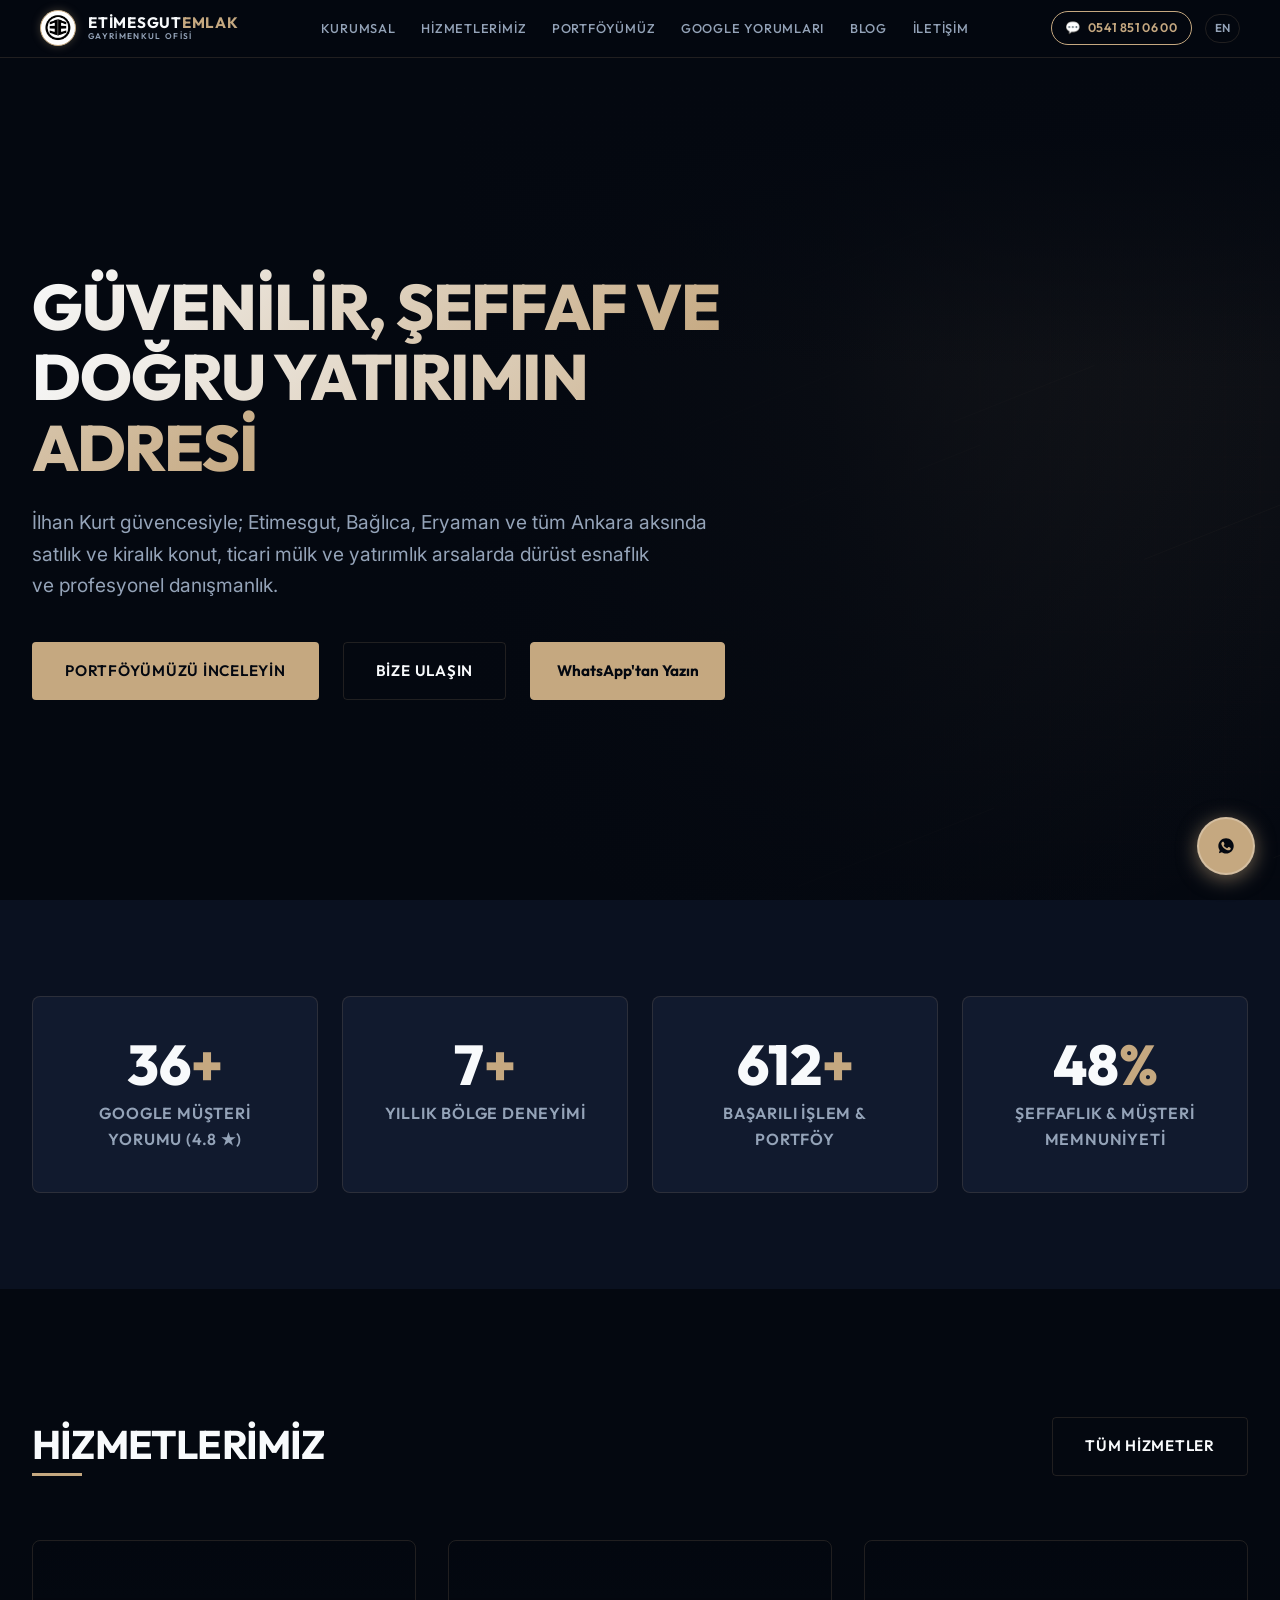
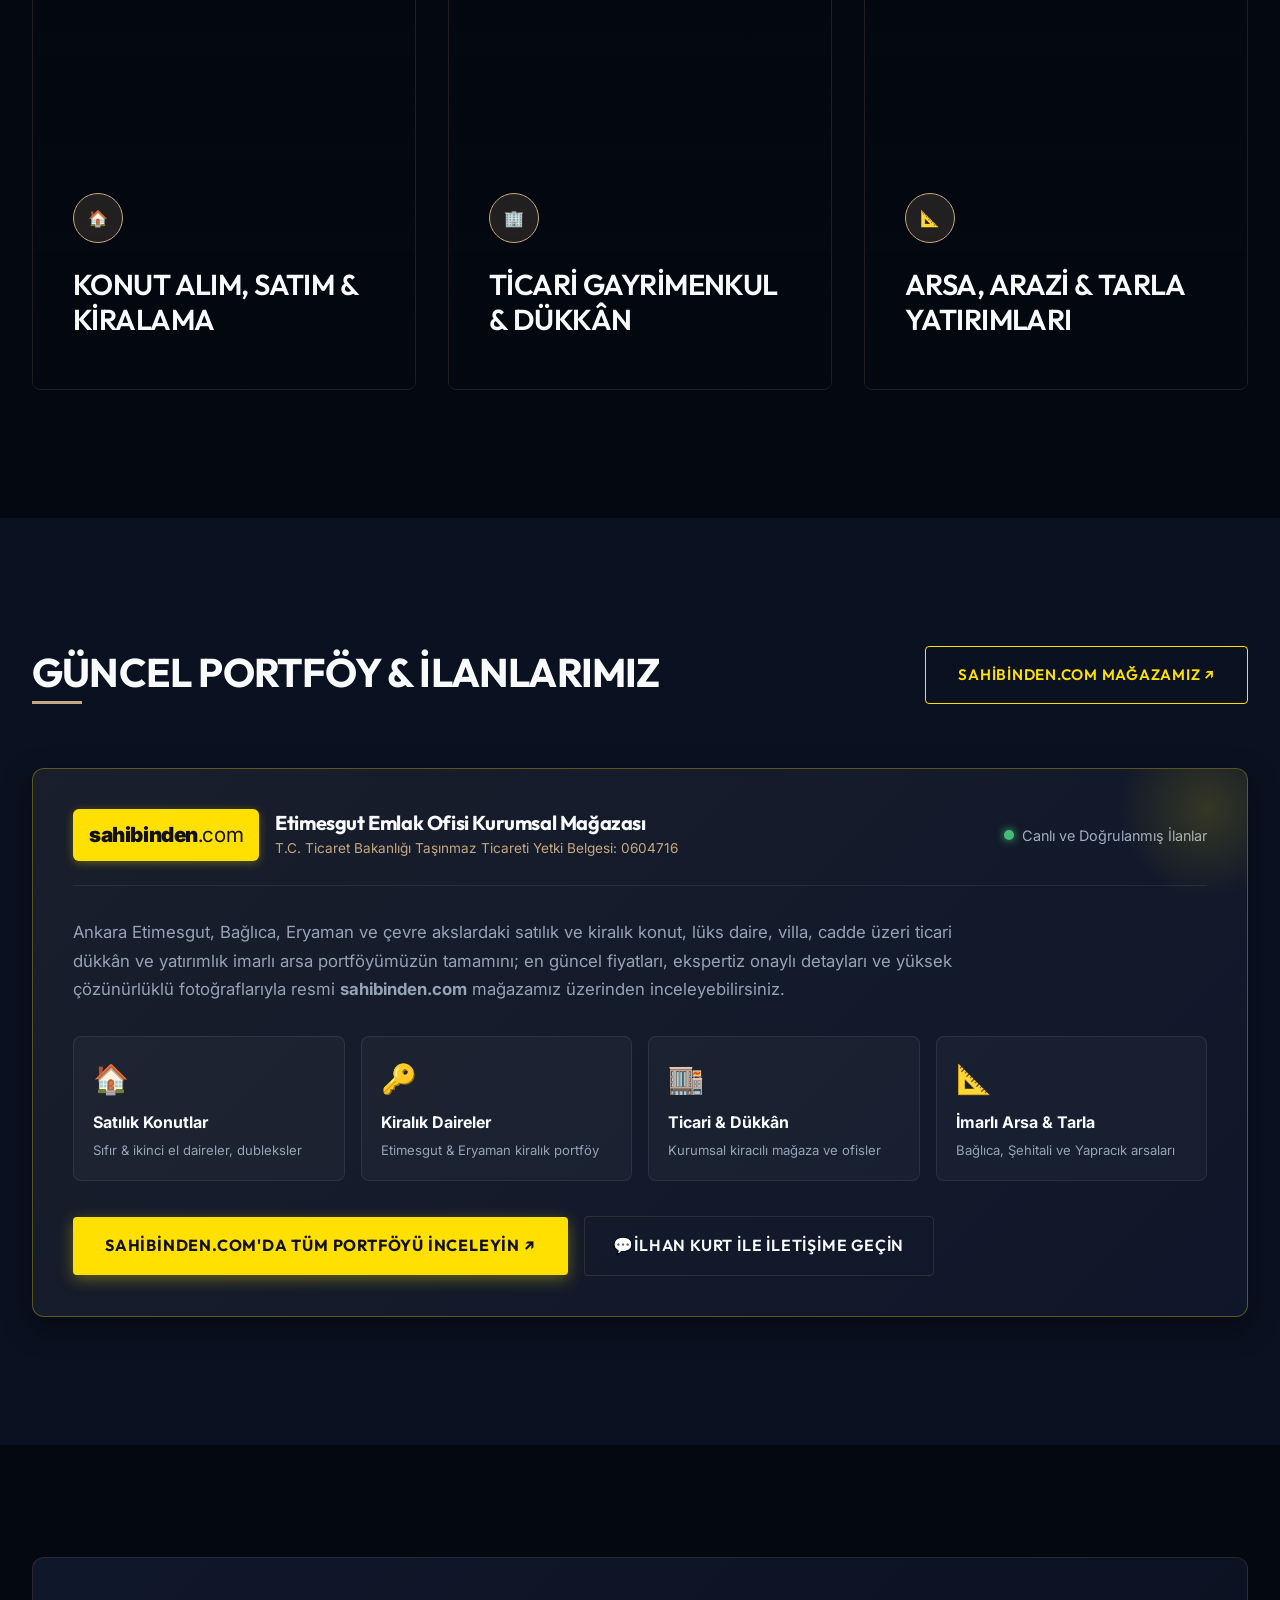
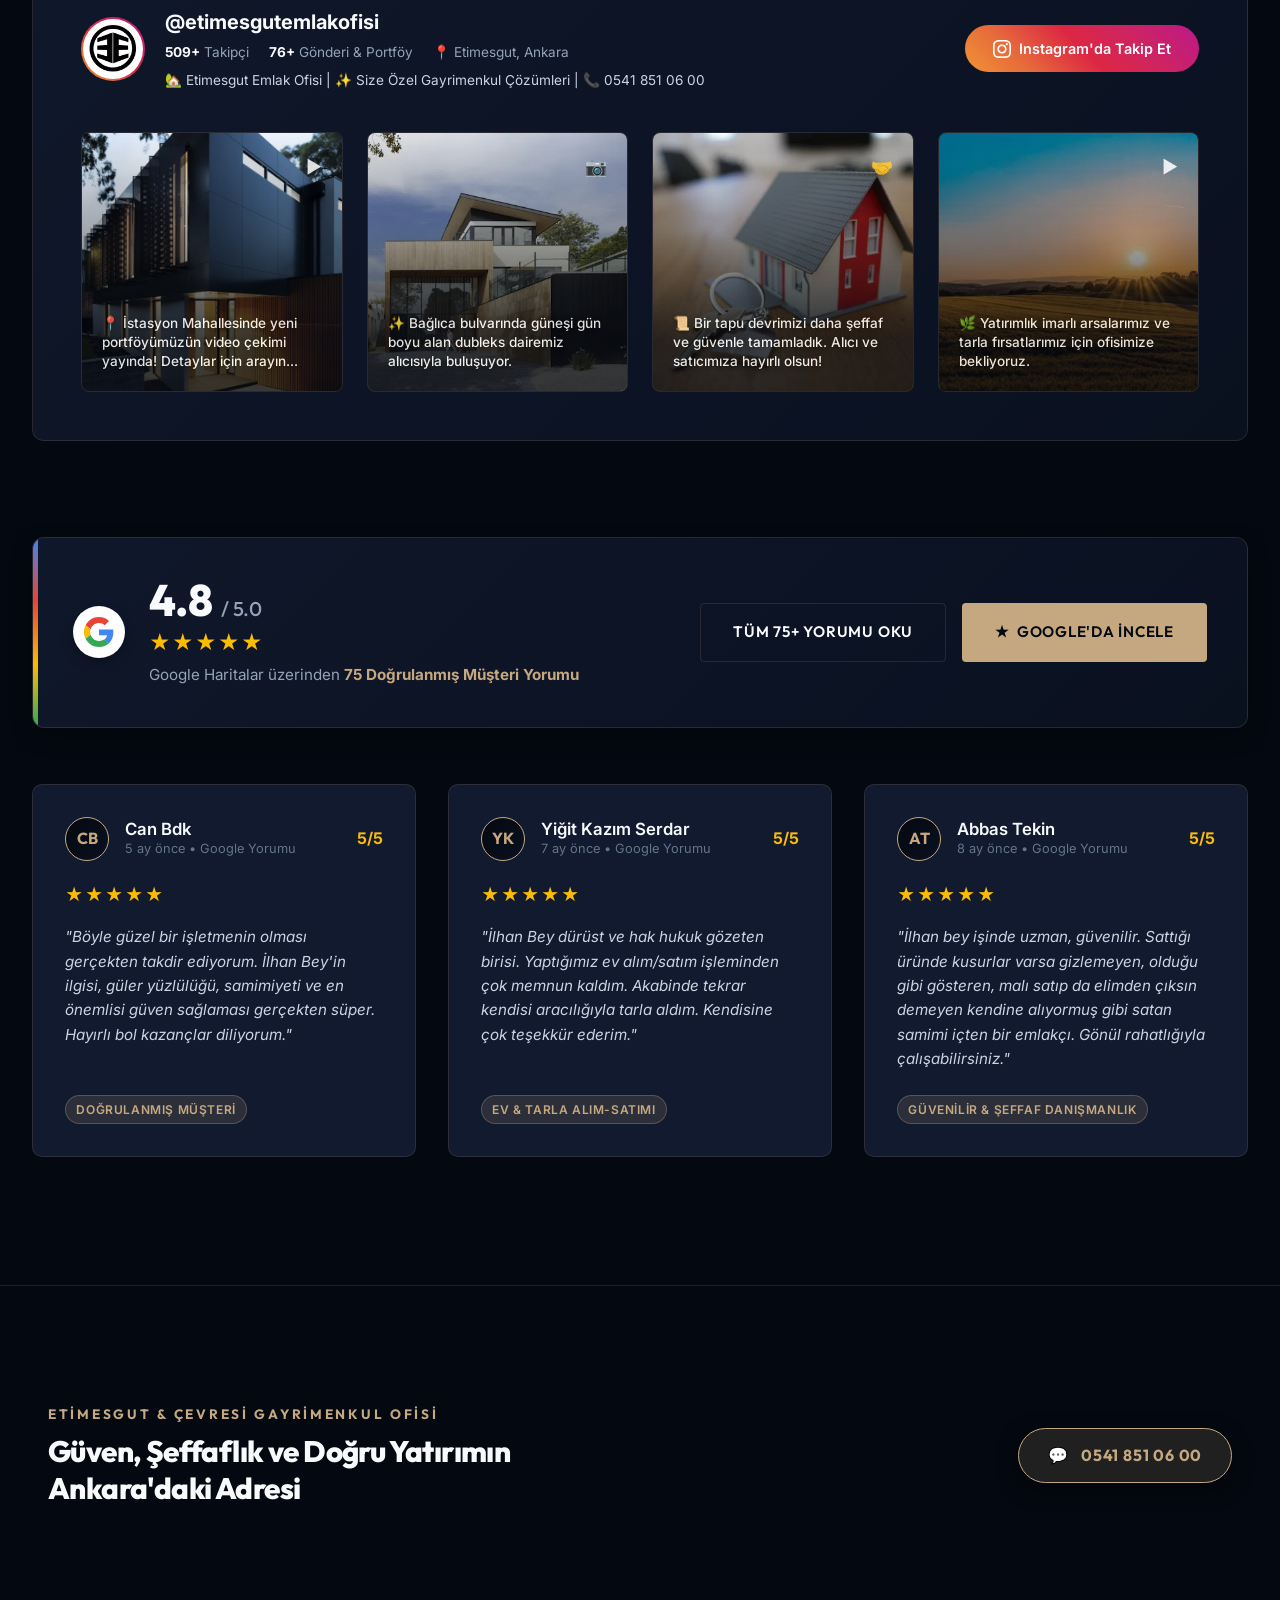
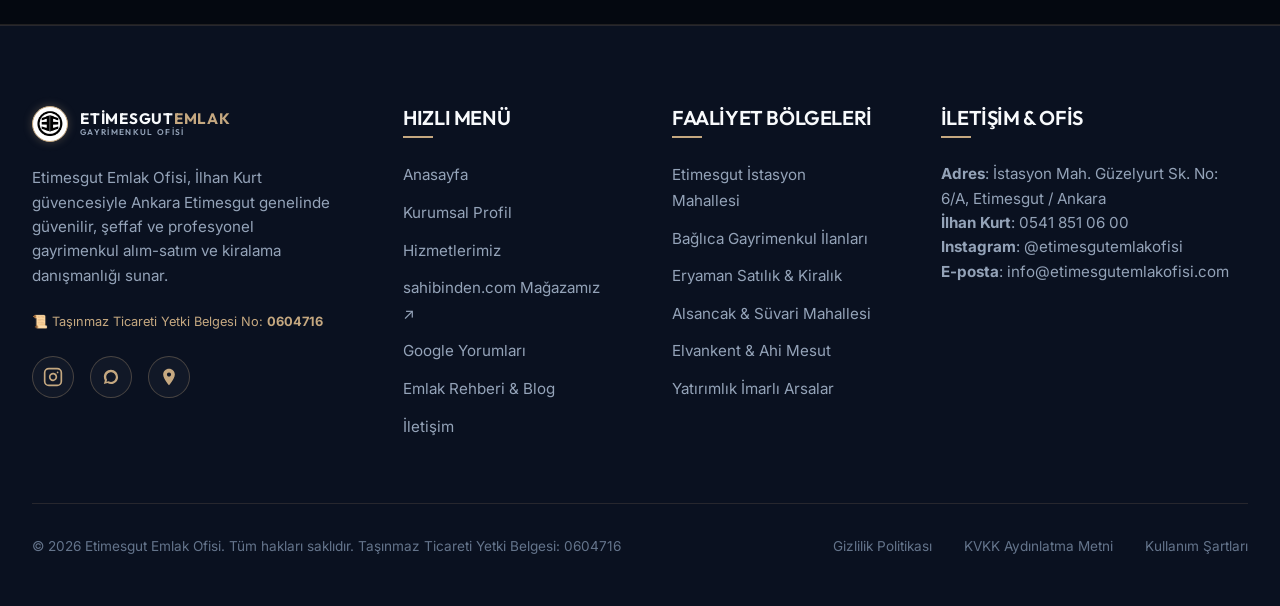
==== index.html @ 95c55827 "Sahibinden kurumsal magazasi entegre edildi, eski portfoy ve Adem Gursoy referanslari kaldirildi" ====
<!DOCTYPE html>
<html lang="tr">
<head>
  <meta charset="UTF-8">
  <meta name="viewport" content="width=device-width, initial-scale=1.0">
  <title>Etimesgut Emlak Ofisi – Satılık &amp; Kiralık Daire Ankara</title>
  <meta name="description" content="Etimesgut, Bağlıca ve Eryaman'da satılık ve kiralık daire, villa, dükkân ve arsa portföyleri. 15+ yıllık bölge deneyimi ve güvenilir gayrimenkul danışmanlığı.">
  <link rel="icon" type="image/png" href="etimesgut-emlak-logo.png">
  <link rel="apple-touch-icon" sizes="180x180" href="images/etimesgut-emlak-logo.webp">
  <meta property="og:title" content="Etimesgut Emlak Ofisi – Satılık &amp; Kiralık Daire Ankara">
  <meta property="og:description" content="Etimesgut, Bağlıca ve Eryaman'da satılık ve kiralık daire, villa, dükkân ve arsa portföyleri. 15+ yıllık bölge deneyimi ve güvenilir gayrimenkul danışmanlığı.">
  <meta property="og:image" content="https://ilhanabietimesgutemlak.vercel.app/images/etimesgut-emlak-logo.webp">
  <meta property="og:image:width" content="1200">
  <meta property="og:image:height" content="630">
  <meta property="og:type" content="website">
  <link rel="canonical" href="https://ilhanabietimesgutemlak.vercel.app/">
  <meta http-equiv="content-language" content="tr">
  <meta name="geo.region" content="TR-06">
  <meta name="geo.placename" content="Etimesgut, Ankara">
  <meta name="geo.position" content="39.9515;32.6845">
  <meta name="ICBM" content="39.9515, 32.6845">
  <meta property="og:locale" content="tr_TR">
  <meta property="og:url" content="https://ilhanabietimesgutemlak.vercel.app/">
  <meta property="og:site_name" content="Etimesgut Emlak Ofisi">
  <meta name="twitter:card" content="summary_large_image">
  <meta name="twitter:title" content="Etimesgut Emlak Ofisi | İlhan Kurt">
  <meta name="twitter:description" content="Etimesgut, Bağlıca ve Eryaman'da satılık ve kiralık daire, villa, dükkân ve arsa portföyleri. 15+ yıllık bölge deneyimi ve güvenilir gayrimenkul danışmanlığı.">
  <meta name="twitter:image" content="https://ilhanabietimesgutemlak.vercel.app/images/etimesgut-emlak-logo.webp">
  <link rel="preconnect" href="https://fonts.googleapis.com">
  <link rel="preconnect" href="https://fonts.gstatic.com" crossorigin>
  <link rel="dns-prefetch" href="https://cdnjs.cloudflare.com">
  <script type="application/ld+json">
{
  "@context": "https://schema.org",
  "@graph": [
    {
      "@type": "RealEstateAgent",
      "@id": "https://ilhanabietimesgutemlak.vercel.app/#realestateagent",
      "name": "Etimesgut Emlak Ofisi - İlhan Kurt Gayrimenkul & Yatırım Danışmanlığı",
      "alternateName": [
        "Etimesgut Emlak Ofisi",
        "İlhan Kurt Gayrimenkul",
        "Etimesgut Emlak"
      ],
      "url": "https://ilhanabietimesgutemlak.vercel.app/",
      "logo": "https://ilhanabietimesgutemlak.vercel.app/images/etimesgut-emlak-logo.webp",
      "image": "https://ilhanabietimesgutemlak.vercel.app/images/etimesgut-emlak-logo.webp",
      "description": "Ankara Etimesgut, Bağlıca, Eryaman, İstasyon ve çevresinde satılık/kiralık daire, villa, dükkân ve arsa portföyleri. 15+ yıllık saha deneyimi, T.C. Taşınmaz Ticareti Yetki Belgesi No: 0604716.",
      "telephone": "+905418510600",
      "priceRange": "₺₺",
      "currenciesAccepted": "TRY",
      "paymentAccepted": "Nakit, Banka Transferi",
      "address": {
        "@type": "PostalAddress",
        "streetAddress": "İstasyon Mahallesi, Güzelyurt Sokak No: 6/A",
        "addressLocality": "Etimesgut",
        "addressRegion": "Ankara",
        "postalCode": "06790",
        "addressCountry": "TR"
      },
      "geo": {
        "@type": "GeoCoordinates",
        "latitude": 39.9515,
        "longitude": 32.6845
      },
      "hasMap": "https://maps.google.com/?q=Etimesgut+Emlak+Ofisi+Istasyon+Mahallesi+Guzelyurt+Sk+No+6A+Etimesgut+Ankara",
      "openingHoursSpecification": [
        {
          "@type": "OpeningHoursSpecification",
          "dayOfWeek": [
            "Monday",
            "Tuesday",
            "Wednesday",
            "Thursday",
            "Friday",
            "Saturday"
          ],
          "opens": "09:00",
          "closes": "19:30"
        },
        {
          "@type": "OpeningHoursSpecification",
          "dayOfWeek": "Sunday",
          "opens": "11:00",
          "closes": "18:00"
        }
      ],
      "contactPoint": [
        {
          "@type": "ContactPoint",
          "telephone": "+905418510600",
          "contactType": "customer service",
          "areaServed": "TR",
          "availableLanguage": [
            "Turkish"
          ]
        }
      ],
      "founder": [
        {
          "@type": "Person",
          "name": "İlhan Kurt",
          "jobTitle": "Kurucu / Gayrimenkul Danışmanı"
        }
      ],
      "aggregateRating": {
        "@type": "AggregateRating",
        "ratingValue": "4.8",
        "reviewCount": "76",
        "bestRating": "5",
        "worstRating": "1"
      },
      "areaServed": [
        {
          "@type": "AdministrativeArea",
          "name": "Etimesgut"
        },
        {
          "@type": "AdministrativeArea",
          "name": "Bağlıca"
        },
        {
          "@type": "AdministrativeArea",
          "name": "Eryaman"
        },
        {
          "@type": "AdministrativeArea",
          "name": "İstasyon Mahallesi"
        },
        {
          "@type": "AdministrativeArea",
          "name": "Alsancak Mahallesi"
        },
        {
          "@type": "AdministrativeArea",
          "name": "Süvari Mahallesi"
        },
        {
          "@type": "AdministrativeArea",
          "name": "Ahi Mesut Mahallesi"
        },
        {
          "@type": "AdministrativeArea",
          "name": "Elvankent"
        },
        {
          "@type": "AdministrativeArea",
          "name": "Piyade Mahallesi"
        },
        {
          "@type": "AdministrativeArea",
          "name": "Şehitali"
        },
        {
          "@type": "AdministrativeArea",
          "name": "Yapracık"
        },
        {
          "@type": "AdministrativeArea",
          "name": "Ankara"
        }
      ],
      "sameAs": [
        "https://www.instagram.com/etimesgutemlakofisi/",
        "https://wa.me/905418510600"
      ]
    },
    {
      "@type": "WebSite",
      "@id": "https://ilhanabietimesgutemlak.vercel.app/#website",
      "url": "https://ilhanabietimesgutemlak.vercel.app/",
      "name": "Etimesgut Emlak Ofisi",
      "description": "Etimesgut, Bağlıca ve Eryaman satılık/kiralık emlak ve yatırım rehberi.",
      "inLanguage": "tr-TR"
    }
  ]
}
  </script>
  <link rel="stylesheet" href="style.css?v=9.0">
</head>
<body>

  <!-- 1. PRELOADER -->
  <div id="preloader">
    <div class="loader-logo">
      <img src="images/etimesgut-emlak-logo.webp" alt="Etimesgut Emlak Ofisi Logo" class="loader-logo-img">
      <div>ETİMESGUT<span>EMLAK OFİSİ</span></div>
    </div>
    <div class="loader-bar-bg">
      <div class="loader-bar"></div>
    </div>
    <div class="loader-counter">0%</div>
  </div>

  <!-- 2. STICKY HEADER -->
  <header>
    <div class="nav-container">
      <a href="/" class="logo" data-target="home" tabindex="-1" onmousedown="event.preventDefault();" onclick="event.preventDefault();" draggable="false" style="outline: none !important; outline-width: 0 !important; box-shadow: none !important; -webkit-tap-highlight-color: transparent !important; user-select: none !important;">
        <img src="images/etimesgut-emlak-logo.webp" alt="Etimesgut Emlak Ofisi" class="logo-img" draggable="false" style="outline: none !important; box-shadow: 0 0 10px rgba(197, 168, 128, 0.3) !important; user-select: none !important;">
        <div class="logo-text-group" style="outline: none !important; user-select: none !important;">
          <span class="logo-title">ETİMESGUT<span>EMLAK</span></span>
          <span class="logo-subtitle">GAYRİMENKUL OFİSİ</span>
        </div>
      </a>
      <ul class="nav-links">
        <li><a href="/hakkimizda" data-target="corporate" data-i18n="nav-corporate">Kurumsal</a></li>
        <li><a href="/hizmetlerimiz" data-target="sectors" data-i18n="nav-sectors">Hizmetlerimiz</a></li>
        <li><a href="/portfoy" data-target="projects" data-i18n="nav-projects">Portföyümüz</a></li>
        <li><a href="/musteri-yorumlari" data-target="reviews" data-i18n="nav-reviews">Google Yorumları</a></li>
        <li><a href="/blog" data-target="blog" data-i18n="nav-blog">Blog</a></li>
        <li><a href="/iletisim" data-target="contact" data-i18n="nav-contact">İletişim</a></li>
      </ul>
      <div class="header-right">
        <a href="https://wa.me/905418510600?text=Merhaba,%20web%20sitenizden%20ulasıyorum.%20Gayrimenkul%20hakkinda%20bilgi%20almak%20istiyorum." target="_blank" class="header-cta-btn" title="Hemen WhatsApp ile Yazın">
          <span>💬</span> 0541 851 06 00
        </a>
        <div class="lang-selector" id="lang-switch">EN</div>
        <div class="burger">
          <div></div>
          <div></div>
          <div></div>
        </div>
      </div>
    </div>
  </header>

  <!-- 3. MAIN CONTAINER (SPA) -->
  <main id="app-content">

    <!-- ==================== ANASAYFA (HOME) ==================== -->
    <section id="home" class="page-view fade-in-section" style="display: block;">
      
      <!-- HERO -->
      <div class="hero">
        <video autoplay muted loop playsinline preload="metadata" class="hero-video-bg">
          <source src="hero-section-etimesgut-emlak.mp4" type="video/mp4">
        </video>
        <div class="hero-bg"></div>
        <div class="hero-canvas-bg" id="blueprint-canvas"></div>
        <div class="hero-overlay"></div>
        <div class="hero-content">
          <div class="hero-text">
            <h1><span data-i18n="hero-title-1">Güvenilir, Şeffaf ve</span><br><span data-i18n="hero-title-2">Doğru Yatırımın Adresi</span></h1>
            <p data-i18n="hero-desc">İlhan Kurt güvencesiyle; Etimesgut, Bağlıca, Eryaman ve tüm Ankara aksında satılık ve kiralık konut, ticari mülk ve yatırımlık arsalarda dürüst esnaflık ve profesyonel&nbsp;danışmanlık.</p>
            <div class="hero-cta">
              <a href="/portfoy" data-target="projects" class="btn btn-primary" data-i18n="hero-btn-1">Portföyümüzü İnceleyin</a>
              <a href="/iletisim" data-target="contact" class="btn btn-secondary" data-i18n="hero-btn-2">Bize Ulaşın</a>
              <a href="https://wa.me/905418510600?text=Merhaba,%20Etimesgut%20Emlak%20Ofisi%20ile%20gorusmek%20istiyorum." target="_blank" class="btn-broker-wa" style="padding: 0.85rem 1.6rem; border-radius: 4px; font-family: var(--font-title); font-size: 0.95rem;">
                WhatsApp'tan Yazın
              </a>
            </div>
          </div>
        </div>
      </div>

      <!-- DASHBOARD / STATS -->
      <div class="dashboard-band">
        <div class="section-container">
          <div class="stats-grid">
            <div class="stat-card">
              <div class="stat-number" data-val="75" data-suffix="+">75<span>+</span></div>
              <div class="stat-label" data-i18n="stat-reviews-lbl">Google Müşteri Yorumu (4.8 ★)</div>
            </div>
            <div class="stat-card">
              <div class="stat-number" data-val="15" data-suffix="+">15<span>+</span></div>
              <div class="stat-label" data-i18n="stat-experience-lbl">Yıllık Bölge Deneyimi</div>
            </div>
            <div class="stat-card">
              <div class="stat-number" data-val="1250" data-suffix="+">1.250<span>+</span></div>
              <div class="stat-label" data-i18n="stat-deals-lbl">Başarılı İşlem & Portföy</div>
            </div>
            <div class="stat-card">
              <div class="stat-number" data-val="100" data-suffix="%">%100</div>
              <div class="stat-label" data-i18n="stat-trust-lbl">Şeffaflık & Müşteri Memnuniyeti</div>
            </div>
          </div>
        </div>
      </div>

      <!-- SERVICES SHOWCASE -->
      <div class="sectors-section">
        <div class="section-container">
          <div class="section-header">
            <div class="section-title">
              <h2 data-i18n="sectors-title">Hizmetlerimiz</h2>
            </div>
            <a href="/hizmetlerimiz" data-target="sectors" class="btn btn-secondary" data-i18n="sectors-btn">Tüm Hizmetler</a>
          </div>
          <div class="sectors-grid">
            <div class="sector-card" data-target="sectors">
              <div class="sector-img" style="background-image: url('https://images.unsplash.com/photo-1600585154340-be6161a56a0c?auto=format&fit=crop&w=800&q=80');"></div>
              <div class="sector-overlay"></div>
              <div class="sector-content">
                <div class="sector-icon">🏠</div>
                <h3 data-i18n="sec1-title">Konut Alım, Satım & Kiralama</h3>
                <p data-i18n="sec1-desc">Etimesgut ve çevre mahallelerde sıfır ve ikinci el daireler, dubleksler, site içi konutlar ve güvenilir kiracı yerleşimi.</p>
              </div>
            </div>
            <div class="sector-card" data-target="sectors">
              <div class="sector-img" style="background-image: url('https://images.unsplash.com/photo-1486406146926-c627a92ad1ab?auto=format&fit=crop&w=800&q=80');"></div>
              <div class="sector-overlay"></div>
              <div class="sector-content">
                <div class="sector-icon">🏢</div>
                <h3 data-i18n="sec2-title">Ticari Gayrimenkul & Dükkân</h3>
                <p data-i18n="sec2-desc">Cadde üzeri dükkânlar, mağazalar, plazalar, yüksek kira getirili kurumsal kiracılı ticari mülk yatırımları.</p>
              </div>
            </div>
            <div class="sector-card" data-target="sectors">
              <div class="sector-img" style="background-image: url('https://images.unsplash.com/photo-1500382017468-9049fed747ef?auto=format&fit=crop&w=800&q=80');"></div>
              <div class="sector-overlay"></div>
              <div class="sector-content">
                <div class="sector-icon">📐</div>
                <h3 data-i18n="sec3-title">Arsa, Arazi & Tarla Yatırımları</h3>
                <p data-i18n="sec3-desc">Etimesgut, Bağlıca, Yapracık ve çevre gelişim koridorlarında imarlı konut/ticari arsalar ve kat karşılığı projeler.</p>
              </div>
            </div>
          </div>
        </div>
      </div>

      <!-- FEATURED REAL ESTATE PORTFOLIO (SAHIBINDEN INTEGRATION) -->
      <div class="projects-section">
        <div class="section-container">
          <div class="section-header">
            <div class="section-title">
              <h2 data-i18n="proj-title">Güncel Portföy & İlanlarımız</h2>
            </div>
            <a href="https://etimesgutemlakofisiankara.sahibinden.com/" target="_blank" rel="noopener noreferrer" class="btn btn-secondary" style="border-color: #ffe000; color: #ffe000;">sahibinden.com Mağazamız ↗</a>
          </div>

          <!-- SAHIBINDEN KURUMSAL MAĞAZA SHOWCASE -->
          <div class="sahibinden-showcase-card" style="background: linear-gradient(135deg, rgba(26, 32, 44, 0.95), rgba(15, 23, 42, 0.98)); border: 1px solid rgba(255, 224, 0, 0.3); border-radius: 12px; padding: 2.5rem; box-shadow: 0 10px 30px rgba(0, 0, 0, 0.4); position: relative; overflow: hidden;">
            <div style="position: absolute; top: -50px; right: -50px; width: 180px; height: 180px; background: radial-gradient(circle, rgba(255, 224, 0, 0.15) 0%, transparent 70%); pointer-events: none;"></div>
            
            <div style="display: flex; flex-wrap: wrap; justify-content: space-between; align-items: center; gap: 1.5rem; margin-bottom: 2rem; border-bottom: 1px solid rgba(255, 255, 255, 0.08); padding-bottom: 1.5rem;">
              <div style="display: flex; align-items: center; gap: 1rem;">
                <div style="background: #ffe000; color: #111; font-weight: 900; font-size: 1.3rem; padding: 0.6rem 1rem; border-radius: 6px; letter-spacing: -0.02em; display: inline-flex; align-items: center; box-shadow: 0 2px 10px rgba(255, 224, 0, 0.3);">
                  sahibinden<span style="font-weight: 400;">.com</span>
                </div>
                <div>
                  <h3 style="color: var(--text-primary); font-size: 1.25rem; font-weight: 700; margin: 0;">Etimesgut Emlak Ofisi Kurumsal Mağazası</h3>
                  <p style="color: var(--accent-gold); font-size: 0.85rem; margin: 0.2rem 0 0 0;">T.C. Ticaret Bakanlığı Taşınmaz Ticareti Yetki Belgesi: 0604716</p>
                </div>
              </div>
              <div style="display: flex; align-items: center; gap: 0.5rem; color: #a0aec0; font-size: 0.9rem;">
                <span style="display: inline-block; width: 10px; height: 10px; border-radius: 50%; background: #48bb78; box-shadow: 0 0 8px #48bb78;"></span>
                <span>Canlı ve Doğrulanmış İlanlar</span>
              </div>
            </div>

            <p style="color: var(--text-secondary); font-size: 1.05rem; line-height: 1.7; max-width: 900px; margin-bottom: 2rem;">
              Ankara Etimesgut, Bağlıca, Eryaman ve çevre akslardaki satılık ve kiralık konut, lüks daire, villa, cadde üzeri ticari dükkân ve yatırımlık imarlı arsa portföyümüzün tamamını; en güncel fiyatları, ekspertiz onaylı detayları ve yüksek çözünürlüklü fotoğraflarıyla resmi <strong>sahibinden.com</strong> mağazamız üzerinden inceleyebilirsiniz.
            </p>

            <div style="display: grid; grid-template-columns: repeat(auto-fit, minmax(220px, 1fr)); gap: 1rem; margin-bottom: 2.2rem;">
              <a href="https://etimesgutemlakofisiankara.sahibinden.com/" target="_blank" rel="noopener noreferrer" style="background: rgba(255, 255, 255, 0.03); border: 1px solid rgba(255, 255, 255, 0.08); padding: 1.2rem; border-radius: 8px; text-decoration: none; color: inherit; transition: all 0.2s;" onmouseover="this.style.borderColor='rgba(255, 224, 0, 0.5)'; this.style.transform='translateY(-3px)'" onmouseout="this.style.borderColor='rgba(255, 255, 255, 0.08)'; this.style.transform='translateY(0)'">
                <div style="font-size: 1.8rem; margin-bottom: 0.5rem;">🏠</div>
                <div style="font-weight: 700; color: var(--text-primary); margin-bottom: 0.25rem;">Satılık Konutlar</div>
                <div style="font-size: 0.82rem; color: var(--text-secondary);">Sıfır & ikinci el daireler, dubleksler</div>
              </a>
              <a href="https://etimesgutemlakofisiankara.sahibinden.com/" target="_blank" rel="noopener noreferrer" style="background: rgba(255, 255, 255, 0.03); border: 1px solid rgba(255, 255, 255, 0.08); padding: 1.2rem; border-radius: 8px; text-decoration: none; color: inherit; transition: all 0.2s;" onmouseover="this.style.borderColor='rgba(255, 224, 0, 0.5)'; this.style.transform='translateY(-3px)'" onmouseout="this.style.borderColor='rgba(255, 255, 255, 0.08)'; this.style.transform='translateY(0)'">
                <div style="font-size: 1.8rem; margin-bottom: 0.5rem;">🔑</div>
                <div style="font-weight: 700; color: var(--text-primary); margin-bottom: 0.25rem;">Kiralık Daireler</div>
                <div style="font-size: 0.82rem; color: var(--text-secondary);">Etimesgut & Eryaman kiralık portföy</div>
              </a>
              <a href="https://etimesgutemlakofisiankara.sahibinden.com/" target="_blank" rel="noopener noreferrer" style="background: rgba(255, 255, 255, 0.03); border: 1px solid rgba(255, 255, 255, 0.08); padding: 1.2rem; border-radius: 8px; text-decoration: none; color: inherit; transition: all 0.2s;" onmouseover="this.style.borderColor='rgba(255, 224, 0, 0.5)'; this.style.transform='translateY(-3px)'" onmouseout="this.style.borderColor='rgba(255, 255, 255, 0.08)'; this.style.transform='translateY(0)'">
                <div style="font-size: 1.8rem; margin-bottom: 0.5rem;">🏬</div>
                <div style="font-weight: 700; color: var(--text-primary); margin-bottom: 0.25rem;">Ticari & Dükkân</div>
                <div style="font-size: 0.82rem; color: var(--text-secondary);">Kurumsal kiracılı mağaza ve ofisler</div>
              </a>
              <a href="https://etimesgutemlakofisiankara.sahibinden.com/" target="_blank" rel="noopener noreferrer" style="background: rgba(255, 255, 255, 0.03); border: 1px solid rgba(255, 255, 255, 0.08); padding: 1.2rem; border-radius: 8px; text-decoration: none; color: inherit; transition: all 0.2s;" onmouseover="this.style.borderColor='rgba(255, 224, 0, 0.5)'; this.style.transform='translateY(-3px)'" onmouseout="this.style.borderColor='rgba(255, 255, 255, 0.08)'; this.style.transform='translateY(0)'">
                <div style="font-size: 1.8rem; margin-bottom: 0.5rem;">📐</div>
                <div style="font-weight: 700; color: var(--text-primary); margin-bottom: 0.25rem;">İmarlı Arsa & Tarla</div>
                <div style="font-size: 0.82rem; color: var(--text-secondary);">Bağlıca, Şehitali ve Yapracık arsaları</div>
              </a>
            </div>

            <div style="display: flex; flex-wrap: wrap; gap: 1rem; align-items: center;">
              <a href="https://etimesgutemlakofisiankara.sahibinden.com/" target="_blank" rel="noopener noreferrer" class="btn btn-primary" style="background: #ffe000; color: #111; font-weight: 700; border: none; padding: 1rem 2rem; font-size: 1rem; box-shadow: 0 4px 15px rgba(255, 224, 0, 0.35);">
                sahibinden.com'da Tüm Portföyü İnceleyin ↗
              </a>
              <a href="https://wa.me/905418510600?text=Merhaba%20Ilhan%20Bey,%20web%20sitenizden%20ulasıyorum.%20Guncel%20portfoyunuz%20hakkinda%20bilgi%20almak%20istiyorum." target="_blank" class="btn btn-secondary" style="padding: 1rem 1.8rem; font-size: 1rem;">
                <span>💬</span> İlhan Kurt ile İletişime Geçin
              </a>
            </div>
          </div>
        </div>
      </div>

      <!-- INSTAGRAM FEED SHOWCASE -->
      <div class="sectors-section" style="padding-top: 4rem; padding-bottom: 4rem;">
        <div class="section-container">
          <div class="instagram-box">
            <div class="instagram-header-row">
              <div class="instagram-account-badge">
                <div class="instagram-logo-avatar">
                  <img src="images/etimesgut-emlak-logo.webp" alt="Etimesgut Emlak Ofisi Instagram">
                </div>
                <div>
                  <div class="instagram-account-title">@etimesgutemlakofisi</div>
                  <div class="instagram-meta-info">
                    <span><strong>509+</strong> Takipçi</span>
                    <span><strong>76+</strong> Gönderi & Portföy</span>
                    <span>📍 Etimesgut, Ankara</span>
                  </div>
                  <div style="font-size: 0.85rem; color: #cbd5e1; margin-top: 0.4rem;">
                    🏡 Etimesgut Emlak Ofisi | ✨ Size Özel Gayrimenkul Çözümleri | 📞 0541 851 06 00
                  </div>
                </div>
              </div>
              <a href="https://www.instagram.com/etimesgutemlakofisi/" target="_blank" class="btn-instagram-follow">
                <svg width="18" height="18" viewBox="0 0 24 24" fill="currentColor"><path d="M12 2.163c3.204 0 3.584.012 4.85.07 3.252.148 4.771 1.691 4.919 4.919.058 1.265.069 1.645.069 4.849 0 3.205-.012 3.584-.069 4.849-.149 3.225-1.664 4.771-4.919 4.919-1.266.058-1.644.07-4.85.07-3.204 0-3.584-.012-4.849-.07-3.26-.149-4.771-1.699-4.919-4.92-.058-1.265-.07-1.644-.07-4.849 0-3.204.013-3.583.07-4.849.149-3.227 1.664-4.771 4.919-4.919 1.266-.057 1.645-.069 4.849-.069zm0-2.163c-3.259 0-3.667.014-4.947.072-4.358.2-6.78 2.618-6.98 6.98-.059 1.281-.073 1.689-.073 4.948 0 3.259.014 3.668.072 4.948.2 4.358 2.618 6.78 6.98 6.98 1.281.058 1.689.072 4.948.072 3.259 0 3.668-.014 4.948-.072 4.354-.2 6.782-2.618 6.979-6.98.059-1.28.073-1.689.073-4.948 0-3.259-.014-3.667-.072-4.947-.196-4.354-2.617-6.78-6.979-6.98-1.281-.059-1.69-.073-4.949-.073zm0 5.838c-3.403 0-6.162 2.759-6.162 6.162s2.759 6.163 6.162 6.163 6.162-2.759 6.162-6.163c0-3.403-2.759-6.162-6.162-6.162zm0 10.162c-2.209 0-4-1.79-4-4 0-2.209 1.791-4 4-4s4 1.791 4 4c0 2.21-1.791 4-4 4zm6.406-11.845c-.796 0-1.441.645-1.441 1.44s.645 1.44 1.441 1.44c.795 0 1.439-.645 1.439-1.44s-.644-1.44-1.439-1.44z"/></svg>
                Instagram'da Takip Et
              </a>
            </div>

            <!-- Instagram Grid -->
            <div class="instagram-posts-grid">
              <a href="https://www.instagram.com/etimesgutemlakofisi/" target="_blank" class="instagram-post-card">
                <img src="images/etimesgut-gayrimenkul-danismanlik.webp" alt="Etimesgut Emlak Instagram">
                <div class="instagram-post-overlay">
                  <div class="ig-post-top-icon">▶</div>
                  <div class="ig-post-caption">📍 İstasyon Mahallesinde yeni portföyümüzün video çekimi yayında! Detaylar için arayın...</div>
                </div>
              </a>
              <a href="https://www.instagram.com/etimesgutemlakofisi/" target="_blank" class="instagram-post-card">
                <img src="images/baglica-luks-konut-portfoyu.webp" alt="Bağlıca Gayrimenkul">
                <div class="instagram-post-overlay">
                  <div class="ig-post-top-icon">📷</div>
                  <div class="ig-post-caption">✨ Bağlıca bulvarında güneşi gün boyu alan dubleks dairemiz alıcısıyla buluşuyor.</div>
                </div>
              </a>
              <a href="https://www.instagram.com/etimesgutemlakofisi/" target="_blank" class="instagram-post-card">
                <img src="images/etimesgut-tapu-devir-islemleri.webp" alt="Tapu Devirleri">
                <div class="instagram-post-overlay">
                  <div class="ig-post-top-icon">🤝</div>
                  <div class="ig-post-caption">📜 Bir tapu devrimizi daha şeffaf ve güvenle tamamladık. Alıcı ve satıcımıza hayırlı olsun!</div>
                </div>
              </a>
              <a href="https://www.instagram.com/etimesgutemlakofisi/" target="_blank" class="instagram-post-card">
                <img src="images/ankara-arsa-tarla-yatirim.webp" alt="Arsa & Tarla Yatırımı">
                <div class="instagram-post-overlay">
                  <div class="ig-post-top-icon">▶</div>
                  <div class="ig-post-caption">🌿 Yatırımlık imarlı arsalarımız ve tarla fırsatlarımız için ofisimize bekliyoruz.</div>
                </div>
              </a>
            </div>
          </div>
        </div>
      </div>

      <!-- HOME GOOGLE REVIEWS HIGHLIGHT -->
      <div class="sectors-section" style="padding-top: 2rem;">
        <div class="section-container">
          
          <div class="google-rating-banner">
            <div class="google-brand-summary">
              <div class="google-g-icon">
                <svg width="30" height="30" viewBox="0 0 48 48">
                  <path fill="#EA4335" d="M24 9.5c3.54 0 6.71 1.22 9.21 3.6l6.85-6.85C35.9 2.38 30.47 0 24 0 14.62 0 6.51 5.38 2.56 13.22l7.98 6.19C12.43 13.72 17.74 9.5 24 9.5z"/>
                  <path fill="#4285F4" d="M46.98 24.55c0-1.57-.15-3.09-.38-4.55H24v9.02h12.94c-.58 2.96-2.26 5.48-4.78 7.18l7.73 6c4.51-4.18 7.09-10.36 7.09-17.65z"/>
                  <path fill="#FBBC05" d="M10.53 28.59c-.48-1.45-.76-2.99-.76-4.59s.27-3.14.76-4.59l-7.98-6.19C.92 16.46 0 20.12 0 24c0 3.88.92 7.54 2.56 10.78l7.97-6.19z"/>
                  <path fill="#34A853" d="M24 48c6.48 0 11.93-2.13 15.89-5.81l-7.73-6c-2.15 1.45-4.92 2.3-8.16 2.3-6.26 0-11.57-4.22-13.47-9.91l-7.98 6.19C6.51 42.62 14.62 48 24 48z"/>
                </svg>
              </div>
              <div class="google-score-col">
                <div class="google-score-num">4.8 <span>/ 5.0</span></div>
                <div class="google-stars">★★★★★</div>
                <div class="google-review-count">Google Haritalar üzerinden <strong>75 Doğrulanmış Müşteri Yorumu</strong></div>
              </div>
            </div>
            <div class="google-action-buttons">
              <a href="/musteri-yorumlari" data-target="reviews" class="btn btn-secondary">Tüm 75+ Yorumu Oku</a>
              <a href="https://maps.google.com/?q=Etimesgut+Emlak+Ofisi+Istasyon+Mahallesi+Guzelyurt+Sk+No+6A+Etimesgut+Ankara" target="_blank" class="btn btn-primary" style="display: inline-flex; align-items: center; gap: 0.5rem;">
                <span>★</span> Google'da İncele
              </a>
            </div>
          </div>

          <div class="reviews-grid">
            
            <div class="review-card">
              <div>
                <div class="review-card-header">
                  <div class="review-author-info">
                    <div class="review-avatar">CB</div>
                    <div>
                      <div class="review-author-name">Can Bdk</div>
                      <div class="review-date">5 ay önce • Google Yorumu</div>
                    </div>
                  </div>
                  <span style="color: #FBBC04; font-weight: 700;">5/5</span>
                </div>
                <div class="review-stars-row">★★★★★</div>
                <p class="review-quote">"Böyle güzel bir işletmenin olması gerçekten takdir ediyorum. İlhan Bey'in ilgisi, güler yüzlülüğü, samimiyeti ve en önemlisi güven sağlaması gerçekten süper. Hayırlı bol kazançlar diliyorum."</p>
              </div>
              <span class="review-badge">Doğrulanmış Müşteri</span>
            </div>

            <div class="review-card">
              <div>
                <div class="review-card-header">
                  <div class="review-author-info">
                    <div class="review-avatar">YK</div>
                    <div>
                      <div class="review-author-name">Yiğit Kazım Serdar</div>
                      <div class="review-date">7 ay önce • Google Yorumu</div>
                    </div>
                  </div>
                  <span style="color: #FBBC04; font-weight: 700;">5/5</span>
                </div>
                <div class="review-stars-row">★★★★★</div>
                <p class="review-quote">"İlhan Bey dürüst ve hak hukuk gözeten birisi. Yaptığımız ev alım/satım işleminden çok memnun kaldım. Akabinde tekrar kendisi aracılığıyla tarla aldım. Kendisine çok teşekkür ederim."</p>
              </div>
              <span class="review-badge">Ev & Tarla Alım-Satımı</span>
            </div>

            <div class="review-card">
              <div>
                <div class="review-card-header">
                  <div class="review-author-info">
                    <div class="review-avatar">AT</div>
                    <div>
                      <div class="review-author-name">Abbas Tekin</div>
                      <div class="review-date">8 ay önce • Google Yorumu</div>
                    </div>
                  </div>
                  <span style="color: #FBBC04; font-weight: 700;">5/5</span>
                </div>
                <div class="review-stars-row">★★★★★</div>
                <p class="review-quote">"İlhan bey işinde uzman, güvenilir. Sattığı üründe kusurlar varsa gizlemeyen, olduğu gibi gösteren, malı satıp da elimden çıksın demeyen kendine alıyormuş gibi satan samimi içten bir emlakçı. Gönül rahatlığıyla çalışabilirsiniz."</p>
              </div>
              <span class="review-badge">Güvenilir & Şeffaf Danışmanlık</span>
            </div>

          </div>

        </div>
      </div>

    </section>

    <!-- ==================== KURUMSAL (HAKKIMIZDA & EKİBİMİZ) ==================== -->
    <section id="corporate" class="page-view fade-in-section" style="display: none;">
      
      <div class="sectors-section">
        <div class="section-container">
          <div class="section-title">
            <h2 data-i18n="corp-title">Biz Kimiz & Danışmanlarımız</h2>
          </div>
          
          <div style="display: grid; grid-template-columns: 1.1fr 0.9fr; gap: 4rem; margin-top: 3rem; align-items: center;">
            <div>
              <p style="font-size: 1.15rem; color: var(--text-secondary); margin-bottom: 1.5rem;" data-i18n="corp-p1">
                <strong>Etimesgut Emlak Ofisi</strong>, Ankara Etimesgut'ta gayrimenkul alım, satım, kiralama ve yatırım danışmanlığı alanında dürüstlük, hak ve hukuk gözetme ilkeleriyle hizmet veren bölgenin öncü gayrimenkul ofisidir.
              </p>
              <p style="color: var(--text-secondary); margin-bottom: 1.5rem; line-height: 1.7;" data-i18n="corp-p2">
                Müşterilerimizin "Nerede o eski güvenilir esnaflar derdik, çok da uzakta değilmiş" sözleriyle tarif ettiği çalışma prensibimiz; malı satıp elden çıkarmak değil, her taşınmazı bizzat kendimize alıyormuşçasına tüm artıları ve eksileriyle şeffaf biçimde sunmaktır.
              </p>
              <p style="color: var(--text-secondary); margin-bottom: 2rem; line-height: 1.7;">
                Bölgemizdeki İstasyon, Bağlıca, Eryaman, Alsancak, Süvari, Ahi Mesut ve tüm çevre mahallelerin imar, tapu ve rayiç değer dinamiklerine 15 yılı aşkın saha tecrübemizle hakimiz.
              </p>

              <!-- OFFICIAL CERTIFICATE BADGE -->
              <div style="background-color: var(--bg-tertiary); border: 1px solid var(--accent-gold); border-radius: 8px; padding: 1.5rem; display: flex; align-items: center; gap: 1.25rem;">
                <div style="font-size: 2.25rem; color: var(--accent-gold);">📜</div>
                <div>
                  <div style="font-size: 0.8rem; text-transform: uppercase; letter-spacing: 0.1em; color: var(--accent-gold); font-weight: 700;">T.C. Ticaret Bakanlığı Taşınmaz Ticareti Yetki Belgesi</div>
                  <div style="font-size: 1.35rem; font-weight: 800; color: var(--text-primary); margin-top: 0.2rem;">Yetki Belge No: 0604716</div>
                  <div style="font-size: 0.8rem; color: var(--text-secondary);">Tüm işlemlerimiz resmi sözleşme, mevzuat ve kanuni güvence altında yürütülmektedir.</div>
                </div>
              </div>
            </div>

            <!-- Side highlights -->
            <div style="display: grid; grid-template-columns: 1fr 1fr; gap: 1.5rem;">
              <div class="stat-card" style="padding: 1.75rem 1.25rem;">
                <div style="font-size: 2.5rem; margin-bottom: 0.5rem;">🤝</div>
                <h4 style="font-size: 1.1rem; color: var(--text-primary); margin-bottom: 0.5rem;">Kusursuz Şeffaflık</h4>
                <p style="font-size: 0.85rem; color: var(--text-secondary);">Mülkün eksik veya kusurlu yönlerini gizlemeden, tüm detaylarıyla açıkça paylaşıyoruz.</p>
              </div>
              <div class="stat-card" style="padding: 1.75rem 1.25rem;">
                <div style="font-size: 2.5rem; margin-bottom: 0.5rem;">⚖️</div>
                <h4 style="font-size: 1.1rem; color: var(--text-primary); margin-bottom: 0.5rem;">Hukuki Güvence</h4>
                <p style="font-size: 0.85rem; color: var(--text-secondary);">Tapu, ipotek, belediye ve intikal süreçlerini uzmanlıkla bizzat takip ediyoruz.</p>
              </div>
              <div class="stat-card" style="padding: 1.75rem 1.25rem;">
                <div style="font-size: 2.5rem; margin-bottom: 0.5rem;">📊</div>
                <h4 style="font-size: 1.1rem; color: var(--text-primary); margin-bottom: 0.5rem;">Doğru Ekspertiz</h4>
                <p style="font-size: 0.85rem; color: var(--text-secondary);">Piyasa gerçeklerine uygun, şişirilmemiş doğru fiyat ile mülkünüzü hızla nakde çeviriyoruz.</p>
              </div>
              <div class="stat-card" style="padding: 1.75rem 1.25rem;">
                <div style="font-size: 2.5rem; margin-bottom: 0.5rem;">⭐</div>
                <h4 style="font-size: 1.1rem; color: var(--text-primary); margin-bottom: 0.5rem;">4.8 Google Puanı</h4>
                <p style="font-size: 0.85rem; color: var(--text-secondary);">75'i aşkın gerçek müşterimizin referansı ve tavsiyesi en büyük teminatımızdır.</p>
              </div>
            </div>
          </div>

          <!-- BROKERS SECTION -->
          <div style="margin-top: 6rem;">
            <div class="section-title">
              <h2>Kurucumuz & Gayrimenkul Danışmanınız</h2>
            </div>

            <div class="brokers-grid" style="display: flex; justify-content: center; max-width: 700px; margin: 0 auto;">
              
              <!-- İlhan Kurt -->
              <div class="broker-card" style="width: 100%;">
                <div class="broker-avatar-wrap">
                  <img src="images/etimesgut-emlak-logo.webp" alt="İlhan Kurt" class="broker-avatar-img">
                </div>
                <div class="broker-info">
                  <h3 class="broker-name">İlhan Kurt</h3>
                  <div class="broker-role">Kurucu & Lisanslı Gayrimenkul Danışmanı</div>
                  <p class="broker-bio">
                    15 yılı aşkın süredir Etimesgut ve Ankara gayrimenkul sektöründe yüzlerce ailenin ev sahibi olmasına, esnafın doğru ticari mülkü bulmasına ve yatırımcıların güvenle arsa edinmesine vesile olmuştur. Dürüstlük ve hak-hukuk bilinci en temel esnaflık prensibidir.
                  </p>
                  <div class="broker-contact-row">
                    <a href="tel:05418510600" class="btn-broker-call">
                      <span>📞</span> 0541 851 06 00
                    </a>
                    <a href="https://wa.me/905418510600?text=Merhaba%20Ilhan%20Bey,%20web%20sitenizden%20size%20ulasiyorum." target="_blank" class="btn-broker-wa">
                      <span>💬</span> WhatsApp ile Yaz
                    </a>
                  </div>
                </div>
              </div>

            </div>
          </div>

        </div>
      </div>

    </section>

    <!-- ==================== HİZMETLERİMİZ (SECTORS) ==================== -->
    <section id="sectors" class="page-view fade-in-section" style="display: none;">
      
      <div class="sectors-section">
        <div class="section-container">
          <div class="section-title">
            <h2 data-i18n="sec-page-title">Gayrimenkul Hizmetlerimiz</h2>
          </div>
          
          <div class="sectors-grid" style="margin-top: 3rem;">
            
            <div class="sector-card">
              <div class="sector-img" style="background-image: url('https://images.unsplash.com/photo-1600585154340-be6161a56a0c?auto=format&fit=crop&w=800&q=80');"></div>
              <div class="sector-overlay"></div>
              <div class="sector-content">
                <div class="sector-icon">🏡</div>
                <h3>Konut Satış & Alım</h3>
                <p>Etimesgut ve çevre semtlerde bütçenize uygun satılık daireler, dubleksler ve müstakil evlerde doğru fiyat analizi ve güvenli tapu devri.</p>
              </div>
            </div>

            <div class="sector-card">
              <div class="sector-img" style="background-image: url('https://images.unsplash.com/photo-1560518883-ce09059eeffa?auto=format&fit=crop&w=800&q=80');"></div>
              <div class="sector-overlay"></div>
              <div class="sector-content">
                <div class="sector-icon">🔑</div>
                <h3>Kiralık Konut & Yönetim</h3>
                <p>Mülkünüzü en güvenilir kiracılarla buluşturuyor, kira kontratı ve tahliye taahhütnamelerini yasal mevzuata uygun şekilde hazırlıyoruz.</p>
              </div>
            </div>

            <div class="sector-card">
              <div class="sector-img" style="background-image: url('https://images.unsplash.com/photo-1486406146926-c627a92ad1ab?auto=format&fit=crop&w=800&q=80');"></div>
              <div class="sector-overlay"></div>
              <div class="sector-content">
                <div class="sector-icon">🏢</div>
                <h3>Ticari Mülk & Dükkân</h3>
                <p>Cadde cepheli dükkânlar, ofis katları, iş merkezleri ve kurumsal kiracılı gayrimenkullerle düzenli nakit akışı sağlayan yatırımlar.</p>
              </div>
            </div>

            <div class="sector-card">
              <div class="sector-img" style="background-image: url('https://images.unsplash.com/photo-1500382017468-9049fed747ef?auto=format&fit=crop&w=800&q=80');"></div>
              <div class="sector-overlay"></div>
              <div class="sector-content">
                <div class="sector-icon">📐</div>
                <h3>İmarlı Arsa & Tarla</h3>
                <p>Ankara'nın batı aksındaki gelişim koridorlarında imarlı konut/sanayi arsaları ve değer kazanacak tarla portföyleri.</p>
              </div>
            </div>

            <div class="sector-card">
              <div class="sector-img" style="background-image: url('images/tapu-kredi-hukuki-takip.webp');"></div>
              <div class="sector-overlay"></div>
              <div class="sector-content">
                <div class="sector-icon">⚖️</div>
                <h3>Tapu, Kredi & Hukuki Takip</h3>
                <p>Banka konut kredisi koordinasyonu, ipotek fekki, veraset intikal ve tapu müdürlüğü randevularını baştan sona eksiksiz yürütüyoruz.</p>
              </div>
            </div>

          </div>
        </div>
      </div>

    </section>

    <!-- ==================== PORTFÖYÜMÜZ (PROJECTS / PROPERTIES - SAHIBINDEN INTEGRATION) ==================== -->
    <section id="projects" class="page-view fade-in-section" style="display: none;">
      
      <div class="projects-section">
        <div class="section-container">
          
          <div class="section-title">
            <h2 data-i18n="proj-page-title">Güncel Portföy & Canlı İlanlarımız</h2>
          </div>

          <!-- TOP SAHIBINDEN BANNER -->
          <div style="background: linear-gradient(135deg, rgba(26, 32, 44, 0.98), rgba(15, 23, 42, 0.99)); border: 1px solid rgba(255, 224, 0, 0.35); border-radius: 12px; padding: 2.5rem; margin-top: 2.5rem; box-shadow: 0 12px 35px rgba(0, 0, 0, 0.4); position: relative; overflow: hidden;">
            <div style="position: absolute; top: -60px; right: -60px; width: 220px; height: 220px; background: radial-gradient(circle, rgba(255, 224, 0, 0.18) 0%, transparent 70%); pointer-events: none;"></div>

            <div style="display: flex; flex-wrap: wrap; justify-content: space-between; align-items: center; gap: 1.5rem; margin-bottom: 1.8rem; border-bottom: 1px solid rgba(255, 255, 255, 0.08); padding-bottom: 1.5rem;">
              <div style="display: flex; align-items: center; gap: 1.2rem;">
                <div style="background: #ffe000; color: #111; font-weight: 900; font-size: 1.5rem; padding: 0.7rem 1.2rem; border-radius: 6px; letter-spacing: -0.02em; display: inline-flex; align-items: center; box-shadow: 0 3px 12px rgba(255, 224, 0, 0.35);">
                  sahibinden<span style="font-weight: 400;">.com</span>
                </div>
                <div>
                  <h3 style="color: var(--text-primary); font-size: 1.35rem; font-weight: 800; margin: 0;">Etimesgut Emlak Ofisi Resmi Kurumsal Mağazası</h3>
                  <p style="color: var(--accent-gold); font-size: 0.88rem; margin: 0.25rem 0 0 0; font-weight: 600;">
                    T.C. Ticaret Bakanlığı Yetki Belge No: 0604716 • İlhan Kurt Güvencesiyle
                  </p>
                </div>
              </div>
              <div style="display: inline-flex; align-items: center; gap: 0.6rem; background: rgba(72, 187, 120, 0.15); border: 1px solid rgba(72, 187, 120, 0.3); padding: 0.5rem 1rem; border-radius: 50px; color: #68d391; font-size: 0.88rem; font-weight: 600;">
                <span style="display: inline-block; width: 8px; height: 8px; border-radius: 50%; background: #48bb78; box-shadow: 0 0 6px #48bb78;"></span>
                <span>Canlı & Doğrulanmış İlanlar</span>
              </div>
            </div>

            <p style="color: var(--text-secondary); font-size: 1.05rem; line-height: 1.75; max-width: 950px; margin-bottom: 2.2rem;">
              Ofisimiz, şeffaf esnaflık ve müşteri güvenliği prensipleri gereğince tüm mülk portföyünü tapu kayıtları incelenmiş, imar ve iskân durumu teyit edilmiş olarak resmi <strong>sahibinden.com</strong> mağazası üzerinden sergilemektedir. Aşağıdaki kategorilerden dilediğinizi seçerek veya doğrudan mağazamıza giriş yaparak tüm güncel satılık ve kiralık ilanlarımızı fotoğrafları ve detaylarıyla anında inceleyebilirsiniz.
            </p>

            <!-- CATEGORIES GRID -->
            <div style="display: grid; grid-template-columns: repeat(auto-fit, minmax(240px, 1fr)); gap: 1.25rem; margin-bottom: 2.5rem;">
              
              <div style="background: rgba(255, 255, 255, 0.03); border: 1px solid rgba(255, 255, 255, 0.08); border-radius: 8px; padding: 1.5rem; display: flex; flex-direction: column; justify-content: space-between; transition: all 0.25s;">
                <div>
                  <div style="font-size: 2.2rem; margin-bottom: 0.8rem;">🏠</div>
                  <h4 style="color: var(--text-primary); font-size: 1.15rem; font-weight: 700; margin-bottom: 0.4rem;">Satılık Konut & Daireler</h4>
                  <p style="color: var(--text-secondary); font-size: 0.88rem; line-height: 1.5; margin-bottom: 1.2rem;">
                    Etimesgut İstasyon, Alsancak, Süvari, Bağlıca ve Eryaman'da sıfır ve 2. el 1+1, 2+1, 3+1, 4+1 daireler ve lüks dubleksler.
                  </p>
                </div>
                <a href="https://etimesgutemlakofisiankara.sahibinden.com/" target="_blank" rel="noopener noreferrer" style="color: #ffe000; font-weight: 700; font-size: 0.9rem; text-decoration: none; display: inline-flex; align-items: center; gap: 0.3rem;">
                  sahibinden.com'da Gör <span>↗</span>
                </a>
              </div>

              <div style="background: rgba(255, 255, 255, 0.03); border: 1px solid rgba(255, 255, 255, 0.08); border-radius: 8px; padding: 1.5rem; display: flex; flex-direction: column; justify-content: space-between; transition: all 0.25s;">
                <div>
                  <div style="font-size: 2.2rem; margin-bottom: 0.8rem;">🔑</div>
                  <h4 style="color: var(--text-primary); font-size: 1.15rem; font-weight: 700; margin-bottom: 0.4rem;">Kiralık Daire & Konut</h4>
                  <p style="color: var(--text-secondary); font-size: 0.88rem; line-height: 1.5; margin-bottom: 1.2rem;">
                    Başkentray ve metro hatlarına yakın, masrafsız, kombili, aile ve memura uygun güvenilir kiralık konut portföyü.
                  </p>
                </div>
                <a href="https://etimesgutemlakofisiankara.sahibinden.com/" target="_blank" rel="noopener noreferrer" style="color: #ffe000; font-weight: 700; font-size: 0.9rem; text-decoration: none; display: inline-flex; align-items: center; gap: 0.3rem;">
                  sahibinden.com'da Gör <span>↗</span>
                </a>
              </div>

              <div style="background: rgba(255, 255, 255, 0.03); border: 1px solid rgba(255, 255, 255, 0.08); border-radius: 8px; padding: 1.5rem; display: flex; flex-direction: column; justify-content: space-between; transition: all 0.25s;">
                <div>
                  <div style="font-size: 2.2rem; margin-bottom: 0.8rem;">🏬</div>
                  <h4 style="color: var(--text-primary); font-size: 1.15rem; font-weight: 700; margin-bottom: 0.4rem;">Ticari & Dükkân & Mağaza</h4>
                  <p style="color: var(--text-secondary); font-size: 0.88rem; line-height: 1.5; margin-bottom: 1.2rem;">
                    Cadde üzeri yüksek tabela değerli dükkânlar, kurumsal hazır kiracılı ticari mülkler ve plaza ofis katları.
                  </p>
                </div>
                <a href="https://etimesgutemlakofisiankara.sahibinden.com/" target="_blank" rel="noopener noreferrer" style="color: #ffe000; font-weight: 700; font-size: 0.9rem; text-decoration: none; display: inline-flex; align-items: center; gap: 0.3rem;">
                  sahibinden.com'da Gör <span>↗</span>
                </a>
              </div>

              <div style="background: rgba(255, 255, 255, 0.03); border: 1px solid rgba(255, 255, 255, 0.08); border-radius: 8px; padding: 1.5rem; display: flex; flex-direction: column; justify-content: space-between; transition: all 0.25s;">
                <div>
                  <div style="font-size: 2.2rem; margin-bottom: 0.8rem;">📐</div>
                  <h4 style="color: var(--text-primary); font-size: 1.15rem; font-weight: 700; margin-bottom: 0.4rem;">İmarlı Arsa & Yatırım</h4>
                  <p style="color: var(--text-secondary); font-size: 0.88rem; line-height: 1.5; margin-bottom: 1.2rem;">
                    Bağlıca, Şehitali, Fevziye ve Yapracık aksında villa/konut imarlı parseller ve kat karşılığı yatırım arazileri.
                  </p>
                </div>
                <a href="https://etimesgutemlakofisiankara.sahibinden.com/" target="_blank" rel="noopener noreferrer" style="color: #ffe000; font-weight: 700; font-size: 0.9rem; text-decoration: none; display: inline-flex; align-items: center; gap: 0.3rem;">
                  sahibinden.com'da Gör <span>↗</span>
                </a>
              </div>

            </div>

            <!-- PRIMARY ACTION -->
            <div style="display: flex; flex-wrap: wrap; gap: 1rem; align-items: center;">
              <a href="https://etimesgutemlakofisiankara.sahibinden.com/" target="_blank" rel="noopener noreferrer" class="btn btn-primary" style="background: #ffe000; color: #111; font-weight: 800; font-size: 1.05rem; padding: 1.1rem 2.2rem; border: none; box-shadow: 0 4px 18px rgba(255, 224, 0, 0.35);">
                🟡 sahibinden.com Kurumsal Mağazamızı Açın ↗
              </a>
              <a href="https://wa.me/905418510600?text=Merhaba%20Ilhan%20Bey,%20web%20sitenizden%20ulasıyorum.%20Guncel%20portfoyunuz%20hakkinda%20bilgi%20almak%20istiyorum." target="_blank" class="btn btn-secondary" style="font-size: 1rem; padding: 1.1rem 1.8rem;">
                <span>💬</span> İlhan Kurt ile WhatsApp'tan Görüşün
              </a>
            </div>
          </div>

          <!-- SPECIAL REQUEST / PRIVATE PORTFOLIO CARD -->
          <div style="margin-top: 3rem; background: var(--bg-tertiary); border: 1px solid var(--glass-border); border-radius: 12px; padding: 2.5rem; text-align: center;">
            <h3 style="color: var(--text-primary); font-size: 1.4rem; font-weight: 800; margin-bottom: 0.8rem;">
              Aradığınız Kriterlerde Mülkü Henüz Bulamadınız mı?
            </h3>
            <p style="color: var(--text-secondary); font-size: 1rem; max-width: 750px; margin: 0 auto 1.8rem auto; line-height: 1.6;">
              sahibinden.com mağazamıza henüz yüklenmemiş özel portföylerimiz, gizli satış/kiralama talepleri veya spesifik yatırım bütçeniz için doğrudan İlhan Kurt ile iletişime geçebilirsiniz. Size en uygun alternatifleri hemen sunalım.
            </p>
            <div style="display: inline-flex; flex-wrap: wrap; gap: 1rem; justify-content: center;">
              <a href="tel:05418510600" class="btn-broker-call" style="font-size: 1rem; padding: 0.85rem 1.8rem;">
                <span>📞</span> 0541 851 06 00
              </a>
              <a href="https://wa.me/905418510600?text=Merhaba%20Ilhan%20Bey,%20kriterlerime%20uygun%20mulk%20arayisim%20icin%20size%20danismak%20istiyorum." target="_blank" class="btn-broker-wa" style="font-size: 1rem; padding: 0.85rem 1.8rem;">
                <span>💬</span> WhatsApp ile Talep Bırakın
              </a>
            </div>
          </div>

        </div>
      </div>

    </section>

    <!-- ==================== GOOGLE MÜŞTERİ YORUMLARI (REVIEWS) ==================== -->
    <section id="reviews" class="page-view fade-in-section" style="display: none;">
      
      <div class="sectors-section">
        <div class="section-container">
          <div class="section-title">
            <h2>Gerçek Müşteri Yorumlarımız</h2>
          </div>

          <!-- GOOGLE TOP BANNER -->
          <div class="google-rating-banner" style="margin-top: 3rem;">
            <div class="google-brand-summary">
              <div class="google-g-icon">
                <svg width="32" height="32" viewBox="0 0 48 48">
                  <path fill="#EA4335" d="M24 9.5c3.54 0 6.71 1.22 9.21 3.6l6.85-6.85C35.9 2.38 30.47 0 24 0 14.62 0 6.51 5.38 2.56 13.22l7.98 6.19C12.43 13.72 17.74 9.5 24 9.5z"/>
                  <path fill="#4285F4" d="M46.98 24.55c0-1.57-.15-3.09-.38-4.55H24v9.02h12.94c-.58 2.96-2.26 5.48-4.78 7.18l7.73 6c4.51-4.18 7.09-10.36 7.09-17.65z"/>
                  <path fill="#FBBC05" d="M10.53 28.59c-.48-1.45-.76-2.99-.76-4.59s.27-3.14.76-4.59l-7.98-6.19C.92 16.46 0 20.12 0 24c0 3.88.92 7.54 2.56 10.78l7.97-6.19z"/>
                  <path fill="#34A853" d="M24 48c6.48 0 11.93-2.13 15.89-5.81l-7.73-6c-2.15 1.45-4.92 2.3-8.16 2.3-6.26 0-11.57-4.22-13.47-9.91l-7.98 6.19C6.51 42.62 14.62 48 24 48z"/>
                </svg>
              </div>
              <div class="google-score-col">
                <div class="google-score-num">4.8 <span>/ 5.0</span></div>
                <div class="google-stars">★★★★★</div>
                <div class="google-review-count">Google Haritalar üzerinden <strong>75 Gerçek Müşteri Değerlendirmesi</strong></div>
              </div>
            </div>
            <div class="google-action-buttons">
              <a href="https://maps.google.com/?q=Etimesgut+Emlak+Ofisi+Istasyon+Mahallesi+Guzelyurt+Sk+No+6A+Etimesgut+Ankara" target="_blank" class="btn btn-primary">
                Google Haritalar'da Bizi Değerlendirin
              </a>
            </div>
          </div>

          <!-- REVIEWS GRID WITH AUTHENTIC USER REVIEWS -->
          <div class="reviews-grid">

            <div class="review-card">
              <div>
                <div class="review-card-header">
                  <div class="review-author-info">
                    <div class="review-avatar">CB</div>
                    <div>
                      <div class="review-author-name">Can Bdk</div>
                      <div class="review-date">5 ay önce • Google</div>
                    </div>
                  </div>
                  <span style="color: #FBBC04; font-weight: 700;">5/5</span>
                </div>
                <div class="review-stars-row">★★★★★</div>
                <p class="review-quote">"Böyle güzel bir işletmenin olması gerçekten takdir ediyorum. İlhan Bey'in ilgisi, güler yüzlülüğü, samimiyeti en önemlisi güven sağlaması gerçekten süper. Hayırlı bol kazançlar diliyorum."</p>
              </div>
              <span class="review-badge">Güven & Samimiyet</span>
            </div>

            <div class="review-card">
              <div>
                <div class="review-card-header">
                  <div class="review-author-info">
                    <div class="review-avatar">YK</div>
                    <div>
                      <div class="review-author-name">Yiğit Kazım Serdar</div>
                      <div class="review-date">7 ay önce • Google</div>
                    </div>
                  </div>
                  <span style="color: #FBBC04; font-weight: 700;">5/5</span>
                </div>
                <div class="review-stars-row">★★★★★</div>
                <p class="review-quote">"İlhan Bey dürüst ve hak hukuk gözeten birisi. Ben, yaptığımız ev alım/satım işleminden memnun kaldım. Akabinde tekrar kendisi aracılığıyla tarla aldım. Kendisine teşekkür ederim."</p>
              </div>
              <span class="review-badge">Ev & Tarla Alımı</span>
            </div>

            <div class="review-card">
              <div>
                <div class="review-card-header">
                  <div class="review-author-info">
                    <div class="review-avatar">AT</div>
                    <div>
                      <div class="review-author-name">Abbas Tekin</div>
                      <div class="review-date">8 ay önce • Google</div>
                    </div>
                  </div>
                  <span style="color: #FBBC04; font-weight: 700;">5/5</span>
                </div>
                <div class="review-stars-row">★★★★★</div>
                <p class="review-quote">"İlhan bey işinde uzman, güvenilir. Sattığı üründe kusurlar varsa gizlemeyen, olduğu gibi gösteren, malı satıp da elimden çıksın demeyen kendine alıyormuş gibi satan samimi içten bir emlakçı. Gönül rahatlığıyla çalışabilirsiniz."</p>
              </div>
              <span class="review-badge">Şeffaflık & Dürüstlük</span>
            </div>

            <div class="review-card">
              <div>
                <div class="review-card-header">
                  <div class="review-author-info">
                    <div class="review-avatar">AY</div>
                    <div>
                      <div class="review-author-name">Atakan Yoldaş</div>
                      <div class="review-date">1 yıl önce • Google</div>
                    </div>
                  </div>
                  <span style="color: #FBBC04; font-weight: 700;">5/5</span>
                </div>
                <div class="review-stars-row">★★★★★</div>
                <p class="review-quote">"İlhan bey aracılığı ile dükkân alışverişimizin takip koordinasyonunu son noktasına kadar, ince ayrıntısına kadar sorunsuz halletti. Güler yüzlü, kibar ve çok yardımcı oldu."</p>
              </div>
              <span class="review-badge">Dükkân & Ticari Alım</span>
            </div>

            <div class="review-card">
              <div>
                <div class="review-card-header">
                  <div class="review-author-info">
                    <div class="review-avatar">AE</div>
                    <div>
                      <div class="review-author-name">Arife Esen</div>
                      <div class="review-date">1 yıl önce • Google</div>
                    </div>
                  </div>
                  <span style="color: #FBBC04; font-weight: 700;">5/5</span>
                </div>
                <div class="review-stars-row">★★★★★</div>
                <p class="review-quote">"İlhan beye ve ekibine yardımlarından ve samimiyetlerinden dolayı çok teşekkür ediyorum. Gerçekten evimizin satışında bize çok yardımcı oldular, güvenin tek adresi."</p>
              </div>
              <span class="review-badge">Ev Satışı</span>
            </div>

            <div class="review-card">
              <div>
                <div class="review-card-header">
                  <div class="review-author-info">
                    <div class="review-avatar">FÇ</div>
                    <div>
                      <div class="review-author-name">Fatih Çıtak</div>
                      <div class="review-date">2 yıl önce • Google</div>
                    </div>
                  </div>
                  <span style="color: #FBBC04; font-weight: 700;">5/5</span>
                </div>
                <div class="review-stars-row">★★★★★</div>
                <p class="review-quote">"İstasyon mahallesinde bulunan evimizin, İlhan Bey’in yakın ilgisi ve üstün gayretleri sayesinde kısa bir süre içinde sorunsuz olarak satışını gerçekleştirdik. Emekleri için teşekkür ediyorum."</p>
              </div>
              <span class="review-badge">İstasyon Mah. Satış</span>
            </div>

            <div class="review-card">
              <div>
                <div class="review-card-header">
                  <div class="review-author-info">
                    <div class="review-avatar">RA</div>
                    <div>
                      <div class="review-author-name">Raziye Arslan</div>
                      <div class="review-date">2 yıl önce • Google</div>
                    </div>
                  </div>
                  <span style="color: #FBBC04; font-weight: 700;">5/5</span>
                </div>
                <div class="review-stars-row">★★★★★</div>
                <p class="review-quote">"İlhan Bey ve ekibi işlerini mükemmel yapan profesyonel insanlar. Kişilikleri, beyefendi tavırları, verdikleri güven ve yardımseverlikleri ile bize son derece yardımcı oldular."</p>
              </div>
              <span class="review-badge">Mükemmel Hizmet</span>
            </div>

            <div class="review-card">
              <div>
                <div class="review-card-header">
                  <div class="review-author-info">
                    <div class="review-avatar">ZT</div>
                    <div>
                      <div class="review-author-name">Zübeyir Tarım</div>
                      <div class="review-date">10 ay önce • Google</div>
                    </div>
                  </div>
                  <span style="color: #FBBC04; font-weight: 700;">5/5</span>
                </div>
                <div class="review-stars-row">★★★★★</div>
                <p class="review-quote">"İlhan bey çok saygılı, nezaketli ve işinin ehli bir beyefendi. Bir ev satışımız ve alışımızda bizlere yardımcı oldu, gerçekten çok profesyonel bir emlak uzmanı. Hep deriz ya nerede o eski esnaflar, çok da uzakta değilmiş kesinlikle ve canı gönülden tavsiye ederim."</p>
              </div>
              <span class="review-badge">Eski Esnaf Güveni</span>
            </div>

            <div class="review-card">
              <div>
                <div class="review-card-header">
                  <div class="review-author-info">
                    <div class="review-avatar">AB</div>
                    <div>
                      <div class="review-author-name">Ahmet Bingöl</div>
                      <div class="review-date">1 yıl önce • Google</div>
                    </div>
                  </div>
                  <span style="color: #FBBC04; font-weight: 700;">5/5</span>
                </div>
                <div class="review-stars-row">★★★★★</div>
                <p class="review-quote">"İlhan Bey son derece anlayışlı, bilgili ve tecrübeli bir gayrimenkul danışmanı. Yaptığı işi severek ve benimseyerek yapıyor. Benim bir ev satışım oldu, çok sıkıntılı süreçleri çok profesyonel bir şekilde yönetti. Herkese öneririm."</p>
              </div>
              <span class="review-badge">Süreç Yönetimi</span>
            </div>

            <div class="review-card">
              <div>
                <div class="review-card-header">
                  <div class="review-author-info">
                    <div class="review-avatar">AE</div>
                    <div>
                      <div class="review-author-name">Abdülkadir Eren</div>
                      <div class="review-date">1 yıl önce • Google</div>
                    </div>
                  </div>
                  <span style="color: #FBBC04; font-weight: 700;">5/5</span>
                </div>
                <div class="review-stars-row">★★★★★</div>
                <p class="review-quote">"Alım satım süremiz boyunca tamamen özverili ve güvenilir bir şekilde işlemlerimizin sonuna kadar yardımcı oldular ve tüm işlemlerimizde yanımızda ve yol gösterici oldular."</p>
              </div>
              <span class="review-badge">Yol Gösterici Danışman</span>
            </div>

            <div class="review-card">
              <div>
                <div class="review-card-header">
                  <div class="review-author-info">
                    <div class="review-avatar">ST</div>
                    <div>
                      <div class="review-author-name">Sabri Toprak</div>
                      <div class="review-date">1 yıl önce • Google</div>
                    </div>
                  </div>
                  <span style="color: #FBBC04; font-weight: 700;">5/5</span>
                </div>
                <div class="review-stars-row">★★★★★</div>
                <p class="review-quote">"Bağlıca’daki dairemizin satışıyla ilgilendiler. İlhan Bey işinin sıkı takipçisi saygın bir insan. Bize söylediği tahmini satış süresinden daha kısa sürede sonuçlandırdı."</p>
              </div>
              <span class="review-badge">Bağlıca Daire Satışı</span>
            </div>

            <div class="review-card">
              <div>
                <div class="review-card-header">
                  <div class="review-author-info">
                    <div class="review-avatar">ÇT</div>
                    <div>
                      <div class="review-author-name">Çağla Taşpınar</div>
                      <div class="review-date">1 yıl önce • Google</div>
                    </div>
                  </div>
                  <span style="color: #FBBC04; font-weight: 700;">5/5</span>
                </div>
                <div class="review-stars-row">★★★★★</div>
                <p class="review-quote">"İlhan beye sonsuz teşekkür ediyoruz ev satışımızın sorunsuz bir şekilde yapılmasına vesile oldular. Bilgi birikimleriyle her an yanımızdalardı. Güvenle tercih edebilirsiniz."</p>
              </div>
              <span class="review-badge">Hızlı & Sorunsuz Satış</span>
            </div>

            <div class="review-card">
              <div>
                <div class="review-card-header">
                  <div class="review-author-info">
                    <div class="review-avatar">ÇK</div>
                    <div>
                      <div class="review-author-name">Çetin Kılıç</div>
                      <div class="review-date">1 yıl önce • Google</div>
                    </div>
                  </div>
                  <span style="color: #FBBC04; font-weight: 700;">5/5</span>
                </div>
                <div class="review-stars-row">★★★★★</div>
                <p class="review-quote">"İlhan Bey'e çok teşekkür ederim. Konya'dan Ankara'ya gittik, bizi gelip aldılar. 1,5 senedir ev arıyorduk, 1 gün içinde halledildi her şey. Çok teşekkür ederiz, çok iyi insanlar."</p>
              </div>
              <span class="review-badge">Şehir Dışı Karşılama & Destek</span>
            </div>

            <div class="review-card">
              <div>
                <div class="review-card-header">
                  <div class="review-author-info">
                    <div class="review-avatar">YY</div>
                    <div>
                      <div class="review-author-name">Yaşar Yavuz</div>
                      <div class="review-date">Yeni • Google</div>
                    </div>
                  </div>
                  <span style="color: #FBBC04; font-weight: 700;">5/5</span>
                </div>
                <div class="review-stars-row">★★★★★</div>
                <p class="review-quote">"Ev alım sürecimde kendisiyle çalıştım. Baştan sona çok dürüst, güvenilir ve ilgili bir şekilde yardımcı oldu. Her konuda açık ve şeffaf davrandı, hiçbir sorun yaşamadık."</p>
              </div>
              <span class="review-badge">Şeffaf Ev Alımı</span>
            </div>

            <div class="review-card">
              <div>
                <div class="review-card-header">
                  <div class="review-author-info">
                    <div class="review-avatar">KD</div>
                    <div>
                      <div class="review-author-name">Kasım Demir</div>
                      <div class="review-date">Yeni • Google</div>
                    </div>
                  </div>
                  <span style="color: #FBBC04; font-weight: 700;">5/5</span>
                </div>
                <div class="review-stars-row">★★★★★</div>
                <p class="review-quote">"Etimesgut emlak ile çalışmaktan çok memnun oldum. Şeffaf ve düzgün bir ticaret yaptık, teşekkürler İlhan bey."</p>
              </div>
              <span class="review-badge">Düzgün Ticaret</span>
            </div>

            <div class="review-card">
              <div>
                <div class="review-card-header">
                  <div class="review-author-info">
                    <div class="review-avatar">ZD</div>
                    <div>
                      <div class="review-author-name">Zeynep Sude Demir</div>
                      <div class="review-date">2 yıl önce • Google</div>
                    </div>
                  </div>
                  <span style="color: #FBBC04; font-weight: 700;">5/5</span>
                </div>
                <div class="review-stars-row">★★★★★</div>
                <p class="review-quote">"Altındağdaki evimizi Etimesgut Emlak Ofisi sayesinde sattık. Başından sonuna kadar emekleri için özellikle İlhan Beye teşekkür ederim. Her şey hızlı ve sorunsuz halloldu. Etimesgut’ta emlak arayışındaysanız kesinlikle tavsiye ederim."</p>
              </div>
              <span class="review-badge">Hızlı Satış</span>
            </div>

            <div class="review-card">
              <div>
                <div class="review-card-header">
                  <div class="review-author-info">
                    <div class="review-avatar">YG</div>
                    <div>
                      <div class="review-author-name">Yusuf Gürsoy</div>
                      <div class="review-date">2 yıl önce • Google</div>
                    </div>
                  </div>
                  <span style="color: #FBBC04; font-weight: 700;">5/5</span>
                </div>
                <div class="review-stars-row">★★★★★</div>
                <p class="review-quote">"Etimesgut emlak ofisine çok teşekkür ederim. Kaliteli hizmet almak isteyen herkes Etimesgut emlak ofisini tercih etmeli. İlhan beye güler yüzlü çözüm odaklı profesyonel hizmetlerinden dolayı teşekkür ediyorum."</p>
              </div>
              <span class="review-badge">Kaliteli & Çözüm Odaklı</span>
            </div>

            <div class="review-card">
              <div>
                <div class="review-card-header">
                  <div class="review-author-info">
                    <div class="review-avatar">RA</div>
                    <div>
                      <div class="review-author-name">Ramazan Avcıoğlu</div>
                      <div class="review-date">4 yıl önce • Google</div>
                    </div>
                  </div>
                  <span style="color: #FBBC04; font-weight: 700;">5/5</span>
                </div>
                <div class="review-stars-row">★★★★★</div>
                <p class="review-quote">"Çözüm Odaklı Emlakçı... Mülk sahibi ile pazarlık aşamasından kredi işlemlerine, tapu işlemlerinden tapu sonrası abonelik işlemleri ve çıkan problemlerde hep yanımızdaydılar."</p>
              </div>
              <span class="review-badge">Tapu & Abonelik Desteği</span>
            </div>

            <div class="review-card">
              <div>
                <div class="review-card-header">
                  <div class="review-author-info">
                    <div class="review-avatar">VA</div>
                    <div>
                      <div class="review-author-name">Volkan Akyüz</div>
                      <div class="review-date">2 yıl önce • Google</div>
                    </div>
                  </div>
                  <span style="color: #FBBC04; font-weight: 700;">5/5</span>
                </div>
                <div class="review-stars-row">★★★★★</div>
                <p class="review-quote">"Öncelikle İlhan Beye çok teşekkür ediyorum aradığım arsayı Etimesgut emlak ofisinde buldum. İşinde titiz oldukları için ayrıca teşekkür ederim, güvenilir bir adres."</p>
              </div>
              <span class="review-badge">Arsa Yatırımı</span>
            </div>

            <div class="review-card">
              <div>
                <div class="review-card-header">
                  <div class="review-author-info">
                    <div class="review-avatar">AK</div>
                    <div>
                      <div class="review-author-name">Aynur Kaya</div>
                      <div class="review-date">1 yıl önce • Google</div>
                    </div>
                  </div>
                  <span style="color: #FBBC04; font-weight: 700;">5/5</span>
                </div>
                <div class="review-stars-row">★★★★★</div>
                <p class="review-quote">"Evimizi Etimesgut Emlak sayesinde 2 ay gibi kısa bir sürede sattık. İlgisinden dolayı İlhan beye çok teşekkür ediyorum."</p>
              </div>
              <span class="review-badge">2 Ayda Satış</span>
            </div>

            <div class="review-card">
              <div>
                <div class="review-card-header">
                  <div class="review-author-info">
                    <div class="review-avatar">KÖ</div>
                    <div>
                      <div class="review-author-name">Koray Özdemir</div>
                      <div class="review-date">1 yıl önce • Google</div>
                    </div>
                  </div>
                  <span style="color: #FBBC04; font-weight: 700;">5/5</span>
                </div>
                <div class="review-stars-row">★★★★★</div>
                <p class="review-quote">"Etimesgut Emlak Ofisine desteklerinden dolayı teşekkür ediyorum. Güvenilir insanlar, tüm süreçlere hakimler, ev alım sürecimde bana birçok faydaları oldu."</p>
              </div>
              <span class="review-badge">Süreç Hakimiyeti</span>
            </div>

          </div>

        </div>
      </div>

    </section>

    
    <!-- ==================== BLOG / GAYRİMENKUL REHBERİ ==================== -->
    <section id="blog" class="page-view fade-in-section" style="display: none;">
      <div class="projects-section">
        <div class="section-container">
          <div class="section-title" style="text-align: center; margin-bottom: 2.5rem;">
            <h2>Etimesgut Gayrimenkul & Yatırım Rehberi</h2>
            <p style="color: var(--text-secondary); max-width: 720px; margin: 0.75rem auto 0 auto; line-height: 1.6; font-size: 1rem;">
              İlhan Kurt ve Etimesgut Emlak Ofisi'nin 15 yılı aşkın bölge tecrübesiyle hazırlanan; Etimesgut, Bağlıca, Eryaman ve Ankara genelindeki konut, arsa, tapu ve yatırım analizleri.
            </p>
          </div>

          <!-- Blog Filters -->
          <div class="gallery-filters" id="blog-category-filters" style="margin-bottom: 2.5rem;">
            <button class="filter-btn active" data-blog-filter="all">Tümü (30)</button>
            <button class="filter-btn" data-blog-filter="bolge">Bölge Analizleri</button>
            <button class="filter-btn" data-blog-filter="yatirim">Yatırım & Piyasa</button>
            <button class="filter-btn" data-blog-filter="hukuk">Tapu & Hukuk</button>
            <button class="filter-btn" data-blog-filter="rehber">Konut Rehberi</button>
          </div>

          <!-- Blog Grid -->
          <div class="blog-grid" id="blog-posts-grid">
            <article class="blog-card" data-category="rehber" data-id="blog-1">
              <div class="blog-card-img">
                <img src="images/etimesgut-ev-alirken-dikkat-edilecekler.webp" alt="Etimesgut'ta Ev Alırken Dikkat Edilmesi Gereken 7 Altın Kural" loading="lazy">
                <span class="blog-category-badge">Konut Rehberi</span>
              </div>
              <div class="blog-card-body">
                <div class="blog-card-meta">
                  <span class="blog-meta-item">📅 14 Mart 2026</span>
                  <span class="blog-meta-item">⏱ 5 dk okuma</span>
                </div>
                <h3 class="blog-card-title">Etimesgut'ta Ev Alırken Dikkat Edilmesi Gereken 7 Altın Kural</h3>
                <p class="blog-card-excerpt">Ankara'nın en dinamik ilçelerinden Etimesgut'ta ev satın alırken zemin etüdünden tapu türüne, ulaşım akslarından emsal değer analizine kadar bilmeniz gereken hayati püf noktaları.</p>
                <div class="blog-card-footer">
                  <div class="blog-author-info">
                    <span class="author-avatar-badge">👤</span>
                    <span class="author-name">İlhan Kurt</span>
                  </div>
                  <button type="button" class="btn-blog-read" onclick="openBlogModal('blog-1')">Yazıyı Oku →</button>
                </div>
              </div>
            </article>
            <article class="blog-card" data-category="bolge" data-id="blog-2">
              <div class="blog-card-img">
                <img src="images/baglica-gayrimenkul-piyasasi-analizi.webp" alt="Bağlıca Gayrimenkul Piyasası: Neden Ankara'nın En Hızlı Değerlenen Bölgesi?" loading="lazy">
                <span class="blog-category-badge">Bölge Analizi</span>
              </div>
              <div class="blog-card-body">
                <div class="blog-card-meta">
                  <span class="blog-meta-item">📅 11 Mart 2026</span>
                  <span class="blog-meta-item">⏱ 6 dk okuma</span>
                </div>
                <h3 class="blog-card-title">Bağlıca Gayrimenkul Piyasası: Neden Ankara'nın En Hızlı Değerlenen Bölgesi?</h3>
                <p class="blog-card-excerpt">Geniş bulvarları, lüks villa konseptleri, prestijli 4+1/dubleks projeleri ve Çankaya-Üniversiteler aksına yakınlığıyla Bağlıca'nın yatırım cazibesi neden durmaksızın yükseliyor?</p>
                <div class="blog-card-footer">
                  <div class="blog-author-info">
                    <span class="author-avatar-badge">👤</span>
                    <span class="author-name">İlhan Kurt</span>
                  </div>
                  <button type="button" class="btn-blog-read" onclick="openBlogModal('blog-2')">Yazıyı Oku →</button>
                </div>
              </div>
            </article>
            <article class="blog-card" data-category="bolge" data-id="blog-3">
              <div class="blog-card-img">
                <img src="images/eryaman-ve-goksu-konut-yatirimi.webp" alt="Eryaman ve Göksu Çevresinde Konut Yatırımı: Trendler ve Fırsatlar" loading="lazy">
                <span class="blog-category-badge">Bölge Analizi</span>
              </div>
              <div class="blog-card-body">
                <div class="blog-card-meta">
                  <span class="blog-meta-item">📅 8 Mart 2026</span>
                  <span class="blog-meta-item">⏱ 4 dk okuma</span>
                </div>
                <h3 class="blog-card-title">Eryaman ve Göksu Çevresinde Konut Yatırımı: Trendler ve Fırsatlar</h3>
                <p class="blog-card-excerpt">Metro hatlarına yakınlığı, Göksu Parkı ve çevresindeki sosyal yaşam kalitesi ile Eryaman'ın yüksek kira çarpanı dinamikleri yatırımcısına ne vadediyor?</p>
                <div class="blog-card-footer">
                  <div class="blog-author-info">
                    <span class="author-avatar-badge">👤</span>
                    <span class="author-name">İlhan Kurt</span>
                  </div>
                  <button type="button" class="btn-blog-read" onclick="openBlogModal('blog-3')">Yazıyı Oku →</button>
                </div>
              </div>
            </article>
            <article class="blog-card" data-category="bolge" data-id="blog-4">
              <div class="blog-card-img">
                <img src="images/istasyon-mahallesi-baskentray-ulasim.webp" alt="İstasyon Mahallesi'nin Stratejik Önemi: Başkentray, Ulaşım ve Kentsel Gelişim" loading="lazy">
                <span class="blog-category-badge">Bölge Analizi</span>
              </div>
              <div class="blog-card-body">
                <div class="blog-card-meta">
                  <span class="blog-meta-item">📅 5 Mart 2026</span>
                  <span class="blog-meta-item">⏱ 5 dk okuma</span>
                </div>
                <h3 class="blog-card-title">İstasyon Mahallesi'nin Stratejik Önemi: Başkentray, Ulaşım ve Kentsel Gelişim</h3>
                <p class="blog-card-excerpt">Etimesgut Tren Garı ve Başkentray hattı üzerinde yer alan İstasyon Mahallesi'nin merkezi konumu, çarşı hareketliliği ve esnaf kültürüyle prim potansiyeli.</p>
                <div class="blog-card-footer">
                  <div class="blog-author-info">
                    <span class="author-avatar-badge">👤</span>
                    <span class="author-name">İlhan Kurt</span>
                  </div>
                  <button type="button" class="btn-blog-read" onclick="openBlogModal('blog-4')">Yazıyı Oku →</button>
                </div>
              </div>
            </article>
            <article class="blog-card" data-category="yatirim" data-id="blog-5">
              <div class="blog-card-img">
                <img src="images/ankara-bati-aksi-imar-arsa-rehberi.webp" alt="Ankara Batı Aksı İmar ve Arsa Yatırımı Rehberi (Şehitali, Yapracık, Bağlıca)" loading="lazy">
                <span class="blog-category-badge">Yatırım & Piyasa</span>
              </div>
              <div class="blog-card-body">
                <div class="blog-card-meta">
                  <span class="blog-meta-item">📅 28 Şubat 2026</span>
                  <span class="blog-meta-item">⏱ 7 dk okuma</span>
                </div>
                <h3 class="blog-card-title">Ankara Batı Aksı İmar ve Arsa Yatırımı Rehberi (Şehitali, Yapracık, Bağlıca)</h3>
                <p class="blog-card-excerpt">İmar planları, parselasyon, 18. madde uygulamaları ve kat karşılığı inşaat sözleşmelerinde topraktan kazanmanın güvenli ve hukuki adımları.</p>
                <div class="blog-card-footer">
                  <div class="blog-author-info">
                    <span class="author-avatar-badge">👤</span>
                    <span class="author-name">İlhan Kurt</span>
                  </div>
                  <button type="button" class="btn-blog-read" onclick="openBlogModal('blog-5')">Yazıyı Oku →</button>
                </div>
              </div>
            </article>
            <article class="blog-card" data-category="yatirim" data-id="blog-6">
              <div class="blog-card-img">
                <img src="images/ev-satisinda-emsal-fiyat-tespiti.webp" alt="Ev Satışında Doğru Fiyat Tespiti: Emsal Değerleme Neden Hayatidir?" loading="lazy">
                <span class="blog-category-badge">Yatırım & Piyasa</span>
              </div>
              <div class="blog-card-body">
                <div class="blog-card-meta">
                  <span class="blog-meta-item">📅 24 Şubat 2026</span>
                  <span class="blog-meta-item">⏱ 4 dk okuma</span>
                </div>
                <h3 class="blog-card-title">Ev Satışında Doğru Fiyat Tespiti: Emsal Değerleme Neden Hayatidir?</h3>
                <p class="blog-card-excerpt">Gayrimenkulün piyasada aylarca beklemeden, değer kaybetmeden ve değerinde satılması için reel piyasa emsal analizi nasıl yapılır?</p>
                <div class="blog-card-footer">
                  <div class="blog-author-info">
                    <span class="author-avatar-badge">👤</span>
                    <span class="author-name">İlhan Kurt</span>
                  </div>
                  <button type="button" class="btn-blog-read" onclick="openBlogModal('blog-6')">Yazıyı Oku →</button>
                </div>
              </div>
            </article>
            <article class="blog-card" data-category="hukuk" data-id="blog-7">
              <div class="blog-card-img">
                <img src="images/tasinmaz-ticareti-yetki-belgesi.webp" alt="Taşınmaz Ticareti Yetki Belgesi (0604716) Neden Bu Kadar Önemlidir?" loading="lazy">
                <span class="blog-category-badge">Tapu & Hukuk</span>
              </div>
              <div class="blog-card-body">
                <div class="blog-card-meta">
                  <span class="blog-meta-item">📅 20 Şubat 2026</span>
                  <span class="blog-meta-item">⏱ 5 dk okuma</span>
                </div>
                <h3 class="blog-card-title">Taşınmaz Ticareti Yetki Belgesi (0604716) Neden Bu Kadar Önemlidir?</h3>
                <p class="blog-card-excerpt">T.C. Ticaret Bakanlığı lisanslı gayrimenkul danışmanlığı ile merdiven altı yetkisiz aracılar arasındaki farklar ve tüketici güvencesi.</p>
                <div class="blog-card-footer">
                  <div class="blog-author-info">
                    <span class="author-avatar-badge">👤</span>
                    <span class="author-name">İlhan Kurt</span>
                  </div>
                  <button type="button" class="btn-blog-read" onclick="openBlogModal('blog-7')">Yazıyı Oku →</button>
                </div>
              </div>
            </article>
            <article class="blog-card" data-category="hukuk" data-id="blog-8">
              <div class="blog-card-img">
                <img src="images/tapu-devir-surecinde-gerekli-evraklar.webp" alt="Tapu Devir Sürecinde Alıcı ve Satıcının Hazırlaması Gereken Evraklar" loading="lazy">
                <span class="blog-category-badge">Tapu & Hukuk</span>
              </div>
              <div class="blog-card-body">
                <div class="blog-card-meta">
                  <span class="blog-meta-item">📅 16 Şubat 2026</span>
                  <span class="blog-meta-item">⏱ 4 dk okuma</span>
                </div>
                <h3 class="blog-card-title">Tapu Devir Sürecinde Alıcı ve Satıcının Hazırlaması Gereken Evraklar</h3>
                <p class="blog-card-excerpt">Web-Tapu randevusu, DASK poliçesi, belediye rayiç belgesi, döner sermaye harcı ve güvenli para transferi (Tapu Takas) adımları.</p>
                <div class="blog-card-footer">
                  <div class="blog-author-info">
                    <span class="author-avatar-badge">👤</span>
                    <span class="author-name">İlhan Kurt</span>
                  </div>
                  <button type="button" class="btn-blog-read" onclick="openBlogModal('blog-8')">Yazıyı Oku →</button>
                </div>
              </div>
            </article>
            <article class="blog-card" data-category="hukuk" data-id="blog-9">
              <div class="blog-card-img">
                <img src="images/kat-irtifaki-kat-mulkiyeti-farklari.webp" alt="Kat İrtifakı ile Kat Mülkiyeti Arasındaki Farklar ve İskân Önemi" loading="lazy">
                <span class="blog-category-badge">Tapu & Hukuk</span>
              </div>
              <div class="blog-card-body">
                <div class="blog-card-meta">
                  <span class="blog-meta-item">📅 12 Şubat 2026</span>
                  <span class="blog-meta-item">⏱ 5 dk okuma</span>
                </div>
                <h3 class="blog-card-title">Kat İrtifakı ile Kat Mülkiyeti Arasındaki Farklar ve İskân Önemi</h3>
                <p class="blog-card-excerpt">Yapı kullanım izin belgesi (iskân) olmayan binalardaki şantiye elektriği/suyu riskleri ve kat mülkiyetli tapunun değeri.</p>
                <div class="blog-card-footer">
                  <div class="blog-author-info">
                    <span class="author-avatar-badge">👤</span>
                    <span class="author-name">İlhan Kurt</span>
                  </div>
                  <button type="button" class="btn-blog-read" onclick="openBlogModal('blog-9')">Yazıyı Oku →</button>
                </div>
              </div>
            </article>
            <article class="blog-card" data-category="rehber" data-id="blog-10">
              <div class="blog-card-img">
                <img src="images/etimesgut-memur-aile-kiralik-ev.webp" alt="Etimesgut Kiralık Ev Arayan Memur ve Aileler İçin En Uygun Mahalleler" loading="lazy">
                <span class="blog-category-badge">Konut Rehberi</span>
              </div>
              <div class="blog-card-body">
                <div class="blog-card-meta">
                  <span class="blog-meta-item">📅 8 Şubat 2026</span>
                  <span class="blog-meta-item">⏱ 5 dk okuma</span>
                </div>
                <h3 class="blog-card-title">Etimesgut Kiralık Ev Arayan Memur ve Aileler İçin En Uygun Mahalleler</h3>
                <p class="blog-card-excerpt">Zırhlı Birlikler, Milli Savunma Bakanlığı ve kamu personeli için güvenli, okullara ve toplu taşımaya yakın mahalle analizleri.</p>
                <div class="blog-card-footer">
                  <div class="blog-author-info">
                    <span class="author-avatar-badge">👤</span>
                    <span class="author-name">İlhan Kurt</span>
                  </div>
                  <button type="button" class="btn-blog-read" onclick="openBlogModal('blog-10')">Yazıyı Oku →</button>
                </div>
              </div>
            </article>
            <article class="blog-card" data-category="yatirim" data-id="blog-11">
              <div class="blog-card-img">
                <img src="images/alsancak-suvari-ticari-dukkan-yatirimi.webp" alt="Alsancak ve Süvari Mahallelerinde Ticari Dükkân ve Mağaza Yatırımı" loading="lazy">
                <span class="blog-category-badge">Yatırım & Piyasa</span>
              </div>
              <div class="blog-card-body">
                <div class="blog-card-meta">
                  <span class="blog-meta-item">📅 4 Şubat 2026</span>
                  <span class="blog-meta-item">⏱ 6 dk okuma</span>
                </div>
                <h3 class="blog-card-title">Alsancak ve Süvari Mahallelerinde Ticari Dükkân ve Mağaza Yatırımı</h3>
                <p class="blog-card-excerpt">Cadde üzeri kurumsal kiracılı ticari mülklerde amortisman süreleri, hava parası dinamikleri ve yüksek kira getirili dükkânlar.</p>
                <div class="blog-card-footer">
                  <div class="blog-author-info">
                    <span class="author-avatar-badge">👤</span>
                    <span class="author-name">İlhan Kurt</span>
                  </div>
                  <button type="button" class="btn-blog-read" onclick="openBlogModal('blog-11')">Yazıyı Oku →</button>
                </div>
              </div>
            </article>
            <article class="blog-card" data-category="hukuk" data-id="blog-12">
              <div class="blog-card-img">
                <img src="images/konut-kredisi-ekspertiz-ipotek-sureci.webp" alt="Konut Kredisi Başvurusunda Ekspertiz ve İpotek Aşamaları" loading="lazy">
                <span class="blog-category-badge">Tapu & Hukuk</span>
              </div>
              <div class="blog-card-body">
                <div class="blog-card-meta">
                  <span class="blog-meta-item">📅 31 Ocak 2026</span>
                  <span class="blog-meta-item">⏱ 4 dk okuma</span>
                </div>
                <h3 class="blog-card-title">Konut Kredisi Başvurusunda Ekspertiz ve İpotek Aşamaları</h3>
                <p class="blog-card-excerpt">Banka eksperlerinin değerleme kriterleri, kredi onay süreçleri ve ipotek tesisinde dikkat edilecek hususlar.</p>
                <div class="blog-card-footer">
                  <div class="blog-author-info">
                    <span class="author-avatar-badge">👤</span>
                    <span class="author-name">İlhan Kurt</span>
                  </div>
                  <button type="button" class="btn-blog-read" onclick="openBlogModal('blog-12')">Yazıyı Oku →</button>
                </div>
              </div>
            </article>
            <article class="blog-card" data-category="rehber" data-id="blog-13">
              <div class="blog-card-img">
                <img src="images/ankara-sifir-bina-ikinci-el-kiyaslama.webp" alt="Ankara'da Sıfır Bina mı, İkinci El Konut mu? Getiri Karşılaştırması" loading="lazy">
                <span class="blog-category-badge">Konut Rehberi</span>
              </div>
              <div class="blog-card-body">
                <div class="blog-card-meta">
                  <span class="blog-meta-item">📅 27 Ocak 2026</span>
                  <span class="blog-meta-item">⏱ 5 dk okuma</span>
                </div>
                <h3 class="blog-card-title">Ankara'da Sıfır Bina mı, İkinci El Konut mu? Getiri Karşılaştırması</h3>
                <p class="blog-card-excerpt">Tadilat maliyetleri, enerji kimlik belgesi, bina yaşı ve amortisman açısından sıfır bina ile 2. el daire kıyaslaması.</p>
                <div class="blog-card-footer">
                  <div class="blog-author-info">
                    <span class="author-avatar-badge">👤</span>
                    <span class="author-name">İlhan Kurt</span>
                  </div>
                  <button type="button" class="btn-blog-read" onclick="openBlogModal('blog-13')">Yazıyı Oku →</button>
                </div>
              </div>
            </article>
            <article class="blog-card" data-category="bolge" data-id="blog-14">
              <div class="blog-card-img">
                <img src="images/ahi-mesut-elvankent-site-ici-yasam.webp" alt="Ahi Mesut ve Elvankent Bölgesinde Site İçi Yaşam ve Yatırım Avantajları" loading="lazy">
                <span class="blog-category-badge">Bölge Analizi</span>
              </div>
              <div class="blog-card-body">
                <div class="blog-card-meta">
                  <span class="blog-meta-item">📅 23 Ocak 2026</span>
                  <span class="blog-meta-item">⏱ 5 dk okuma</span>
                </div>
                <h3 class="blog-card-title">Ahi Mesut ve Elvankent Bölgesinde Site İçi Yaşam ve Yatırım Avantajları</h3>
                <p class="blog-card-excerpt">Kapalı otopark, 24 saat güvenlik, peyzaj alanları ve aile odaklı yaşam standartlarıyla Ahi Mesut-Elvankent hattının dinamikleri.</p>
                <div class="blog-card-footer">
                  <div class="blog-author-info">
                    <span class="author-avatar-badge">👤</span>
                    <span class="author-name">İlhan Kurt</span>
                  </div>
                  <button type="button" class="btn-blog-read" onclick="openBlogModal('blog-14')">Yazıyı Oku →</button>
                </div>
              </div>
            </article>
            <article class="blog-card" data-category="hukuk" data-id="blog-15">
              <div class="blog-card-img">
                <img src="images/tarla-ve-hisseli-arsa-hukuki-riskler.webp" alt="Tarla ve Hisseli Arsa Alırken Karşılaşılabilecek Hukuki Riskler" loading="lazy">
                <span class="blog-category-badge">Tapu & Hukuk</span>
              </div>
              <div class="blog-card-body">
                <div class="blog-card-meta">
                  <span class="blog-meta-item">📅 19 Ocak 2026</span>
                  <span class="blog-meta-item">⏱ 6 dk okuma</span>
                </div>
                <h3 class="blog-card-title">Tarla ve Hisseli Arsa Alırken Karşılaşılabilecek Hukuki Riskler</h3>
                <p class="blog-card-excerpt">Şufa (önalım) hakkı davası, fiili taksim sözleşmesi, kadastro sınırları ve hisseli tapularda mağdur olmamak için bilinmesi gerekenler.</p>
                <div class="blog-card-footer">
                  <div class="blog-author-info">
                    <span class="author-avatar-badge">👤</span>
                    <span class="author-name">İlhan Kurt</span>
                  </div>
                  <button type="button" class="btn-blog-read" onclick="openBlogModal('blog-15')">Yazıyı Oku →</button>
                </div>
              </div>
            </article>
            <article class="blog-card" data-category="hukuk" data-id="blog-16">
              <div class="blog-card-img">
                <img src="images/kira-sozlesmesi-haklar-tahliye-taahhutnamesi.webp" alt="Kira Sözleşmesi Hazırlarken Ev Sahibi ve Kiracının Hakları" loading="lazy">
                <span class="blog-category-badge">Tapu & Hukuk</span>
              </div>
              <div class="blog-card-body">
                <div class="blog-card-meta">
                  <span class="blog-meta-item">📅 15 Ocak 2026</span>
                  <span class="blog-meta-item">⏱ 5 dk okuma</span>
                </div>
                <h3 class="blog-card-title">Kira Sözleşmesi Hazırlarken Ev Sahibi ve Kiracının Hakları</h3>
                <p class="blog-card-excerpt">Tahliye taahhütnamesinin hukuki geçerlilik şartları, TÜFE kira artış oranları, depozito kuralları ve şeffaf sözleşme yönetimi.</p>
                <div class="blog-card-footer">
                  <div class="blog-author-info">
                    <span class="author-avatar-badge">👤</span>
                    <span class="author-name">İlhan Kurt</span>
                  </div>
                  <button type="button" class="btn-blog-read" onclick="openBlogModal('blog-16')">Yazıyı Oku →</button>
                </div>
              </div>
            </article>
            <article class="blog-card" data-category="yatirim" data-id="blog-17">
              <div class="blog-card-img">
                <img src="images/kentsel-donusum-etimesgut-insaat.webp" alt="Etimesgut'ta Kentsel Dönüşüm Süreci ve Müteahhit Seçiminde Güven" loading="lazy">
                <span class="blog-category-badge">Yatırım & Piyasa</span>
              </div>
              <div class="blog-card-body">
                <div class="blog-card-meta">
                  <span class="blog-meta-item">📅 10 Ocak 2026</span>
                  <span class="blog-meta-item">⏱ 6 dk okuma</span>
                </div>
                <h3 class="blog-card-title">Etimesgut'ta Kentsel Dönüşüm Süreci ve Müteahhit Seçiminde Güven</h3>
                <p class="blog-card-excerpt">Riskli yapı tespiti, kat karşılığı inşaat sözleşmelerinde teknik şartname, teminat mektubu ve hak sahiplerinin korunması.</p>
                <div class="blog-card-footer">
                  <div class="blog-author-info">
                    <span class="author-avatar-badge">👤</span>
                    <span class="author-name">İlhan Kurt</span>
                  </div>
                  <button type="button" class="btn-blog-read" onclick="openBlogModal('blog-17')">Yazıyı Oku →</button>
                </div>
              </div>
            </article>
            <article class="blog-card" data-category="yatirim" data-id="blog-18">
              <div class="blog-card-img">
                <img src="images/dukkan-ve-magaza-tabela-degeri.webp" alt="Dükkân ve Mağaza Yatırımında Tabela Değeri ve Yaya Sirkülasyonu" loading="lazy">
                <span class="blog-category-badge">Yatırım & Piyasa</span>
              </div>
              <div class="blog-card-body">
                <div class="blog-card-meta">
                  <span class="blog-meta-item">📅 6 Ocak 2026</span>
                  <span class="blog-meta-item">⏱ 4 dk okuma</span>
                </div>
                <h3 class="blog-card-title">Dükkân ve Mağaza Yatırımında Tabela Değeri ve Yaya Sirkülasyonu</h3>
                <p class="blog-card-excerpt">Cephe genişliği, baca ve ruhsat uygunluğu, otopark imkanı ve cadde yaya yoğunluğunun ticari kira çarpanına doğrudan etkisi.</p>
                <div class="blog-card-footer">
                  <div class="blog-author-info">
                    <span class="author-avatar-badge">👤</span>
                    <span class="author-name">İlhan Kurt</span>
                  </div>
                  <button type="button" class="btn-blog-read" onclick="openBlogModal('blog-18')">Yazıyı Oku →</button>
                </div>
              </div>
            </article>
            <article class="blog-card" data-category="hukuk" data-id="blog-19">
              <div class="blog-card-img">
                <img src="images/tapu-harclari-ve-vergi-yukumlulukleri.webp" alt="Gayrimenkul Alım Satımında Tapu Harçları ve Vergi Yükümlülükleri" loading="lazy">
                <span class="blog-category-badge">Tapu & Hukuk</span>
              </div>
              <div class="blog-card-body">
                <div class="blog-card-meta">
                  <span class="blog-meta-item">📅 2 Ocak 2026</span>
                  <span class="blog-meta-item">⏱ 5 dk okuma</span>
                </div>
                <h3 class="blog-card-title">Gayrimenkul Alım Satımında Tapu Harçları ve Vergi Yükümlülükleri</h3>
                <p class="blog-card-excerpt">%4 tapu harcı paylaşımı, değer artış kazancı vergisi muafiyetleri (5 yıl kuralı) ve döner sermaye bedellerinin güncel hesaplaması.</p>
                <div class="blog-card-footer">
                  <div class="blog-author-info">
                    <span class="author-avatar-badge">👤</span>
                    <span class="author-name">İlhan Kurt</span>
                  </div>
                  <button type="button" class="btn-blog-read" onclick="openBlogModal('blog-19')">Yazıyı Oku →</button>
                </div>
              </div>
            </article>
            <article class="blog-card" data-category="yatirim" data-id="blog-20">
              <div class="blog-card-img">
                <img src="images/etimesgut-gayrimenkul-danismanlik.webp" alt="İlhan Kurt'tan Etimesgut Gayrimenkul Piyasası Değerlendirmesi" loading="lazy">
                <span class="blog-category-badge">Yatırım & Piyasa</span>
              </div>
              <div class="blog-card-body">
                <div class="blog-card-meta">
                  <span class="blog-meta-item">📅 1 Ocak 2026</span>
                  <span class="blog-meta-item">⏱ 5 dk okuma</span>
                </div>
                <h3 class="blog-card-title">İlhan Kurt'tan Etimesgut Gayrimenkul Piyasası Değerlendirmesi</h3>
                <p class="blog-card-excerpt">15 yıllık saha tecrübemiz, dürüst esnaflık ilkelerimiz ve Ankara Etimesgut'ta alırken kazandıran portföy yönetimi vizyonumuz.</p>
                <div class="blog-card-footer">
                  <div class="blog-author-info">
                    <span class="author-avatar-badge">👤</span>
                    <span class="author-name">İlhan Kurt</span>
                  </div>
                  <button type="button" class="btn-blog-read" onclick="openBlogModal('blog-20')">Yazıyı Oku →</button>
                </div>
              </div>
            </article>
            <article class="blog-card" data-category="bolge" data-id="blog-21">
              <div class="blog-card-img">
                <img src="images/piyade-kazim-karabekir-konut-rehberi.webp" alt="Etimesgut Piyade ve Kazım Karabekir Mahallelerinde Konut Yatırımı ve Yaşam Rehberi" loading="lazy">
                <span class="blog-category-badge">Bölge Analizi</span>
              </div>
              <div class="blog-card-body">
                <div class="blog-card-meta">
                  <span class="blog-meta-item">📅 18 Mart 2026</span>
                  <span class="blog-meta-item">⏱ 5 dk okuma</span>
                </div>
                <h3 class="blog-card-title">Etimesgut Piyade ve Kazım Karabekir Mahallelerinde Konut Yatırımı ve Yaşam Rehberi</h3>
                <p class="blog-card-excerpt">Piyade ve Kazım Karabekir mahallelerinin okullara, semt pazarlarına ve toplu taşımaya yakınlığı; aileler için sakin sokak dokusu ve kentsel dönüşümle artan yatırım değeri.</p>
                <div class="blog-card-footer">
                  <div class="blog-author-info">
                    <span class="author-avatar-badge">👤</span>
                    <span class="author-name">İlhan Kurt</span>
                  </div>
                  <button type="button" class="btn-blog-read" onclick="openBlogModal('blog-21')">Yazıyı Oku →</button>
                </div>
              </div>
            </article>
            <article class="blog-card" data-category="yatirim" data-id="blog-22">
              <div class="blog-card-img">
                <img src="images/gayrimenkul-yatirim-fonlari-konut.webp" alt="Ankara'da Gayrimenkul Yatırım Fonları (GYF) ile Bireysel Konut Alımı Karşılaştırması" loading="lazy">
                <span class="blog-category-badge">Yatırım & Piyasa</span>
              </div>
              <div class="blog-card-body">
                <div class="blog-card-meta">
                  <span class="blog-meta-item">📅 22 Mart 2026</span>
                  <span class="blog-meta-item">⏱ 6 dk okuma</span>
                </div>
                <h3 class="blog-card-title">Ankara'da Gayrimenkul Yatırım Fonları (GYF) ile Bireysel Konut Alımı Karşılaştırması</h3>
                <p class="blog-card-excerpt">Doğrudan tapulu konut/dükkân sahibi olmanın kira ve sermaye kazancı ile fon getirileri arasındaki reel farklar ve Türk yatırımcısının tapu güveni refleksi.</p>
                <div class="blog-card-footer">
                  <div class="blog-author-info">
                    <span class="author-avatar-badge">👤</span>
                    <span class="author-name">İlhan Kurt</span>
                  </div>
                  <button type="button" class="btn-blog-read" onclick="openBlogModal('blog-22')">Yazıyı Oku →</button>
                </div>
              </div>
            </article>
            <article class="blog-card" data-category="hukuk" data-id="blog-23">
              <div class="blog-card-img">
                <img src="images/yabanciya-konut-satisi-tapu-guvencesi.webp" alt="Yabancıya Konut Satışı ve Vatandaşlık Sürecinde Ekspertiz ve Tapu Güvencesi" loading="lazy">
                <span class="blog-category-badge">Tapu & Hukuk</span>
              </div>
              <div class="blog-card-body">
                <div class="blog-card-meta">
                  <span class="blog-meta-item">📅 26 Mart 2026</span>
                  <span class="blog-meta-item">⏱ 5 dk okuma</span>
                </div>
                <h3 class="blog-card-title">Yabancıya Konut Satışı ve Vatandaşlık Sürecinde Ekspertiz ve Tapu Güvencesi</h3>
                <p class="blog-card-excerpt">GİB döviz alım belgesi (DAB), SPK lisanslı değerleme raporu, vatandaşlık uygunluk belgesi ve tapuya konulan 3 yıllık satılamaz şerhi prosedürleri.</p>
                <div class="blog-card-footer">
                  <div class="blog-author-info">
                    <span class="author-avatar-badge">👤</span>
                    <span class="author-name">İlhan Kurt</span>
                  </div>
                  <button type="button" class="btn-blog-read" onclick="openBlogModal('blog-23')">Yazıyı Oku →</button>
                </div>
              </div>
            </article>
            <article class="blog-card" data-category="rehber" data-id="blog-24">
              <div class="blog-card-img">
                <img src="images/eryaman-golet-yesil-kusak-gayrimenkul.webp" alt="Etimesgut Eryaman Gölet ve Yeşil Kuşak Çevresinde Gayrimenkul Değer Artışı" loading="lazy">
                <span class="blog-category-badge">Konut Rehberi</span>
              </div>
              <div class="blog-card-body">
                <div class="blog-card-meta">
                  <span class="blog-meta-item">📅 30 Mart 2026</span>
                  <span class="blog-meta-item">⏱ 5 dk okuma</span>
                </div>
                <h3 class="blog-card-title">Etimesgut Eryaman Gölet ve Yeşil Kuşak Çevresinde Gayrimenkul Değer Artışı</h3>
                <p class="blog-card-excerpt">Park ve rekreasyon alanlarına komşu konutların yaşam kalitesi, çocuklu ailelerin tercihleri ve emsallerine göre %25 daha yüksek prim potansiyeli.</p>
                <div class="blog-card-footer">
                  <div class="blog-author-info">
                    <span class="author-avatar-badge">👤</span>
                    <span class="author-name">İlhan Kurt</span>
                  </div>
                  <button type="button" class="btn-blog-read" onclick="openBlogModal('blog-24')">Yazıyı Oku →</button>
                </div>
              </div>
            </article>

            <article class="blog-card" data-category="bolge" data-id="blog-25">
              <div class="blog-card-img">
                <img src="images/baglica-bulvari-villa-luks-konut.webp" alt="Etimesgut Bağlıca Bulvarı ve Çevresinde Villa & Lüks Konut Piyasası 2026 Trendleri" loading="lazy">
                <span class="blog-category-badge">Bölge Analizi</span>
              </div>
              <div class="blog-card-body">
                <div class="blog-card-meta">
                  <span class="blog-meta-item">📅 3 Nisan 2026</span>
                  <span class="blog-meta-item">⏱ 6 dk okuma</span>
                </div>
                <h3 class="blog-card-title">Etimesgut Bağlıca Bulvarı ve Çevresinde Villa & Lüks Konut Piyasası 2026 Trendleri</h3>
                <p class="blog-card-excerpt">Bağlıca Bulvarı, Hilal ve Mermeroğlu aksında müstakil villa, akıllı ev sistemleri, geniş bahçeli tripleks talebi ve Ankara batı koridorunun değerlenme grafiği.</p>
                <div class="blog-card-footer">
                  <div class="blog-author-info">
                    <span class="author-avatar-badge">👤</span>
                    <span class="author-name">İlhan Kurt</span>
                  </div>
                  <button type="button" class="btn-blog-read" onclick="openBlogModal('blog-25')">Yazıyı Oku →</button>
                </div>
              </div>
            </article>
            <article class="blog-card" data-category="yatirim" data-id="blog-26">
              <div class="blog-card-img">
                <img src="images/etimesgut-istasyon-kiralik-daire-amortisman.webp" alt="Etimesgut İstasyon Mahallesi Kiralık Daire Getiri Oranları ve Amortisman Süreleri" loading="lazy">
                <span class="blog-category-badge">Yatırım & Piyasa</span>
              </div>
              <div class="blog-card-body">
                <div class="blog-card-meta">
                  <span class="blog-meta-item">📅 7 Nisan 2026</span>
                  <span class="blog-meta-item">⏱ 5 dk okuma</span>
                </div>
                <h3 class="blog-card-title">Etimesgut İstasyon Mahallesi Kiralık Daire Getiri Oranları ve Amortisman Süreleri</h3>
                <p class="blog-card-excerpt">Başkentray tren istasyonuna yürüme mesafesindeki 1+1, 2+1 ve 3+1 dairelerin kira çarpanı, Ankara ortalamasının üzerinde getiri potansiyeli ve kiracı profili analizi.</p>
                <div class="blog-card-footer">
                  <div class="blog-author-info">
                    <span class="author-avatar-badge">👤</span>
                    <span class="author-name">İlhan Kurt</span>
                  </div>
                  <button type="button" class="btn-blog-read" onclick="openBlogModal('blog-26')">Yazıyı Oku →</button>
                </div>
              </div>
            </article>
            <article class="blog-card" data-category="hukuk" data-id="blog-27">
              <div class="blog-card-img">
                <img src="images/hisseli-tapu-sufa-on-alim-hakki-etimesgut.webp" alt="Hisseli Tapu Satışında Şufa (Önalım) Hakkı ve Etimesgut Arsa Yatırımcılarının Dikkat Etmesi Gerekenler" loading="lazy">
                <span class="blog-category-badge">Tapu & Hukuk</span>
              </div>
              <div class="blog-card-body">
                <div class="blog-card-meta">
                  <span class="blog-meta-item">📅 10 Nisan 2026</span>
                  <span class="blog-meta-item">⏱ 6 dk okuma</span>
                </div>
                <h3 class="blog-card-title">Hisseli Tapu Satışında Şufa (Önalım) Hakkı ve Etimesgut Arsa Yatırımcılarının Dikkat Etmesi Gerekenler</h3>
                <p class="blog-card-excerpt">Türk Medeni Kanunu madde 732 uyarınca hisseli arsa ve tarla payı satışlarında diğer paydaşların yasal önalım davası açma riski ve noter bildirim kuralları.</p>
                <div class="blog-card-footer">
                  <div class="blog-author-info">
                    <span class="author-avatar-badge">👤</span>
                    <span class="author-name">İlhan Kurt</span>
                  </div>
                  <button type="button" class="btn-blog-read" onclick="openBlogModal('blog-27')">Yazıyı Oku →</button>
                </div>
              </div>
            </article>
            <article class="blog-card" data-category="rehber" data-id="blog-28">
              <div class="blog-card-img">
                <img src="images/eryaman-goksu-site-yasami-maliyet.webp" alt="Eryaman 1-2 ve Göksu Mahallelerinde Site Aidatları, Isınma ve Yaşam Maliyeti Analizi" loading="lazy">
                <span class="blog-category-badge">Konut Rehberi</span>
              </div>
              <div class="blog-card-body">
                <div class="blog-card-meta">
                  <span class="blog-meta-item">📅 14 Nisan 2026</span>
                  <span class="blog-meta-item">⏱ 5 dk okuma</span>
                </div>
                <h3 class="blog-card-title">Eryaman 1-2 ve Göksu Mahallelerinde Site Aidatları, Isınma ve Yaşam Maliyeti Analizi</h3>
                <p class="blog-card-excerpt">Eryaman'daki geniş sitelerde merkezi pay ölçer doğalgaz faturaları, havuz-güvenlik-peyzaj aidat dengesi ve aile bütçesi yönetimi.</p>
                <div class="blog-card-footer">
                  <div class="blog-author-info">
                    <span class="author-avatar-badge">👤</span>
                    <span class="author-name">İlhan Kurt</span>
                  </div>
                  <button type="button" class="btn-blog-read" onclick="openBlogModal('blog-28')">Yazıyı Oku →</button>
                </div>
              </div>
            </article>
            <article class="blog-card" data-category="bolge" data-id="blog-29">
              <div class="blog-card-img">
                <img src="images/elvankent-ahi-mesut-aile-yasami-okullar.webp" alt="Etimesgut Elvankent ve Ahi Mesut Aksında Aile Yaşamı: Okullar, Ulaşım ve Sosyal İmkanlar" loading="lazy">
                <span class="blog-category-badge">Bölge Analizi</span>
              </div>
              <div class="blog-card-body">
                <div class="blog-card-meta">
                  <span class="blog-meta-item">📅 18 Nisan 2026</span>
                  <span class="blog-meta-item">⏱ 5 dk okuma</span>
                </div>
                <h3 class="blog-card-title">Etimesgut Elvankent ve Ahi Mesut Aksında Aile Yaşamı: Okullar, Ulaşım ve Sosyal İmkanlar</h3>
                <p class="blog-card-excerpt">Devlet ve özel okullar, kreşler, semt poliklinikleri, spor tesisleri ve geniş kaldırımlı caddeleriyle Elvankent-Ahi Mesut hattının çocuklu aileler için sunduğu ayrıcalıklar.</p>
                <div class="blog-card-footer">
                  <div class="blog-author-info">
                    <span class="author-avatar-badge">👤</span>
                    <span class="author-name">İlhan Kurt</span>
                  </div>
                  <button type="button" class="btn-blog-read" onclick="openBlogModal('blog-29')">Yazıyı Oku →</button>
                </div>
              </div>
            </article>
            <article class="blog-card" data-category="yatirim" data-id="blog-30">
              <div class="blog-card-img">
                <img src="images/ankara-bati-sanayi-ticari-dukkan-yatirimi.webp" alt="Ankara Batı Aksında Sanayi ve Ticari Mülk: Alsancak & Şaşmaz Çevresinde Dükkân Yatırımı" loading="lazy">
                <span class="blog-category-badge">Yatırım & Piyasa</span>
              </div>
              <div class="blog-card-body">
                <div class="blog-card-meta">
                  <span class="blog-meta-item">📅 22 Nisan 2026</span>
                  <span class="blog-meta-item">⏱ 6 dk okuma</span>
                </div>
                <h3 class="blog-card-title">Ankara Batı Aksında Sanayi ve Ticari Mülk: Alsancak & Şaşmaz Çevresinde Dükkân Yatırımı</h3>
                <p class="blog-card-excerpt">Şaşmaz Oto Sanayi, Alsancak Caddesi ve Ankara batı lojistik aksında yüksek tavanlı, tır yanaşabilen depo ve kurumsal dükkânların amortisman dinamikleri.</p>
                <div class="blog-card-footer">
                  <div class="blog-author-info">
                    <span class="author-avatar-badge">👤</span>
                    <span class="author-name">İlhan Kurt</span>
                  </div>
                  <button type="button" class="btn-blog-read" onclick="openBlogModal('blog-30')">Yazıyı Oku →</button>
                </div>
              </div>
            </article>
          </div>
        </div>
      </div>
    </section>


    <!-- ==================== GİZLİLİK POLİTİKASI (PRIVACY POLICY) ==================== -->
    <section id="privacy-policy" class="page-view fade-in-section" style="display: none;">
      <div class="projects-section">
        <div class="section-container">
          <div class="section-title">
            <h2>Gizlilik Politikası</h2>
          </div>
          <div class="legal-content-card">
            <p class="legal-lead">Son Güncellenme Tarihi: 1 Ocak 2026 | Etimesgut Emlak Ofisi (Taşınmaz Ticareti Yetki Belge No: 0604716)</p>
            
            <div class="legal-section">
              <h3>1. Genel Bilgilendirme</h3>
              <p>Etimesgut Emlak Ofisi olarak (İlhan Kurt, İstasyon Mah. Güzelyurt Sk. No: 6/A, Etimesgut / Ankara) ziyaretçilerimizin ve müşterilerimizin kişisel verilerinin gizliliğine ve güvenliğine en üst düzeyde önem veriyoruz. Bu Gizlilik Politikası, web sitemizi ziyaret ettiğinizde veya bizimle iletişime geçtiğinizde toplanan bilgilerin nasıl kullanıldığını açıklamaktadır.</p>
            </div>

            <div class="legal-section">
              <h3>2. Toplanan Bilgiler ve Toplanma Amacı</h3>
              <p>Web sitemiz üzerinden doğrudan form doldurarak veya WhatsApp/telefon butonları aracılığıyla ilettiğiniz ad, soyad, telefon numarası, e-posta adresi ve ilgilendiğiniz gayrimenkul türü gibi bilgiler yalnızca aşağıdaki amaçlarla kullanılır:</p>
              <ul>
                <li>Gayrimenkul alım, satım, kiralama veya ekspertiz taleplerinize doğrudan cevap vermek,</li>
                <li>Talep ettiğiniz portföy detaylarını ve piyasa analiz raporlarını iletmek,</li>
                <li>Randevu ve ofis ziyaretlerinizi koordine etmek,</li>
                <li>Yasal düzenlemelerden doğan yükümlülüklerimizi yerine getirmek.</li>
              </ul>
            </div>

            <div class="legal-section">
              <h3>3. Çerezler (Cookies) ve Analitik</h3>
              <p>Web sitemizde kullanıcı deneyimini iyileştirmek, sayfa açılış hızını artırmak ve dil tercihlerinizi (Türkçe/İngilizce) hatırlamak amacıyla teknik çerezler kullanılmaktadır. Tarayıcınızın ayarlarından çerezleri dilediğiniz zaman engelleyebilir veya silebilirsiniz.</p>
            </div>

            <div class="legal-section">
              <h3>4. Üçüncü Taraf Bağlantıları</h3>
              <p>Sitemizde Instagram (@etimesgutemlakofisi), Google Haritalar ve WhatsApp Web gibi güvenilir üçüncü taraf platformlara yönlendiren bağlantılar yer almaktadır. Bu platformların kendi gizlilik politikaları geçerlidir ve Etimesgut Emlak Ofisi bu sitelerin veri işleme süreçlerinden sorumlu değildir.</p>
            </div>

            <div class="legal-section">
              <h3>5. Veri Güvenliği ve Saklama</h3>
              <p>Kişisel verileriniz hiçbir koşulda üçüncü şahıslara veya reklam şirketlerine ticari amaçla satılmaz, kiralanmaz ya da paylaşılmaz. Verileriniz yalnızca yasal mercilerin resmi talepleri doğrultusunda ve yasal saklama süreleri boyunca güvenli sistemlerimizde korunur.</p>
            </div>

            <div class="legal-section">
              <h3>6. İletişim</h3>
              <p>Gizlilik politikamızla ilgili her türlü soru, görüş veya veri silme talebiniz için İstasyon Mah. Güzelyurt Sk. No: 6/A, Etimesgut/Ankara adresimize başvurabilir veya <strong>0541 851 06 00</strong> numaralı hattımızdan bizimle iletişime geçebilirsiniz.</p>
            </div>
            
            <div style="margin-top: 2rem;">
              <a href="/hakkimizda" data-target="corporate" class="btn btn-secondary">← Kurumsal Sayfaya Dön</a>
            </div>
          </div>
        </div>
      </div>
    </section>

    <!-- ==================== KVKK AYDINLATMA METNİ ==================== -->
    <section id="kvkk-text" class="page-view fade-in-section" style="display: none;">
      <div class="projects-section">
        <div class="section-container">
          <div class="section-title">
            <h2>KVKK Aydınlatma Metni</h2>
          </div>
          <div class="legal-content-card">
            <p class="legal-lead">6698 Sayılı Kişisel Verilerin Korunması Kanunu Kapsamında Aydınlatma Metni</p>
            
            <div class="legal-section">
              <h3>1. Veri Sorumlusu Sıfatı</h3>
              <p>6698 sayılı Kişisel Verilerin Korunması Kanunu (“KVKK”) uyarınca, <strong>Etimesgut Emlak Ofisi</strong> (İlhan Kurt - Taşınmaz Ticareti Yetki Belge No: 0604716) olarak 'Veri Sorumlusu' sıfatıyla, kişisel verilerinizi hukuka ve dürüstlük kurallarına uygun biçimde işlemekteyiz.</p>
            </div>

            <div class="legal-section">
              <h3>2. Kişisel Verilerin İşlenme Amaçları</h3>
              <p>Kişisel verileriniz (kimlik, iletişim, taşınmaz talepleri vb.);</p>
              <ul>
                <li>Taşınmaz Ticareti Yönetmeliği uyarınca gayrimenkul alım, satım ve kiralama aracılık hizmetlerinin ifası,</li>
                <li>Alıcı ve satıcı arasında aracılık sözleşmeleri, yer gösterme belgeleri ve tapu devir işlemlerinin yürütülmesi,</li>
                <li>Resmi kurumlara (Tapu ve Kadastro Genel Müdürlüğü, Belediyeler, Vergi Daireleri vb.) yasal bildirimlerin yapılması,</li>
                <li>İletişim taleplerinizin karşılanması ve müşteri memnuniyeti süreçlerinin yönetimi amaçlarıyla sınırlı olarak işlenir.</li>
              </ul>
            </div>

            <div class="legal-section">
              <h3>3. Kişisel Veri Toplamanın Hukuki Sebebi</h3>
              <p>Kişisel verileriniz, KVKK'nın 5. maddesinde belirtilen; 'bir sözleşmenin kurulması veya ifasıyla doğrudan doğruya ilgili olması', 'veri sorumlusunun hukuki yükümlülüğünü yerine getirebilmesi için zorunlu olması' ve 'ilgili kişinin temel hak ve özgürlüklerine zarar vermemek kaydıyla meşru menfaatler için veri işlenmesinin zorunlu olması' hukuki sebeplerine dayalı olarak toplanmaktadır.</p>
            </div>

            <div class="legal-section">
              <h3>4. KVKK 11. Maddesi Kapsamındaki Haklarınız</h3>
              <p>Kanun'un 11. maddesi uyarınca veri sahipleri;</p>
              <ul>
                <li>Kişisel verilerinin işlenip işlenmediğini öğrenme,</li>
                <li>İşlenmişse buna ilişkin bilgi talep etme,</li>
                <li>İşlenme amacını ve amacına uygun kullanılıp kullanılmadığını öğrenme,</li>
                <li>Eksik veya yanlış işlenmişse düzeltilmesini isteme,</li>
                <li>KVKK 7. maddesi uyarınca silinmesini veya yok edilmesini talep etme haklarına sahiptir.</li>
              </ul>
            </div>

            <div class="legal-section">
              <h3>5. Başvuru Yolu</h3>
              <p>Haklarınıza ilişkin başvurularınızı yazılı olarak ve kimliğinizi tevsik edici belgeler ile <strong>İstasyon Mah. Güzelyurt Sk. No: 6/A, Etimesgut / Ankara</strong> adresimize iletebilirsiniz.</p>
            </div>

            <div style="margin-top: 2rem;">
              <a href="/hakkimizda" data-target="corporate" class="btn btn-secondary">← Kurumsal Sayfaya Dön</a>
            </div>
          </div>
        </div>
      </div>
    </section>

    <!-- ==================== KULLANIM ŞARTLARI (TERMS OF SERVICE) ==================== -->
    <section id="terms-of-service" class="page-view fade-in-section" style="display: none;">
      <div class="projects-section">
        <div class="section-container">
          <div class="section-title">
            <h2>Kullanım Şartları</h2>
          </div>
          <div class="legal-content-card">
            <p class="legal-lead">Etimesgut Emlak Ofisi Web Sitesi Kullanım Koşulları ve Yasal Hükümler</p>
            
            <div class="legal-section">
              <h3>1. Kabul Edilme ve Kapsam</h3>
              <p>Bu web sitesini (ilhanabietimesgutemlak.vercel.app ve bağlı alan adları) ziyaret eden veya sitedeki hizmetlerden yararlanan tüm kullanıcılar, bu Kullanım Şartları'nda yer alan hükümleri kayıtsız şartsız kabul etmiş sayılır.</p>
            </div>

            <div class="legal-section">
              <h3>2. Fikri ve Sınai Mülkiyet Hakları</h3>
              <p>Web sitesinde yer alan logo (Etimesgut Emlak Ofisi logosu), kurumsal metinler, blog yazıları, özgün grafikler, görseller ve kodlama yapısı Etimesgut Emlak Ofisi'ne aittir veya lisanslı olarak kullanılmaktadır. İzinsiz kopyalanamaz, çoğaltılamaz ve ticari amaçla başka mecralarda yayınlanamaz.</p>
            </div>

            <div class="legal-section">
              <h3>3. İlan Bilgilerinin Doğruluğu ve Güncelliği</h3>
              <p>Sitemizde yer alan portföy ilanları, fiyatlar, m² bilgileri ve teknik özellikler mülk sahiplerinin beyanları ve belediye/tapu kayıtları doğrultusunda azami özenle hazırlanmaktadır. Ancak piyasa şartlarına göre fiyatlarda, ilan durumunda (satıldı/kiralandı) değişiklik olabileceğinden, bağlayıcı kesin bilgi için ofisimizle teyit edilmesi esastır.</p>
            </div>

            <div class="legal-section">
              <h3>4. Sorumluluk Reddi Beyanı</h3>
              <p>Web sitemizde ve blog yazılarımızda yer alan piyasa değerlendirmeleri, bölge analizleri ve mevzuat açıklamaları genel bilgilendirme mahiyetindedir; doğrudan yatırım danışmanlığı veya resmi hukuki bilirkişi raporu teşkil etmez. Karar almadan önce gayrimenkul danışmanlarımızla yüz yüze görüşülmesi önerilir.</p>
            </div>

            <div class="legal-section">
              <h3>5. Uygulanacak Hukuk ve Yetkili Mahkeme</h3>
              <p>Bu şartlardan doğabilecek her türlü ihtilafta Türkiye Cumhuriyeti Kanunları uygulanır ve Ankara Batı (Etimesgut / Sincan) Mahkemeleri ile İcra Daireleri münhasıran yetkilidir.</p>
            </div>

            <div style="margin-top: 2rem;">
              <a href="/hakkimizda" data-target="corporate" class="btn btn-secondary">← Kurumsal Sayfaya Dön</a>
            </div>
          </div>
        </div>
      </div>
    </section>

    <!-- ==================== İLETİŞİM (CONTACT) ==================== -->
    <section id="contact" class="page-view fade-in-section" style="display: none;">
      
      <div class="form-section">
        <div class="section-container">
          <div class="section-title">
            <h2 data-i18n="contact-page-title">İletişim & Konum</h2>
          </div>
          
          <div class="form-grid" style="margin-top: 4rem;">
            
            <!-- Details left -->
            <div class="contact-info-panel">
              <h3 data-i18n="contact-panel-h">Etimesgut Emlak Ofisi</h3>
              <p data-i18n="contact-panel-p">Ev alım-satımı, kiralama, arsa yatırımı veya ücretsiz ekspertiz için ofisimize bekler veya doğrudan telefonla arayabilirsiniz.</p>
              
              <!-- Active Office Details -->
              <div class="contact-details" style="background-color: var(--bg-tertiary); padding: 2rem; border-radius: 8px; border: 1px solid var(--glass-border); margin-bottom: 2rem;">
                <h4 style="font-size: 1.25rem; text-transform: uppercase; margin-bottom: 1.5rem; color: var(--accent-gold);">Etimesgut Merkez Ofis</h4>
                
                <div class="detail-item">
                  <div class="detail-icon">📍</div>
                  <div class="detail-text">
                    <h4 data-i18n="office-address">Adres</h4>
                    <p>İstasyon Mahallesi, Güzelyurt Sk. No: 6/A, 06790 Etimesgut / Ankara</p>
                  </div>
                </div>
                
                <div style="height: 1rem;"></div>
                
                <div class="detail-item">
                  <div class="detail-icon">📞</div>
                  <div class="detail-text">
                    <h4 data-i18n="office-phone">Telefon</h4>
                    <p><strong>İlhan Kurt:</strong> <a href="tel:05418510600" style="color: var(--accent-gold);">0541 851 06 00</a></p>
                  </div>
                </div>
                
                <div style="height: 1rem;"></div>
                
                <div class="detail-item">
                  <div class="detail-icon">💬</div>
                  <div class="detail-text">
                    <h4>WhatsApp Hattı</h4>
                    <p><a href="https://wa.me/905418510600" target="_blank" style="color: var(--accent-gold); font-weight: 600;">Hemen WhatsApp ile Mesaj Gönderin</a></p>
                  </div>
                </div>

                <div style="height: 1rem;"></div>
                
                <div class="detail-item">
                  <div class="detail-icon">📷</div>
                  <div class="detail-text">
                    <h4>Instagram</h4>
                    <p><a href="https://www.instagram.com/etimesgutemlakofisi/" target="_blank" style="color: var(--accent-gold);">@etimesgutemlakofisi</a></p>
                  </div>
                </div>

                <div style="height: 1rem;"></div>
                
                <div class="detail-item">
                  <div class="detail-icon">📜</div>
                  <div class="detail-text">
                    <h4>Taşınmaz Ticareti Yetki Belgesi</h4>
                    <p>Belge No: <strong>0604716</strong></p>
                  </div>
                </div>
              </div>

              <!-- Google Maps Embed -->
              <div style="width: 100%; height: 260px; border-radius: 8px; border: 1px solid var(--glass-border); overflow: hidden;">
                <iframe 
                  title="Etimesgut Emlak Ofisi Harita"
                  src="https://maps.google.com/maps?q=Etimesgut+Emlak+Ofisi,+İstasyon,+Güzelyurt+Sk.+No:6/A,+Etimesgut/Ankara&t=&z=15&ie=UTF8&iwloc=&output=embed" 
                  width="100%" 
                  height="100%" 
                  style="border:0;" 
                  allowfullscreen="" 
                  loading="lazy">
                </iframe>
              </div>
            </div>

            <!-- Form right -->
            <div class="form-card">
              <h3 data-i18n="contact-form-h">Bize Mesaj Gönderin</h3>
              <form id="contact-form">
                <div class="form-group">
                  <label for="contact-name" data-i18n="lbl-name">Adınız Soyadınız *</label>
                  <input type="text" id="contact-name" class="form-control" placeholder="Ad Soyad *" required>
                </div>
                <div class="form-group">
                  <label for="contact-phone" data-i18n="lbl-phone">Telefon Numaranız *</label>
                  <input type="tel" id="contact-phone" class="form-control" placeholder="05XX XXX XX XX *" required>
                </div>
                <div class="form-group">
                  <label for="contact-email" data-i18n="lbl-email">E-posta Adresiniz</label>
                  <input type="email" id="contact-email" class="form-control" placeholder="eposta@adresi.com">
                </div>
                <div class="form-group">
                  <label for="contact-subject" data-i18n="contact-form-subject-lbl">Konu *</label>
                  <select id="contact-subject" class="form-control" required>
                    <option value="" data-i18n="filter-all">Seçiniz...</option>
                    <option value="satilik">Satılık Konut Aramaktayım</option>
                    <option value="kiralik">Kiralık Konut Aramaktayım</option>
                    <option value="arsa">Yatırımlık Arsa & Tarla</option>
                    <option value="ticari">Ticari Dükkân / İş Yeri</option>
                    <option value="mulk-sat">Kendi Mülkümü Satmak İstiyorum</option>
                    <option value="degerleme">Ücretsiz Değerleme Talep Ediyorum</option>
                    <option value="diger">Diğer / Genel Danışma</option>
                  </select>
                </div>
                <div class="form-group">
                  <label for="contact-msg" data-i18n="contact-form-msg-lbl">Mesajınız *</label>
                  <textarea id="contact-msg" class="form-control" placeholder="Lütfen talebinizi detaylıca yazınız... *" required></textarea>
                </div>
                <button type="submit" class="btn btn-primary" style="width: 100%;" data-i18n="contact-form-btn">Mesajı Gönder</button>
              </form>
            </div>

          </div>
        </div>
      </div>

    </section>

  </main>

  <!-- 4. REAL ESTATE DETAIL MODAL -->
  <div id="project-modal" class="modal">
    <div class="modal-overlay"></div>
    <div class="modal-container">
      <button class="modal-close">&times;</button>
      <div class="modal-content-grid">
        <div class="modal-img-col">
          <img id="modal-project-img" src="" alt="İlan Görseli">
        </div>
        <div class="modal-details-col">
          <span class="modal-tag" id="modal-project-cat">Kategori</span>
          <h3 id="modal-project-title" style="margin-top: 0.5rem; margin-bottom: 0.5rem;">İlan Başlığı</h3>
          <div id="modal-project-price" style="font-size: 1.6rem; color: var(--accent-gold); font-weight: 800; font-family: var(--font-title); margin-bottom: 1.25rem;"></div>
          
          <p id="modal-project-desc" style="color: var(--text-secondary); margin-bottom: 1.5rem; font-size: 0.95rem; line-height: 1.6;"></p>
          
          <ul class="modal-meta-list" style="list-style: none; display: flex; flex-direction: column; gap: 0.6rem; margin-bottom: 2rem;">
            <li><strong>Konum:</strong> <span id="modal-meta-location">Etimesgut, Ankara</span></li>
            <li><strong>Oda Sayısı:</strong> <span id="modal-meta-rooms">3+1</span></li>
            <li><strong>Net Metrekare:</strong> <span id="modal-meta-area">135 m²</span></li>
            <li><strong>Isıtma:</strong> <span id="modal-meta-heating">Kombi</span></li>
            <li><strong>Bulunduğu Kat:</strong> <span id="modal-meta-floor">3. Kat</span></li>
            <li><strong>Danışman:</strong> <span id="modal-meta-broker">İlhan Kurt (0541 851 06 00)</span></li>
          </ul>

          <div style="display: flex; gap: 1rem; flex-wrap: wrap;">
            <a id="modal-btn-wa" href="javascript:void(0)" target="_blank" class="btn-broker-wa" style="flex-grow: 1; justify-content: center; padding: 0.75rem 1.25rem; font-size: 0.95rem;">
              <span>💬</span> WhatsApp ile Bilgi Al
            </a>
            <a id="modal-btn-call" href="javascript:void(0)" class="btn-broker-call" style="flex-grow: 1; justify-content: center; padding: 0.75rem 1.25rem; font-size: 0.95rem;">
              <span>📞</span> Danışmanı Ara
            </a>
          </div>
        </div>
      </div>
    </div>
  </div>

  <!-- 5. FLOATING WHATSAPP WIDGET -->
  <div class="floating-contact-widget">
    <div class="floating-wa-menu" id="floating-wa-menu">
      <div class="floating-wa-menu-title">Etimesgut Emlak Danışma</div>
      <a href="https://wa.me/905418510600?text=Merhaba%20Ilhan%20Bey,%20web%20sitenizden%20size%20ulasiyorum." target="_blank" class="floating-wa-item">
        <svg viewBox="0 0 24 24"><path d="M12.031 6.172c-3.181 0-5.767 2.586-5.768 5.766-.001 1.298.38 2.27 1.019 3.287l-.582 2.128 2.182-.573c.978.58 1.911.928 3.145.929 3.178 0 5.767-2.587 5.768-5.766.001-3.187-2.575-5.77-5.764-5.771zm3.392 8.244c-.144.405-.837.774-1.17.824-.299.045-.677.063-1.092-.069-.252-.08-.575-.187-.988-.365-1.739-.751-2.874-2.502-2.961-2.617-.087-.116-.708-.94-.708-1.793s.448-1.273.607-1.446c.159-.173.346-.217.462-.217l.332.006c.106.005.249-.04.39.298.144.347.491 1.2.534 1.287.043.087.072.188.014.304-.058.116-.087.188-.173.289l-.26.304c-.087.086-.177.18-.076.354.101.174.449.741.964 1.201.662.591 1.221.774 1.394.86.173.086.275.071.376-.043.101-.116.433-.506.549-.68.116-.173.231-.145.39-.086s1.011.477 1.184.564.289.13.332.202c.045.072.045.419-.099.824z"/></svg>
        <div>
          <div style="font-weight: 700;">İlhan Kurt</div>
          <div style="font-size: 0.75rem; color: var(--text-secondary);">0541 851 06 00 • WhatsApp</div>
        </div>
      </a>
      <a href="tel:05418510600" class="floating-wa-item">
        <span style="font-size: 1.1rem;">📞</span>
        <div>
          <div style="font-weight: 700;">Doğrudan Telefon Et</div>
          <div style="font-size: 0.75rem; color: var(--text-secondary);">0541 851 06 00</div>
        </div>
      </a>
    </div>
    <button class="floating-wa-btn" id="floating-wa-toggle" title="WhatsApp Danışma Hattı">
      <svg viewBox="0 0 24 24"><path d="M12.031 6.172c-3.181 0-5.767 2.586-5.768 5.766-.001 1.298.38 2.27 1.019 3.287l-.582 2.128 2.182-.573c.978.58 1.911.928 3.145.929 3.178 0 5.767-2.587 5.768-5.766.001-3.187-2.575-5.77-5.764-5.771zm3.392 8.244c-.144.405-.837.774-1.17.824-.299.045-.677.063-1.092-.069-.252-.08-.575-.187-.988-.365-1.739-.751-2.874-2.502-2.961-2.617-.087-.116-.708-.94-.708-1.793s.448-1.273.607-1.446c.159-.173.346-.217.462-.217l.332.006c.106.005.249-.04.39.298.144.347.491 1.2.534 1.287.043.087.072.188.014.304-.058.116-.087.188-.173.289l-.26.304c-.087.086-.177.18-.076.354.101.174.449.741.964 1.201.662.591 1.221.774 1.394.86.173.086.275.071.376-.043.101-.116.433-.506.549-.68.116-.173.231-.145.39-.086s1.011.477 1.184.564.289.13.332.202c.045.072.045.419-.099.824z"/></svg>
    </button>
  </div>

  <!-- 6. FOOTER -->
  
  <!-- BLOG READER MODAL -->
  <div id="blog-reader-modal" class="modal" style="display: none;">
    <div class="modal-overlay" onclick="closeBlogModal()"></div>
    <div class="modal-container blog-modal-container">
      <button class="modal-close" onclick="closeBlogModal()" aria-label="Kapat">&times;</button>
      <div class="blog-modal-header">
        <span class="blog-modal-badge" id="bmodal-cat">Bölge Analizi</span>
        <h2 class="blog-modal-title" id="bmodal-title">Makale Başlığı</h2>
        <div class="blog-modal-meta">
          <span id="bmodal-author">👤 İlhan Kurt</span> • 
          <span id="bmodal-date">📅 14 Mart 2026</span> • 
          <span id="bmodal-readtime">⏱ 5 dk okuma</span>
        </div>
      </div>
      <div class="blog-modal-img-wrap">
        <img id="bmodal-img" src="" alt="Blog Görseli" style="width: 100%; max-height: 420px; object-fit: cover; border-radius: 8px;">
      </div>
      <div class="blog-modal-body" id="bmodal-body">
        <!-- Dynamic Article Content -->
      </div>
      <div class="blog-modal-footer">
        <div class="blog-modal-cta-box">
          <h4>Bu Konuda Sorunuz mu Var?</h4>
          <p>İlhan Kurt'a doğrudan WhatsApp üzerinden danışabilir veya randevu oluşturabilirsiniz.</p>
          <div style="display: flex; gap: 0.75rem; justify-content: center; flex-wrap: wrap; margin-top: 1rem;">
            <a href="https://wa.me/905418510600?text=Merhaba,%20blog%20yaziniz%20hakkinda%20danismak%20istiyorum." target="_blank" class="btn-broker-wa">
              <span>💬</span> İlhan Kurt ile WhatsApp
            </a>
          </div>
        </div>
      </div>
    </div>
  </div>

  <!-- ==================== 5. PRE-FOOTER VIDEO BANNER ==================== -->
  <section class="footer-video-strip" aria-label="Etimesgut Emlak Ofisi Tanıtım">
    <video autoplay muted loop playsinline preload="metadata" class="footer-strip-video">
      <source src="Footer-video-etimesgut-emlak-ofisi.mp4" type="video/mp4">
    </video>
    <div class="footer-strip-overlay"></div>
    <div class="footer-strip-content">
      <div class="footer-strip-brand">
        <span class="strip-brand-subtitle">ETİMESGUT & ÇEVRESİ GAYRİMENKUL OFİSİ</span>
        <h3 class="strip-brand-title">Güven, Şeffaflık ve Doğru Yatırımın<br>Ankara'daki Adresi</h3>
      </div>
      <a href="https://wa.me/905418510600?text=Merhaba,%20Etimesgut%20Emlak%20Ofisi%20hakkinda%20bilgi%20almak%20istiyorum." target="_blank" class="footer-strip-wa-btn">
        <span>💬</span> 0541 851 06 00
      </a>
    </div>
  </section>

  <footer>
    <div class="section-container">
      <div class="footer-grid">
        <div class="footer-col">
          <a href="/" class="logo" data-target="home" tabindex="-1" onmousedown="event.preventDefault();" onclick="event.preventDefault();" draggable="false" style="margin-bottom: 1.5rem; outline: none !important; outline-width: 0 !important; box-shadow: none !important; -webkit-tap-highlight-color: transparent !important; user-select: none !important;">
            <img src="images/etimesgut-emlak-logo.webp" alt="Etimesgut Emlak" class="logo-img" draggable="false" style="outline: none !important; box-shadow: 0 0 10px rgba(197, 168, 128, 0.3) !important; user-select: none !important;">
            <div class="logo-text-group" style="outline: none !important; user-select: none !important;">
              <span class="logo-title">ETİMESGUT<span>EMLAK</span></span>
              <span class="logo-subtitle">GAYRİMENKUL OFİSİ</span>
            </div>
          </a>
          <p data-i18n="footer-text">
            Etimesgut Emlak Ofisi, İlhan Kurt güvencesiyle Ankara Etimesgut genelinde güvenilir, şeffaf ve profesyonel gayrimenkul alım-satım ve kiralama danışmanlığı sunar.
          </p>
          <div style="font-size: 0.8rem; color: var(--accent-gold); margin-top: 1rem;">
            📜 Taşınmaz Ticareti Yetki Belgesi No: <strong>0604716</strong>
          </div>
          <div class="footer-socials" style="margin-top: 1.5rem;">
            <a href="https://www.instagram.com/etimesgutemlakofisi/" target="_blank" class="social-icon" title="Instagram" aria-label="Instagram">
              <svg width="20" height="20" viewBox="0 0 24 24" fill="none" stroke="currentColor" stroke-width="2" stroke-linecap="round" stroke-linejoin="round">
                <rect x="2" y="2" width="20" height="20" rx="5" ry="5"></rect>
                <path d="M16 11.37A4 4 0 1 1 12.63 8 4 4 0 0 1 16 11.37z"></path>
                <line x1="17.5" y1="6.5" x2="17.51" y2="6.5"></line>
              </svg>
            </a>
            <a href="https://wa.me/905418510600" target="_blank" class="social-icon" title="WhatsApp" aria-label="WhatsApp">
              <svg width="20" height="20" viewBox="0 0 24 24" fill="currentColor">
                <path d="M12.031 6.172c-3.181 0-5.767 2.586-5.768 5.766-.001 1.298.38 2.27 1.019 3.287l-.711 2.592 2.654-.698c1.005.57 1.733.797 2.806.797 3.18 0 5.766-2.587 5.766-5.768 0-3.18-2.586-5.776-5.766-5.776zm8.468 5.766c0 4.67-3.797 8.467-8.468 8.467-1.482 0-2.873-.385-4.086-1.066l-4.508 1.183 1.205-4.4c-.777-1.282-1.221-2.784-1.221-4.384 0-4.671 3.797-8.468 8.468-8.468 4.671 0 8.468 3.797 8.468 8.468z"/>
              </svg>
            </a>
            <a href="https://maps.google.com/?q=Etimesgut+Emlak+Ofisi+Istasyon+Mahallesi+Guzelyurt+Sk+No+6A+Etimesgut+Ankara" target="_blank" class="social-icon" title="Google Haritalar" aria-label="Google Haritalar">
              <svg width="20" height="20" viewBox="0 0 24 24" fill="currentColor">
                <path d="M12 2C8.13 2 5 5.13 5 9c0 5.25 7 13 7 13s7-7.75 7-13c0-3.87-3.13-7-7-7zm0 9.5c-1.38 0-2.5-1.12-2.5-2.5s1.12-2.5 2.5-2.5 2.5 1.12 2.5 2.5-1.12 2.5-2.5 2.5z"/>
              </svg>
            </a>
          </div>
        </div>
        
        <div class="footer-col">
          <h3 data-i18n="footer-links-title-1">Hızlı Menü</h3>
          <ul>
            <li><a href="/" data-target="home" tabindex="-1" onmousedown="event.preventDefault();" onclick="event.preventDefault();">Anasayfa</a></li>
            <li><a href="/hakkimizda" data-target="corporate" data-i18n="nav-corporate">Kurumsal Profil</a></li>
            <li><a href="/hizmetlerimiz" data-target="sectors" data-i18n="nav-sectors">Hizmetlerimiz</a></li>
            <li><a href="https://etimesgutemlakofisiankara.sahibinden.com/" target="_blank" rel="noopener noreferrer">sahibinden.com Mağazamız ↗</a></li>
            <li><a href="/musteri-yorumlari" data-target="reviews" data-i18n="nav-reviews">Google Yorumları</a></li>
            <li><a href="/blog" data-target="blog">Emlak Rehberi & Blog</a></li>
            <li><a href="/iletisim" data-target="contact" data-i18n="nav-contact">İletişim</a></li>
          </ul>
        </div>

        <div class="footer-col">
          <h3 data-i18n="footer-links-title-2">Faaliyet Bölgeleri</h3>
          <ul>
            <li><a href="https://etimesgutemlakofisiankara.sahibinden.com/" target="_blank" rel="noopener noreferrer">Etimesgut İstasyon Mahallesi</a></li>
            <li><a href="https://etimesgutemlakofisiankara.sahibinden.com/" target="_blank" rel="noopener noreferrer">Bağlıca Gayrimenkul İlanları</a></li>
            <li><a href="https://etimesgutemlakofisiankara.sahibinden.com/" target="_blank" rel="noopener noreferrer">Eryaman Satılık & Kiralık</a></li>
            <li><a href="https://etimesgutemlakofisiankara.sahibinden.com/" target="_blank" rel="noopener noreferrer">Alsancak & Süvari Mahallesi</a></li>
            <li><a href="https://etimesgutemlakofisiankara.sahibinden.com/" target="_blank" rel="noopener noreferrer">Elvankent & Ahi Mesut</a></li>
            <li><a href="https://etimesgutemlakofisiankara.sahibinden.com/" target="_blank" rel="noopener noreferrer">Yatırımlık İmarlı Arsalar</a></li>
          </ul>
        </div>

        <div class="footer-col">
          <h3 data-i18n="footer-links-title-3">İletişim & Ofis</h3>
          <p>
            <strong data-i18n="office-address">Adres</strong>: İstasyon Mah. Güzelyurt Sk. No: 6/A, Etimesgut / Ankara<br>
            <strong data-i18n="office-phone">İlhan Kurt</strong>: 0541 851 06 00<br>
            <strong>Instagram</strong>: @etimesgutemlakofisi<br>
            <strong>E-posta</strong>: info@etimesgutemlakofisi.com
          </p>
        </div>
      </div>
      
      <div class="footer-bottom">
        <div data-i18n="footer-bottom-text">&copy; 2026 Etimesgut Emlak Ofisi. Tüm hakları saklıdır. Taşınmaz Ticareti Yetki Belgesi: 0604716</div>
        <div class="footer-links">
          <a href="/gizlilik-politikasi" data-target="privacy-policy">Gizlilik Politikası</a>
          <a href="/kvkk-aydinlatma-metni" data-target="kvkk-text">KVKK Aydınlatma Metni</a>
          <a href="/kullanim-sartlari" data-target="terms-of-service">Kullanım Şartları</a>
        </div>
      </div>
    </div>
  </footer>

  <script src="app.js?v=9.0"></script>
  <script>
    // Architectural grid background canvas animation
    const canvas = document.createElement('canvas');
    const container = document.getElementById('blueprint-canvas');
    if (container) {
      container.appendChild(canvas);
      const ctx = canvas.getContext('2d');
      let w = canvas.width = container.offsetWidth;
      let h = canvas.height = container.offsetHeight;

      window.addEventListener('resize', () => {
        w = canvas.width = container.offsetWidth;
        h = canvas.height = container.offsetHeight;
      });

      const lines = [];
      for(let i=0; i<15; i++) {
        lines.push({
          x: Math.random() * w,
          y: Math.random() * h,
          vx: (Math.random() - 0.5) * 0.4,
          vy: (Math.random() - 0.5) * 0.4,
          length: Math.random() * 150 + 50
        });
      }

      function draw() {
        ctx.clearRect(0, 0, w, h);
        ctx.strokeStyle = 'rgba(197, 168, 128, 0.04)';
        ctx.lineWidth = 1;
        
        ctx.beginPath();
        for(let x=0; x<w; x+=35) {
          ctx.moveTo(x, 0);
          ctx.lineTo(x, h);
        }
        for(let y=0; y<h; y+=35) {
          ctx.moveTo(0, y);
          ctx.lineTo(w, y);
        }
        ctx.stroke();

        ctx.strokeStyle = 'rgba(197, 168, 128, 0.12)';
        lines.forEach(l => {
          ctx.beginPath();
          ctx.moveTo(l.x, l.y);
          ctx.lineTo(l.x + l.length, l.y - l.length * 0.4);
          ctx.stroke();

          l.x += l.vx;
          l.y += l.vy;
          if (l.x < -200 || l.x > w + 200) l.vx *= -1;
          if (l.y < -200 || l.y > h + 200) l.vy *= -1;
        });

        requestAnimationFrame(draw);
      }
      draw();
    }
  </script>
</body>
</html>
---- style.css ----
@import url('https://fonts.googleapis.com/css2?family=Inter:wght@300;400;500;600&family=Outfit:wght@300;400;500;600;700;800&display=swap');

:root {
  --bg-primary: #040810;
  --bg-secondary: #0a1120;
  --bg-tertiary: #111a2e;
  
  --accent-gold: #c5a880;
  --accent-gold-hover: #b09166;
  --accent-gold-light: rgba(197, 168, 128, 0.15);
  --accent-teal: #c5a880;
  
  --text-primary: #f8fafc;
  --text-secondary: #94a3b8;
  --text-muted: #64748b;
  
  --glass-bg: rgba(10, 17, 32, 0.7);
  --glass-border: rgba(197, 168, 128, 0.15);
  --glass-border-focus: rgba(197, 168, 128, 0.4);
  
  --shadow-sm: 0 2px 8px -1px rgba(0, 0, 0, 0.3);
  --shadow-md: 0 8px 24px -4px rgba(0, 0, 0, 0.4);
  --shadow-lg: 0 16px 40px -8px rgba(0, 0, 0, 0.6);
  
  --font-title: 'Outfit', sans-serif;
  --font-body: 'Inter', sans-serif;
  
  --transition-fast: 0.2s cubic-bezier(0.4, 0, 0.2, 1);
  --transition-normal: 0.4s cubic-bezier(0.4, 0, 0.2, 1);
  --transition-slow: 0.8s cubic-bezier(0.4, 0, 0.2, 1);
}

*,
*::before,
*::after {
  box-sizing: border-box;
  margin: 0;
  padding: 0;
  -webkit-tap-highlight-color: transparent !important;
}

:focus,
:focus-visible,
:focus:not(:focus-visible) {
  outline: none !important;
}

html {
  scroll-behavior: smooth;
  overscroll-behavior: none !important;
  overscroll-behavior-y: none !important;
}

body {
  background-color: var(--bg-primary);
  color: var(--text-primary);
  font-family: var(--font-body);
  font-size: 16px;
  line-height: 1.6;
  overflow-x: hidden;
  overscroll-behavior: none !important;
  overscroll-behavior-y: none !important;
  -webkit-font-smoothing: antialiased;
}

::selection {
  background-color: var(--accent-gold) !important;
  color: #040810 !important;
}

::-moz-selection {
  background-color: var(--accent-gold) !important;
  color: #040810 !important;
}

/* Custom Scrollbar */
::-webkit-scrollbar {
  width: 8px;
  height: 8px;
}
::-webkit-scrollbar-track {
  background: var(--bg-primary);
}
::-webkit-scrollbar-thumb {
  background: var(--bg-tertiary);
  border-radius: 4px;
  border: 1px solid var(--glass-border);
}
::-webkit-scrollbar-thumb:hover {
  background: var(--accent-gold);
}

a,
button {
  color: inherit;
  text-decoration: none;
  transition: color var(--transition-fast);
  outline: none !important;
  -webkit-tap-highlight-color: transparent !important;
}

a:focus,
a:focus-visible,
a:active,
button:focus,
button:focus-visible,
button:active {
  outline: none !important;
  box-shadow: none !important;
}

h1, h2, h3, h4, h5, h6 {
  font-family: var(--font-title);
  font-weight: 600;
  letter-spacing: -0.02em;
  line-height: 1.2;
}

/* PRELOADER */
#preloader {
  position: fixed;
  top: 0;
  left: 0;
  width: 100vw;
  height: 100vh;
  background-color: var(--bg-primary);
  z-index: 9999;
  display: flex;
  flex-direction: column;
  justify-content: center;
  align-items: center;
  transition: opacity var(--transition-normal), visibility var(--transition-normal);
}

.loader-logo {
  font-family: var(--font-title);
  font-size: 2rem;
  font-weight: 800;
  letter-spacing: 0.08em;
  color: var(--text-primary);
  margin-bottom: 2rem;
  position: relative;
  text-transform: uppercase;
  display: flex;
  flex-direction: column;
  align-items: center;
  gap: 1rem;
  text-align: center;
}

.loader-logo-img {
  width: 90px;
  height: 90px;
  object-fit: contain;
  border-radius: 50%;
  border: 2px solid var(--accent-gold);
  background-color: #fff;
  padding: 4px;
  box-shadow: 0 0 25px rgba(197, 168, 128, 0.45);
  animation: pulseLogo 2s infinite ease-in-out;
}

@keyframes pulseLogo {
  0%, 100% { transform: scale(1); box-shadow: 0 0 15px rgba(197, 168, 128, 0.3); }
  50% { transform: scale(1.06); box-shadow: 0 0 30px rgba(197, 168, 128, 0.6); }
}

.loader-logo span {
  color: var(--accent-gold);
}

.loader-bar-bg {
  width: 250px;
  height: 2px;
  background-color: rgba(255, 255, 255, 0.05);
  position: relative;
  overflow: hidden;
  margin-bottom: 1rem;
}

.loader-bar {
  position: absolute;
  top: 0;
  left: 0;
  height: 100%;
  width: 0%;
  background: linear-gradient(90deg, var(--bg-tertiary), var(--accent-gold));
  transition: width 0.1s linear;
}

.loader-counter {
  font-family: var(--font-title);
  font-size: 1.2rem;
  font-weight: 500;
  color: var(--accent-gold);
}

/* HEADER & NAVIGATION */
header {
  position: fixed;
  top: 0;
  left: 0;
  width: 100%;
  z-index: 1000;
  background-color: rgba(4, 8, 16, 0.98);
  border-bottom: 1px solid var(--glass-border);
  transition: background-color var(--transition-fast), border-color var(--transition-fast), box-shadow var(--transition-fast);
  outline: none !important;
  outline-width: 0 !important;
  outline-style: none !important;
  user-select: none !important;
  -webkit-user-select: none !important;
  -webkit-tap-highlight-color: transparent !important;
}

header *,
.nav-container,
.nav-container * {
  outline: none !important;
  outline-width: 0 !important;
  outline-style: none !important;
  -webkit-tap-highlight-color: transparent !important;
  user-select: none !important;
  -webkit-user-select: none !important;
}

.nav-container {
  max-width: 1720px;
  width: 100%;
  margin: 0 auto;
  padding: 0.65rem 2.5rem;
  display: flex;
  justify-content: space-between;
  align-items: center;
  flex-wrap: nowrap;
  gap: 1.5rem;
}

header.scrolled {
  background-color: rgba(4, 8, 16, 0.98);
  box-shadow: 0 4px 20px rgba(0, 0, 0, 0.6);
  border-bottom-color: rgba(197, 168, 128, 0.25);
}

header.scrolled .nav-container {
  padding: 0.65rem 2.5rem;
}

.logo,
.logo:hover,
.logo:focus,
.logo:focus-visible,
.logo:active,
.logo:visited {
  font-family: var(--font-title);
  display: inline-flex;
  align-items: center;
  gap: 0.75rem;
  text-decoration: none !important;
  outline: none !important;
  outline-width: 0 !important;
  outline-style: none !important;
  box-shadow: none !important;
  border: none !important;
  flex-shrink: 0;
  user-select: none !important;
  -webkit-user-select: none !important;
  -webkit-tap-highlight-color: transparent !important;
  -webkit-touch-callout: none !important;
  cursor: pointer;
}

.logo-img,
.logo-img:hover,
.logo-img:focus,
.logo-img:focus-visible,
.logo-img:active {
  width: 36px;
  height: 36px;
  object-fit: contain;
  border-radius: 50%;
  border: 1px solid var(--accent-gold) !important;
  background-color: #ffffff;
  padding: 2px;
  box-shadow: 0 0 10px rgba(197, 168, 128, 0.3) !important;
  transition: transform var(--transition-fast);
  flex-shrink: 0;
  outline: none !important;
  outline-width: 0 !important;
  outline-style: none !important;
  user-select: none !important;
  -webkit-user-drag: none !important;
  -webkit-user-select: none !important;
  -webkit-tap-highlight-color: transparent !important;
}

.logo:hover .logo-img {
  transform: rotate(6deg) scale(1.06);
}

.logo-text-group {
  display: flex;
  flex-direction: column;
  line-height: 1.1;
  user-select: none !important;
  -webkit-user-select: none !important;
}

.logo-title {
  font-size: 0.95rem;
  font-weight: 700;
  letter-spacing: 0.05em;
  color: var(--text-primary);
  text-transform: uppercase;
  white-space: nowrap;
  user-select: none !important;
  -webkit-user-select: none !important;
}

.logo-title span {
  color: var(--accent-gold);
}

.logo-subtitle {
  font-size: 0.52rem;
  letter-spacing: 0.16em;
  color: var(--text-secondary);
  font-weight: 600;
  text-transform: uppercase;
  white-space: nowrap;
  user-select: none !important;
  -webkit-user-select: none !important;
}

.nav-links {
  display: flex;
  list-style: none;
  gap: 1.6rem;
  align-items: center;
  margin: 0;
  padding: 0;
  flex-wrap: nowrap;
}

.nav-links a {
  font-family: var(--font-title);
  font-size: 0.8rem;
  font-weight: 500;
  text-transform: uppercase;
  letter-spacing: 0.06em;
  color: var(--text-secondary);
  padding: 0.4rem 0;
  position: relative;
  white-space: nowrap;
  transition: color var(--transition-fast);
}

.nav-links a::after {
  content: '';
  position: absolute;
  bottom: 0;
  left: 0;
  width: 0;
  height: 2px;
  background-color: var(--accent-gold);
  transition: width var(--transition-fast);
}

.nav-links a:hover,
.nav-links a.active {
  color: var(--text-primary);
}

.nav-links a:hover::after,
.nav-links a.active::after {
  width: 100%;
}

.header-right {
  display: flex;
  align-items: center;
  gap: 0.85rem;
  flex-shrink: 0;
  white-space: nowrap;
}

.header-cta-btn {
  background-color: transparent;
  border: 1px solid var(--accent-gold);
  color: var(--accent-gold);
  padding: 0.38rem 0.85rem;
  border-radius: 20px;
  font-family: var(--font-title);
  font-size: 0.78rem;
  font-weight: 600;
  letter-spacing: 0.03em;
  display: inline-flex;
  align-items: center;
  gap: 0.4rem;
  white-space: nowrap;
  transition: all var(--transition-fast);
}

.header-cta-btn:hover {
  background-color: var(--accent-gold);
  color: var(--bg-primary);
  box-shadow: 0 0 12px rgba(197, 168, 128, 0.3);
}

.lang-selector {
  font-family: var(--font-title);
  font-size: 0.72rem;
  font-weight: 600;
  color: var(--text-secondary);
  border: 1px solid var(--glass-border);
  padding: 0.25rem 0.55rem;
  border-radius: 15px;
  cursor: pointer;
  transition: all var(--transition-fast);
}

.lang-selector:hover {
  border-color: var(--accent-gold);
  color: var(--accent-gold);
}

.burger {
  display: none;
  cursor: pointer;
  flex-direction: column;
  gap: 5px;
}

.burger div {
  width: 22px;
  height: 2px;
  background-color: var(--text-primary);
  transition: all var(--transition-fast);
}

/* MAIN VIEW CONTAINER */
main {
  margin-top: 72px;
  min-height: calc(100vh - 72px - 350px);
}

.fade-in-section {
  opacity: 0;
  animation: viewFadeIn 0.25s cubic-bezier(0.4, 0, 0.2, 1) forwards;
}

@keyframes viewFadeIn {
  from {
    opacity: 0;
  }
  to {
    opacity: 1;
  }
}

/* HERO SECTION */
.hero {
  position: relative;
  height: calc(100vh - 72px);
  width: 100%;
  display: flex;
  align-items: center;
  overflow: hidden;
  background-color: var(--bg-primary);
}

.hero-video-bg {
  position: absolute;
  top: 0;
  left: 0;
  width: 100%;
  height: 100%;
  object-fit: cover;
  z-index: 1;
  background-color: var(--bg-primary);
}

.hero-bg {
  position: absolute;
  top: 0;
  left: 0;
  width: 100%;
  height: 100%;
  z-index: 2;
  background: radial-gradient(circle at 70% 30%, rgba(197, 168, 128, 0.12), transparent 60%);
}

/* Animated visual construct representing structural grids */
.hero-canvas-bg {
  position: absolute;
  top: 0;
  left: 0;
  width: 100%;
  height: 100%;
  z-index: 3;
  opacity: 0.3;
  pointer-events: none;
}

.hero-overlay {
  position: absolute;
  top: 0;
  left: 0;
  width: 100%;
  height: 100%;
  background:
    linear-gradient(to bottom, #040810 0%, rgba(4, 8, 16, 0.96) 8%, rgba(4, 8, 16, 0.6) 20%, transparent 36%),
    linear-gradient(to right, var(--bg-primary) 35%, rgba(4, 8, 16, 0.75) 65%, transparent 100%);
  z-index: 4;
  pointer-events: none;
}

.hero-content {
  position: relative;
  z-index: 5;
  max-width: 1400px;
  margin: 0 auto;
  padding: 0 2rem;
  width: 100%;
  display: grid;
  grid-template-columns: 1.2fr 0.8fr;
  align-items: center;
}

.hero-text h1 {
  font-size: 4rem;
  line-height: 1.1;
  margin-bottom: 1.5rem;
  text-transform: uppercase;
  font-weight: 800;
}

.hero-text h1 span {
  background: linear-gradient(135deg, var(--text-primary), var(--accent-gold));
  -webkit-background-clip: text;
  -webkit-text-fill-color: transparent;
}

.hero-text p {
  color: var(--text-secondary);
  font-size: 1.2rem;
  line-height: 1.65;
  max-width: 720px;
  margin-bottom: 2.5rem;
  text-wrap: pretty;
}

.hero-cta {
  display: flex;
  gap: 1.5rem;
}

.btn {
  font-family: var(--font-title);
  font-size: 0.95rem;
  font-weight: 600;
  text-transform: uppercase;
  letter-spacing: 0.05em;
  padding: 1rem 2rem;
  border-radius: 4px;
  cursor: pointer;
  transition: all var(--transition-fast);
  display: inline-flex;
  align-items: center;
  justify-content: center;
  border: 1px solid transparent;
}

.btn-primary {
  background-color: var(--accent-gold);
  color: var(--bg-primary);
}

.btn-primary:hover {
  background-color: var(--accent-gold-hover);
  transform: translateY(-2px);
}

.btn-secondary {
  background-color: transparent;
  color: var(--text-primary);
  border-color: var(--glass-border);
}

.btn-secondary:hover {
  background-color: rgba(255, 255, 255, 0.05);
  border-color: var(--accent-gold);
  transform: translateY(-2px);
}

/* DASHBOARD / STATS */
.dashboard-band {
  background-color: var(--bg-secondary);
  padding: 6rem 0;
  border-y: 1px solid var(--glass-border);
  position: relative;
}

.section-container {
  max-width: 1400px;
  margin: 0 auto;
  padding: 0 2rem;
}

.section-header {
  margin-bottom: 4rem;
  display: flex;
  justify-content: space-between;
  align-items: flex-end;
}

.section-title h2 {
  font-size: 2.5rem;
  text-transform: uppercase;
  margin-bottom: 0.5rem;
  font-weight: 700;
  position: relative;
  display: inline-block;
}

.section-title h2::after {
  content: '';
  position: absolute;
  left: 0;
  bottom: -8px;
  width: 50px;
  height: 3px;
  background-color: var(--accent-gold);
}

.section-subtitle {
  display: none !important;
}

.stats-grid {
  display: grid;
  grid-template-columns: repeat(4, 1fr);
  gap: 1.5rem;
}

.stat-card {
  background-color: var(--bg-tertiary);
  border: 1px solid var(--glass-border);
  padding: 2.5rem;
  border-radius: 8px;
  text-align: center;
  position: relative;
  overflow: hidden;
  transition: all var(--transition-normal);
}

.stat-card::before {
  content: '';
  position: absolute;
  top: 0;
  left: 0;
  width: 100%;
  height: 4px;
  background-color: var(--accent-gold);
  transform: scaleX(0);
  transform-origin: left;
  transition: transform var(--transition-normal);
}

.stat-card:hover {
  transform: translateY(-8px);
  border-color: rgba(197, 168, 128, 0.3);
  box-shadow: var(--shadow-lg);
}

.stat-card:hover::before {
  transform: scaleX(1);
}

.stat-number {
  font-family: var(--font-title);
  font-size: 3.5rem;
  font-weight: 800;
  color: var(--text-primary);
  margin-bottom: 0.5rem;
  line-height: 1;
}

.stat-number span {
  color: var(--accent-gold);
}

.stat-label {
  font-family: var(--font-title);
  font-size: 1rem;
  font-weight: 600;
  text-transform: uppercase;
  letter-spacing: 0.05em;
  color: var(--text-secondary);
}

/* SECTORS SHOWCASE */
.sectors-section {
  padding: 8rem 0;
}

.sectors-grid {
  display: grid;
  grid-template-columns: repeat(3, 1fr);
  gap: 2rem;
}

.sector-card {
  height: 450px;
  border-radius: 8px;
  position: relative;
  overflow: hidden;
  border: 1px solid var(--glass-border);
  cursor: pointer;
  transition: all var(--transition-normal);
}

.sector-img {
  position: absolute;
  top: 0;
  left: 0;
  width: 100%;
  height: 100%;
  background-size: cover;
  background-position: center;
  transition: transform var(--transition-slow);
  z-index: 1;
}

.sector-card:hover .sector-img {
  transform: scale(1.1);
}

.sector-overlay {
  position: absolute;
  top: 0;
  left: 0;
  width: 100%;
  height: 100%;
  background: linear-gradient(to top, rgba(4, 8, 16, 0.95) 15%, rgba(4, 8, 16, 0.4) 60%, transparent 100%);
  z-index: 2;
  transition: background var(--transition-normal);
}

.sector-card:hover .sector-overlay {
  background: linear-gradient(to top, rgba(4, 8, 16, 0.98) 30%, rgba(4, 8, 16, 0.6) 70%, rgba(4, 8, 16, 0.2) 100%);
}

.sector-content {
  position: absolute;
  bottom: 0;
  left: 0;
  width: 100%;
  padding: 2.5rem;
  z-index: 3;
  display: flex;
  flex-direction: column;
  justify-content: flex-end;
  height: 100%;
}

.sector-icon {
  width: 50px;
  height: 50px;
  margin-bottom: 1.5rem;
  display: flex;
  align-items: center;
  justify-content: center;
  background-color: var(--accent-gold-light);
  border: 1px solid var(--accent-gold);
  border-radius: 50%;
  color: var(--accent-gold);
}

.sector-content h3 {
  font-size: 1.8rem;
  margin-bottom: 0.75rem;
  text-transform: uppercase;
  color: var(--text-primary);
}

.sector-content p {
  color: var(--text-secondary);
  font-size: 0.95rem;
  opacity: 0;
  max-height: 0;
  overflow: hidden;
  transition: opacity var(--transition-normal), max-height var(--transition-normal);
}

.sector-card:hover .sector-content p {
  opacity: 1;
  max-height: 100px;
  margin-top: 0.5rem;
}

/* PROJECTS GALLERY & TIMELINE */
.projects-section {
  background-color: var(--bg-secondary);
  padding: 8rem 0;
}

.gallery-filters {
  display: flex;
  gap: 1rem;
  margin-bottom: 3rem;
  flex-wrap: wrap;
}

.filter-btn {
  background-color: transparent;
  border: 1px solid var(--glass-border);
  color: var(--text-secondary);
  padding: 0.6rem 1.5rem;
  border-radius: 30px;
  font-family: var(--font-title);
  font-weight: 500;
  text-transform: uppercase;
  font-size: 0.85rem;
  cursor: pointer;
  transition: all var(--transition-fast);
}

.filter-btn:hover,
.filter-btn.active {
  border-color: var(--accent-gold);
  color: var(--text-primary);
  background-color: var(--accent-gold-light);
}

.projects-grid {
  display: grid;
  grid-template-columns: repeat(3, 1fr);
  gap: 2rem;
}

.project-card {
  background-color: var(--bg-tertiary);
  border: 1px solid var(--glass-border);
  border-radius: 8px;
  overflow: hidden;
  cursor: pointer;
  transition: all var(--transition-normal);
  display: flex;
  flex-direction: column;
  height: 100%;
}

.project-card:hover {
  transform: translateY(-5px);
  border-color: var(--accent-gold);
  box-shadow: var(--shadow-md);
}

.project-card-img {
  height: 250px;
  position: relative;
  overflow: hidden;
  flex-shrink: 0;
}

.project-card-img img {
  width: 100%;
  height: 100%;
  object-fit: cover;
  transition: transform var(--transition-slow);
}

.project-card:hover .project-card-img img {
  transform: scale(1.05);
}

.project-badge {
  position: absolute;
  top: 1rem;
  right: 1rem;
  background-color: rgba(4, 8, 16, 0.85);
  border: 1px solid var(--accent-gold);
  color: var(--accent-gold);
  padding: 0.35rem 0.75rem;
  border-radius: 4px;
  font-size: 0.75rem;
  text-transform: uppercase;
  font-weight: 600;
}

.project-card-content {
  padding: 1.75rem;
  display: flex;
  flex-direction: column;
  flex-grow: 1;
}

.project-card-category {
  color: var(--accent-gold);
  font-size: 0.75rem;
  font-weight: 600;
  text-transform: uppercase;
  letter-spacing: 0.05em;
  margin-bottom: 0.5rem;
  min-height: 1.1rem;
}

.project-card-title {
  font-size: 1.25rem;
  margin-bottom: 0.75rem;
  text-transform: uppercase;
  color: var(--text-primary);
  min-height: 3.3rem;
  line-height: 1.35;
  display: -webkit-box;
  -webkit-line-clamp: 2;
  -webkit-box-orient: vertical;
  overflow: hidden;
}

.project-card-desc {
  color: var(--text-secondary);
  font-size: 0.88rem;
  line-height: 1.55;
  margin-bottom: 1.25rem;
  min-height: 3.8rem;
  display: -webkit-box;
  -webkit-line-clamp: 3;
  -webkit-box-orient: vertical;
  overflow: hidden;
}

/* HISTORICAL TIMELINE */
.timeline-section {
  padding: 8rem 0;
}

.timeline-container {
  position: relative;
  max-width: 1000px;
  margin: 4rem auto 0 auto;
}

.timeline-container::after {
  content: '';
  position: absolute;
  width: 2px;
  background-color: var(--glass-border);
  top: 0;
  bottom: 0;
  left: 50%;
  margin-left: -1px;
}

.timeline-item {
  padding: 1.5rem 3rem;
  position: relative;
  background-color: transparent;
  width: 50%;
}

.timeline-item::after {
  content: '';
  position: absolute;
  width: 16px;
  height: 16px;
  right: -8px;
  background-color: var(--bg-primary);
  border: 3px solid var(--accent-gold);
  top: 2rem;
  border-radius: 50%;
  z-index: 1;
  transition: background-color var(--transition-fast);
}

.timeline-item.left {
  left: 0;
}

.timeline-item.right {
  left: 50%;
}

.timeline-item.right::after {
  left: -8px;
}

.timeline-content {
  padding: 2rem;
  background-color: var(--bg-secondary);
  border: 1px solid var(--glass-border);
  position: relative;
  border-radius: 8px;
  transition: all var(--transition-normal);
}

.timeline-content:hover {
  border-color: var(--accent-gold);
  box-shadow: var(--shadow-md);
}

.timeline-item:hover::after {
  background-color: var(--accent-gold);
}

.timeline-year {
  font-family: var(--font-title);
  font-size: 2rem;
  font-weight: 800;
  color: var(--accent-gold);
  margin-bottom: 0.5rem;
}

.timeline-title {
  font-size: 1.25rem;
  text-transform: uppercase;
  margin-bottom: 0.75rem;
}

.timeline-desc {
  color: var(--text-secondary);
  font-size: 0.95rem;
}

/* WIZARD & FORMS */
.form-section {
  padding: 8rem 0;
  background-color: var(--bg-secondary);
}

.form-grid {
  display: grid;
  grid-template-columns: 1.1fr 0.9fr;
  gap: 4rem;
}

.contact-info-panel h3 {
  font-size: 1.8rem;
  margin-bottom: 1.5rem;
  text-transform: uppercase;
}

.contact-info-panel p {
  color: var(--text-secondary);
  margin-bottom: 3rem;
}

.contact-details {
  display: flex;
  flex-direction: column;
  gap: 2rem;
}

.detail-item {
  display: flex;
  gap: 1.5rem;
}

.detail-icon {
  width: 48px;
  height: 48px;
  border-radius: 8px;
  background-color: var(--accent-gold-light);
  border: 1px solid var(--glass-border);
  display: flex;
  align-items: center;
  justify-content: center;
  color: var(--accent-gold);
  flex-shrink: 0;
}

.detail-text h4 {
  font-size: 1rem;
  text-transform: uppercase;
  margin-bottom: 0.25rem;
  color: var(--accent-gold);
}

.detail-text p {
  color: var(--text-primary);
  margin: 0;
}

.form-card {
  background-color: var(--bg-tertiary);
  border: 1px solid var(--glass-border);
  padding: 3rem;
  border-radius: 8px;
}

.form-card h3 {
  font-size: 1.8rem;
  margin-bottom: 2rem;
  text-transform: uppercase;
  border-bottom: 1px solid var(--glass-border);
  padding-bottom: 1rem;
}

.form-group {
  margin-bottom: 1.5rem;
}

.form-group label {
  display: block;
  font-family: var(--font-title);
  font-size: 0.85rem;
  font-weight: 600;
  text-transform: uppercase;
  letter-spacing: 0.05em;
  margin-bottom: 0.5rem;
  color: var(--text-secondary);
}

.form-control {
  width: 100%;
  background-color: var(--bg-primary);
  border: 1px solid var(--glass-border);
  color: var(--text-primary);
  padding: 0.75rem 1rem;
  border-radius: 4px;
  font-family: var(--font-body);
  font-size: 1rem;
  transition: all var(--transition-fast);
}

.form-control:focus {
  outline: none;
  border-color: var(--accent-gold);
  box-shadow: 0 0 0 2px var(--accent-gold-light);
}

textarea.form-control {
  resize: vertical;
  min-height: 120px;
}

/* CAREER WIZARD */
.wizard-container {
  background-color: var(--bg-tertiary);
  border: 1px solid var(--glass-border);
  border-radius: 8px;
  padding: 3rem;
  max-width: 800px;
  margin: 4rem auto 0 auto;
}

.wizard-steps {
  display: flex;
  justify-content: space-between;
  position: relative;
  margin-bottom: 3rem;
}

.wizard-steps::before {
  content: '';
  position: absolute;
  top: 15px;
  left: 0;
  width: 100%;
  height: 2px;
  background-color: var(--glass-border);
  z-index: 1;
}

.wizard-step-line {
  position: absolute;
  top: 15px;
  left: 0;
  height: 2px;
  background-color: var(--accent-gold);
  z-index: 1;
  width: 0;
  transition: width var(--transition-normal);
}

.wizard-step-node {
  width: 32px;
  height: 32px;
  border-radius: 50%;
  background-color: var(--bg-tertiary);
  border: 2px solid var(--glass-border);
  display: flex;
  align-items: center;
  justify-content: center;
  font-family: var(--font-title);
  font-weight: 700;
  font-size: 0.85rem;
  color: var(--text-secondary);
  z-index: 2;
  transition: all var(--transition-fast);
}

.wizard-step-node.active {
  border-color: var(--accent-gold);
  background-color: var(--bg-primary);
  color: var(--accent-gold);
}

.wizard-step-node.completed {
  border-color: var(--accent-gold);
  background-color: var(--accent-gold);
  color: var(--bg-primary);
}

.wizard-pane {
  display: none;
}

.wizard-pane.active {
  display: block;
  animation: viewFadeIn var(--transition-normal);
}

.wizard-buttons {
  display: flex;
  justify-content: space-between;
  margin-top: 3rem;
  border-top: 1px solid var(--glass-border);
  padding-top: 1.5rem;
}

/* MODAL SYSTEM */
.modal {
  position: fixed;
  top: 0;
  left: 0;
  width: 100%;
  height: 100%;
  z-index: 2000;
  display: flex;
  align-items: center;
  justify-content: center;
  opacity: 0;
  visibility: hidden;
  transition: opacity var(--transition-normal), visibility var(--transition-normal);
}

.modal.active {
  opacity: 1;
  visibility: visible;
}

.modal-overlay {
  position: absolute;
  top: 0;
  left: 0;
  width: 100%;
  height: 100%;
  background-color: rgba(4, 8, 16, 0.85);
  backdrop-filter: blur(8px);
}

.modal-container {
  position: relative;
  width: 90%;
  max-width: 900px;
  max-height: 85vh;
  background-color: var(--bg-secondary);
  border: 1px solid var(--glass-border);
  border-radius: 8px;
  overflow-y: auto;
  z-index: 2001;
  padding: 3rem;
  box-shadow: var(--shadow-lg);
  transform: translateY(20px);
  transition: transform var(--transition-normal);
}

.modal.active .modal-container {
  transform: translateY(0);
}

.modal-close {
  position: absolute;
  top: 1.5rem;
  right: 1.5rem;
  background: none;
  border: none;
  font-size: 2rem;
  color: var(--text-secondary);
  cursor: pointer;
  transition: color var(--transition-fast);
}

.modal-close:hover {
  color: var(--text-primary);
}

.modal-content-grid {
  display: grid;
  grid-template-columns: 1fr 1fr;
  gap: 2.5rem;
}

.modal-img-col img {
  width: 100%;
  height: 400px;
  object-fit: cover;
  border-radius: 4px;
  border: 1px solid var(--glass-border);
}

.modal-details-col h3 {
  font-size: 2rem;
  text-transform: uppercase;
  margin-bottom: 1rem;
}

.modal-tag {
  color: var(--accent-gold);
  font-size: 0.8rem;
  font-weight: 600;
  text-transform: uppercase;
  margin-bottom: 1.5rem;
  display: inline-block;
  border: 1px solid var(--accent-gold);
  padding: 0.25rem 0.5rem;
  border-radius: 4px;
}

.modal-meta-list {
  list-style: none;
  margin: 1.5rem 0;
  border-top: 1px solid var(--glass-border);
  border-bottom: 1px solid var(--glass-border);
  padding: 1.5rem 0;
  display: flex;
  flex-direction: column;
  gap: 0.75rem;
}

.modal-meta-list li strong {
  color: var(--accent-gold);
  font-family: var(--font-title);
  text-transform: uppercase;
  font-size: 0.85rem;
  margin-right: 0.5rem;
}

/* ==================== PRE-FOOTER VIDEO BANNER ==================== */
.footer-video-strip {
  position: relative;
  width: 100%;
  height: 340px;
  overflow: hidden;
  background-color: var(--bg-primary);
  border-top: 1px solid var(--glass-border);
  border-bottom: 1px solid var(--glass-border);
}

.footer-strip-video {
  position: absolute;
  top: 50%;
  left: 50%;
  min-width: 100%;
  min-height: 100%;
  width: auto;
  height: auto;
  transform: translate(-50%, -50%);
  object-fit: cover;
  z-index: 1;
}

.footer-strip-overlay {
  position: absolute;
  top: 0;
  left: 0;
  width: 100%;
  height: 100%;
  background: linear-gradient(90deg, rgba(4, 8, 16, 0.94) 0%, rgba(4, 8, 16, 0.55) 50%, rgba(4, 8, 16, 0.9) 100%);
  z-index: 2;
}

.footer-strip-content {
  position: relative;
  z-index: 5;
  max-width: 1400px;
  margin: 0 auto;
  height: 100%;
  padding: 0 3rem;
  display: flex;
  justify-content: space-between;
  align-items: center;
  gap: 2rem;
}

.footer-strip-brand {
  display: flex;
  flex-direction: column;
}

.strip-brand-subtitle {
  font-family: var(--font-title);
  font-size: 0.85rem;
  font-weight: 700;
  color: var(--accent-gold);
  letter-spacing: 0.2em;
  text-transform: uppercase;
}

.strip-brand-title {
  font-family: var(--font-title);
  font-size: 1.85rem;
  font-weight: 800;
  color: var(--text-primary);
  margin-top: 0.5rem;
  line-height: 1.25;
  letter-spacing: -0.02em;
  max-width: 680px;
}

.footer-strip-wa-btn {
  display: inline-flex;
  align-items: center;
  gap: 0.75rem;
  background-color: rgba(197, 168, 128, 0.15);
  border: 1.5px solid var(--accent-gold);
  color: var(--accent-gold);
  padding: 0.85rem 1.8rem;
  border-radius: 35px;
  font-family: var(--font-title);
  font-size: 1rem;
  font-weight: 700;
  letter-spacing: 0.05em;
  text-decoration: none !important;
  white-space: nowrap;
  flex-shrink: 0;
  transition: all var(--transition-fast);
  box-shadow: 0 6px 20px rgba(0, 0, 0, 0.5);
}

.footer-strip-wa-btn:hover {
  background-color: var(--accent-gold);
  color: #040810 !important;
  transform: translateY(-2px);
  box-shadow: 0 8px 25px rgba(197, 168, 128, 0.45);
}

@media (max-width: 992px) {
  .footer-video-strip {
    height: 280px;
  }
  .strip-brand-title {
    font-size: 1.35rem;
  }
}

@media (max-width: 768px) {
  .footer-video-strip {
    height: 230px;
  }
  .footer-strip-content {
    flex-direction: column;
    justify-content: center;
    align-items: flex-start;
    gap: 1rem;
    padding: 0 1.5rem;
  }
  .strip-brand-subtitle {
    font-size: 0.72rem;
  }
  .strip-brand-title {
    font-size: 1.15rem;
  }
  .footer-strip-wa-btn {
    padding: 0.65rem 1.3rem;
    font-size: 0.88rem;
  }
}

/* FOOTER */
footer {
  background-color: var(--bg-secondary);
  border-top: 1px solid var(--glass-border);
  padding: 5rem 0 3rem 0;
}

.footer-grid {
  display: grid;
  grid-template-columns: 1.5fr 1fr 1fr 1.5fr;
  gap: 4rem;
  margin-bottom: 4rem;
}

.footer-col h3 {
  font-size: 1.25rem;
  text-transform: uppercase;
  margin-bottom: 1.5rem;
  position: relative;
  padding-bottom: 0.5rem;
}

.footer-col h3::after {
  content: '';
  position: absolute;
  left: 0;
  bottom: 0;
  width: 30px;
  height: 2px;
  background-color: var(--accent-gold);
}

.footer-col p {
  color: var(--text-secondary);
  font-size: 0.95rem;
  margin-bottom: 1.5rem;
}

.footer-col ul {
  list-style: none;
  display: flex;
  flex-direction: column;
  gap: 0.75rem;
}

.footer-col ul a {
  color: var(--text-secondary);
  font-size: 0.95rem;
}

.footer-col ul a:hover {
  color: var(--text-primary);
  padding-left: 5px;
}

.footer-socials {
  display: flex;
  gap: 1rem;
}

.social-icon {
  width: 42px;
  height: 42px;
  border-radius: 50%;
  background-color: rgba(255, 255, 255, 0.03);
  border: 1px solid rgba(197, 168, 128, 0.3);
  display: flex;
  align-items: center;
  justify-content: center;
  color: var(--accent-gold);
  transition: all var(--transition-fast);
  text-decoration: none;
}

.social-icon svg {
  width: 20px;
  height: 20px;
  display: block;
  transition: transform var(--transition-fast);
}

.social-icon:hover {
  background-color: var(--accent-gold);
  color: #0b0f17;
  border-color: var(--accent-gold);
  transform: translateY(-3px);
  box-shadow: 0 6px 18px rgba(197, 168, 128, 0.35);
}

.footer-bottom {
  border-top: 1px solid var(--glass-border);
  padding-top: 2rem;
  display: flex;
  justify-content: space-between;
  align-items: center;
  color: var(--text-muted);
  font-size: 0.85rem;
}

.footer-links {
  display: flex;
  gap: 2rem;
}

/* RESPONSIVE DESIGN */
@media (max-width: 1200px) {
  .hero-text h1 {
    font-size: 3rem;
  }
  .sectors-grid,
  .projects-grid {
    grid-template-columns: repeat(2, 1fr);
  }
  .stats-grid {
    grid-template-columns: repeat(2, 1fr);
  }
}

@media (max-width: 992px) {
  .nav-links {
    display: none; /* Controlled by mobile menu JS class */
  }
  .burger {
    display: flex;
  }
  .hero-content {
    grid-template-columns: 1fr;
    text-align: center;
  }
  .hero-cta {
    justify-content: center;
  }
  .form-grid {
    grid-template-columns: 1fr;
    gap: 3rem;
  }
  .footer-grid {
    grid-template-columns: repeat(2, 1fr);
    gap: 3rem;
  }
  .modal-content-grid {
    grid-template-columns: 1fr;
  }
  .modal-img-col img {
    height: 250px;
  }
}

@media (max-width: 768px) {
  .sectors-grid,
  .projects-grid,
  .stats-grid,
  .footer-grid {
    grid-template-columns: 1fr;
  }
  .timeline-container::after {
    left: 31px;
  }
  .timeline-item {
    width: 100%;
    padding-left: 70px;
    padding-right: 20px;
  }
  .timeline-item.right {
    left: 0;
  }
  .timeline-item::after {
    left: 23px;
    right: auto;
  }
  .timeline-item.right::after {
    left: 23px;
  }
  .footer-bottom {
    flex-direction: column;
    gap: 1.5rem;
    text-align: center;
  }
}

/* MOBILE NAV PANELS */
.nav-links.nav-active {
  display: flex;
  flex-direction: column;
  position: fixed;
  top: 80px;
  right: 0;
  width: 100%;
  height: calc(100vh - 80px);
  background-color: var(--bg-primary);
  padding: 3rem;
  gap: 2rem;
  z-index: 999;
  border-top: 1px solid var(--glass-border);
  align-items: center;
  animation: navLinkFade 0.5s ease forwards;
}

@keyframes navLinkFade {
  from {
    opacity: 0;
    transform: translateX(50px);
  }
  to {
    opacity: 1;
    transform: translateX(0);
  }
}

/* ===================================================
   ETİMESGUT EMLAK OFİSİ - CUSTOM COMPONENTS
   =================================================== */

/* GOOGLE REVIEWS SHOWCASE */
.google-rating-banner {
  background: linear-gradient(135deg, rgba(17, 26, 46, 0.9), rgba(10, 17, 32, 0.95));
  border: 1px solid var(--glass-border);
  border-radius: 12px;
  padding: 2.5rem;
  margin-bottom: 3.5rem;
  display: flex;
  justify-content: space-between;
  align-items: center;
  flex-wrap: wrap;
  gap: 2rem;
  box-shadow: var(--shadow-md);
  position: relative;
  overflow: hidden;
}

.google-rating-banner::before {
  content: '';
  position: absolute;
  top: 0;
  left: 0;
  width: 5px;
  height: 100%;
  background: linear-gradient(to bottom, #4285F4, #EA4335, #FBBC05, #34A853);
}

.google-brand-summary {
  display: flex;
  align-items: center;
  gap: 1.5rem;
}

.google-g-icon {
  width: 52px;
  height: 52px;
  background-color: #ffffff;
  border-radius: 50%;
  display: flex;
  align-items: center;
  justify-content: center;
  box-shadow: 0 4px 12px rgba(0,0,0,0.3);
  flex-shrink: 0;
}

.google-score-col {
  display: flex;
  flex-direction: column;
}

.google-score-num {
  font-family: var(--font-title);
  font-size: 2.75rem;
  font-weight: 800;
  line-height: 1;
  color: var(--text-primary);
  display: flex;
  align-items: baseline;
  gap: 0.5rem;
}

.google-score-num span {
  font-size: 1.25rem;
  color: var(--text-secondary);
  font-weight: 500;
}

.google-stars {
  color: #FBBC04;
  font-size: 1.3rem;
  letter-spacing: 2px;
  margin: 0.25rem 0;
}

.google-review-count {
  font-size: 0.95rem;
  color: var(--text-secondary);
}

.google-review-count strong {
  color: var(--accent-gold);
}

.google-action-buttons {
  display: flex;
  gap: 1rem;
  align-items: center;
}

/* REVIEWS GRID */
.reviews-grid {
  display: grid;
  grid-template-columns: repeat(3, 1fr);
  gap: 2rem;
}

.review-card {
  background-color: var(--bg-tertiary);
  border: 1px solid var(--glass-border);
  border-radius: 10px;
  padding: 2rem;
  position: relative;
  transition: all var(--transition-normal);
  display: flex;
  flex-direction: column;
  justify-content: space-between;
}

.review-card:hover {
  transform: translateY(-5px);
  border-color: var(--accent-gold);
  box-shadow: var(--shadow-md);
}

.review-card-header {
  display: flex;
  align-items: center;
  justify-content: space-between;
  margin-bottom: 1.25rem;
}

.review-author-info {
  display: flex;
  align-items: center;
  gap: 1rem;
}

.review-avatar {
  width: 44px;
  height: 44px;
  border-radius: 50%;
  background: linear-gradient(135deg, var(--bg-primary), var(--bg-secondary));
  border: 1px solid var(--accent-gold);
  color: var(--accent-gold);
  display: flex;
  align-items: center;
  justify-content: center;
  font-weight: 700;
  font-size: 1rem;
  font-family: var(--font-title);
}

.review-author-name {
  font-size: 1.05rem;
  font-weight: 600;
  color: var(--text-primary);
  line-height: 1.2;
}

.review-date {
  font-size: 0.8rem;
  color: var(--text-muted);
}

.review-g-tag {
  width: 20px;
  height: 20px;
  opacity: 0.9;
}

.review-stars-row {
  color: #FBBC04;
  font-size: 1.1rem;
  letter-spacing: 2px;
  margin-bottom: 1rem;
}

.review-quote {
  font-size: 0.95rem;
  color: #cbd5e1;
  line-height: 1.6;
  font-style: italic;
  margin-bottom: 1.5rem;
  flex-grow: 1;
}

.review-badge {
  display: inline-block;
  align-self: flex-start;
  background-color: var(--accent-gold-light);
  border: 1px solid rgba(197, 168, 128, 0.3);
  color: var(--accent-gold);
  font-size: 0.75rem;
  font-weight: 600;
  text-transform: uppercase;
  letter-spacing: 0.05em;
  padding: 0.25rem 0.65rem;
  border-radius: 20px;
}

/* BROKER / TEAM CARDS */
.brokers-grid {
  display: grid;
  grid-template-columns: repeat(2, 1fr);
  gap: 2.5rem;
  margin-top: 3rem;
}

.broker-card {
  background-color: var(--bg-tertiary);
  border: 1px solid var(--glass-border);
  border-radius: 12px;
  padding: 2.5rem;
  display: flex;
  gap: 2rem;
  align-items: center;
  transition: all var(--transition-normal);
  position: relative;
  overflow: hidden;
}

.broker-card:hover {
  transform: translateY(-5px);
  border-color: var(--accent-gold);
  box-shadow: var(--shadow-lg);
}

.broker-card::before {
  content: '';
  position: absolute;
  top: 0;
  left: 0;
  width: 100%;
  height: 3px;
  background: linear-gradient(90deg, var(--accent-gold), transparent);
}

.broker-avatar-wrap {
  width: 120px;
  height: 120px;
  border-radius: 50%;
  border: 2px solid var(--accent-gold);
  padding: 3px;
  background-color: var(--bg-primary);
  flex-shrink: 0;
  box-shadow: 0 0 15px rgba(197, 168, 128, 0.2);
}

.broker-avatar-img {
  width: 100%;
  height: 100%;
  border-radius: 50%;
  object-fit: cover;
}

.broker-info {
  flex-grow: 1;
}

.broker-name {
  font-size: 1.5rem;
  color: var(--text-primary);
  margin-bottom: 0.25rem;
}

.broker-role {
  color: var(--accent-gold);
  font-size: 0.85rem;
  font-weight: 600;
  letter-spacing: 0.08em;
  text-transform: uppercase;
  margin-bottom: 0.75rem;
}

.broker-bio {
  color: var(--text-secondary);
  font-size: 0.9rem;
  line-height: 1.5;
  margin-bottom: 1.25rem;
}

.broker-contact-row {
  display: flex;
  gap: 0.75rem;
  flex-wrap: wrap;
}

.btn-broker-call {
  background-color: transparent;
  border: 1px solid var(--glass-border);
  color: var(--text-primary);
  padding: 0.45rem 1rem;
  border-radius: 4px;
  font-size: 0.85rem;
  font-weight: 600;
  display: inline-flex;
  align-items: center;
  gap: 0.5rem;
  transition: all var(--transition-fast);
}

.btn-broker-call:hover {
  border-color: var(--accent-gold);
  color: var(--accent-gold);
  background-color: var(--accent-gold-light);
}

.btn-broker-wa {
  background-color: var(--accent-gold);
  border: 1px solid var(--accent-gold);
  color: var(--bg-primary);
  padding: 0.45rem 1rem;
  border-radius: 4px;
  font-size: 0.85rem;
  font-weight: 700;
  display: inline-flex;
  align-items: center;
  gap: 0.5rem;
  transition: all var(--transition-fast);
}

.btn-broker-wa:hover {
  background-color: var(--accent-gold-hover);
  border-color: var(--accent-gold-hover);
  color: #ffffff;
  transform: translateY(-2px);
  box-shadow: 0 4px 14px rgba(197, 168, 128, 0.45);
}

/* INSTAGRAM SECTION */
.instagram-box {
  background: linear-gradient(135deg, rgba(17, 26, 46, 0.9), rgba(10, 17, 32, 0.95));
  border: 1px solid var(--glass-border);
  border-radius: 12px;
  padding: 3rem;
  margin-top: 3rem;
}

.instagram-header-row {
  display: flex;
  justify-content: space-between;
  align-items: center;
  margin-bottom: 2.5rem;
  flex-wrap: wrap;
  gap: 1.5rem;
}

.instagram-account-badge {
  display: flex;
  align-items: center;
  gap: 1.25rem;
}

.instagram-logo-avatar {
  width: 64px;
  height: 64px;
  border-radius: 50%;
  padding: 2px;
  background: linear-gradient(45deg, #f09433, #e6683c, #dc2743, #cc2366, #bc1888);
  flex-shrink: 0;
}

.instagram-logo-avatar img {
  width: 100%;
  height: 100%;
  border-radius: 50%;
  background: #ffffff;
  object-fit: contain;
  padding: 2px;
}

.instagram-account-title {
  font-size: 1.25rem;
  font-weight: 700;
  color: var(--text-primary);
  margin-bottom: 0.25rem;
}

.instagram-meta-info {
  display: flex;
  gap: 1.25rem;
  font-size: 0.85rem;
  color: var(--text-secondary);
}

.instagram-meta-info strong {
  color: var(--text-primary);
}

.btn-instagram-follow {
  background: linear-gradient(45deg, #f09433, #e6683c, #dc2743, #cc2366, #bc1888);
  color: #ffffff;
  border: none;
  padding: 0.75rem 1.75rem;
  border-radius: 30px;
  font-weight: 600;
  font-size: 0.9rem;
  display: inline-flex;
  align-items: center;
  gap: 0.5rem;
  cursor: pointer;
  transition: transform var(--transition-fast), box-shadow var(--transition-fast);
}

.btn-instagram-follow:hover {
  transform: translateY(-2px);
  box-shadow: 0 6px 20px rgba(220, 39, 67, 0.4);
}

.instagram-posts-grid {
  display: grid;
  grid-template-columns: repeat(4, 1fr);
  gap: 1.5rem;
}

.instagram-post-card {
  position: relative;
  border-radius: 8px;
  overflow: hidden;
  height: 260px;
  border: 1px solid var(--glass-border);
  display: block;
}

.instagram-post-card img {
  width: 100%;
  height: 100%;
  object-fit: cover;
  transition: transform var(--transition-slow);
}

.instagram-post-card:hover img {
  transform: scale(1.08);
}

.instagram-post-overlay {
  position: absolute;
  top: 0;
  left: 0;
  width: 100%;
  height: 100%;
  background: linear-gradient(to top, rgba(4, 8, 16, 0.9) 20%, rgba(4, 8, 16, 0.4) 60%, transparent 100%);
  display: flex;
  flex-direction: column;
  justify-content: space-between;
  padding: 1.25rem;
  opacity: 0.85;
  transition: opacity var(--transition-fast);
}

.instagram-post-card:hover .instagram-post-overlay {
  opacity: 1;
  background: linear-gradient(to top, rgba(4, 8, 16, 0.95) 30%, rgba(4, 8, 16, 0.5) 70%, transparent 100%);
}

.ig-post-top-icon {
  align-self: flex-end;
  color: #ffffff;
  font-size: 1.1rem;
}

.ig-post-caption {
  color: #ffffff;
  font-size: 0.85rem;
  line-height: 1.4;
  font-weight: 500;
  text-shadow: 0 1px 4px rgba(0,0,0,0.8);
}

/* PROPERTY CARD SPEC STRIP & PRICE */
.property-price-tag {
  position: absolute;
  bottom: 1rem;
  left: 1rem;
  background: rgba(4, 8, 16, 0.9);
  border: 1px solid var(--accent-gold);
  color: var(--accent-gold);
  padding: 0.4rem 0.85rem;
  border-radius: 4px;
  font-family: var(--font-title);
  font-size: 1.1rem;
  font-weight: 700;
  box-shadow: var(--shadow-sm);
}

.property-features-bar {
  display: flex;
  gap: 0.75rem;
  margin: 0.5rem 0 1rem 0;
  padding-bottom: 0.75rem;
  border-bottom: 1px solid rgba(255, 255, 255, 0.08);
  font-size: 0.8rem;
  color: var(--text-secondary);
  flex-wrap: wrap;
  min-height: 2.4rem;
  align-items: center;
}

.property-features-bar span {
  display: flex;
  align-items: center;
  gap: 0.25rem;
}

.property-card-actions {
  display: flex;
  gap: 0.75rem;
  margin-top: auto;
  padding-top: 1rem;
  border-top: 1px solid rgba(255, 255, 255, 0.06);
  align-items: center;
}

.btn-card-details {
  flex-grow: 1;
  text-align: center;
  background-color: var(--accent-gold-light);
  border: 1px solid var(--accent-gold);
  color: var(--accent-gold);
  padding: 0.6rem 1rem;
  border-radius: 4px;
  font-size: 0.82rem;
  font-weight: 700;
  text-transform: uppercase;
  letter-spacing: 0.05em;
  height: 40px;
  display: flex;
  align-items: center;
  justify-content: center;
  transition: all var(--transition-fast);
}

.btn-card-details:hover {
  background-color: var(--accent-gold);
  color: var(--bg-primary);
  box-shadow: 0 4px 12px rgba(197, 168, 128, 0.35);
}

.btn-card-wa {
  background-color: var(--accent-gold);
  color: var(--bg-primary);
  border: 1px solid var(--accent-gold);
  width: 40px;
  height: 40px;
  border-radius: 4px;
  display: flex;
  align-items: center;
  justify-content: center;
  font-size: 1.1rem;
  flex-shrink: 0;
  transition: all var(--transition-fast);
}

.btn-card-wa:hover {
  background-color: var(--accent-gold-hover);
  border-color: var(--accent-gold-hover);
  color: #ffffff;
  transform: scale(1.06);
  box-shadow: 0 2px 10px rgba(197, 168, 128, 0.5);
}

/* FLOATING WHATSAPP & PHONE WIDGET */
.floating-contact-widget {
  position: fixed;
  bottom: 25px;
  right: 25px;
  z-index: 9990;
  display: flex;
  flex-direction: column;
  align-items: flex-end;
  gap: 0.75rem;
}

.floating-wa-btn {
  width: 58px;
  height: 58px;
  border-radius: 50%;
  background-color: var(--accent-gold);
  color: var(--bg-primary);
  display: flex;
  align-items: center;
  justify-content: center;
  box-shadow: 0 4px 20px rgba(197, 168, 128, 0.55);
  cursor: pointer;
  border: 2px solid rgba(255, 255, 255, 0.25);
  position: relative;
  transition: transform var(--transition-fast), box-shadow var(--transition-fast);
  animation: pulseWa 2.5s infinite;
}

.floating-wa-btn svg {
  width: 32px;
  height: 32px;
  fill: var(--bg-primary);
}

@keyframes pulseWa {
  0%, 100% { box-shadow: 0 4px 15px rgba(197, 168, 128, 0.4); }
  50% { box-shadow: 0 4px 30px rgba(197, 168, 128, 0.85); }
}

.floating-wa-btn:hover {
  transform: scale(1.08);
  background-color: var(--accent-gold-hover);
}

.floating-wa-menu {
  background-color: var(--bg-secondary);
  border: 1px solid var(--accent-gold);
  border-radius: 10px;
  padding: 1.25rem;
  box-shadow: var(--shadow-lg);
  display: none;
  flex-direction: column;
  gap: 0.85rem;
  width: 270px;
  animation: viewFadeIn 0.25s ease;
}

.floating-wa-menu.active {
  display: flex;
}

.floating-wa-menu-title {
  font-size: 0.85rem;
  font-weight: 700;
  text-transform: uppercase;
  letter-spacing: 0.05em;
  color: var(--accent-gold);
  border-bottom: 1px solid var(--glass-border);
  padding-bottom: 0.5rem;
}

.floating-wa-item {
  display: flex;
  align-items: center;
  gap: 0.75rem;
  padding: 0.5rem 0.75rem;
  border-radius: 6px;
  background-color: var(--bg-tertiary);
  border: 1px solid var(--glass-border);
  color: var(--text-primary);
  font-size: 0.85rem;
  font-weight: 500;
  transition: all var(--transition-fast);
}

.floating-wa-item:hover {
  border-color: var(--accent-gold);
  background-color: var(--accent-gold-light);
  color: var(--accent-gold);
}

.floating-wa-item svg {
  width: 20px;
  height: 20px;
  fill: var(--accent-gold);
  flex-shrink: 0;
}

/* RESPONSIVE ENHANCEMENTS */
@media (max-width: 992px) {
  .reviews-grid,
  .instagram-posts-grid,
  .val-pill-grid {
    grid-template-columns: repeat(2, 1fr);
  }
  .brokers-grid {
    grid-template-columns: 1fr;
  }
}

@media (max-width: 600px) {
  .reviews-grid,
  .instagram-posts-grid,
  .val-pill-grid {
    grid-template-columns: 1fr;
  }
  .google-rating-banner {
    flex-direction: column;
    align-items: flex-start;
  }
  .broker-card {
    flex-direction: column;
    text-align: center;
  }
  .broker-contact-row {
    justify-content: center;
  }
}



/* ==================== BLOG SECTION STYLES ==================== */
.blog-grid {
  display: grid;
  grid-template-columns: repeat(3, 1fr);
  gap: 2rem;
}

.blog-card {
  background-color: var(--bg-tertiary);
  border: 1px solid var(--glass-border);
  border-radius: 8px;
  overflow: hidden;
  transition: all var(--transition-normal);
  display: flex;
  flex-direction: column;
  height: 100%;
}

.blog-card:hover {
  transform: translateY(-5px);
  border-color: var(--accent-gold);
  box-shadow: 0 10px 30px rgba(0, 0, 0, 0.5), 0 0 15px rgba(197, 168, 128, 0.15);
}

.blog-card-img {
  height: 220px;
  position: relative;
  overflow: hidden;
}

.blog-card-img img {
  width: 100%;
  height: 100%;
  object-fit: cover;
  transition: transform var(--transition-slow);
}

.blog-card:hover .blog-card-img img {
  transform: scale(1.06);
}

.blog-category-badge {
  position: absolute;
  top: 1rem;
  left: 1rem;
  background-color: rgba(4, 8, 16, 0.85);
  border: 1px solid var(--accent-gold);
  color: var(--accent-gold);
  padding: 0.3rem 0.75rem;
  border-radius: 4px;
  font-size: 0.75rem;
  font-weight: 600;
  text-transform: uppercase;
  letter-spacing: 0.05em;
  backdrop-filter: blur(8px);
}

.blog-card-body {
  padding: 1.75rem;
  display: flex;
  flex-direction: column;
  flex-grow: 1;
}

.blog-card-meta {
  display: flex;
  gap: 1rem;
  font-size: 0.8rem;
  color: var(--accent-gold);
  margin-bottom: 0.75rem;
}

.blog-card-title {
  font-size: 1.15rem;
  font-weight: 700;
  line-height: 1.4;
  margin-bottom: 0.75rem;
  color: var(--text-primary);
  display: -webkit-box;
  -webkit-line-clamp: 2;
  -webkit-box-orient: vertical;
  overflow: hidden;
}

.blog-card-excerpt {
  color: var(--text-secondary);
  font-size: 0.88rem;
  line-height: 1.6;
  margin-bottom: 1.5rem;
  flex-grow: 1;
  display: -webkit-box;
  -webkit-line-clamp: 3;
  -webkit-box-orient: vertical;
  overflow: hidden;
}

.blog-card-footer {
  display: flex;
  align-items: center;
  justify-content: space-between;
  padding-top: 1.25rem;
  border-top: 1px solid var(--glass-border);
  margin-top: auto;
}

.blog-author-info {
  display: flex;
  align-items: center;
  gap: 0.5rem;
}

.author-avatar-badge {
  width: 28px;
  height: 28px;
  border-radius: 50%;
  background: var(--bg-secondary);
  border: 1px solid var(--glass-border);
  display: inline-flex;
  align-items: center;
  justify-content: center;
  font-size: 0.75rem;
}

.author-name {
  font-size: 0.82rem;
  font-weight: 600;
  color: var(--text-primary);
}

.btn-blog-read {
  background: transparent;
  border: none;
  color: var(--accent-gold);
  font-weight: 600;
  font-size: 0.85rem;
  cursor: pointer;
  transition: all var(--transition-fast);
  padding: 0.25rem 0.5rem;
  border-radius: 4px;
}

.btn-blog-read:hover {
  color: #ffffff;
  background-color: var(--accent-gold-light);
  transform: translateX(3px);
}

/* ==================== BLOG MODAL STYLES ==================== */
.blog-modal-container {
  max-width: 820px;
  max-height: 90vh;
  overflow-y: auto;
  padding: 2.5rem;
  background-color: var(--bg-secondary);
  border: 1px solid var(--accent-gold);
}

.blog-modal-header {
  margin-bottom: 1.5rem;
}

.blog-modal-badge {
  display: inline-block;
  background-color: var(--accent-gold-light);
  border: 1px solid var(--accent-gold);
  color: var(--accent-gold);
  font-size: 0.75rem;
  font-weight: 700;
  text-transform: uppercase;
  padding: 0.25rem 0.75rem;
  border-radius: 4px;
  margin-bottom: 0.75rem;
}

.blog-modal-title {
  font-size: 1.85rem;
  color: var(--text-primary);
  line-height: 1.3;
  margin-bottom: 0.75rem;
}

.blog-modal-meta {
  color: var(--text-secondary);
  font-size: 0.85rem;
}

.blog-modal-body {
  margin-top: 1.75rem;
  color: #cbd5e1;
  line-height: 1.8;
  font-size: 1rem;
}

.blog-modal-body h3 {
  color: var(--accent-gold);
  font-size: 1.3rem;
  margin: 1.5rem 0 0.75rem 0;
}

.blog-modal-body p {
  margin-bottom: 1rem;
}

.blog-modal-body ul {
  margin-left: 1.5rem;
  margin-bottom: 1.25rem;
}

.blog-modal-body li {
  margin-bottom: 0.5rem;
}

.blog-modal-cta-box {
  margin-top: 2rem;
  padding: 1.75rem;
  background: var(--bg-tertiary);
  border: 1px solid var(--accent-gold);
  border-radius: 8px;
  text-align: center;
}

.blog-modal-cta-box h4 {
  font-size: 1.25rem;
  color: var(--accent-gold);
  margin-bottom: 0.5rem;
}

.blog-modal-cta-box p {
  color: var(--text-secondary);
  font-size: 0.95rem;
}

/* ==================== LEGAL PAGES STYLING ==================== */
.legal-content-card {
  background-color: var(--bg-tertiary);
  border: 1px solid var(--glass-border);
  border-radius: 10px;
  padding: 3rem;
  margin-top: 2rem;
}

.legal-lead {
  font-size: 0.95rem;
  color: var(--accent-gold);
  font-weight: 600;
  margin-bottom: 2rem;
  padding-bottom: 1rem;
  border-bottom: 1px solid var(--glass-border);
}

.legal-section {
  margin-bottom: 2rem;
}

.legal-section h3 {
  font-size: 1.25rem;
  color: var(--text-primary);
  margin-bottom: 0.75rem;
  border-left: 3px solid var(--accent-gold);
  padding-left: 0.75rem;
}

.legal-section p {
  color: #cbd5e1;
  line-height: 1.7;
  font-size: 0.95rem;
  margin-bottom: 0.75rem;
}

.legal-section ul {
  margin-left: 1.75rem;
  color: #cbd5e1;
  line-height: 1.7;
  font-size: 0.95rem;
}

.legal-section li {
  margin-bottom: 0.5rem;
}

@media (max-width: 992px) {
  .blog-grid {
    grid-template-columns: repeat(2, 1fr);
  }
}

@media (max-width: 768px) {
  .blog-grid {
    grid-template-columns: 1fr;
  }
  .legal-content-card {
    padding: 1.5rem;
  }
  .blog-modal-container {
    padding: 1.5rem;
  }
}
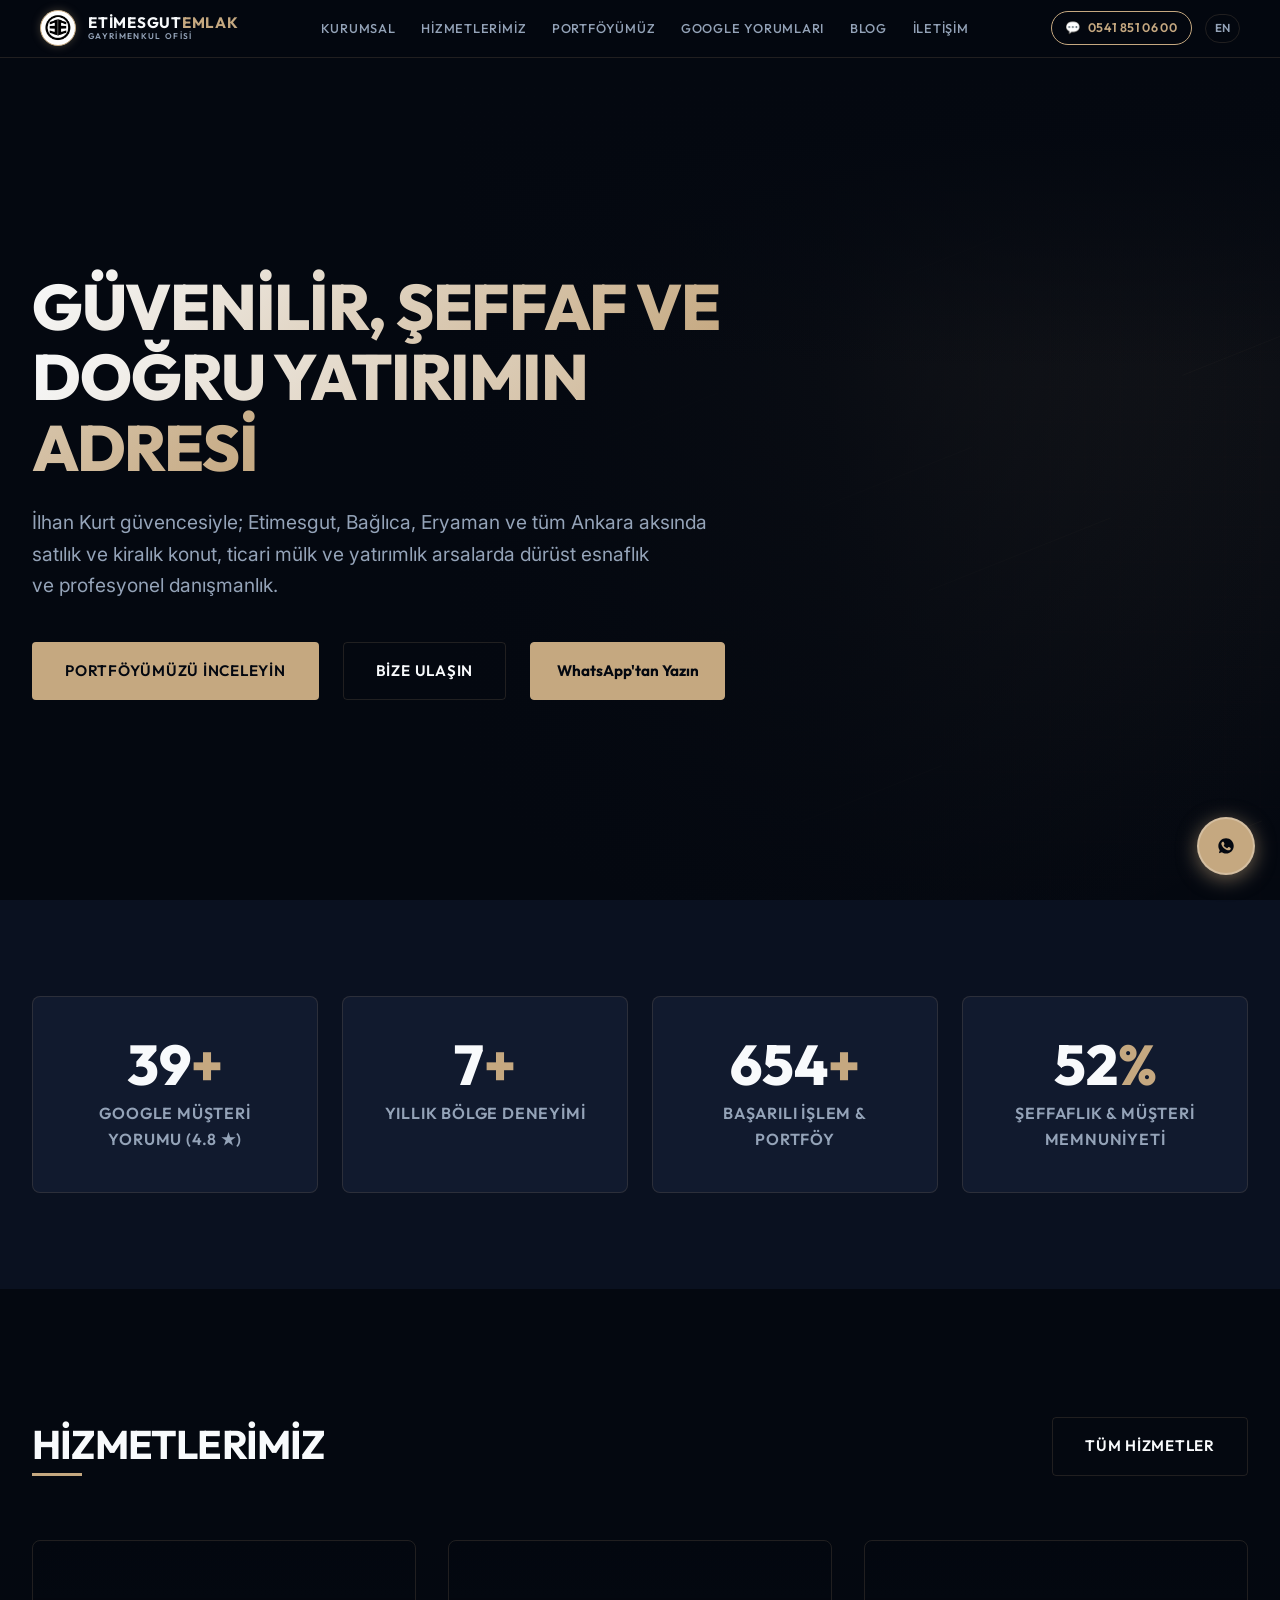
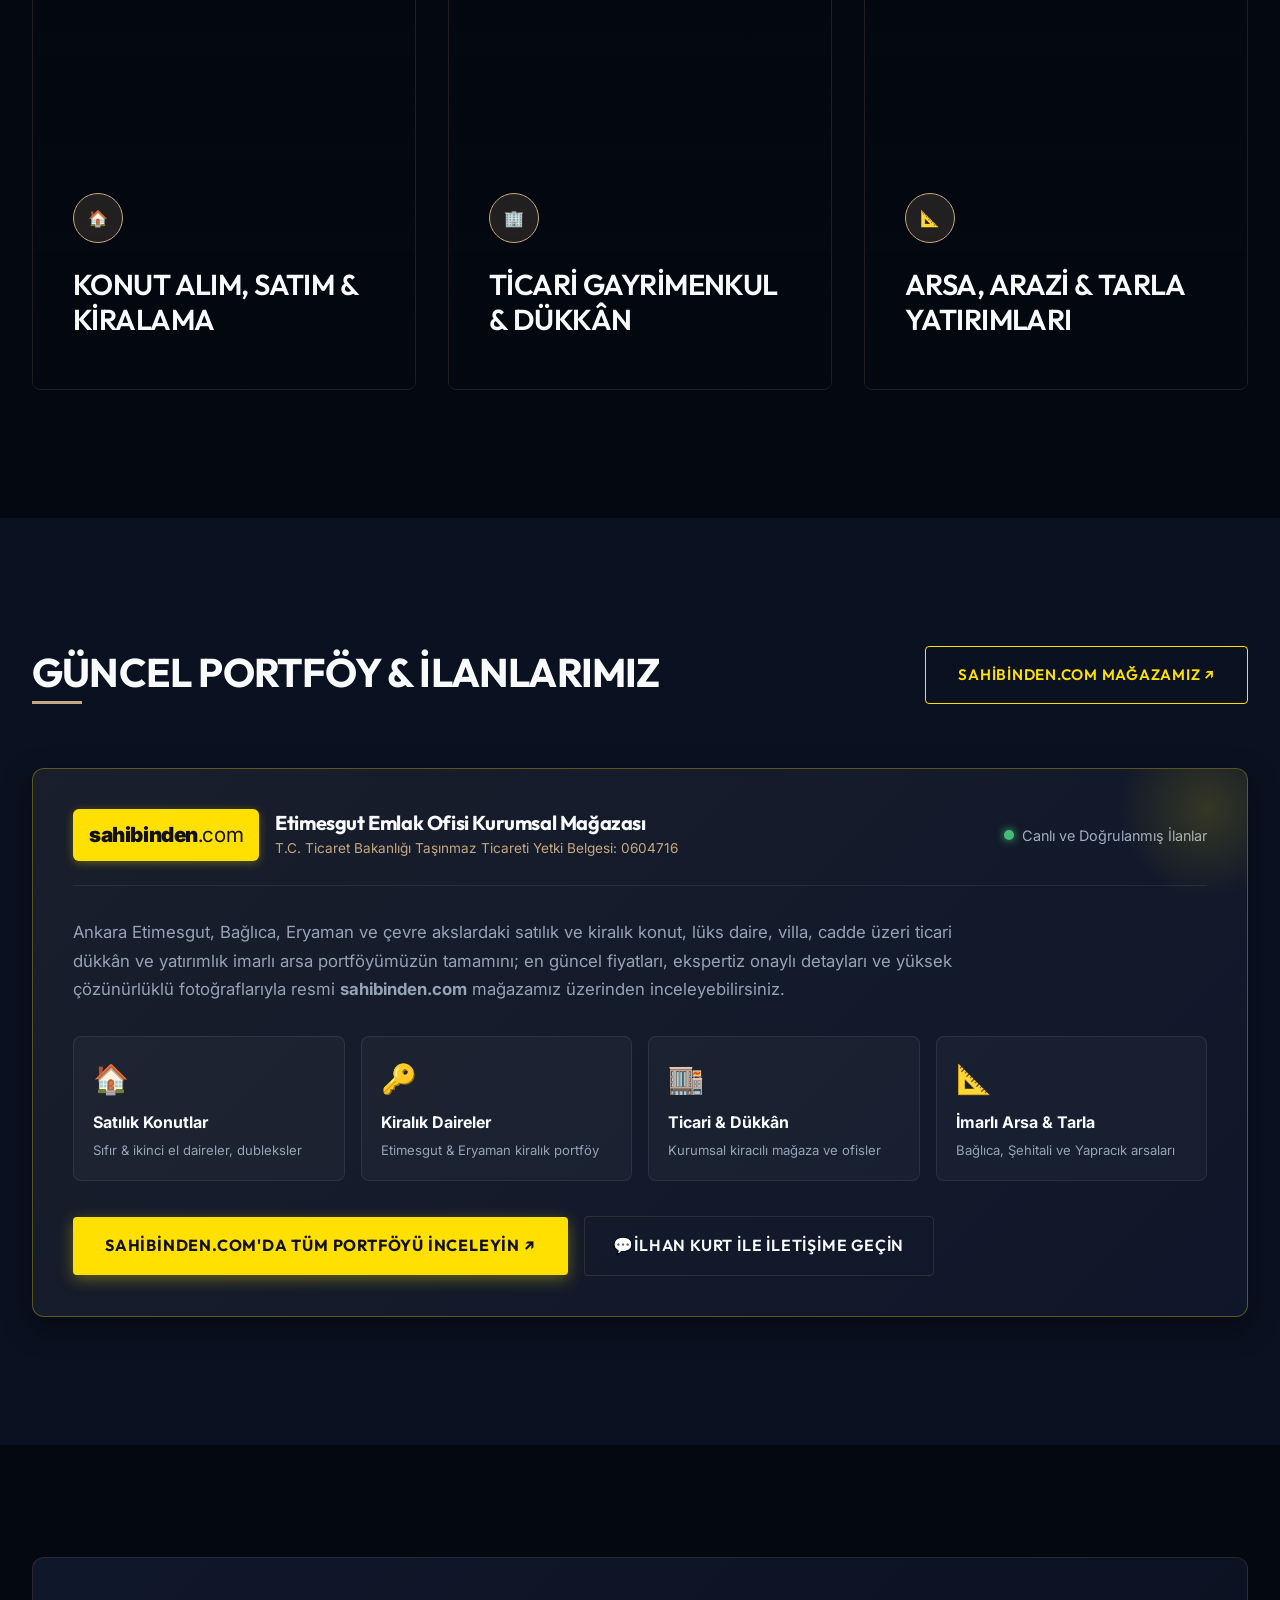
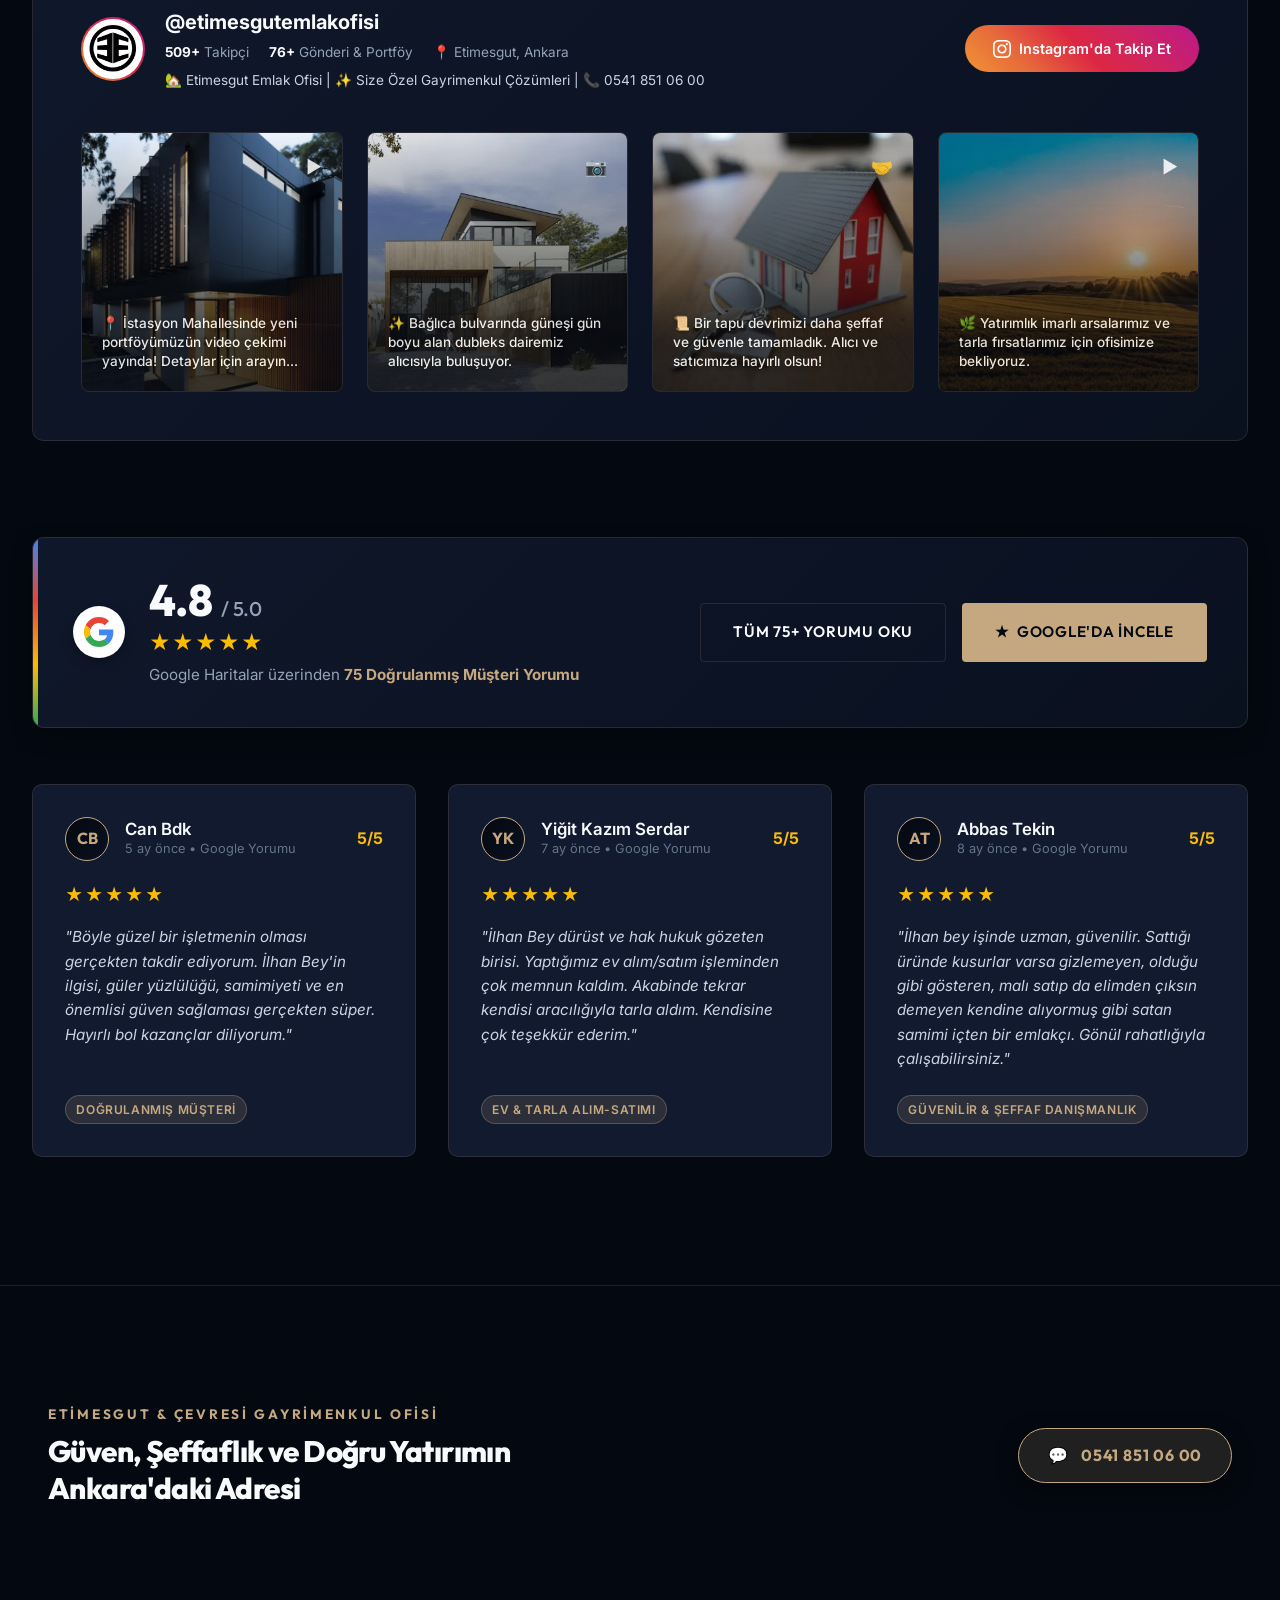
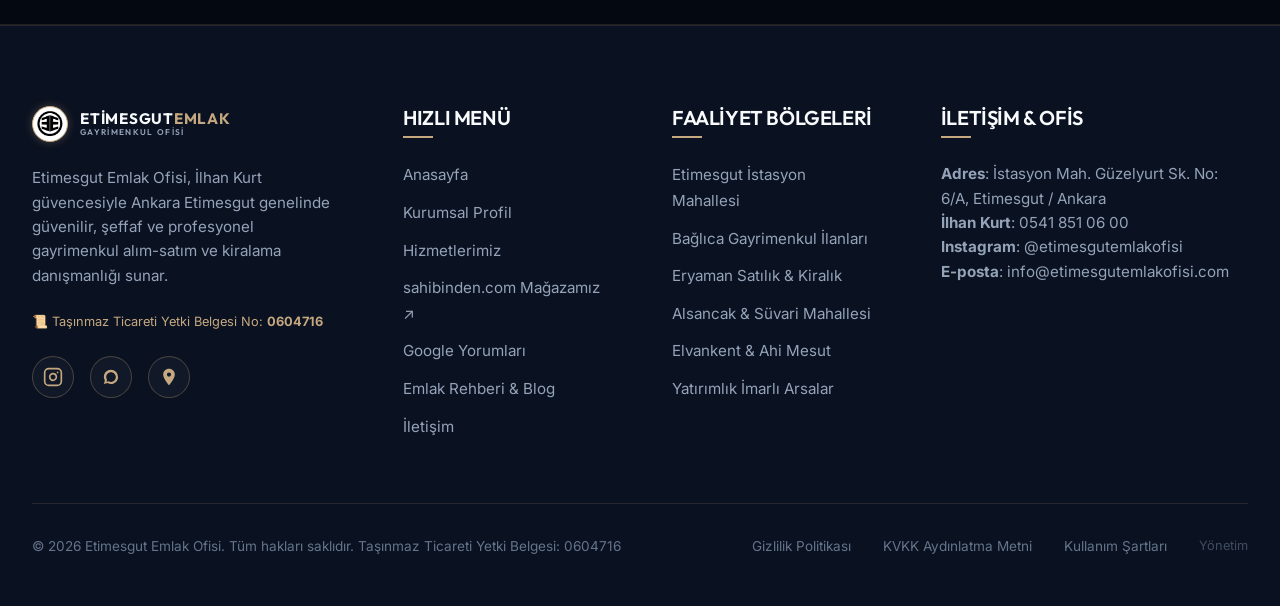
==== commit 35c164aa: "Mobil responsive optimizasyonlari ve Blog Yonetim Paneli (/admin) eklendi" ====
--- a/index.html
+++ b/index.html
@@ -212,7 +212,7 @@
       </ul>
       <div class="header-right">
         <a href="https://wa.me/905418510600?text=Merhaba,%20web%20sitenizden%20ulasıyorum.%20Gayrimenkul%20hakkinda%20bilgi%20almak%20istiyorum." target="_blank" class="header-cta-btn" title="Hemen WhatsApp ile Yazın">
-          <span>💬</span> 0541 851 06 00
+          <span>💬</span><span class="cta-btn-text"> 0541 851 06 00</span>
         </a>
         <div class="lang-selector" id="lang-switch">EN</div>
         <div class="burger">
@@ -2189,7 +2189,165 @@
 
     </section>
 
+    <!-- ==================== ADMIN PANELİ (BLOG YÖNETİMİ) ==================== -->
+    <section id="admin" class="page-view fade-in-section admin-section" style="display: none;">
+      <div class="section-container">
+
+        <!-- A. ADMIN LOGIN VIEW -->
+        <div id="admin-login-view">
+          <div class="admin-login-box">
+            <div class="admin-login-icon">🔐</div>
+            <h2 class="admin-login-title">Yönetici Girişi</h2>
+            <p class="admin-login-desc">Etimesgut Emlak Ofisi – Blog & İçerik Yönetim Paneli</p>
+            
+            <div id="admin-login-alert" class="admin-alert admin-alert-error">
+              Kullanıcı adı veya şifre hatalı!
+            </div>
+
+            <form id="admin-login-form" onsubmit="event.preventDefault(); handleAdminLogin();">
+              <div class="admin-form-group">
+                <label for="admin-user">Kullanıcı Adı</label>
+                <input type="text" id="admin-user" class="admin-input" placeholder="admin" required autocomplete="username">
+              </div>
+              <div class="admin-form-group">
+                <label for="admin-pass">Şifre</label>
+                <input type="password" id="admin-pass" class="admin-input" placeholder="••••••••" required autocomplete="current-password">
+              </div>
+              <button type="submit" class="admin-btn admin-btn-primary">
+                <span>Giriş Yap</span> ➔
+              </button>
+            </form>
+          </div>
+        </div>
+
+        <!-- B. ADMIN DASHBOARD VIEW -->
+        <div id="admin-dashboard-view" class="admin-dashboard">
+          <!-- Topbar -->
+          <div class="admin-dashboard-header">
+            <div class="admin-dashboard-title-grp">
+              <h2>
+                <span>✍️ Blog Yönetim Paneli</span>
+                <span class="admin-post-count-badge" id="admin-post-count">0 Yazı</span>
+              </h2>
+            </div>
+            <div class="admin-dashboard-actions">
+              <button type="button" class="admin-btn admin-btn-action admin-btn-add" onclick="openAdminCreateModal()">
+                <span>➕ Yeni Blog Yazısı Ekle</span>
+              </button>
+              <button type="button" class="admin-btn admin-btn-action admin-btn-backup" onclick="exportAdminBlogData()" title="Blog verilerini JSON olarak bilgisayarınıza indirin">
+                <span>📥 JSON Yedek Al</span>
+              </button>
+              <button type="button" class="admin-btn admin-btn-action admin-btn-reset" onclick="resetAdminBlogData()" title="Varsayılan 30 blog yazısına geri döndür">
+                <span>🔄 Sıfırla</span>
+              </button>
+              <button type="button" class="admin-btn admin-btn-action admin-btn-logout" onclick="handleAdminLogout()">
+                <span>🚪 Çıkış</span>
+              </button>
+            </div>
+          </div>
+
+          <!-- Toolbar (Arama ve Filtre) -->
+          <div class="admin-toolbar">
+            <div class="admin-search-wrapper">
+              <input type="text" id="admin-search-input" class="admin-input" placeholder="Blog başlığında veya içerikte ara..." oninput="filterAdminBlogTable()">
+            </div>
+            <div class="admin-cat-filter-wrapper">
+              <select id="admin-cat-filter" class="admin-input" onchange="filterAdminBlogTable()">
+                <option value="all">Tüm Kategoriler</option>
+                <option value="rehber">Konut Rehberi</option>
+                <option value="bolge">Bölge Analizi</option>
+                <option value="yatirim">Yatırım & Piyasa</option>
+                <option value="tapu">Hukuk & Tapu</option>
+              </select>
+            </div>
+          </div>
+
+          <!-- Blog Tablosu -->
+          <div class="admin-table-container">
+            <table class="admin-table">
+              <thead>
+                <tr>
+                  <th style="width: 70px;">Görsel</th>
+                  <th>Başlık</th>
+                  <th>Kategori</th>
+                  <th>Tarih</th>
+                  <th>Okuma</th>
+                  <th style="width: 140px; text-align: center;">İşlemler</th>
+                </tr>
+              </thead>
+              <tbody id="admin-blog-tbody">
+                <!-- Dinamik satırlar -->
+              </tbody>
+            </table>
+          </div>
+        </div>
+
+      </div>
+    </section>
+
   </main>
+
+  <!-- ADMIN BLOG CREATE / EDIT MODAL -->
+  <div id="admin-blog-modal" class="modal" style="display: none;">
+    <div class="modal-overlay" onclick="closeAdminBlogModal()"></div>
+    <div class="modal-container admin-modal-container">
+      <div class="admin-modal-header">
+        <h3 class="admin-modal-title" id="admin-modal-heading">Yeni Blog Yazısı Ekle</h3>
+        <button class="modal-close" onclick="closeAdminBlogModal()" aria-label="Kapat">&times;</button>
+      </div>
+      <form id="admin-blog-form" onsubmit="event.preventDefault(); saveAdminBlogPost();">
+        <input type="hidden" id="admin-form-post-id" value="">
+        
+        <div class="admin-form-group">
+          <label for="admin-form-title">Blog Başlığı *</label>
+          <input type="text" id="admin-form-title" class="admin-input" placeholder="Örn: Etimesgut'ta Ev Alırken Dikkat Edilecekler" required>
+        </div>
+
+        <div style="display: grid; grid-template-columns: repeat(auto-fit, minmax(200px, 1fr)); gap: 1rem;">
+          <div class="admin-form-group">
+            <label for="admin-form-cat">Kategori *</label>
+            <select id="admin-form-cat" class="admin-input" required>
+              <option value="rehber">Konut Rehberi</option>
+              <option value="bolge">Bölge Analizi</option>
+              <option value="yatirim">Yatırım & Piyasa</option>
+              <option value="tapu">Hukuk & Tapu</option>
+            </select>
+          </div>
+          <div class="admin-form-group">
+            <label for="admin-form-date">Yayın Tarihi *</label>
+            <input type="text" id="admin-form-date" class="admin-input" placeholder="Örn: 9 Eylül 2026" required>
+          </div>
+          <div class="admin-form-group">
+            <label for="admin-form-readtime">Okuma Süresi</label>
+            <input type="text" id="admin-form-readtime" class="admin-input" placeholder="Örn: 5 dk okuma" value="5 dk okuma">
+          </div>
+        </div>
+
+        <div class="admin-form-group">
+          <label for="admin-form-img">Kapak Görseli URL veya Dosya Yolu *</label>
+          <input type="text" id="admin-form-img" class="admin-input" placeholder="images/etimesgut-ev-alirken-dikkat-edilecekler.webp veya https://..." required>
+        </div>
+
+        <div class="admin-form-group">
+          <label for="admin-form-excerpt">Kısa Özet (Kart Açıklaması) *</label>
+          <textarea id="admin-form-excerpt" class="admin-input" rows="3" placeholder="Blog listesinde görünecek 2-3 cümlelik kısa özet..." required></textarea>
+        </div>
+
+        <div class="admin-form-group">
+          <label for="admin-form-content">Detaylı Makale İçeriği (HTML / Paragraflar) *</label>
+          <p style="font-size: 0.75rem; color: var(--text-muted); margin-bottom: 0.4rem;">
+            Başlıklar için <code>&lt;h3&gt;Başlık&lt;/h3&gt;</code>, paragraflar için <code>&lt;p&gt;Metin&lt;/p&gt;</code>, listeler için <code>&lt;ul&gt;&lt;li&gt;Madde&lt;/li&gt;&lt;/ul&gt;</code> kullanabilirsiniz.
+          </p>
+          <textarea id="admin-form-content" class="admin-input" rows="9" placeholder="<p>Giriş paragrafı...</p><h3>1. Alt Başlık</h3><p>Detaylı açıklama...</p>" required></textarea>
+        </div>
+
+        <div class="admin-modal-footer">
+          <button type="button" class="admin-btn admin-btn-backup" onclick="closeAdminBlogModal()">Vazgeç</button>
+          <button type="submit" class="admin-btn admin-btn-primary" style="width: auto;">💾 Değişiklikleri Kaydet</button>
+        </div>
+      </form>
+    </div>
+  </div>
 
   <!-- 4. REAL ESTATE DETAIL MODAL -->
   <div id="project-modal" class="modal">
@@ -2386,12 +2544,13 @@
           <a href="/gizlilik-politikasi" data-target="privacy-policy">Gizlilik Politikası</a>
           <a href="/kvkk-aydinlatma-metni" data-target="kvkk-text">KVKK Aydınlatma Metni</a>
           <a href="/kullanim-sartlari" data-target="terms-of-service">Kullanım Şartları</a>
+          <a href="/admin" data-target="admin" style="opacity: 0.6; font-size: 0.8rem;" title="Blog Yönetim Paneli">Yönetim</a>
         </div>
       </div>
     </div>
   </footer>
 
-  <script src="app.js?v=9.0"></script>
+  <script src="app.js?v=10.0"></script>
   <script>
     // Architectural grid background canvas animation
     const canvas = document.createElement('canvas');
--- a/style.css
+++ b/style.css
@@ -1588,6 +1588,9 @@
 }
 
 @media (max-width: 992px) {
+  .nav-container {
+    padding: 0.65rem 1.5rem;
+  }
   .nav-links {
     display: none; /* Controlled by mobile menu JS class */
   }
@@ -1618,6 +1621,33 @@
 }
 
 @media (max-width: 768px) {
+  .section-container {
+    padding: 0 1.25rem;
+  }
+  .hero-text h1 {
+    font-size: 2.2rem;
+    line-height: 1.2;
+    margin-bottom: 1rem;
+  }
+  .hero-text p {
+    font-size: 1rem;
+    line-height: 1.55;
+  }
+  .hero-cta {
+    flex-direction: column;
+    align-items: stretch;
+    width: 100%;
+    max-width: 320px;
+    margin: 0 auto;
+    gap: 0.75rem;
+  }
+  .hero-cta .btn,
+  .hero-cta .btn-broker-wa {
+    width: 100%;
+    text-align: center;
+    justify-content: center;
+    padding: 0.85rem 1rem;
+  }
   .sectors-grid,
   .projects-grid,
   .stats-grid,
@@ -1647,6 +1677,76 @@
     gap: 1.5rem;
     text-align: center;
   }
+  .modal-container {
+    padding: 1.5rem 1.25rem;
+    width: 94%;
+    max-height: 88vh;
+  }
+  .modal-close {
+    top: 1rem;
+    right: 1rem;
+    font-size: 1.75rem;
+    width: 36px;
+    height: 36px;
+    display: flex;
+    align-items: center;
+    justify-content: center;
+  }
+}
+
+@media (max-width: 600px) {
+  .nav-container {
+    padding: 0.55rem 1rem;
+    gap: 0.75rem;
+  }
+  .header-cta-btn {
+    padding: 0.4rem;
+    border-radius: 50%;
+    width: 38px;
+    height: 38px;
+    justify-content: center;
+    font-size: 1rem;
+    flex-shrink: 0;
+  }
+  .header-cta-btn .cta-btn-text {
+    display: none;
+  }
+  .logo-title {
+    font-size: 0.85rem;
+  }
+  .logo-subtitle {
+    font-size: 0.46rem;
+  }
+  .logo-img {
+    width: 32px;
+    height: 32px;
+  }
+  .floating-contact-widget {
+    bottom: 18px;
+    right: 18px;
+  }
+  .floating-wa-btn {
+    width: 50px;
+    height: 50px;
+  }
+  .floating-wa-btn svg {
+    width: 28px;
+    height: 28px;
+  }
+  .floating-wa-menu {
+    width: calc(100vw - 36px);
+    max-width: 280px;
+    right: 0;
+  }
+}
+
+@media (max-width: 480px) {
+  .hero-text h1 {
+    font-size: 1.85rem;
+  }
+  .section-container {
+    padding: 0 1rem;
+  }
 }
 
 /* MOBILE NAV PANELS */
@@ -1654,27 +1754,29 @@
   display: flex;
   flex-direction: column;
   position: fixed;
-  top: 80px;
+  top: 60px;
   right: 0;
   width: 100%;
-  height: calc(100vh - 80px);
+  height: calc(100vh - 60px);
   background-color: var(--bg-primary);
-  padding: 3rem;
-  gap: 2rem;
+  padding: 2.5rem 1.5rem;
+  gap: 1.5rem;
   z-index: 999;
   border-top: 1px solid var(--glass-border);
   align-items: center;
-  animation: navLinkFade 0.5s ease forwards;
+  overflow-y: auto;
+  -webkit-overflow-scrolling: touch;
+  animation: navLinkFade 0.35s ease forwards;
 }
 
 @keyframes navLinkFade {
   from {
     opacity: 0;
-    transform: translateX(50px);
+    transform: translateY(-15px);
   }
   to {
     opacity: 1;
-    transform: translateX(0);
+    transform: translateY(0);
   }
 }
 
@@ -2662,3 +2764,394 @@
     padding: 1.5rem;
   }
 }
+
+/* ===================================================
+   ADMIN PANEL STYLES (BLOG YÖNETİMİ)
+   =================================================== */
+.admin-section {
+  padding: 3rem 0 6rem 0;
+  min-height: 80vh;
+}
+
+/* Login Box */
+.admin-login-box {
+  max-width: 440px;
+  margin: 4rem auto;
+  background-color: var(--bg-secondary);
+  border: 1px solid var(--accent-gold);
+  border-radius: 12px;
+  padding: 3rem 2.5rem;
+  box-shadow: var(--shadow-lg), 0 0 30px rgba(197, 168, 128, 0.15);
+  text-align: center;
+}
+
+.admin-login-icon {
+  width: 64px;
+  height: 64px;
+  border-radius: 50%;
+  background: var(--accent-gold-light);
+  border: 1px solid var(--accent-gold);
+  display: inline-flex;
+  align-items: center;
+  justify-content: center;
+  font-size: 1.8rem;
+  margin-bottom: 1.5rem;
+}
+
+.admin-login-title {
+  font-size: 1.6rem;
+  color: var(--text-primary);
+  margin-bottom: 0.5rem;
+}
+
+.admin-login-desc {
+  font-size: 0.9rem;
+  color: var(--text-secondary);
+  margin-bottom: 2rem;
+}
+
+.admin-form-group {
+  margin-bottom: 1.4rem;
+  text-align: left;
+}
+
+.admin-form-group label {
+  display: block;
+  font-size: 0.82rem;
+  font-weight: 600;
+  color: var(--accent-gold);
+  text-transform: uppercase;
+  letter-spacing: 0.05em;
+  margin-bottom: 0.5rem;
+}
+
+.admin-input {
+  width: 100%;
+  padding: 0.75rem 1rem;
+  background-color: var(--bg-tertiary);
+  border: 1px solid var(--glass-border);
+  border-radius: 6px;
+  color: var(--text-primary);
+  font-family: var(--font-body);
+  font-size: 0.95rem;
+  transition: all var(--transition-fast);
+}
+
+.admin-input:focus {
+  border-color: var(--accent-gold);
+  box-shadow: 0 0 10px rgba(197, 168, 128, 0.25);
+  background-color: #0d1527;
+}
+
+.admin-btn {
+  display: inline-flex;
+  align-items: center;
+  justify-content: center;
+  gap: 0.5rem;
+  padding: 0.75rem 1.5rem;
+  border-radius: 6px;
+  font-family: var(--font-title);
+  font-weight: 600;
+  font-size: 0.9rem;
+  cursor: pointer;
+  transition: all var(--transition-fast);
+  border: none;
+}
+
+.admin-btn-primary {
+  background-color: var(--accent-gold);
+  color: var(--bg-primary);
+  width: 100%;
+}
+
+.admin-btn-primary:hover {
+  background-color: var(--accent-gold-hover);
+  box-shadow: 0 4px 15px rgba(197, 168, 128, 0.4);
+}
+
+.admin-alert {
+  padding: 0.75rem 1rem;
+  border-radius: 6px;
+  font-size: 0.85rem;
+  margin-bottom: 1.25rem;
+  display: none;
+}
+
+.admin-alert-error {
+  background-color: rgba(239, 68, 68, 0.15);
+  border: 1px solid rgba(239, 68, 68, 0.4);
+  color: #fca5a5;
+}
+
+.admin-alert-success {
+  background-color: rgba(34, 197, 94, 0.15);
+  border: 1px solid rgba(34, 197, 94, 0.4);
+  color: #86efac;
+}
+
+/* Dashboard View */
+.admin-dashboard {
+  display: none;
+}
+
+.admin-dashboard-header {
+  display: flex;
+  justify-content: space-between;
+  align-items: center;
+  flex-wrap: wrap;
+  gap: 1.5rem;
+  margin-bottom: 2rem;
+  padding-bottom: 1.5rem;
+  border-bottom: 1px solid var(--glass-border);
+}
+
+.admin-dashboard-title-grp h2 {
+  font-size: 1.8rem;
+  color: var(--text-primary);
+  display: flex;
+  align-items: center;
+  gap: 0.75rem;
+}
+
+.admin-post-count-badge {
+  font-size: 0.8rem;
+  padding: 0.2rem 0.6rem;
+  background-color: var(--accent-gold-light);
+  border: 1px solid var(--accent-gold);
+  color: var(--accent-gold);
+  border-radius: 20px;
+}
+
+.admin-dashboard-actions {
+  display: flex;
+  align-items: center;
+  gap: 0.75rem;
+  flex-wrap: wrap;
+}
+
+.admin-btn-action {
+  padding: 0.55rem 1.1rem;
+  font-size: 0.82rem;
+  border-radius: 5px;
+}
+
+.admin-btn-add {
+  background-color: var(--accent-gold);
+  color: var(--bg-primary);
+}
+
+.admin-btn-add:hover {
+  background-color: var(--accent-gold-hover);
+}
+
+.admin-btn-backup {
+  background-color: var(--bg-tertiary);
+  border: 1px solid var(--glass-border);
+  color: var(--text-primary);
+}
+
+.admin-btn-backup:hover {
+  border-color: var(--accent-gold);
+  color: var(--accent-gold);
+}
+
+.admin-btn-reset {
+  background-color: rgba(239, 68, 68, 0.1);
+  border: 1px solid rgba(239, 68, 68, 0.3);
+  color: #fca5a5;
+}
+
+.admin-btn-reset:hover {
+  background-color: rgba(239, 68, 68, 0.25);
+}
+
+.admin-btn-logout {
+  background-color: transparent;
+  border: 1px solid var(--glass-border);
+  color: var(--text-muted);
+}
+
+.admin-btn-logout:hover {
+  border-color: #ef4444;
+  color: #ef4444;
+}
+
+/* Filter / Search bar */
+.admin-toolbar {
+  display: flex;
+  justify-content: space-between;
+  align-items: center;
+  gap: 1rem;
+  margin-bottom: 1.5rem;
+  flex-wrap: wrap;
+}
+
+.admin-search-wrapper {
+  flex: 1;
+  min-width: 250px;
+}
+
+.admin-cat-filter-wrapper {
+  min-width: 180px;
+}
+
+/* Table */
+.admin-table-container {
+  background-color: var(--bg-secondary);
+  border: 1px solid var(--glass-border);
+  border-radius: 8px;
+  overflow-x: auto;
+  box-shadow: var(--shadow-sm);
+}
+
+.admin-table {
+  width: 100%;
+  border-collapse: collapse;
+  text-align: left;
+  font-size: 0.9rem;
+}
+
+.admin-table th {
+  background-color: var(--bg-tertiary);
+  padding: 1rem 1.25rem;
+  color: var(--accent-gold);
+  font-family: var(--font-title);
+  font-size: 0.8rem;
+  text-transform: uppercase;
+  letter-spacing: 0.05em;
+  border-bottom: 1px solid var(--glass-border);
+  white-space: nowrap;
+}
+
+.admin-table td {
+  padding: 1rem 1.25rem;
+  border-bottom: 1px solid rgba(255, 255, 255, 0.04);
+  color: var(--text-secondary);
+  vertical-align: middle;
+}
+
+.admin-table tr:hover td {
+  background-color: rgba(197, 168, 128, 0.03);
+  color: var(--text-primary);
+}
+
+.admin-td-thumb {
+  width: 60px;
+  height: 42px;
+  border-radius: 4px;
+  object-fit: cover;
+  border: 1px solid var(--glass-border);
+}
+
+.admin-td-title {
+  font-weight: 600;
+  color: var(--text-primary);
+  max-width: 320px;
+}
+
+.admin-badge-cat {
+  display: inline-block;
+  font-size: 0.72rem;
+  font-weight: 600;
+  padding: 0.2rem 0.55rem;
+  border-radius: 4px;
+  background-color: var(--accent-gold-light);
+  border: 1px solid var(--accent-gold);
+  color: var(--accent-gold);
+  white-space: nowrap;
+}
+
+.admin-table-actions {
+  display: flex;
+  gap: 0.5rem;
+  white-space: nowrap;
+}
+
+.btn-admin-row {
+  padding: 0.35rem 0.65rem;
+  font-size: 0.75rem;
+  border-radius: 4px;
+  cursor: pointer;
+  border: none;
+  font-weight: 600;
+  transition: all var(--transition-fast);
+}
+
+.btn-admin-edit {
+  background-color: var(--accent-gold-light);
+  border: 1px solid var(--accent-gold);
+  color: var(--accent-gold);
+}
+
+.btn-admin-edit:hover {
+  background-color: var(--accent-gold);
+  color: var(--bg-primary);
+}
+
+.btn-admin-del {
+  background-color: rgba(239, 68, 68, 0.15);
+  border: 1px solid rgba(239, 68, 68, 0.4);
+  color: #f87171;
+}
+
+.btn-admin-del:hover {
+  background-color: #ef4444;
+  color: #fff;
+}
+
+/* Admin Modal */
+.admin-modal-container {
+  max-width: 780px;
+  width: 92%;
+  max-height: 90vh;
+  overflow-y: auto;
+  padding: 2rem;
+  background-color: var(--bg-secondary);
+  border: 1px solid var(--accent-gold);
+  border-radius: 10px;
+}
+
+.admin-modal-header {
+  display: flex;
+  justify-content: space-between;
+  align-items: center;
+  border-bottom: 1px solid var(--glass-border);
+  padding-bottom: 1rem;
+  margin-bottom: 1.5rem;
+}
+
+.admin-modal-title {
+  font-size: 1.4rem;
+  color: var(--text-primary);
+}
+
+.admin-modal-footer {
+  display: flex;
+  justify-content: flex-end;
+  gap: 1rem;
+  margin-top: 2rem;
+  padding-top: 1.25rem;
+  border-top: 1px solid var(--glass-border);
+}
+
+@media (max-width: 768px) {
+  .admin-dashboard-header {
+    flex-direction: column;
+    align-items: flex-start;
+  }
+  .admin-dashboard-actions {
+    width: 100%;
+  }
+  .admin-dashboard-actions .admin-btn {
+    flex: 1;
+    text-align: center;
+  }
+  .admin-toolbar {
+    flex-direction: column;
+    align-items: stretch;
+  }
+  .admin-login-box {
+    padding: 2rem 1.25rem;
+    margin: 2rem auto;
+  }
+}
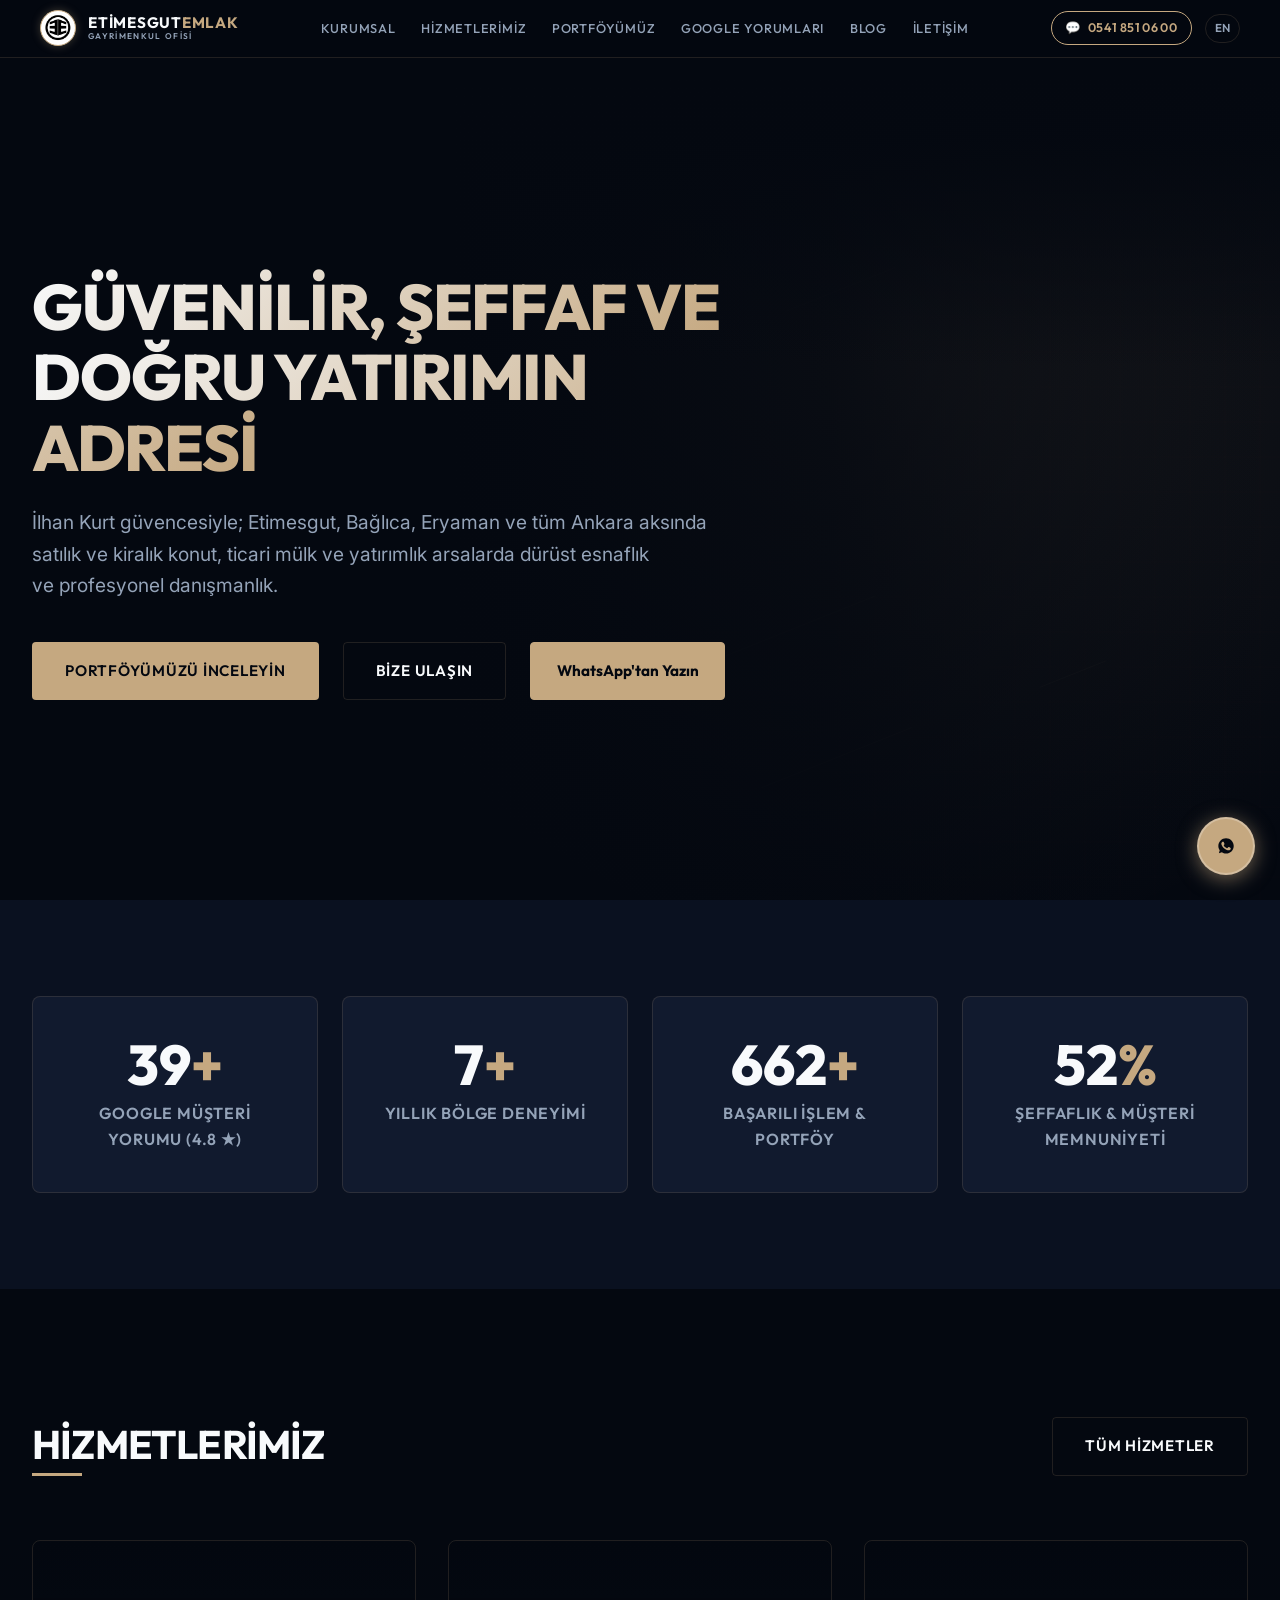
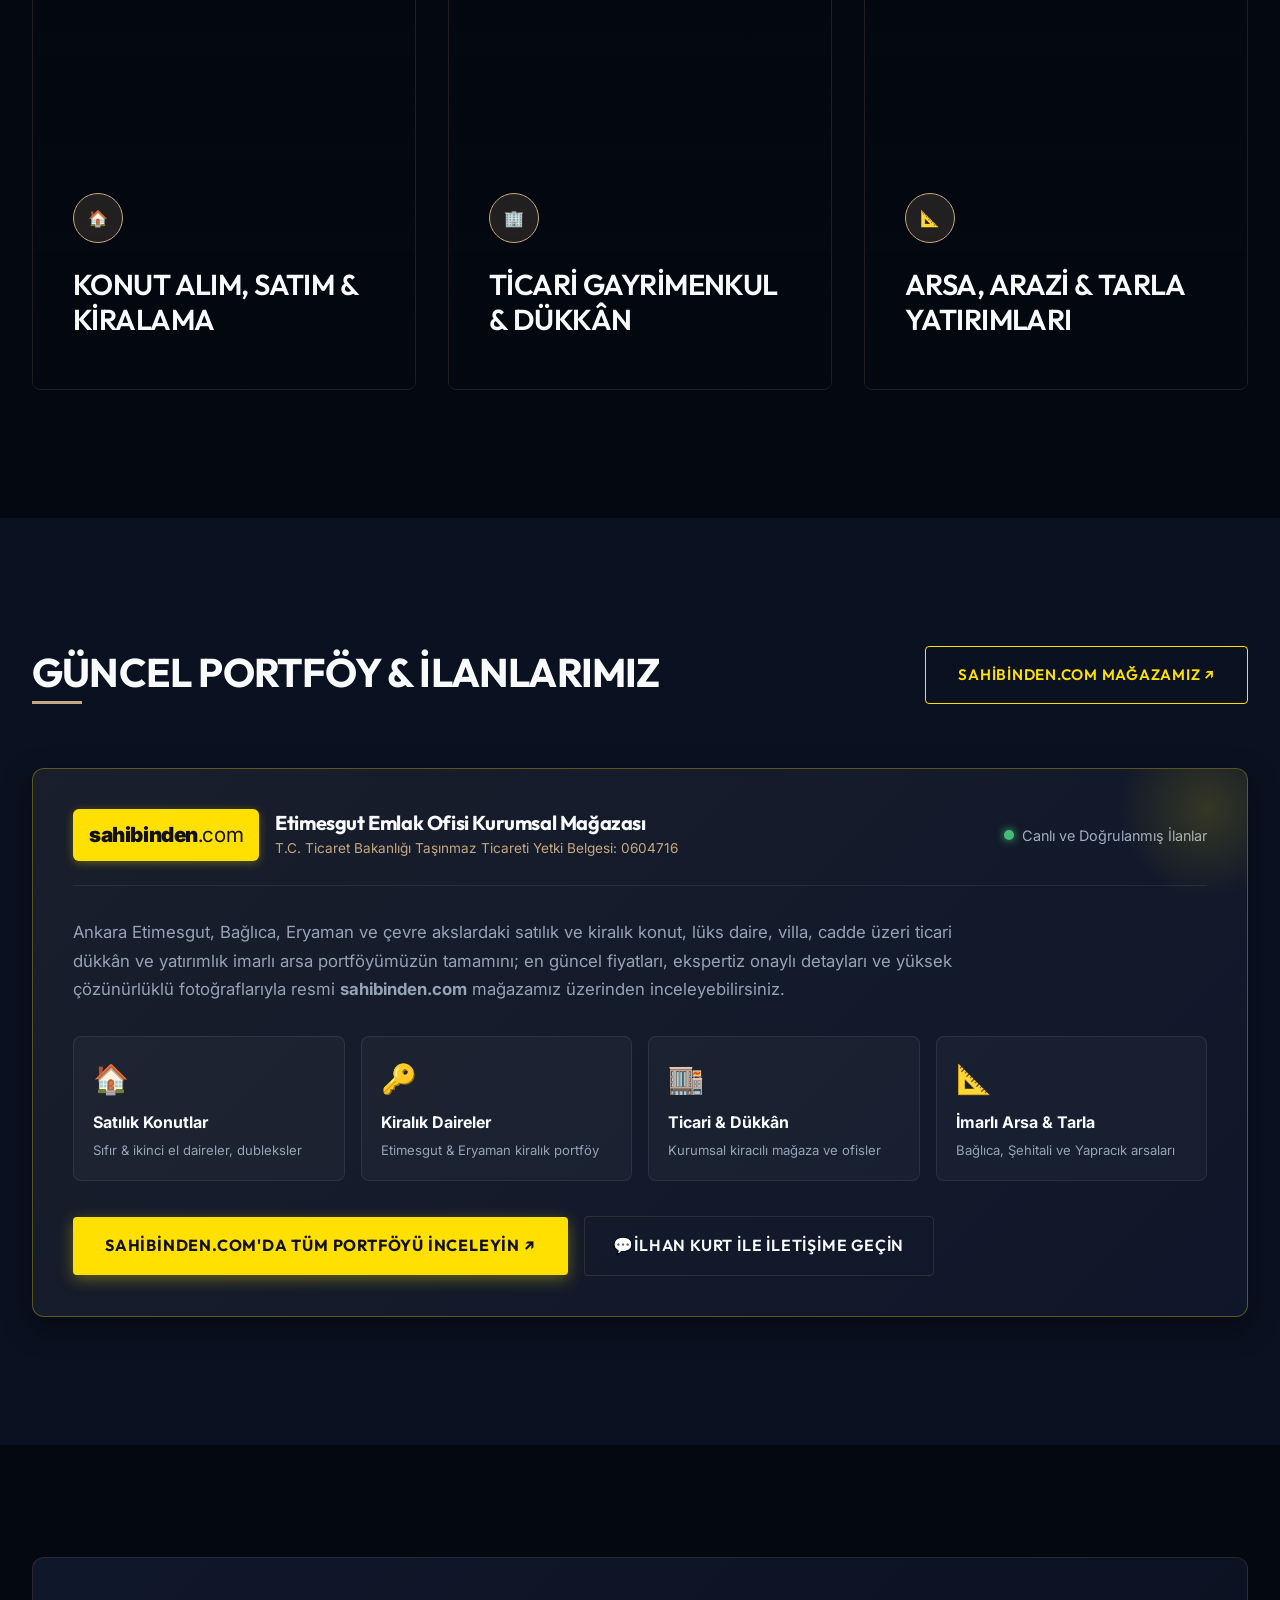
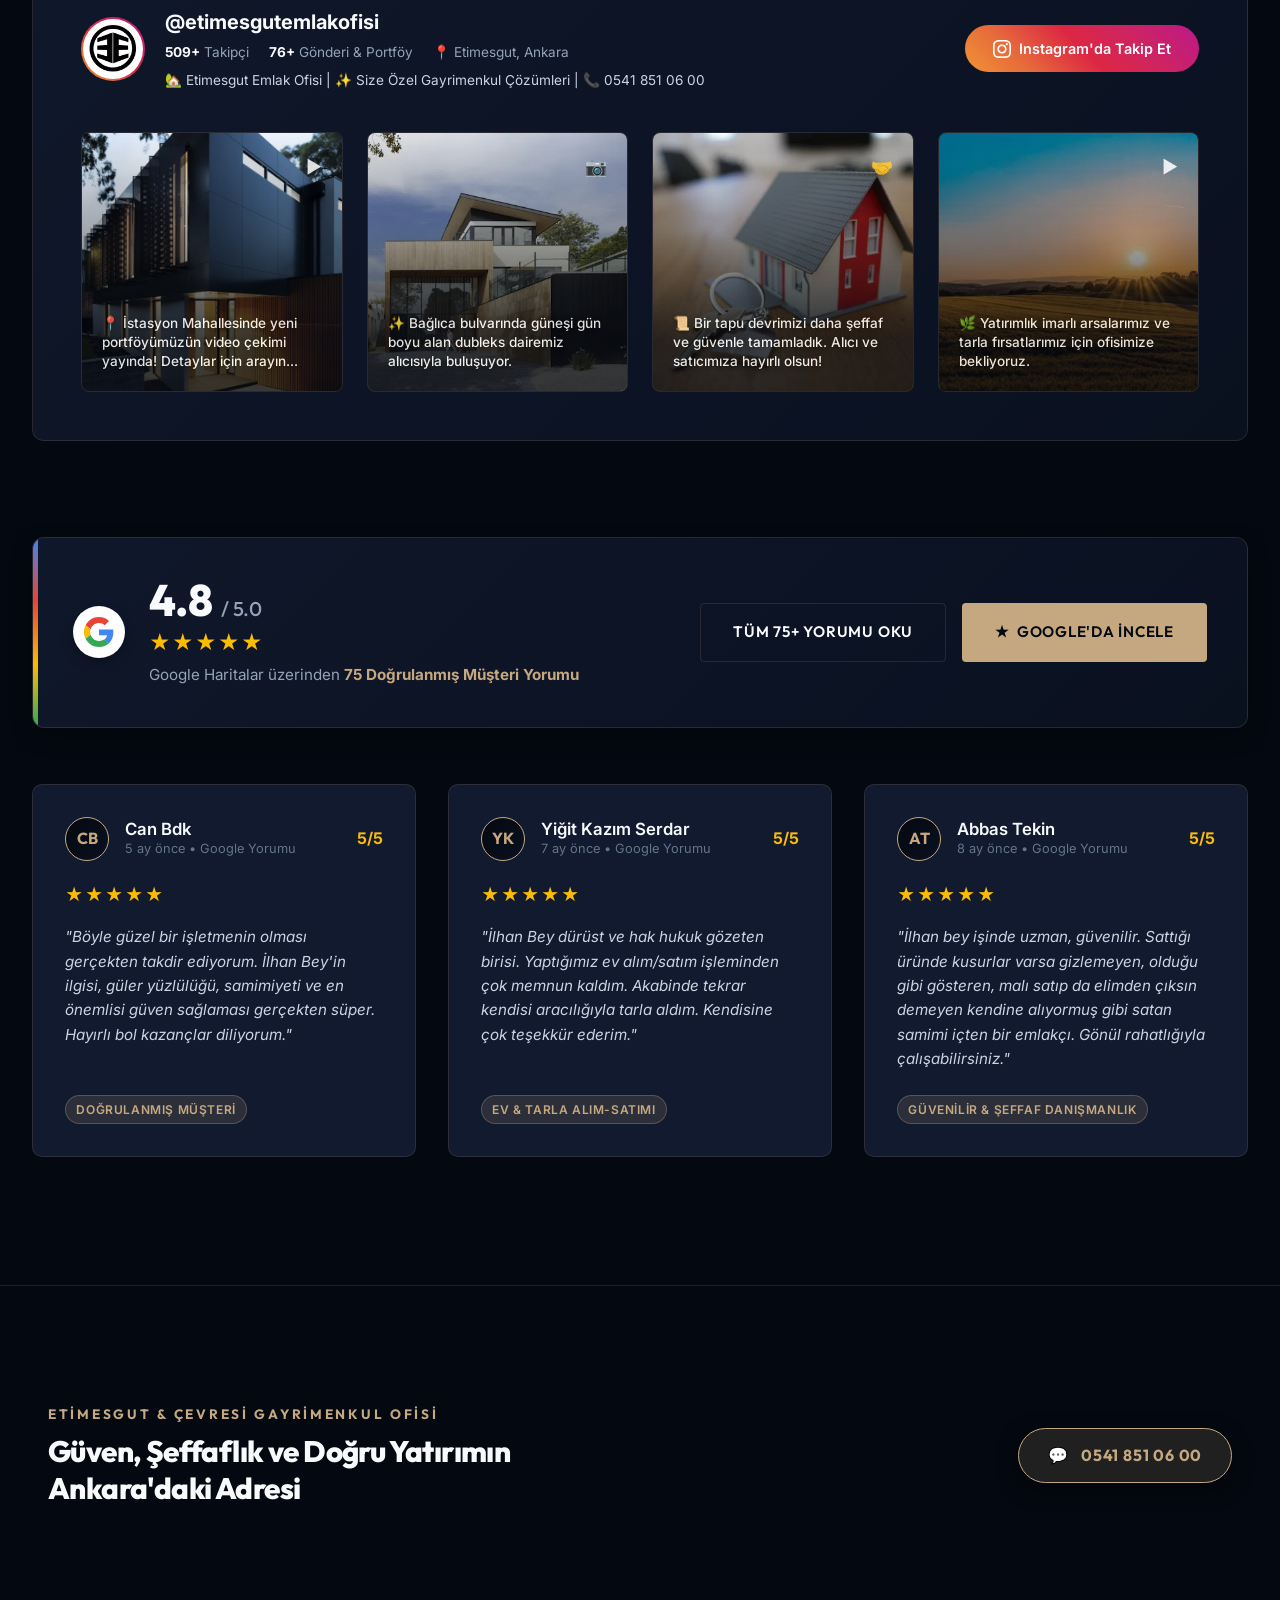
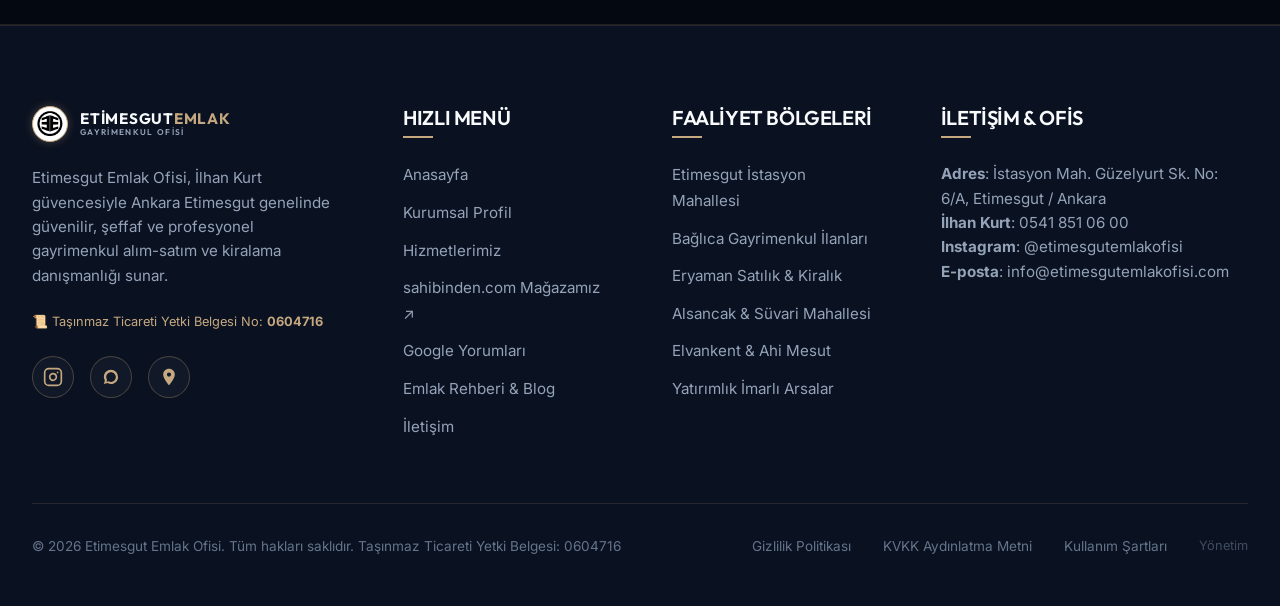
==== commit 121ff1fb: "Admin paneli gelistirmeleri, fotograf yukleme, scroll kilit duzeltmeleri ve hata onlemleri eklendi" ====
--- a/index.html
+++ b/index.html
@@ -176,7 +176,7 @@
   ]
 }
   </script>
-  <link rel="stylesheet" href="style.css?v=9.0">
+  <link rel="stylesheet" href="style.css?v=10.1">
 </head>
 <body>
 
@@ -2213,6 +2213,10 @@
                 <label for="admin-pass">Şifre</label>
                 <input type="password" id="admin-pass" class="admin-input" placeholder="••••••••" required autocomplete="current-password">
               </div>
+              <div class="admin-remember-row">
+                <input type="checkbox" id="admin-remember" checked>
+                <label for="admin-remember">Beni hatırla (Oturumu açık tut)</label>
+              </div>
               <button type="submit" class="admin-btn admin-btn-primary">
                 <span>Giriş Yap</span> ➔
               </button>
@@ -2226,13 +2230,16 @@
           <div class="admin-dashboard-header">
             <div class="admin-dashboard-title-grp">
               <h2>
-                <span>✍️ Blog Yönetim Paneli</span>
+                <span>✍️ Blog & İçerik Yönetim Paneli</span>
                 <span class="admin-post-count-badge" id="admin-post-count">0 Yazı</span>
               </h2>
             </div>
             <div class="admin-dashboard-actions">
               <button type="button" class="admin-btn admin-btn-action admin-btn-add" onclick="openAdminCreateModal()">
                 <span>➕ Yeni Blog Yazısı Ekle</span>
+              </button>
+              <button type="button" class="admin-btn admin-btn-action admin-btn-backup" onclick="openAdminPasswordModal()" title="Yönetici şifresini değiştir">
+                <span>🔑 Şifre Değiştir</span>
               </button>
               <button type="button" class="admin-btn admin-btn-action admin-btn-backup" onclick="exportAdminBlogData()" title="Blog verilerini JSON olarak bilgisayarınıza indirin">
                 <span>📥 JSON Yedek Al</span>
@@ -2324,8 +2331,39 @@
         </div>
 
         <div class="admin-form-group">
-          <label for="admin-form-img">Kapak Görseli URL veya Dosya Yolu *</label>
-          <input type="text" id="admin-form-img" class="admin-input" placeholder="images/etimesgut-ev-alirken-dikkat-edilecekler.webp veya https://..." required>
+          <label>Kapak Görseli * (Fotoğraf Yükle veya Dosya Yolu Belirt)</label>
+          
+          <!-- File Upload Dropzone -->
+          <div class="admin-file-upload-wrap" id="admin-dropzone">
+            <input type="file" id="admin-form-file" accept="image/*" onchange="handleAdminFileSelect(this)">
+            <span class="admin-upload-icon">📷</span>
+            <div class="admin-upload-text">Bilgisayarınızdan veya Telefonunuzdan Fotoğraf Seçin</div>
+            <div class="admin-upload-subtext">JPEG, PNG, WebP desteklenir. Otomatik optimize edilerek güvenle kaydedilir.</div>
+          </div>
+
+          <!-- Live Image Preview Box -->
+          <div class="admin-img-preview-box" id="admin-preview-wrap">
+            <img id="admin-img-preview" src="" alt="Görsel Önizleme">
+            <div class="admin-preview-info">
+              <span id="admin-preview-status">✅ Görsel hazır</span>
+              <button type="button" class="admin-remove-img-btn" onclick="clearAdminImg()">Kaldır / Başka Seç</button>
+            </div>
+          </div>
+
+          <!-- Manual URL / Path Input -->
+          <div style="margin-top: 0.75rem;">
+            <input type="text" id="admin-form-img" class="admin-input" placeholder="images/etimesgut-ev-alirken-dikkat-edilecekler.webp veya https://..." oninput="updateAdminImgFromUrl(this.value)" required>
+          </div>
+
+          <!-- Quick Preset Gallery Toggle -->
+          <div style="margin-top: 0.5rem;">
+            <button type="button" class="admin-preset-toggle-btn" onclick="togglePresetGallery()">
+              🖼️ Hazır Ofis Görsellerinden Hızlıca Seç ▾
+            </button>
+            <div class="admin-preset-grid" id="admin-preset-gallery" style="display: none;">
+              <!-- Dynamically populated -->
+            </div>
+          </div>
         </div>
 
         <div class="admin-form-group">
@@ -2334,16 +2372,54 @@
         </div>
 
         <div class="admin-form-group">
-          <label for="admin-form-content">Detaylı Makale İçeriği (HTML / Paragraflar) *</label>
-          <p style="font-size: 0.75rem; color: var(--text-muted); margin-bottom: 0.4rem;">
-            Başlıklar için <code>&lt;h3&gt;Başlık&lt;/h3&gt;</code>, paragraflar için <code>&lt;p&gt;Metin&lt;/p&gt;</code>, listeler için <code>&lt;ul&gt;&lt;li&gt;Madde&lt;/li&gt;&lt;/ul&gt;</code> kullanabilirsiniz.
-          </p>
-          <textarea id="admin-form-content" class="admin-input" rows="9" placeholder="<p>Giriş paragrafı...</p><h3>1. Alt Başlık</h3><p>Detaylı açıklama...</p>" required></textarea>
+          <label for="admin-form-content">Detaylı Makale İçeriği *</label>
+          
+          <!-- Rich-Text Formatting Helper Buttons -->
+          <div class="admin-editor-toolbar">
+            <button type="button" class="admin-editor-btn" onclick="insertEditorTag('h3')">➕ Alt Başlık (H3)</button>
+            <button type="button" class="admin-editor-btn" onclick="insertEditorTag('p')">📝 Paragraf (P)</button>
+            <button type="button" class="admin-editor-btn" onclick="insertEditorTag('b')">𝗕 Kalın</button>
+            <button type="button" class="admin-editor-btn" onclick="insertEditorTag('ul')">📋 Liste</button>
+            <button type="button" class="admin-editor-btn" onclick="insertEditorTag('wa')">💬 WhatsApp Butonu</button>
+            <button type="button" class="admin-editor-btn" onclick="insertEditorTag('clear')">🧹 Temizle</button>
+          </div>
+
+          <textarea id="admin-form-content" class="admin-input" rows="9" placeholder="Makale içeriğini yazın. Paragraf ve alt başlık eklemek için yukarıdaki butonları kullanabilirsiniz..." required></textarea>
         </div>
 
         <div class="admin-modal-footer">
           <button type="button" class="admin-btn admin-btn-backup" onclick="closeAdminBlogModal()">Vazgeç</button>
           <button type="submit" class="admin-btn admin-btn-primary" style="width: auto;">💾 Değişiklikleri Kaydet</button>
+        </div>
+      </form>
+    </div>
+  </div>
+
+  <!-- ADMIN PASSWORD CHANGE MODAL -->
+  <div id="admin-password-modal" class="modal" style="display: none;">
+    <div class="modal-overlay" onclick="closeAdminPasswordModal()"></div>
+    <div class="modal-container admin-modal-container" style="max-width: 480px;">
+      <div class="admin-modal-header">
+        <h3 class="admin-modal-title">🔑 Yönetici Şifresini Değiştir</h3>
+        <button class="modal-close" onclick="closeAdminPasswordModal()" aria-label="Kapat">&times;</button>
+      </div>
+      <form id="admin-password-form" onsubmit="event.preventDefault(); handleAdminChangePassword();">
+        <div class="admin-form-group">
+          <label for="admin-current-pass">Mevcut Şifre</label>
+          <input type="password" id="admin-current-pass" class="admin-input" placeholder="Mevcut şifreniz" required autocomplete="current-password">
+        </div>
+        <div class="admin-form-group">
+          <label for="admin-new-pass">Yeni Şifre</label>
+          <input type="password" id="admin-new-pass" class="admin-input" placeholder="Yeni şifreniz (en az 6 karakter)" required minlength="6" autocomplete="new-password">
+        </div>
+        <div class="admin-form-group">
+          <label for="admin-confirm-pass">Yeni Şifre (Tekrar)</label>
+          <input type="password" id="admin-confirm-pass" class="admin-input" placeholder="Yeni şifrenizi tekrar yazın" required minlength="6" autocomplete="new-password">
+        </div>
+        <div id="admin-pass-alert" class="admin-alert admin-alert-error" style="display: none;"></div>
+        <div class="admin-modal-footer">
+          <button type="button" class="admin-btn admin-btn-backup" onclick="closeAdminPasswordModal()">Vazgeç</button>
+          <button type="submit" class="admin-btn admin-btn-primary" style="width: auto;">Şifreyi Güncelle</button>
         </div>
       </form>
     </div>
@@ -2550,7 +2626,7 @@
     </div>
   </footer>
 
-  <script src="app.js?v=10.0"></script>
+  <script src="app.js?v=10.1"></script>
   <script>
     // Architectural grid background canvas animation
     const canvas = document.createElement('canvas');
--- a/style.css
+++ b/style.css
@@ -47,8 +47,8 @@
 
 html {
   scroll-behavior: smooth;
-  overscroll-behavior: none !important;
-  overscroll-behavior-y: none !important;
+  scrollbar-width: thin;
+  scrollbar-color: var(--bg-tertiary) var(--bg-primary);
 }
 
 body {
@@ -58,8 +58,8 @@
   font-size: 16px;
   line-height: 1.6;
   overflow-x: hidden;
-  overscroll-behavior: none !important;
-  overscroll-behavior-y: none !important;
+  overflow-y: auto;
+  -webkit-overflow-scrolling: touch;
   -webkit-font-smoothing: antialiased;
 }
 
@@ -73,7 +73,7 @@
   color: #040810 !important;
 }
 
-/* Custom Scrollbar */
+/* Custom Scrollbar (Webkit) */
 ::-webkit-scrollbar {
   width: 8px;
   height: 8px;
@@ -3099,6 +3099,17 @@
   color: #fff;
 }
 
+.btn-admin-view {
+  background-color: rgba(59, 130, 246, 0.15);
+  border: 1px solid rgba(59, 130, 246, 0.4);
+  color: #60a5fa;
+}
+
+.btn-admin-view:hover {
+  background-color: #3b82f6;
+  color: #fff;
+}
+
 /* Admin Modal */
 .admin-modal-container {
   max-width: 780px;
@@ -3155,3 +3166,185 @@
     margin: 2rem auto;
   }
 }
+
+/* Admin Image Upload & Live Preview */
+.admin-file-upload-wrap {
+  border: 2px dashed var(--glass-border);
+  background: rgba(255, 255, 255, 0.02);
+  border-radius: 8px;
+  padding: 1.25rem;
+  text-align: center;
+  transition: all var(--transition-fast);
+  cursor: pointer;
+  margin-top: 0.5rem;
+  position: relative;
+}
+
+.admin-file-upload-wrap:hover,
+.admin-file-upload-wrap.dragover {
+  border-color: var(--accent-gold);
+  background: rgba(197, 168, 128, 0.06);
+}
+
+.admin-file-upload-wrap input[type="file"] {
+  position: absolute;
+  top: 0;
+  left: 0;
+  width: 100%;
+  height: 100%;
+  opacity: 0;
+  cursor: pointer;
+}
+
+.admin-upload-icon {
+  font-size: 2rem;
+  margin-bottom: 0.4rem;
+  display: block;
+}
+
+.admin-upload-text {
+  font-size: 0.88rem;
+  color: var(--text-primary);
+  font-weight: 600;
+}
+
+.admin-upload-subtext {
+  font-size: 0.75rem;
+  color: var(--text-muted);
+  margin-top: 0.25rem;
+}
+
+.admin-img-preview-box {
+  margin-top: 1rem;
+  border-radius: 8px;
+  overflow: hidden;
+  border: 1px solid var(--glass-border);
+  background: #060a14;
+  position: relative;
+  display: none;
+}
+
+.admin-img-preview-box img {
+  width: 100%;
+  max-height: 220px;
+  object-fit: cover;
+  display: block;
+}
+
+.admin-preview-info {
+  display: flex;
+  justify-content: space-between;
+  align-items: center;
+  padding: 0.5rem 0.75rem;
+  font-size: 0.78rem;
+  background: rgba(10, 17, 32, 0.95);
+  border-top: 1px solid var(--glass-border);
+}
+
+.admin-remove-img-btn {
+  background: rgba(239, 68, 68, 0.2);
+  border: 1px solid rgba(239, 68, 68, 0.5);
+  color: #fca5a5;
+  padding: 0.2rem 0.6rem;
+  border-radius: 4px;
+  cursor: pointer;
+  font-size: 0.75rem;
+}
+
+.admin-remove-img-btn:hover {
+  background: #ef4444;
+  color: #fff;
+}
+
+/* Rich Text Formatting Toolbar */
+.admin-editor-toolbar {
+  display: flex;
+  flex-wrap: wrap;
+  gap: 0.4rem;
+  margin-bottom: 0.5rem;
+  padding: 0.5rem;
+  background: rgba(255, 255, 255, 0.03);
+  border: 1px solid var(--glass-border);
+  border-radius: 6px;
+}
+
+.admin-editor-btn {
+  background: var(--bg-tertiary);
+  border: 1px solid var(--glass-border);
+  color: var(--text-secondary);
+  font-size: 0.8rem;
+  font-weight: 600;
+  padding: 0.35rem 0.65rem;
+  border-radius: 4px;
+  cursor: pointer;
+  transition: all var(--transition-fast);
+}
+
+.admin-editor-btn:hover {
+  background: var(--accent-gold);
+  color: #040810;
+  border-color: var(--accent-gold);
+}
+
+/* Admin Remember Row & Checkbox */
+.admin-remember-row {
+  display: flex;
+  align-items: center;
+  gap: 0.6rem;
+  margin: 1rem 0 1.5rem 0;
+  font-size: 0.88rem;
+  color: var(--text-secondary);
+  cursor: pointer;
+}
+
+.admin-remember-row input[type="checkbox"] {
+  accent-color: var(--accent-gold);
+  width: 16px;
+  height: 16px;
+  cursor: pointer;
+}
+
+/* Admin Presets Dropdown / Toggle */
+.admin-preset-toggle-btn {
+  background: none;
+  border: 1px solid var(--accent-gold);
+  color: var(--accent-gold);
+  font-size: 0.78rem;
+  padding: 0.3rem 0.65rem;
+  border-radius: 4px;
+  cursor: pointer;
+  margin-top: 0.5rem;
+}
+
+.admin-preset-toggle-btn:hover {
+  background: var(--accent-gold-light);
+}
+
+.admin-preset-grid {
+  display: grid;
+  grid-template-columns: repeat(auto-fill, minmax(80px, 1fr));
+  gap: 0.5rem;
+  margin-top: 0.75rem;
+  max-height: 160px;
+  overflow-y: auto;
+  padding: 0.5rem;
+  background: rgba(0, 0, 0, 0.25);
+  border-radius: 6px;
+  border: 1px solid var(--glass-border);
+}
+
+.admin-preset-thumb {
+  width: 100%;
+  height: 55px;
+  object-fit: cover;
+  border-radius: 4px;
+  border: 2px solid transparent;
+  cursor: pointer;
+  transition: all 0.2s;
+}
+
+.admin-preset-thumb:hover {
+  border-color: var(--accent-gold);
+  transform: scale(1.04);
+}
+
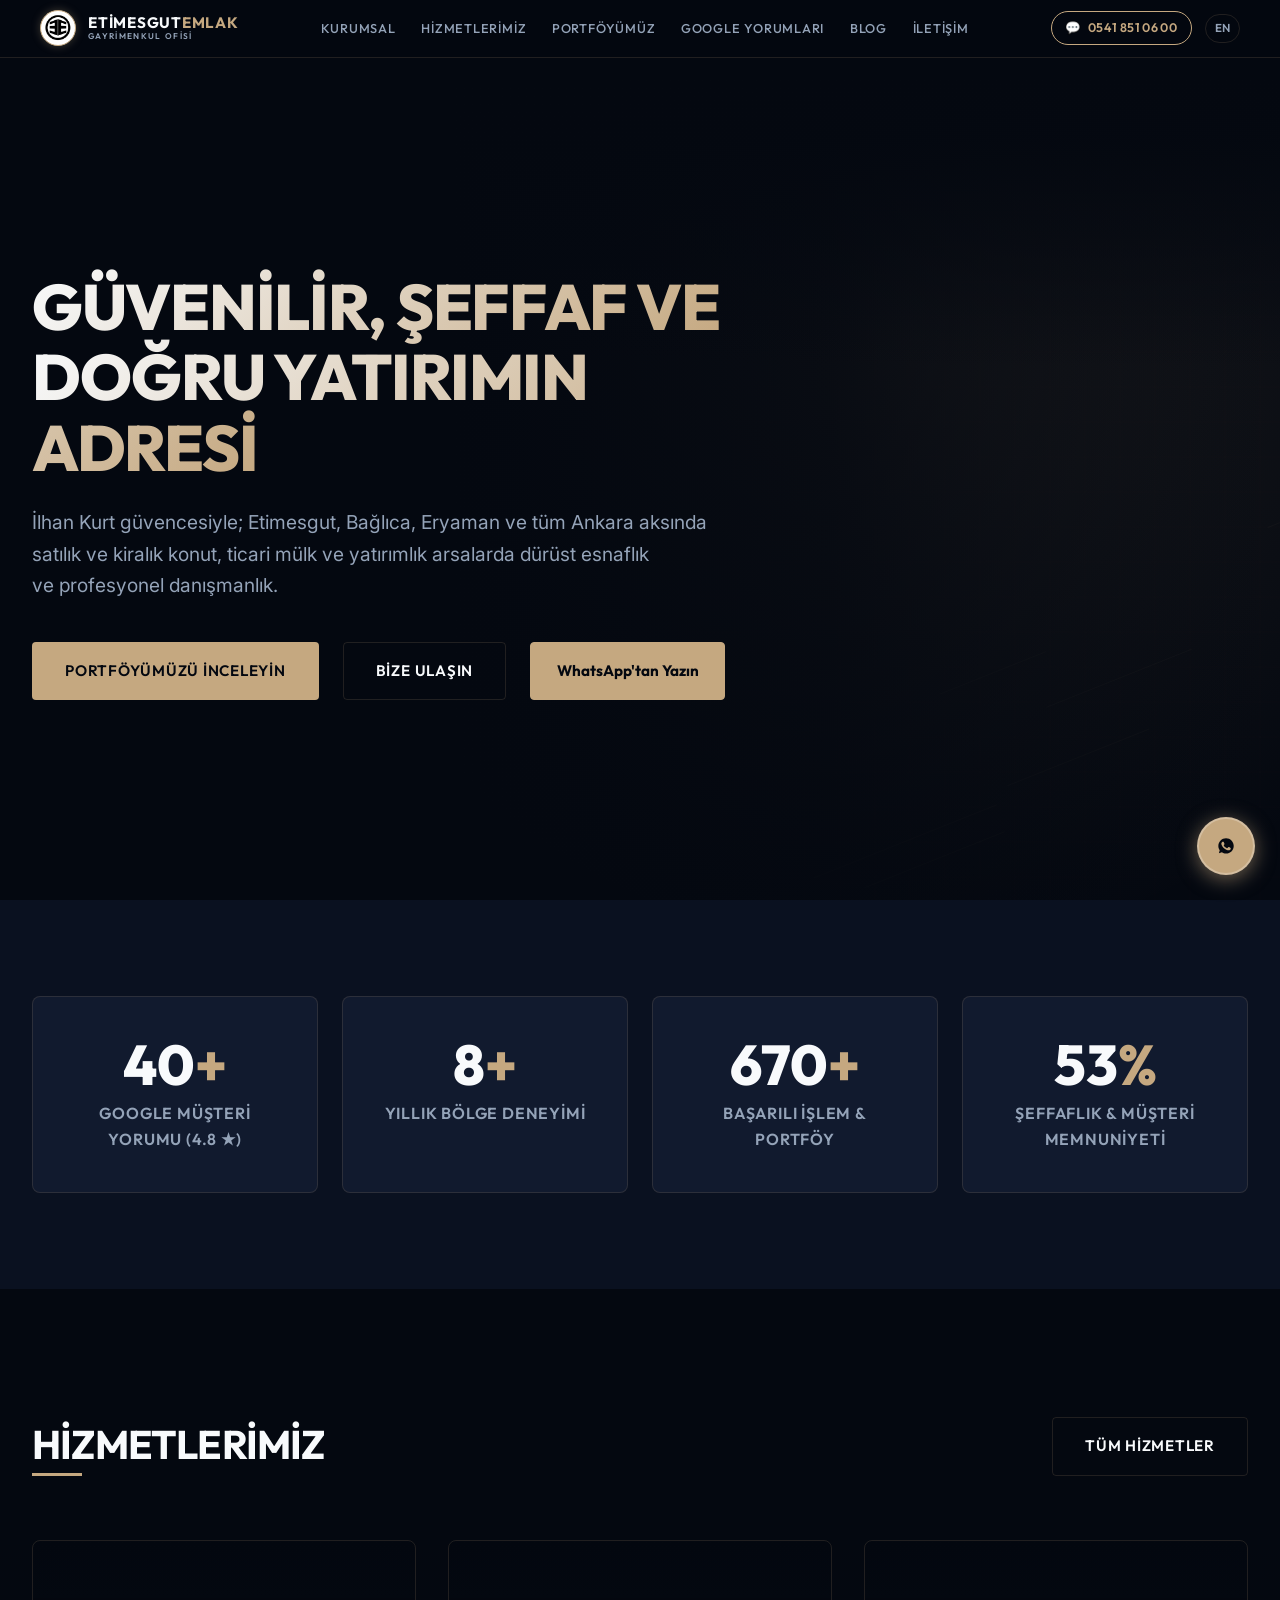
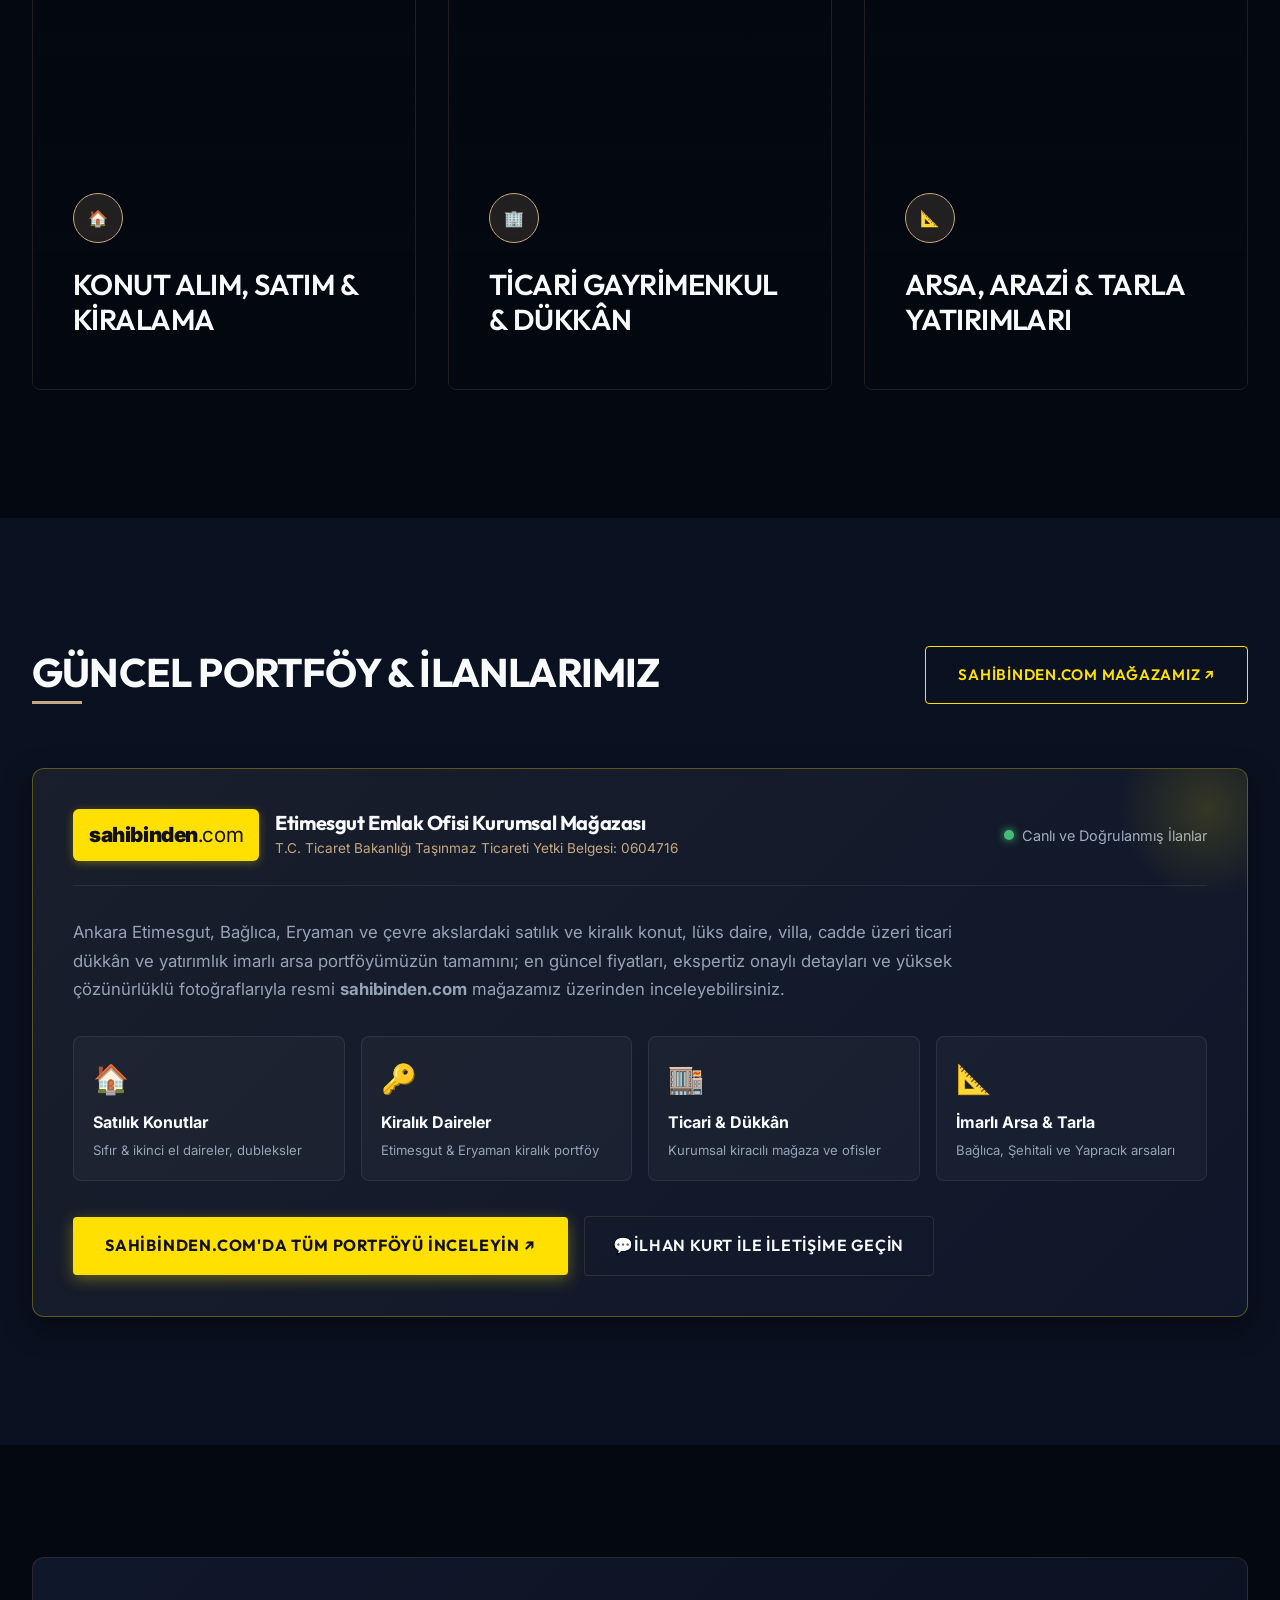
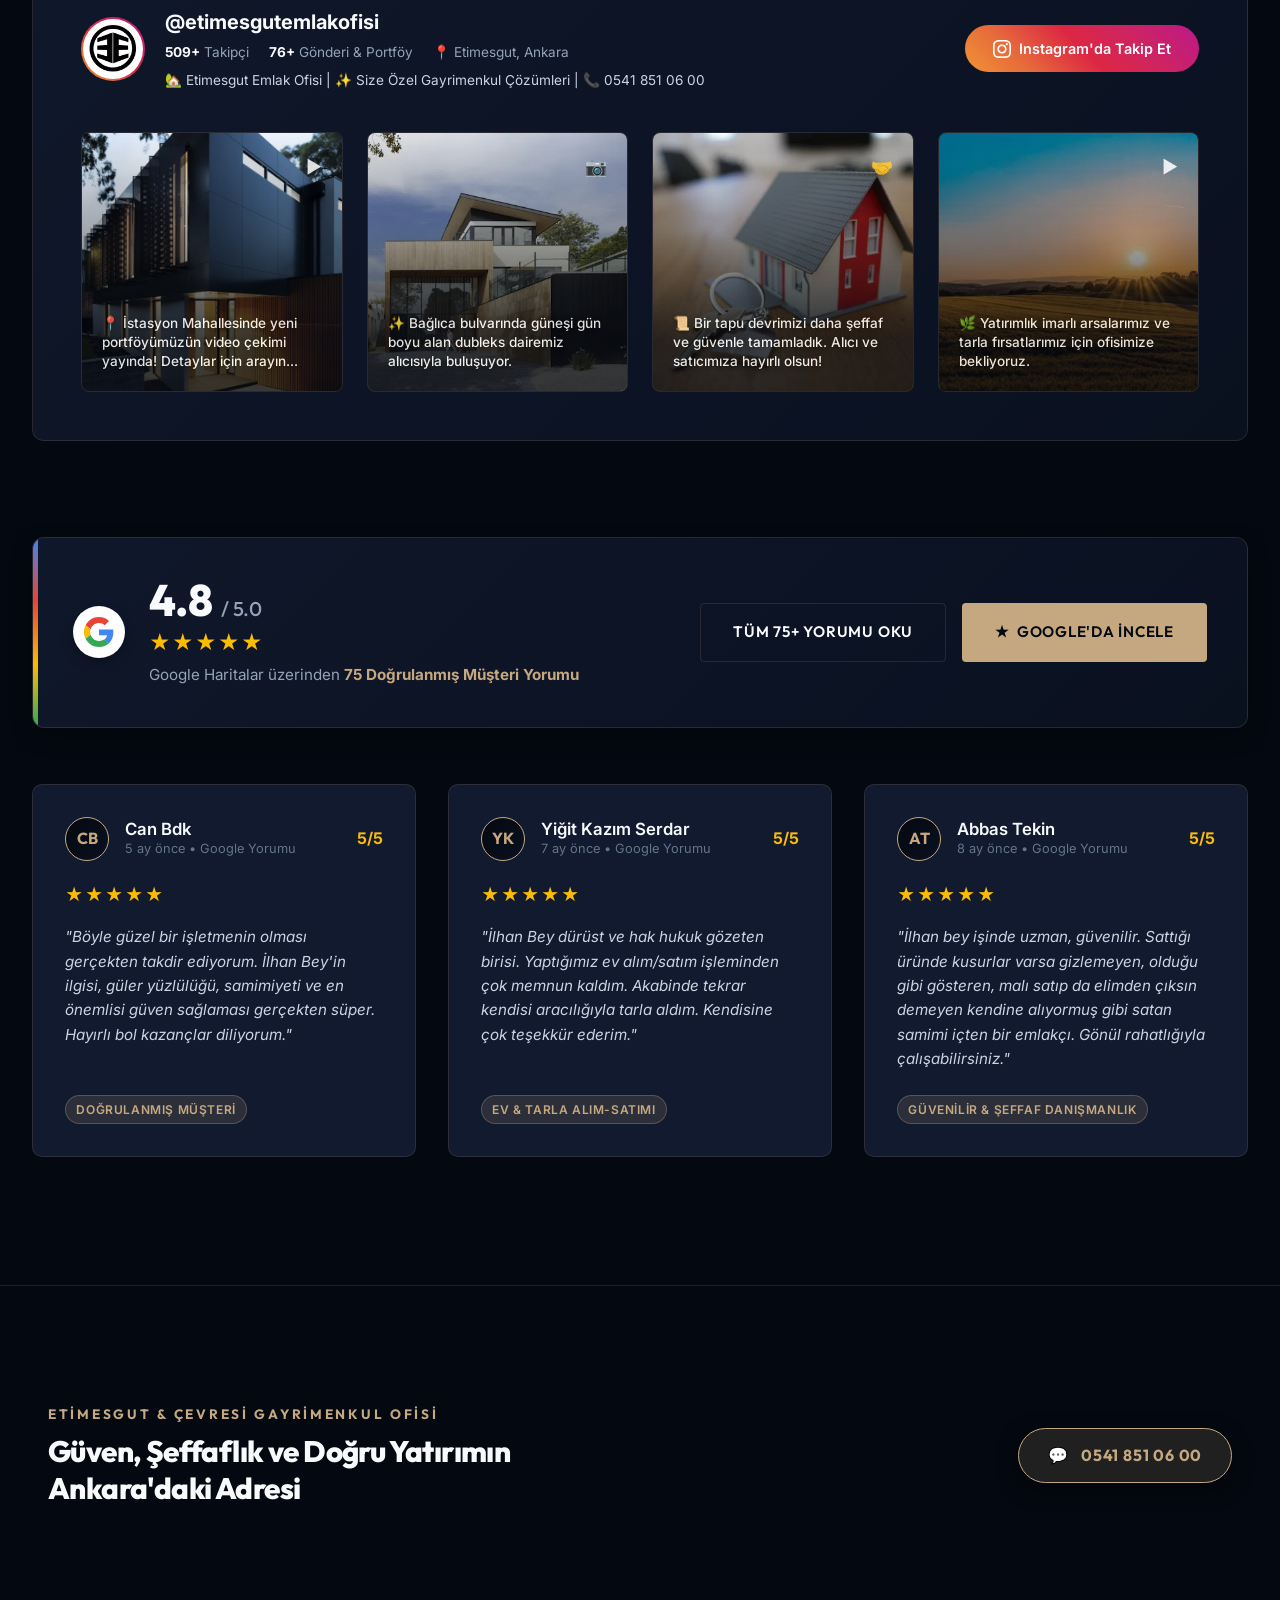
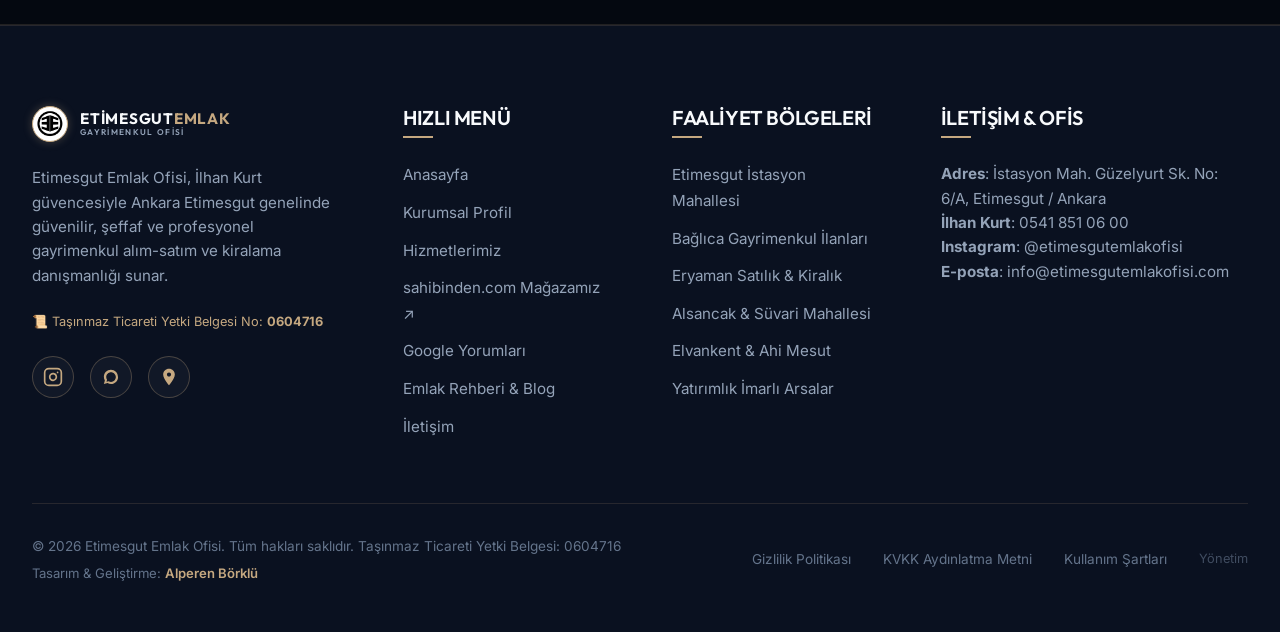
==== commit 4512c2b2: "Footer alanina tasarim & gelistirme Alperen Borklu kredisi eklendi" ====
--- a/index.html
+++ b/index.html
@@ -2615,7 +2615,12 @@
       </div>
       
       <div class="footer-bottom">
-        <div data-i18n="footer-bottom-text">&copy; 2026 Etimesgut Emlak Ofisi. Tüm hakları saklıdır. Taşınmaz Ticareti Yetki Belgesi: 0604716</div>
+        <div class="footer-bottom-left">
+          <div data-i18n="footer-bottom-text">&copy; 2026 Etimesgut Emlak Ofisi. Tüm hakları saklıdır. Taşınmaz Ticareti Yetki Belgesi: 0604716</div>
+          <div class="footer-credit">
+            Tasarım &amp; Geliştirme: <a href="https://alperenborklu.com/" target="_blank" rel="noopener noreferrer">Alperen Börklü</a>
+          </div>
+        </div>
         <div class="footer-links">
           <a href="/gizlilik-politikasi" data-target="privacy-policy">Gizlilik Politikası</a>
           <a href="/kvkk-aydinlatma-metni" data-target="kvkk-text">KVKK Aydınlatma Metni</a>
--- a/style.css
+++ b/style.css
@@ -1568,6 +1568,29 @@
   font-size: 0.85rem;
 }
 
+.footer-bottom-left {
+  display: flex;
+  flex-direction: column;
+  gap: 0.35rem;
+}
+
+.footer-credit {
+  font-size: 0.82rem;
+  color: var(--text-muted);
+}
+
+.footer-credit a {
+  color: var(--accent-gold);
+  text-decoration: none;
+  font-weight: 600;
+  transition: all var(--transition-fast);
+}
+
+.footer-credit a:hover {
+  color: #ffffff;
+  text-decoration: underline;
+}
+
 .footer-links {
   display: flex;
   gap: 2rem;
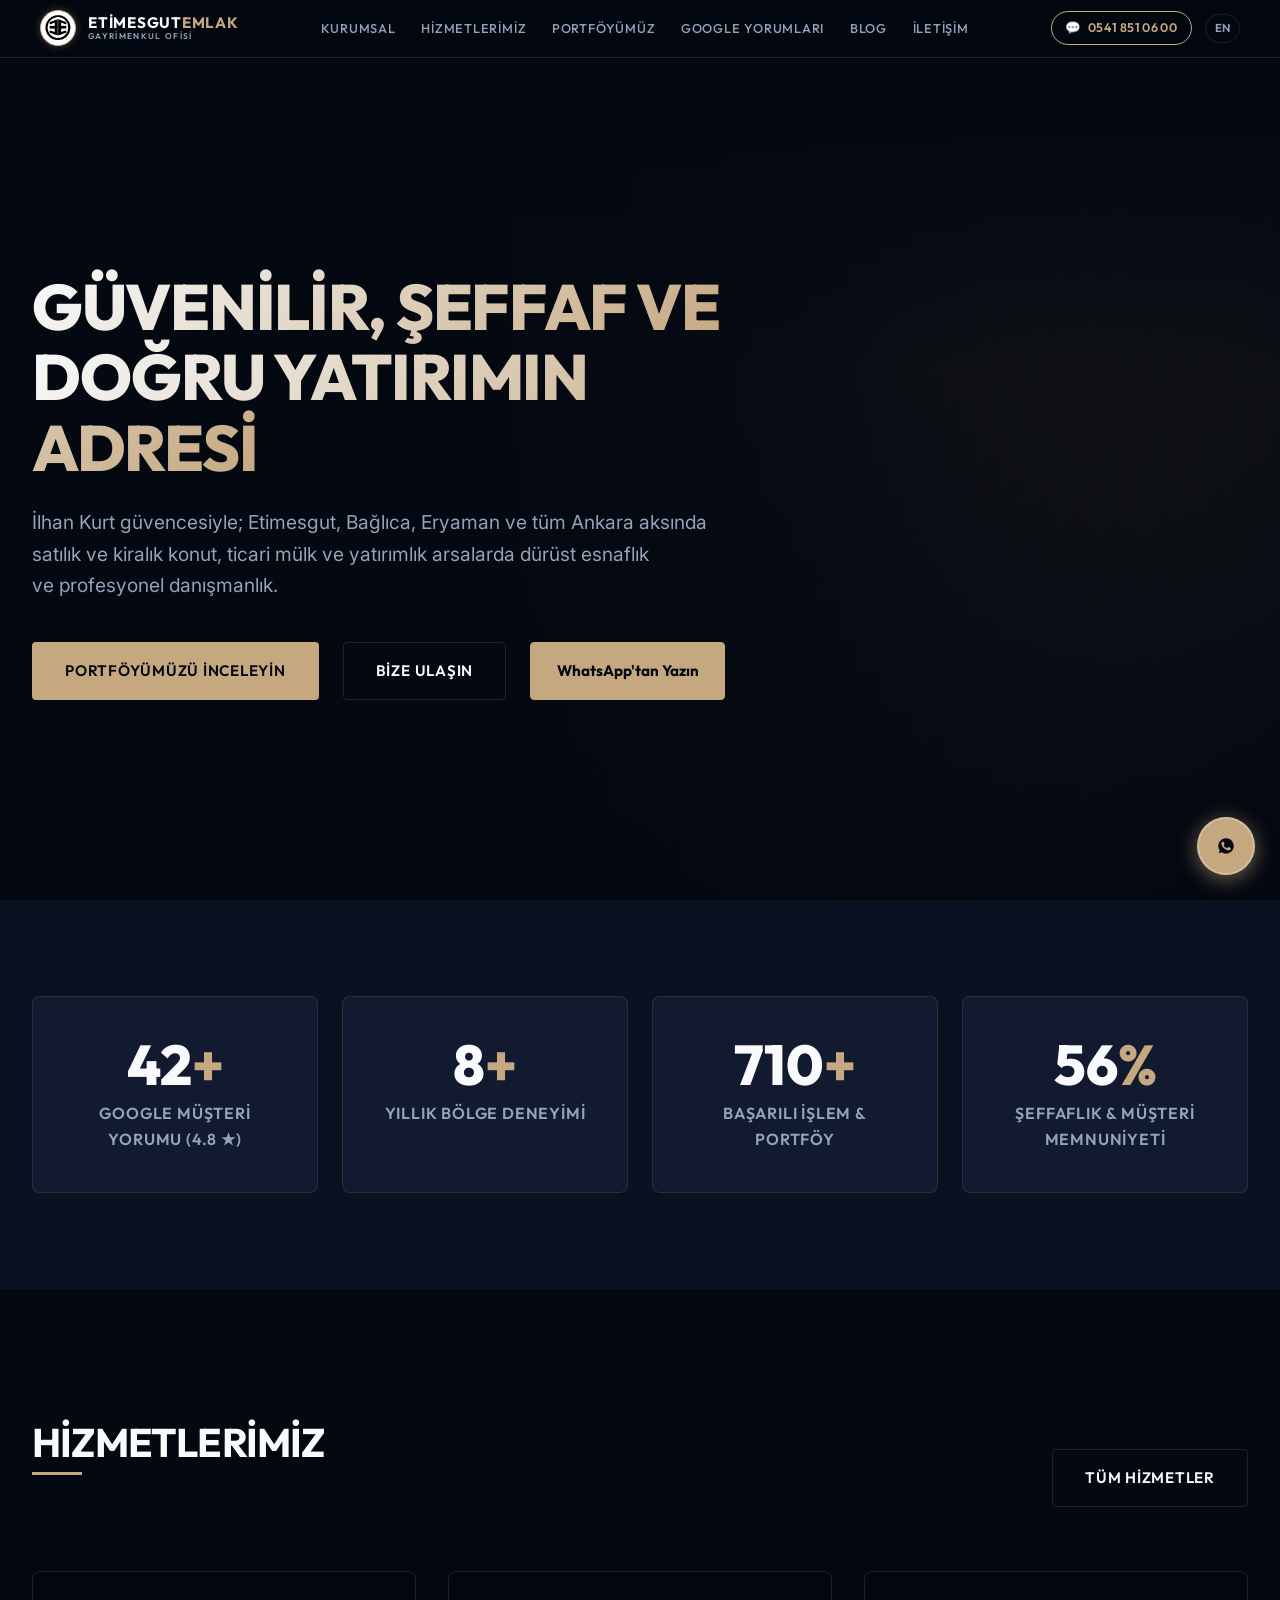
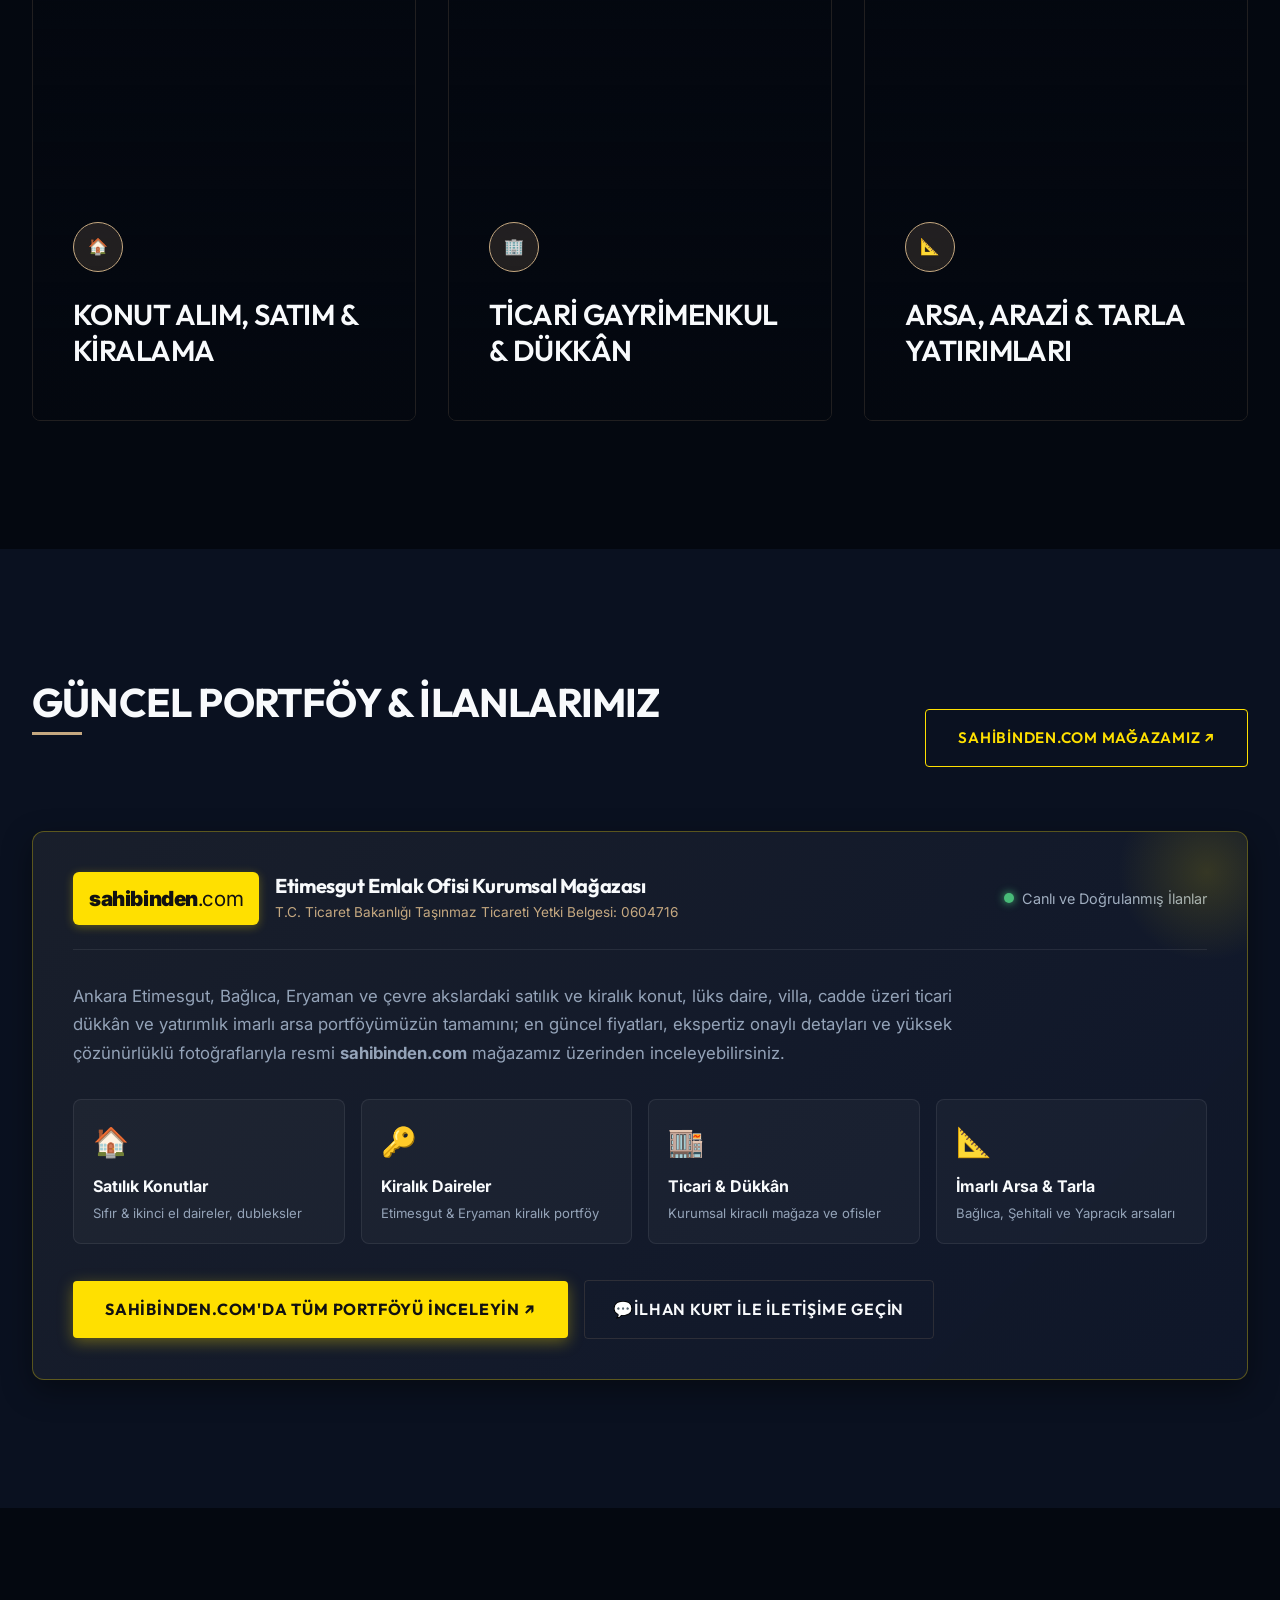
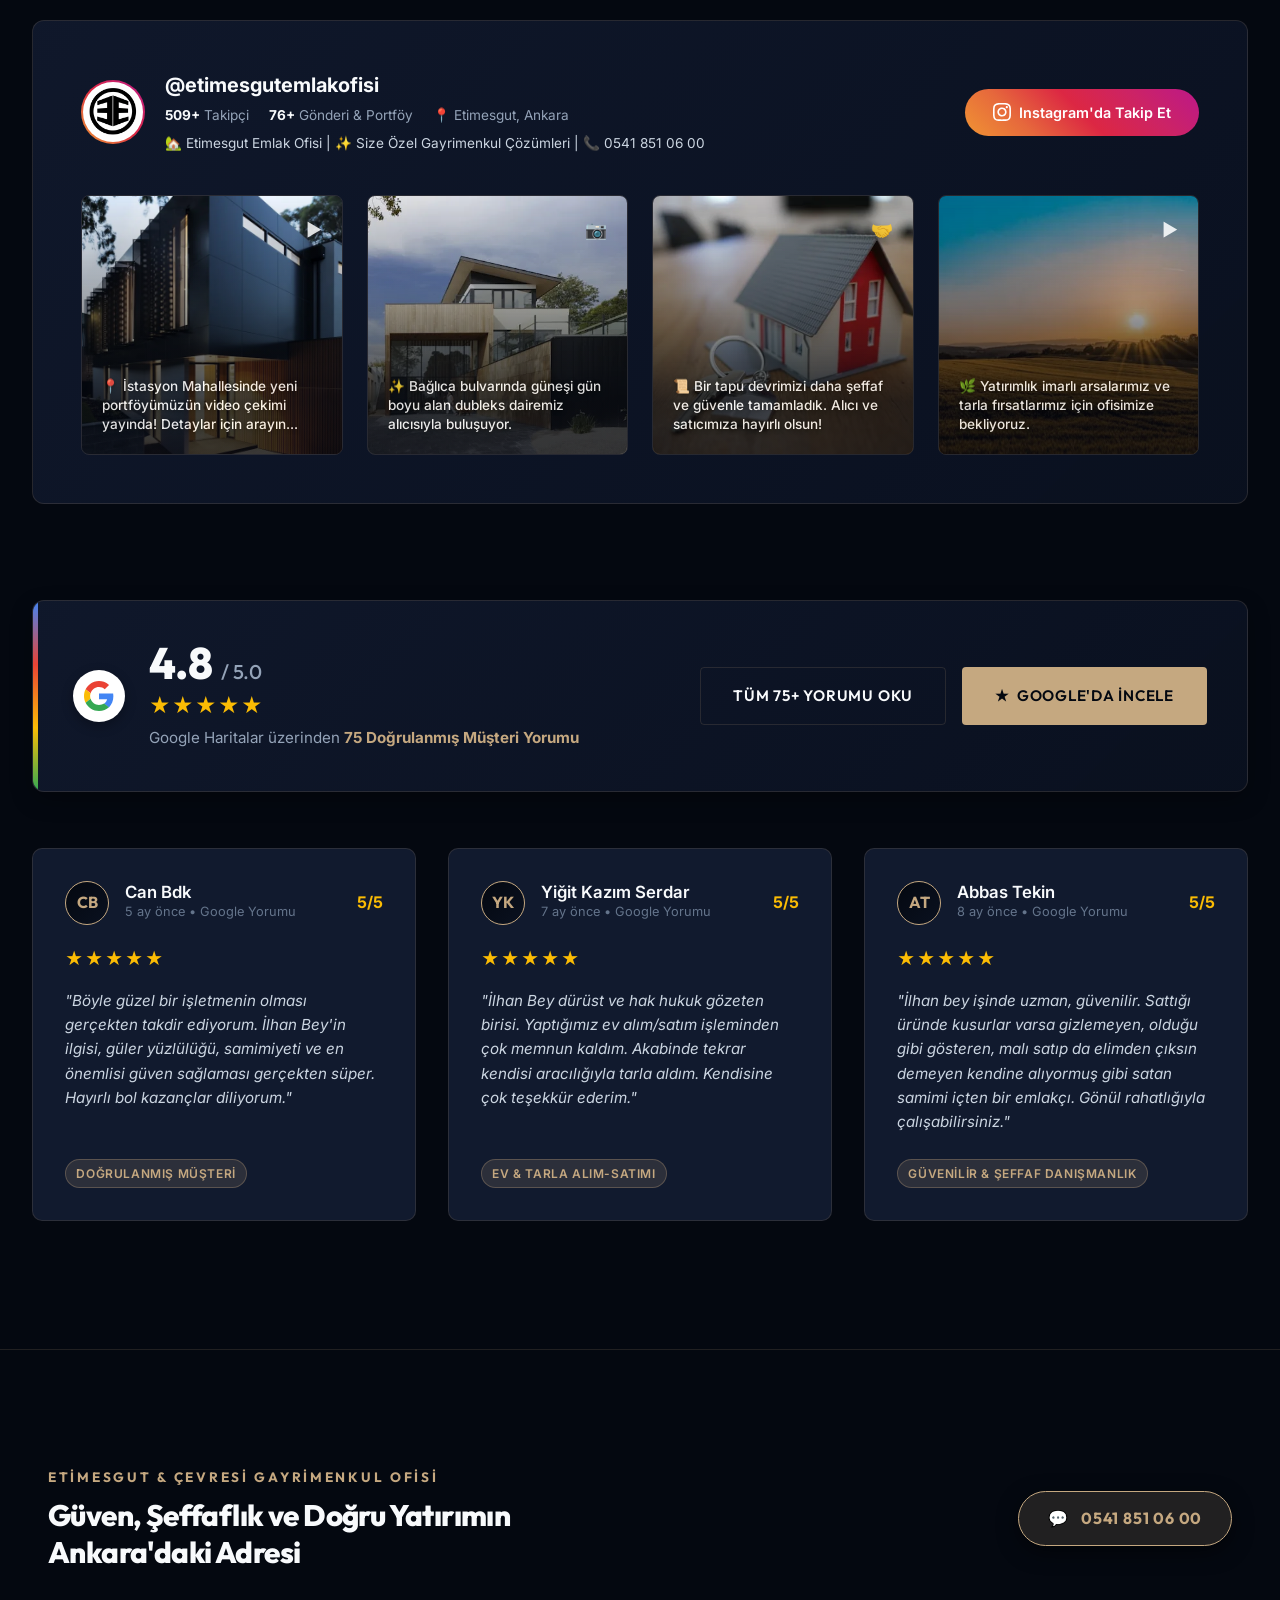
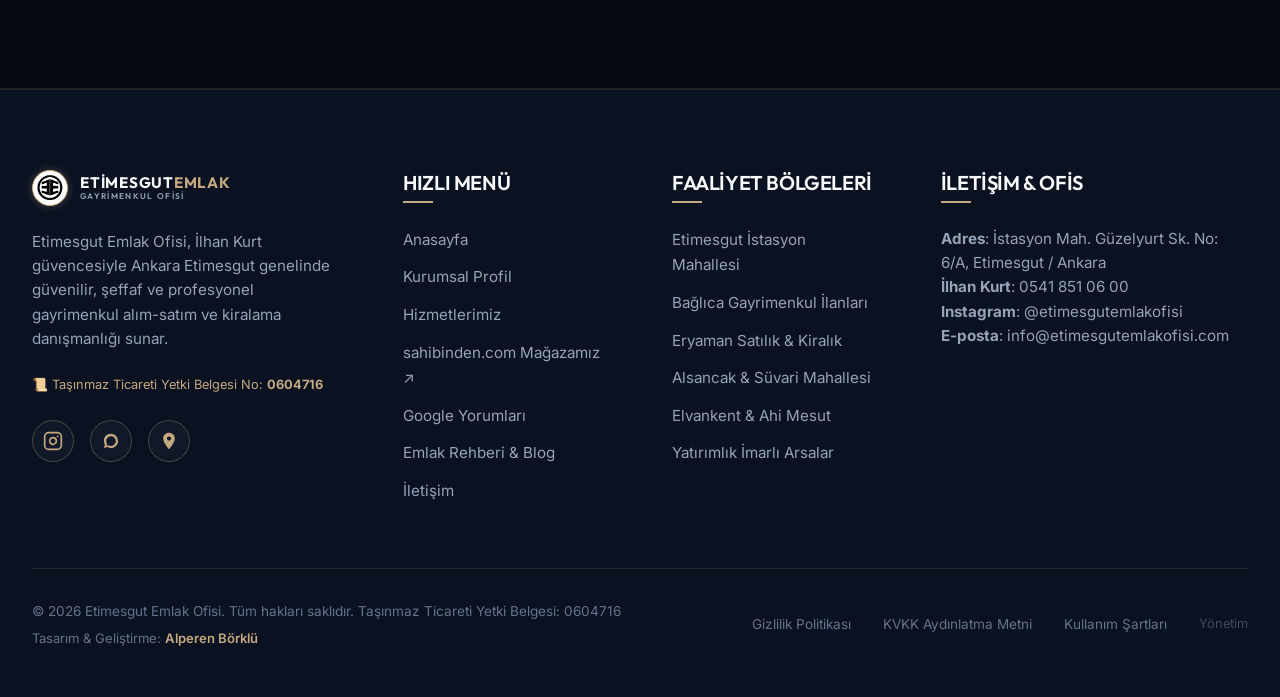
==== commit 46d5bd22: "Mobil baslik tipografisi optimize edildi, baslik boyutlari kucultulup yeknesaklastirildi (v12)" ====
--- a/index.html
+++ b/index.html
@@ -176,7 +176,7 @@
   ]
 }
   </script>
-  <link rel="stylesheet" href="style.css?v=10.1">
+  <link rel="stylesheet" href="style.css?v=12.0">
 </head>
 <body>
 
@@ -549,7 +549,7 @@
             <h2 data-i18n="corp-title">Biz Kimiz & Danışmanlarımız</h2>
           </div>
           
-          <div style="display: grid; grid-template-columns: 1.1fr 0.9fr; gap: 4rem; margin-top: 3rem; align-items: center;">
+          <div class="corporate-grid">
             <div>
               <p style="font-size: 1.15rem; color: var(--text-secondary); margin-bottom: 1.5rem;" data-i18n="corp-p1">
                 <strong>Etimesgut Emlak Ofisi</strong>, Ankara Etimesgut'ta gayrimenkul alım, satım, kiralama ve yatırım danışmanlığı alanında dürüstlük, hak ve hukuk gözetme ilkeleriyle hizmet veren bölgenin öncü gayrimenkul ofisidir.
@@ -573,7 +573,7 @@
             </div>
 
             <!-- Side highlights -->
-            <div style="display: grid; grid-template-columns: 1fr 1fr; gap: 1.5rem;">
+            <div class="corporate-highlights-grid">
               <div class="stat-card" style="padding: 1.75rem 1.25rem;">
                 <div style="font-size: 2.5rem; margin-bottom: 0.5rem;">🤝</div>
                 <h4 style="font-size: 1.1rem; color: var(--text-primary); margin-bottom: 0.5rem;">Kusursuz Şeffaflık</h4>
@@ -713,7 +713,7 @@
           </div>
 
           <!-- TOP SAHIBINDEN BANNER -->
-          <div style="background: linear-gradient(135deg, rgba(26, 32, 44, 0.98), rgba(15, 23, 42, 0.99)); border: 1px solid rgba(255, 224, 0, 0.35); border-radius: 12px; padding: 2.5rem; margin-top: 2.5rem; box-shadow: 0 12px 35px rgba(0, 0, 0, 0.4); position: relative; overflow: hidden;">
+          <div class="sahibinden-top-banner" style="background: linear-gradient(135deg, rgba(26, 32, 44, 0.98), rgba(15, 23, 42, 0.99)); border: 1px solid rgba(255, 224, 0, 0.35); border-radius: 12px; padding: 2.5rem; margin-top: 2.5rem; box-shadow: 0 12px 35px rgba(0, 0, 0, 0.4); position: relative; overflow: hidden;">
             <div style="position: absolute; top: -60px; right: -60px; width: 220px; height: 220px; background: radial-gradient(circle, rgba(255, 224, 0, 0.18) 0%, transparent 70%); pointer-events: none;"></div>
 
             <div style="display: flex; flex-wrap: wrap; justify-content: space-between; align-items: center; gap: 1.5rem; margin-bottom: 1.8rem; border-bottom: 1px solid rgba(255, 255, 255, 0.08); padding-bottom: 1.5rem;">
@@ -807,7 +807,7 @@
           </div>
 
           <!-- SPECIAL REQUEST / PRIVATE PORTFOLIO CARD -->
-          <div style="margin-top: 3rem; background: var(--bg-tertiary); border: 1px solid var(--glass-border); border-radius: 12px; padding: 2.5rem; text-align: center;">
+          <div class="consult-request-card" style="margin-top: 3rem; background: var(--bg-tertiary); border: 1px solid var(--glass-border); border-radius: 12px; padding: 2.5rem; text-align: center;">
             <h3 style="color: var(--text-primary); font-size: 1.4rem; font-weight: 800; margin-bottom: 0.8rem;">
               Aradığınız Kriterlerde Mülkü Henüz Bulamadınız mı?
             </h3>
@@ -2517,6 +2517,11 @@
             <a href="https://wa.me/905418510600?text=Merhaba,%20blog%20yaziniz%20hakkinda%20danismak%20istiyorum." target="_blank" class="btn-broker-wa">
               <span>💬</span> İlhan Kurt ile WhatsApp
             </a>
+          </div>
+          <div style="text-align: center; margin-top: 1.5rem;">
+            <button type="button" class="btn btn-secondary btn-modal-bottom-close" onclick="closeBlogModal()">
+              ← Yazıyı Kapat &amp; Listeye Dön
+            </button>
           </div>
         </div>
       </div>
@@ -2631,7 +2636,7 @@
     </div>
   </footer>
 
-  <script src="app.js?v=10.1"></script>
+  <script src="app.js?v=11.0"></script>
   <script>
     // Architectural grid background canvas animation
     const canvas = document.createElement('canvas');
--- a/style.css
+++ b/style.css
@@ -47,6 +47,7 @@
 
 html {
   scroll-behavior: smooth;
+  overflow-x: hidden;
   scrollbar-width: thin;
   scrollbar-color: var(--bg-tertiary) var(--bg-primary);
 }
@@ -57,10 +58,16 @@
   font-family: var(--font-body);
   font-size: 16px;
   line-height: 1.6;
+  min-height: 100vh;
   overflow-x: hidden;
-  overflow-y: auto;
-  -webkit-overflow-scrolling: touch;
   -webkit-font-smoothing: antialiased;
+}
+
+/* Modal Open Scroll Locking */
+body.modal-open,
+html.modal-open {
+  overflow: hidden !important;
+  touch-action: none;
 }
 
 ::selection {
@@ -113,8 +120,15 @@
   font-family: var(--font-title);
   font-weight: 600;
   letter-spacing: -0.02em;
-  line-height: 1.2;
-}
+  line-height: 1.25;
+}
+
+h1 { font-size: 2.75rem; }
+h2 { font-size: 2.25rem; }
+h3 { font-size: 1.35rem; }
+h4 { font-size: 1.15rem; }
+h5 { font-size: 1rem; }
+h6 { font-size: 0.88rem; }
 
 /* PRELOADER */
 #preloader {
@@ -614,8 +628,13 @@
   align-items: flex-end;
 }
 
+.section-title {
+  margin-bottom: 2rem;
+}
+
 .section-title h2 {
   font-size: 2.5rem;
+  line-height: 1.25;
   text-transform: uppercase;
   margin-bottom: 0.5rem;
   font-weight: 700;
@@ -1233,12 +1252,14 @@
   justify-content: center;
   opacity: 0;
   visibility: hidden;
+  pointer-events: none;
   transition: opacity var(--transition-normal), visibility var(--transition-normal);
 }
 
 .modal.active {
   opacity: 1;
   visibility: visible;
+  pointer-events: auto;
 }
 
 .modal-overlay {
@@ -1611,6 +1632,12 @@
 }
 
 @media (max-width: 992px) {
+  .section-title h2 {
+    font-size: 2.1rem;
+  }
+  .section-header {
+    margin-bottom: 2.5rem;
+  }
   .nav-container {
     padding: 0.65rem 1.5rem;
   }
@@ -1644,16 +1671,70 @@
 }
 
 @media (max-width: 768px) {
+  /* Typography Scale Harmonization (Tablet / Large Mobile) */
+  h1 { font-size: 1.85rem; }
+  h2 { font-size: 1.55rem; }
+  h3 { font-size: 1.2rem; }
+  h4 { font-size: 1rem; }
+
   .section-container {
     padding: 0 1.25rem;
   }
+  .section-header {
+    margin-bottom: 2rem;
+    flex-direction: column;
+    align-items: flex-start;
+    gap: 1rem;
+  }
+  .section-title {
+    margin-bottom: 1.25rem;
+  }
+  .section-title h2 {
+    font-size: 1.6rem;
+    line-height: 1.25;
+  }
+  .section-title h2::after {
+    bottom: -6px;
+    width: 40px;
+    height: 2.5px;
+  }
+  .sectors-section,
+  .projects-section {
+    padding: 3.5rem 0;
+  }
+  .dashboard-band {
+    padding: 3.5rem 0;
+  }
+  .corporate-grid {
+    grid-template-columns: 1fr;
+    gap: 2.5rem;
+  }
+  .gallery-filters {
+    display: flex;
+    gap: 0.5rem;
+    overflow-x: auto;
+    flex-wrap: nowrap;
+    padding: 0.25rem 0.25rem 0.75rem 0.25rem;
+    -webkit-overflow-scrolling: touch;
+    scrollbar-width: none;
+    margin-bottom: 2rem;
+  }
+  .gallery-filters::-webkit-scrollbar {
+    display: none;
+  }
+  .gallery-filters .filter-btn {
+    white-space: nowrap;
+    flex-shrink: 0;
+    padding: 0.5rem 1rem;
+    font-size: 0.8rem;
+  }
   .hero-text h1 {
-    font-size: 2.2rem;
-    line-height: 1.2;
+    font-size: 1.85rem;
+    line-height: 1.22;
     margin-bottom: 1rem;
   }
   .hero-text p {
-    font-size: 1rem;
+    font-size: 0.95rem;
     line-height: 1.55;
   }
   .hero-cta {
@@ -1676,6 +1757,78 @@
   .stats-grid,
   .footer-grid {
     grid-template-columns: 1fr;
+  }
+  .sector-content h3 {
+    font-size: 1.25rem;
+    margin-bottom: 0.5rem;
+  }
+  .contact-info-panel h3,
+  .form-card h3 {
+    font-size: 1.3rem;
+    margin-bottom: 1.25rem;
+  }
+  .modal-details-col h3 {
+    font-size: 1.35rem;
+  }
+  .blog-modal-title {
+    font-size: 1.35rem;
+    line-height: 1.3;
+  }
+  .blog-modal-body h3 {
+    font-size: 1.15rem;
+    margin: 1.25rem 0 0.5rem 0;
+  }
+  .blog-modal-cta-box h4 {
+    font-size: 1.1rem;
+  }
+  .project-card-title {
+    font-size: 1.12rem;
+  }
+  .blog-card-title {
+    font-size: 1.08rem;
+  }
+  .broker-name {
+    font-size: 1.25rem;
+  }
+  .instagram-account-title {
+    font-size: 1.12rem;
+  }
+  .timeline-title {
+    font-size: 1.1rem;
+  }
+  .footer-col h3 {
+    font-size: 1.12rem;
+  }
+  .legal-section h3 {
+    font-size: 1.12rem;
+  }
+  .stat-number {
+    font-size: 2.4rem;
+  }
+  .google-score-num {
+    font-size: 2.2rem;
+  }
+  .loader-logo {
+    font-size: 1.5rem;
+  }
+  .admin-login-title {
+    font-size: 1.3rem;
+  }
+  .admin-dashboard-title-grp h2 {
+    font-size: 1.35rem;
+  }
+  .admin-modal-title {
+    font-size: 1.2rem;
+  }
+  .sahibinden-showcase-card h3,
+  .sahibinden-top-banner h3,
+  .consult-request-card h3 {
+    font-size: 1.15rem !important;
+  }
+  .sahibinden-showcase-card h4,
+  .corporate-highlights-grid h4,
+  .contact-details h4 {
+    font-size: 1.02rem !important;
   }
   .timeline-container::after {
     left: 31px;
@@ -1718,6 +1871,9 @@
 }
 
 @media (max-width: 600px) {
+  .section-header {
+    margin-bottom: 1.75rem;
+  }
   .nav-container {
     padding: 0.55rem 1rem;
     gap: 0.75rem;
@@ -1761,14 +1917,148 @@
     max-width: 280px;
     right: 0;
   }
+  .sahibinden-showcase-card {
+    padding: 1.5rem 1rem !important;
+  }
+  .instagram-box {
+    padding: 1.5rem 1rem !important;
+  }
+  .google-rating-banner {
+    padding: 1.5rem 1rem !important;
+  }
+  .corporate-highlights-grid {
+    grid-template-columns: 1fr;
+    gap: 1rem;
+  }
 }
 
 @media (max-width: 480px) {
+  /* Typography Scale Harmonization (Standard Mobile Devices) */
+  h1 { font-size: 1.55rem; }
+  h2 { font-size: 1.35rem; }
+  h3 { font-size: 1.1rem; }
+  h4 { font-size: 0.95rem; }
+
   .hero-text h1 {
-    font-size: 1.85rem;
+    font-size: 1.55rem;
+    line-height: 1.22;
+    margin-bottom: 0.75rem;
+  }
+  .hero-text p {
+    font-size: 0.9rem;
+    line-height: 1.5;
   }
   .section-container {
     padding: 0 1rem;
+  }
+  .section-header {
+    margin-bottom: 1.5rem;
+    gap: 0.75rem;
+  }
+  .section-title {
+    margin-bottom: 1rem;
+  }
+  .section-title h2 {
+    font-size: 1.35rem;
+    line-height: 1.25;
+    letter-spacing: -0.01em;
+  }
+  .section-title h2::after {
+    bottom: -5px;
+    width: 32px;
+    height: 2px;
+  }
+  .sector-content h3 {
+    font-size: 1.12rem;
+  }
+  .contact-info-panel h3,
+  .form-card h3 {
+    font-size: 1.18rem;
+    margin-bottom: 1rem;
+  }
+  .modal-details-col h3 {
+    font-size: 1.2rem;
+  }
+  .blog-modal-title {
+    font-size: 1.22rem;
+    line-height: 1.3;
+  }
+  .blog-modal-body h3 {
+    font-size: 1.05rem;
+    margin: 1rem 0 0.4rem 0;
+  }
+  .blog-modal-cta-box h4 {
+    font-size: 1rem;
+  }
+  .project-card-title {
+    font-size: 1.05rem;
+  }
+  .blog-card-title {
+    font-size: 1.02rem;
+    line-height: 1.35;
+  }
+  .broker-name {
+    font-size: 1.15rem;
+  }
+  .instagram-account-title {
+    font-size: 1.05rem;
+  }
+  .timeline-title {
+    font-size: 1.02rem;
+  }
+  .footer-col h3 {
+    font-size: 1.05rem;
+  }
+  .legal-section h3 {
+    font-size: 1.05rem;
+  }
+  .stat-number {
+    font-size: 1.95rem;
+  }
+  .google-score-num {
+    font-size: 1.75rem;
+  }
+  .loader-logo {
+    font-size: 1.25rem;
+  }
+  .admin-login-title {
+    font-size: 1.18rem;
+  }
+  .admin-dashboard-title-grp h2 {
+    font-size: 1.18rem;
+  }
+  .admin-modal-title {
+    font-size: 1.08rem;
+  }
+  .sahibinden-showcase-card h3,
+  .sahibinden-top-banner h3,
+  .consult-request-card h3 {
+    font-size: 1.05rem !important;
+  }
+  .sahibinden-showcase-card h4,
+  .corporate-highlights-grid h4,
+  .contact-details h4 {
+    font-size: 0.95rem !important;
+  }
+  .form-control,
+  input,
+  select,
+  textarea {
+    font-size: 16px !important;
+  }
+}
+
+@media (max-width: 360px) {
+  .hero-text h1 {
+    font-size: 1.4rem;
+  }
+  .section-title h2 {
+    font-size: 1.25rem;
+  }
+  .contact-info-panel h3,
+  .form-card h3,
+  .modal-details-col h3 {
+    font-size: 1.1rem;
   }
 }
 
@@ -1997,6 +2287,21 @@
   border-radius: 20px;
 }
 
+/* CORPORATE PROFILE RESPONSIVE GRIDS */
+.corporate-grid {
+  display: grid;
+  grid-template-columns: 1.1fr 0.9fr;
+  gap: 4rem;
+  margin-top: 3rem;
+  align-items: center;
+}
+
+.corporate-highlights-grid {
+  display: grid;
+  grid-template-columns: 1fr 1fr;
+  gap: 1.5rem;
+}
+
 /* BROKER / TEAM CARDS */
 .brokers-grid {
   display: grid;
@@ -2477,7 +2782,14 @@
   }
   .google-rating-banner {
     flex-direction: column;
-    align-items: flex-start;
+    align-items: stretch;
+    gap: 1.5rem;
+  }
+  .google-action-buttons,
+  .google-action-buttons .btn {
+    width: 100%;
+    text-align: center;
+    justify-content: center;
   }
   .broker-card {
     flex-direction: column;
@@ -2642,9 +2954,54 @@
   max-width: 820px;
   max-height: 90vh;
   overflow-y: auto;
+  -webkit-overflow-scrolling: touch;
   padding: 2.5rem;
   background-color: var(--bg-secondary);
   border: 1px solid var(--accent-gold);
+  position: relative;
+}
+
+.blog-modal-container .modal-close {
+  position: sticky;
+  top: 0;
+  float: right;
+  z-index: 100;
+  background: rgba(10, 17, 32, 0.92);
+  backdrop-filter: blur(8px);
+  border: 1px solid var(--accent-gold);
+  border-radius: 50%;
+  width: 40px;
+  height: 40px;
+  display: flex;
+  align-items: center;
+  justify-content: center;
+  font-size: 1.5rem;
+  line-height: 1;
+  color: var(--accent-gold);
+  cursor: pointer;
+  margin-bottom: -40px;
+  box-shadow: 0 4px 14px rgba(0, 0, 0, 0.6);
+  transition: all var(--transition-fast);
+}
+
+.blog-modal-container .modal-close:hover {
+  background: var(--accent-gold);
+  color: #040810;
+  transform: scale(1.08);
+}
+
+.btn-modal-bottom-close {
+  display: inline-flex;
+  align-items: center;
+  justify-content: center;
+  gap: 0.5rem;
+  width: 100%;
+  max-width: 320px;
+  margin: 1.5rem auto 0 auto;
+  padding: 0.85rem 1.5rem;
+  font-size: 0.95rem;
+  cursor: pointer;
+  text-align: center;
 }
 
 .blog-modal-header {
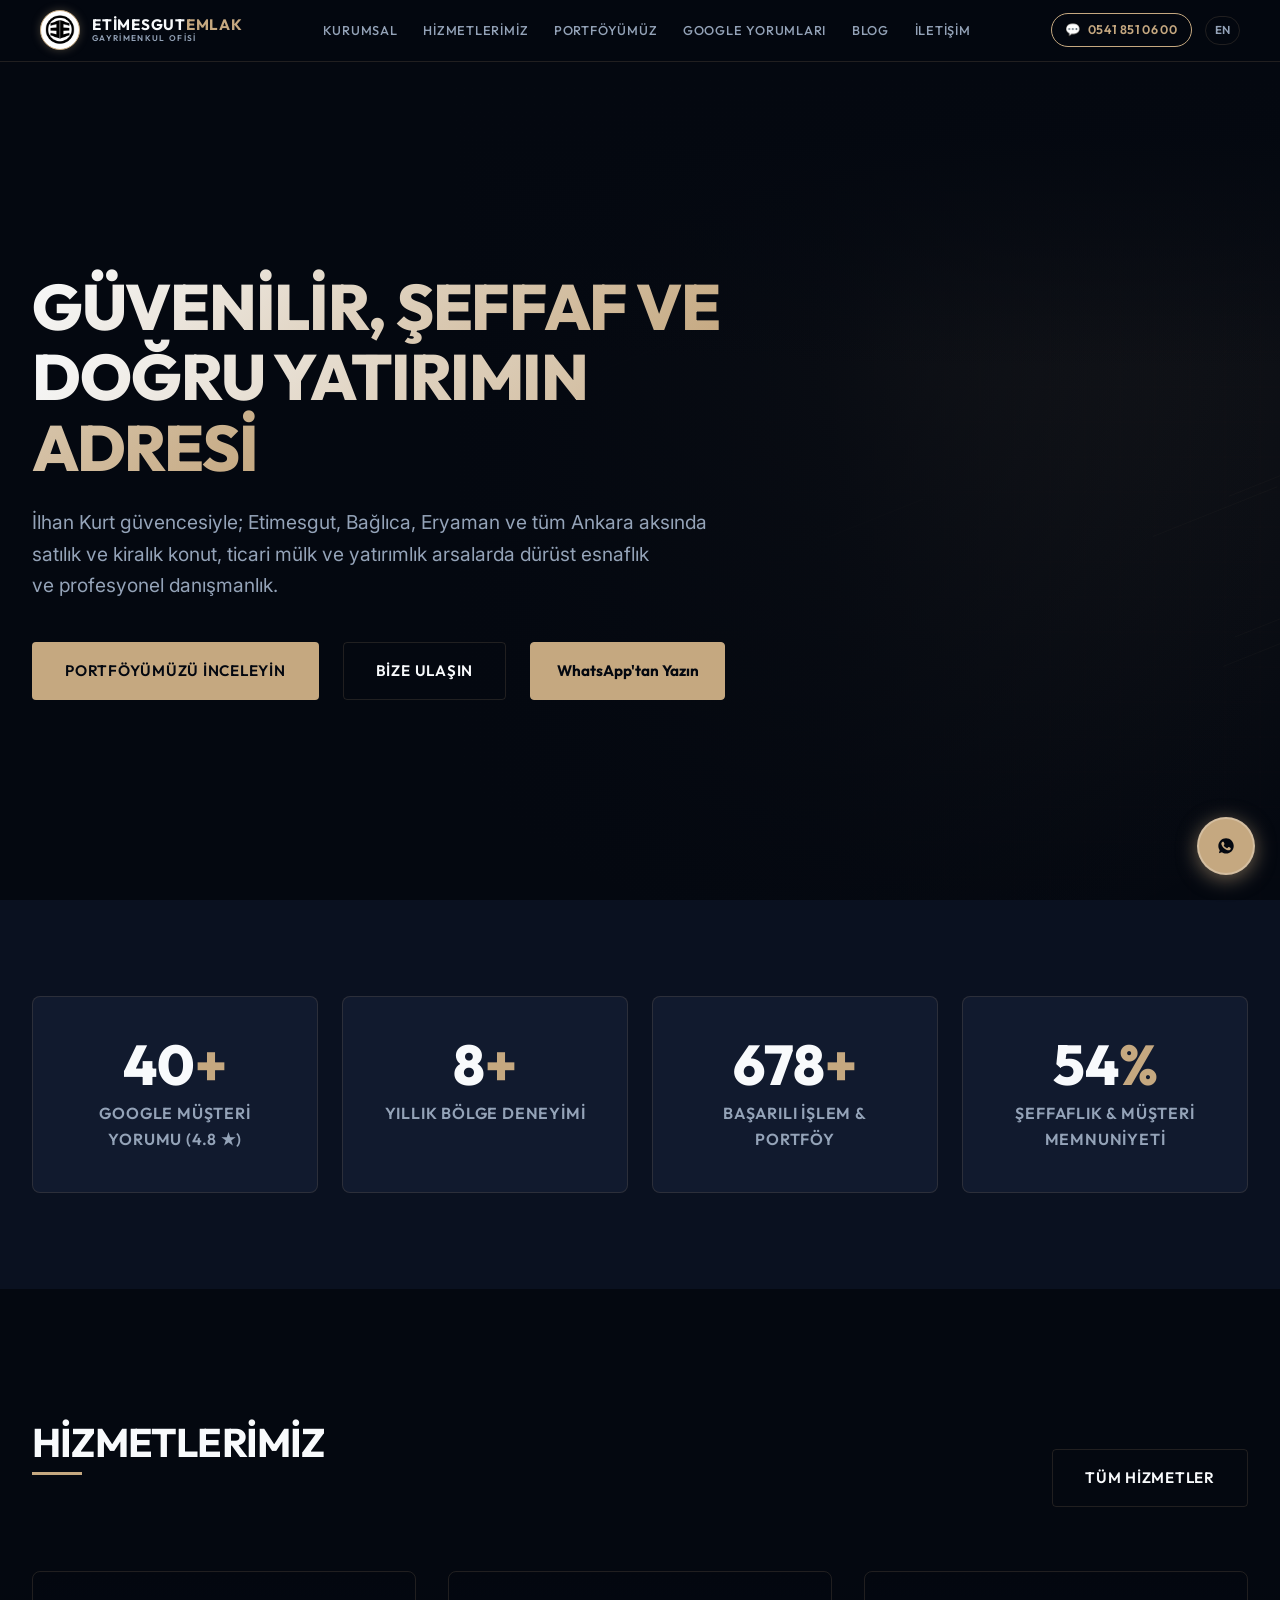
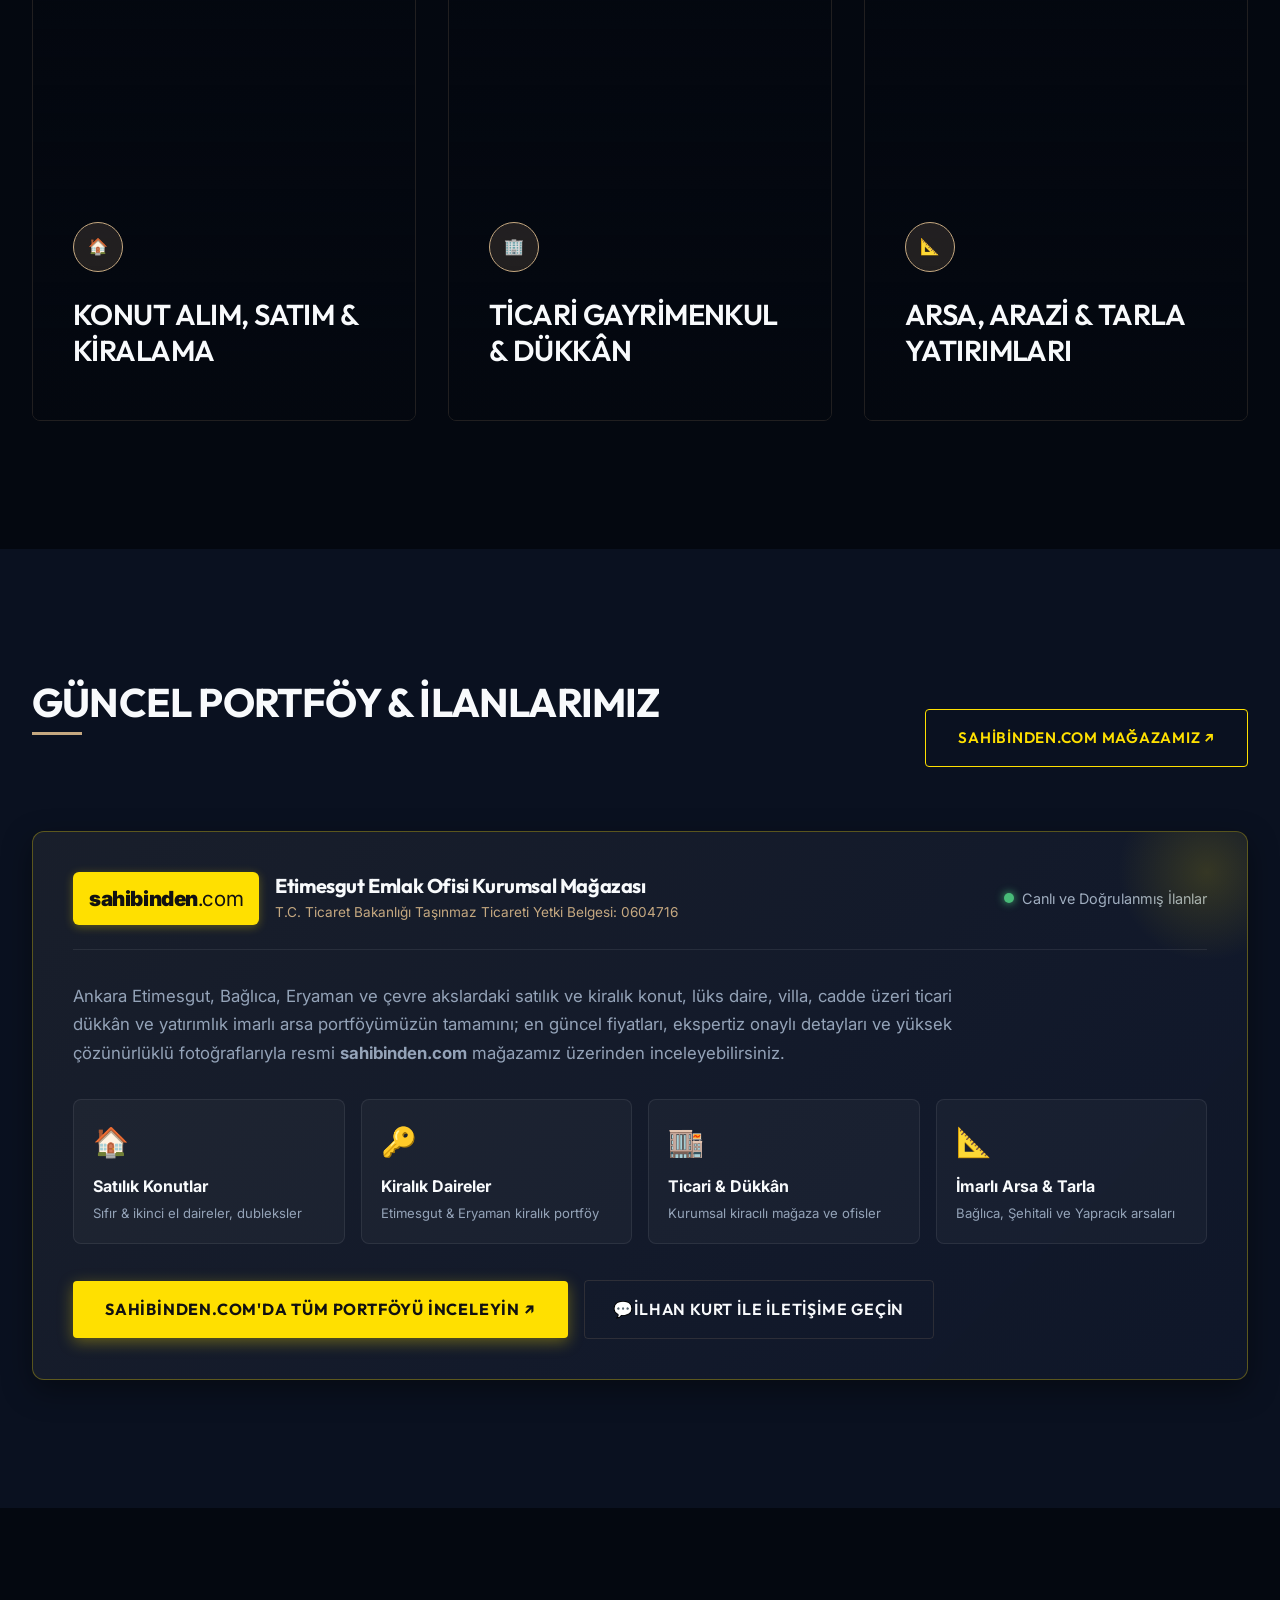
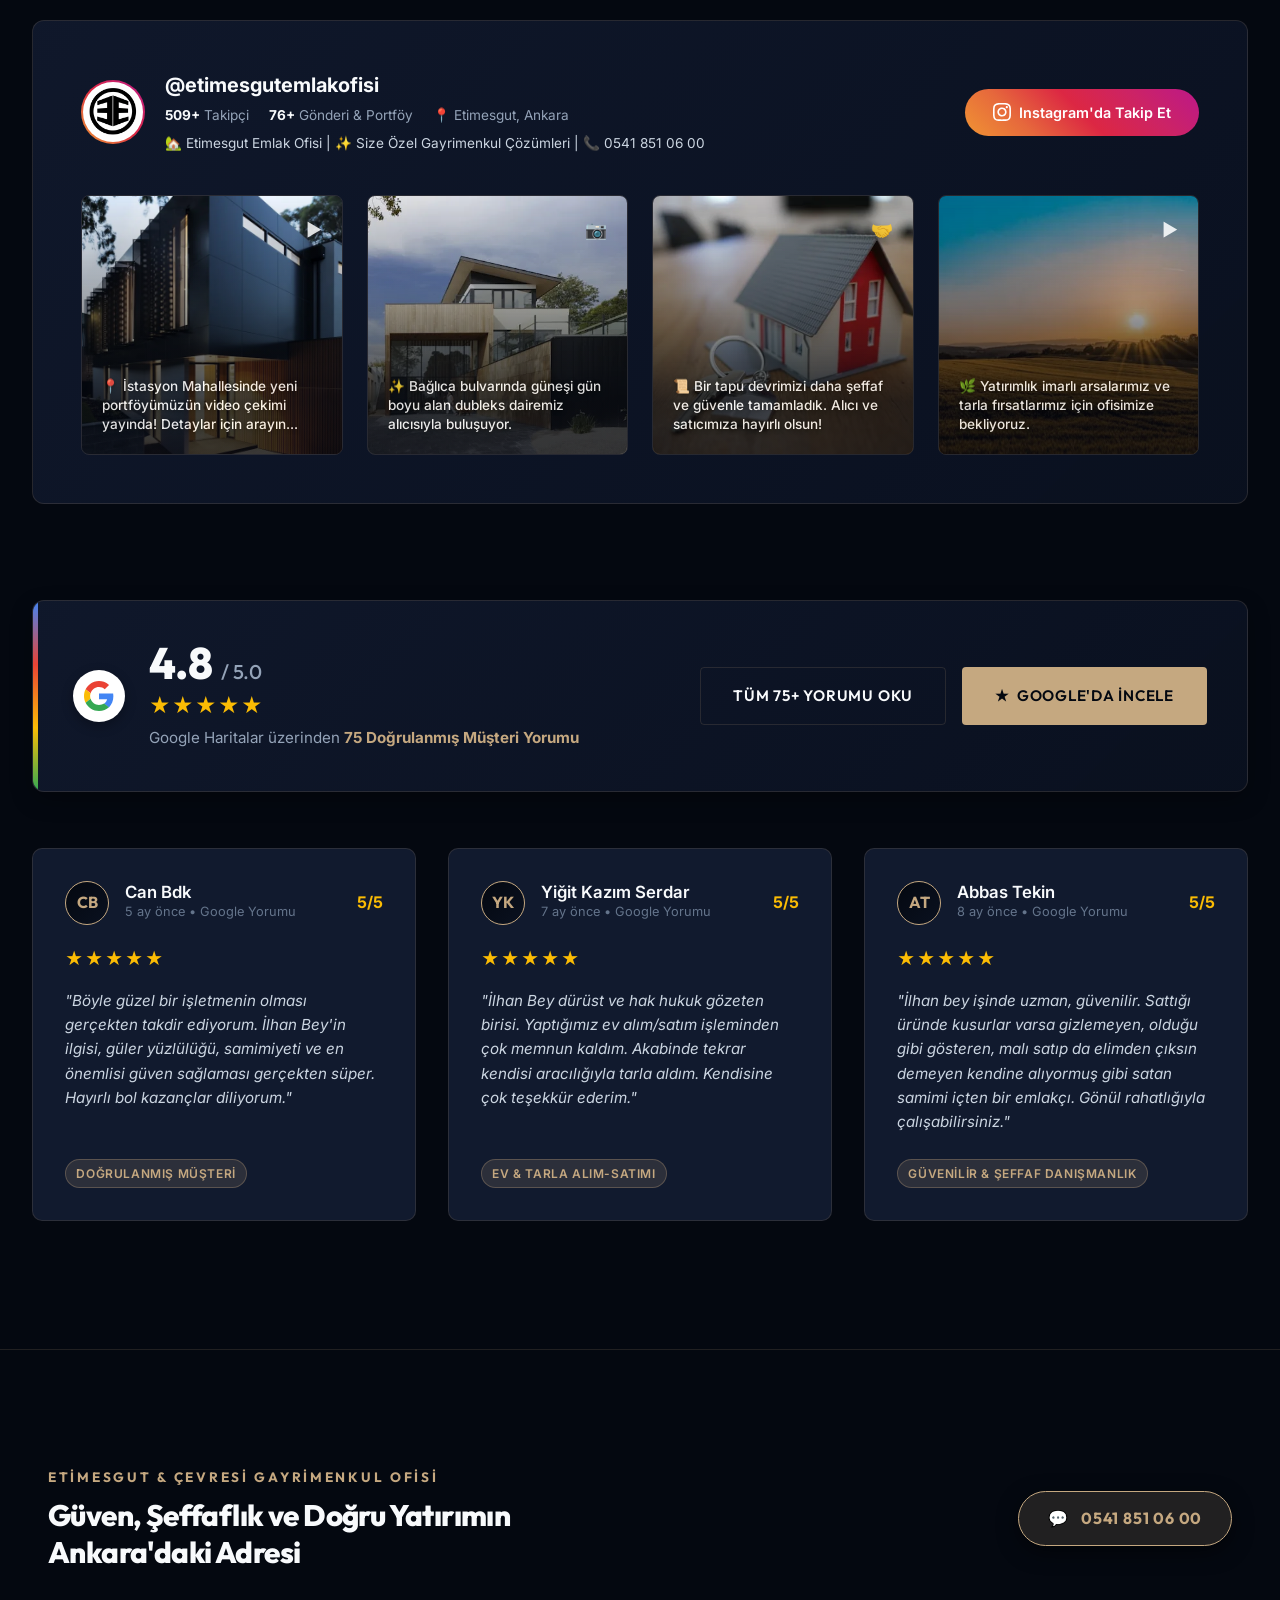
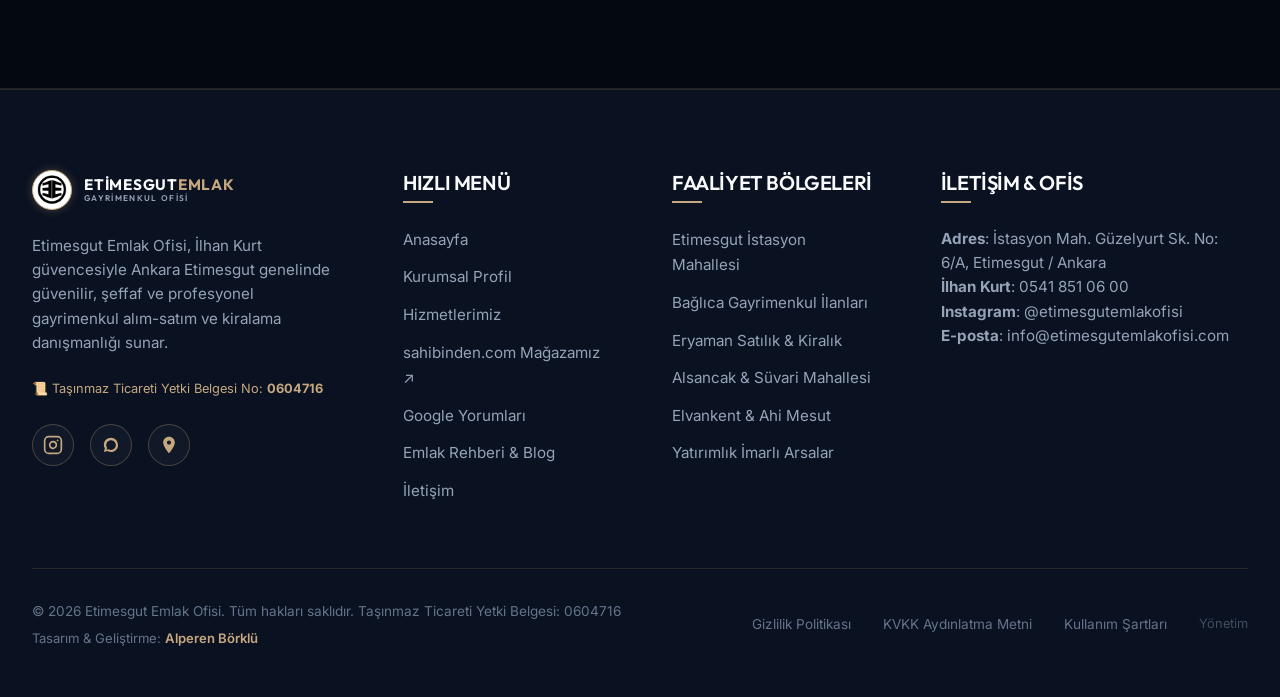
==== commit 3d9ffaf0: "Mobil header ve logo boyutlari optimize edildi, okunabilirlik ve gorunurluk artirildi (v12.1)" ====
--- a/index.html
+++ b/index.html
@@ -176,7 +176,7 @@
   ]
 }
   </script>
-  <link rel="stylesheet" href="style.css?v=12.0">
+  <link rel="stylesheet" href="style.css?v=12.1">
 </head>
 <body>
 
--- a/style.css
+++ b/style.css
@@ -289,8 +289,8 @@
 .logo-img:focus,
 .logo-img:focus-visible,
 .logo-img:active {
-  width: 36px;
-  height: 36px;
+  width: 40px;
+  height: 40px;
   object-fit: contain;
   border-radius: 50%;
   border: 1px solid var(--accent-gold) !important;
@@ -1677,6 +1677,17 @@
   h3 { font-size: 1.2rem; }
   h4 { font-size: 1rem; }
 
+  .logo-img {
+    width: 44px;
+    height: 44px;
+  }
+  .logo-title {
+    font-size: 1.05rem;
+  }
+  .logo-subtitle {
+    font-size: 0.58rem;
+  }
+
   .section-container {
     padding: 0 1.25rem;
   }
@@ -1875,7 +1886,7 @@
     margin-bottom: 1.75rem;
   }
   .nav-container {
-    padding: 0.55rem 1rem;
+    padding: 0.5rem 1rem;
     gap: 0.75rem;
   }
   .header-cta-btn {
@@ -1890,15 +1901,20 @@
   .header-cta-btn .cta-btn-text {
     display: none;
   }
+  .logo {
+    gap: 0.65rem;
+  }
   .logo-title {
-    font-size: 0.85rem;
+    font-size: 1.02rem;
+    letter-spacing: 0.04em;
   }
   .logo-subtitle {
-    font-size: 0.46rem;
+    font-size: 0.58rem;
+    letter-spacing: 0.14em;
   }
   .logo-img {
-    width: 32px;
-    height: 32px;
+    width: 45px;
+    height: 45px;
   }
   .floating-contact-widget {
     bottom: 18px;
@@ -2049,6 +2065,26 @@
 }
 
 @media (max-width: 360px) {
+  .nav-container {
+    padding: 0.5rem 0.65rem;
+    gap: 0.5rem;
+  }
+  .header-right {
+    gap: 0.5rem;
+  }
+  .logo {
+    gap: 0.5rem;
+  }
+  .logo-img {
+    width: 40px;
+    height: 40px;
+  }
+  .logo-title {
+    font-size: 0.92rem;
+  }
+  .logo-subtitle {
+    font-size: 0.52rem;
+  }
   .hero-text h1 {
     font-size: 1.4rem;
   }
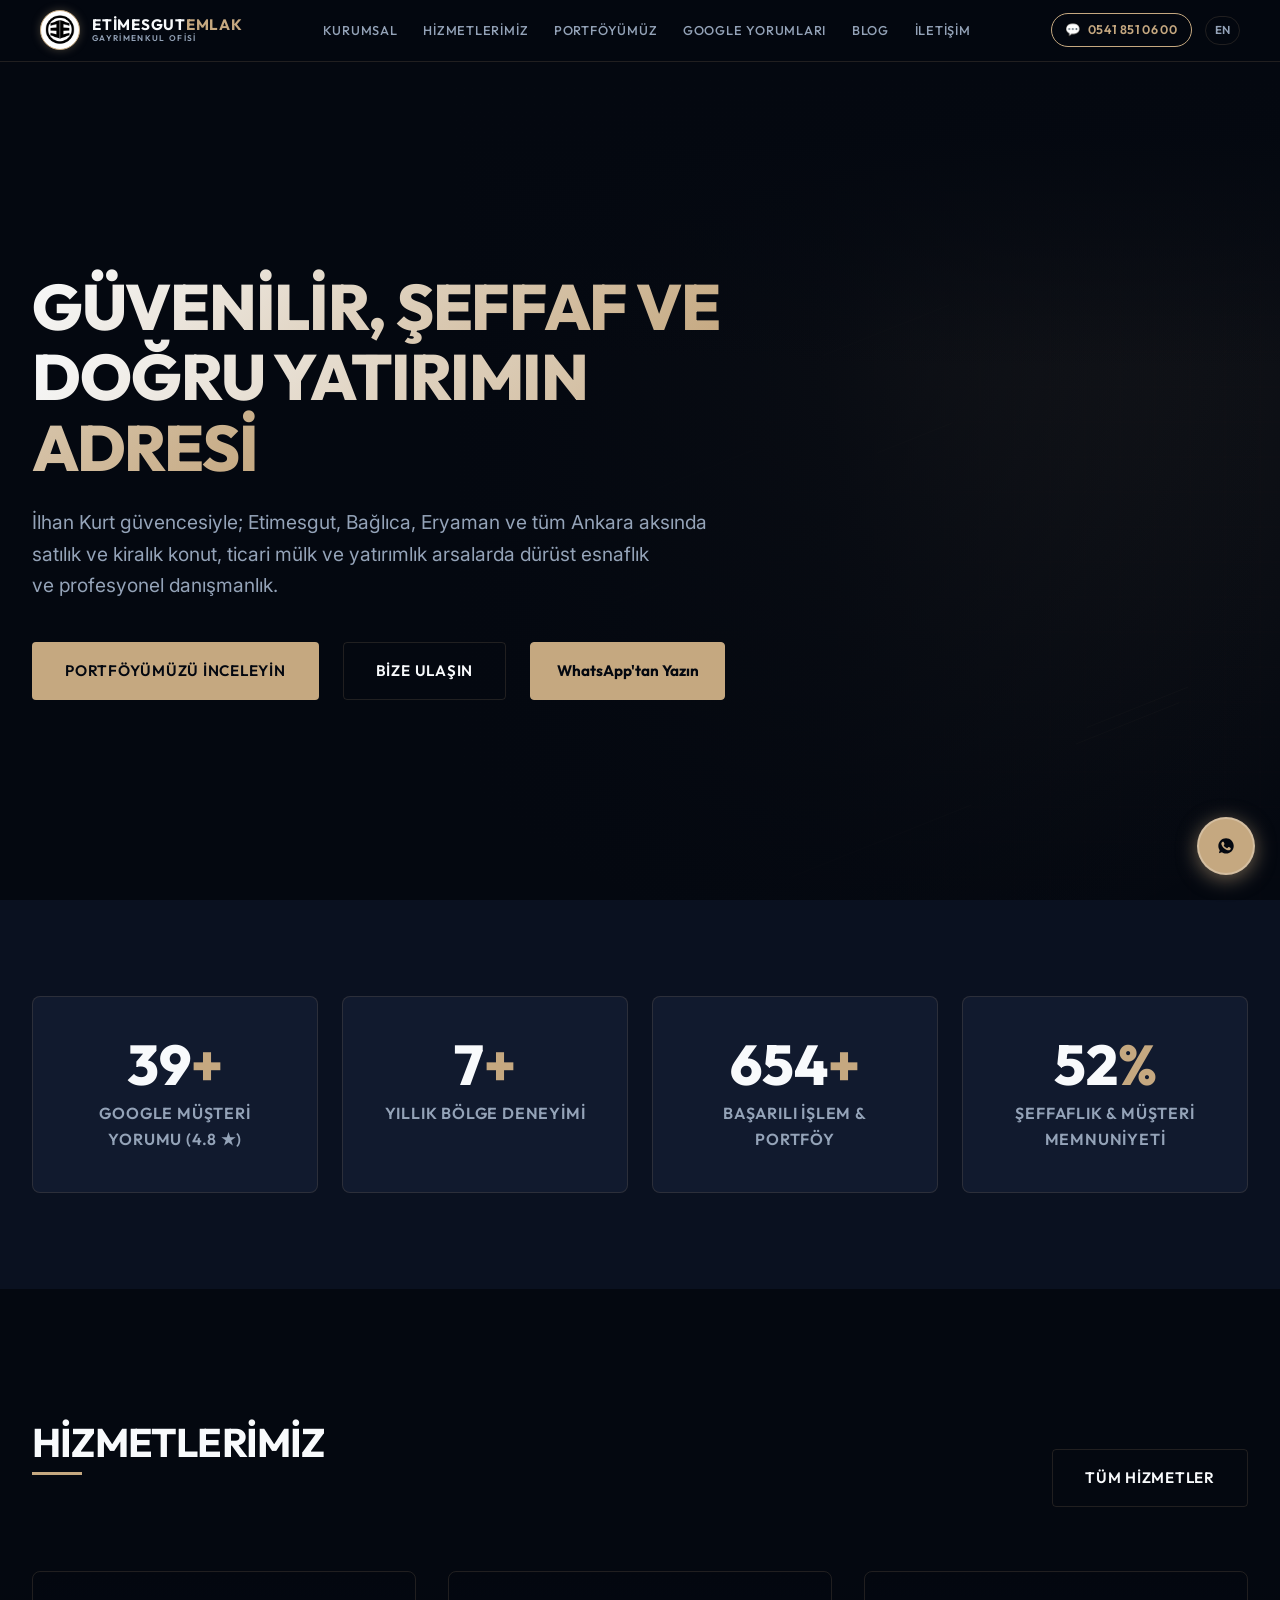
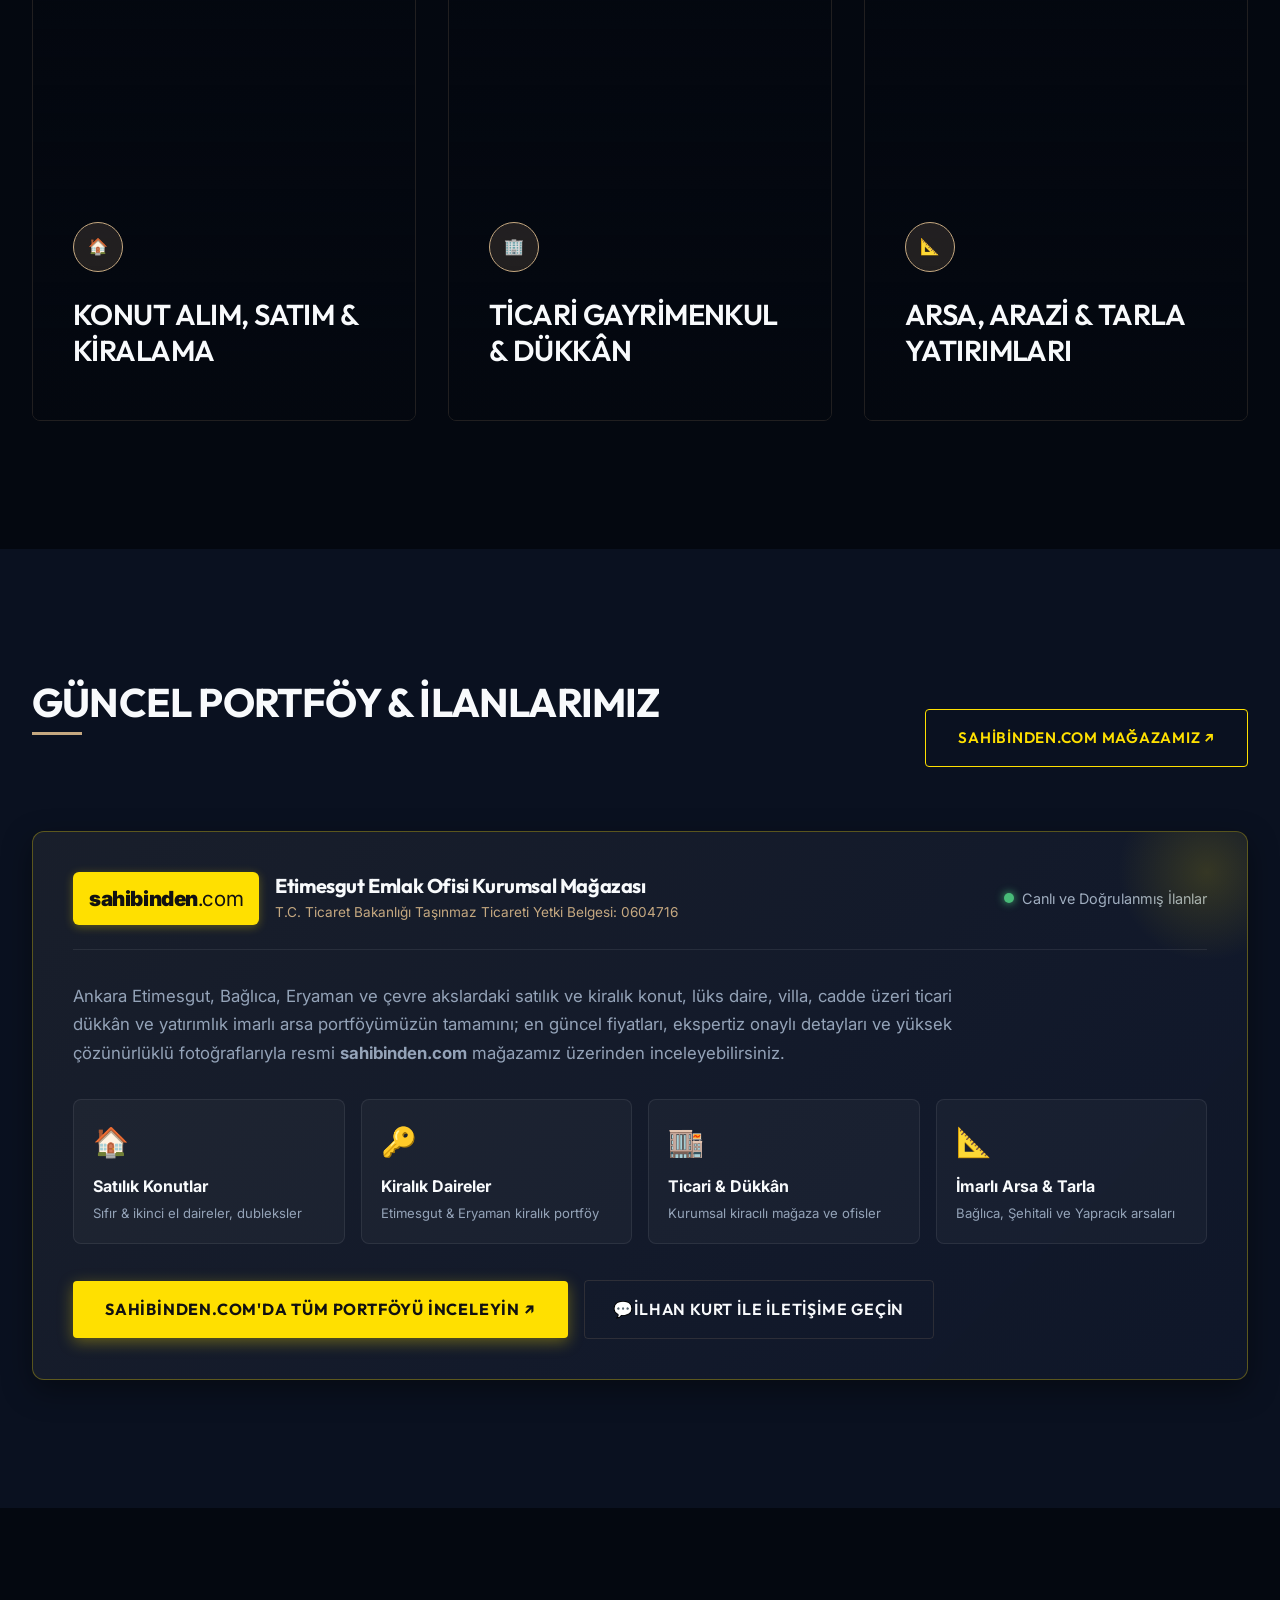
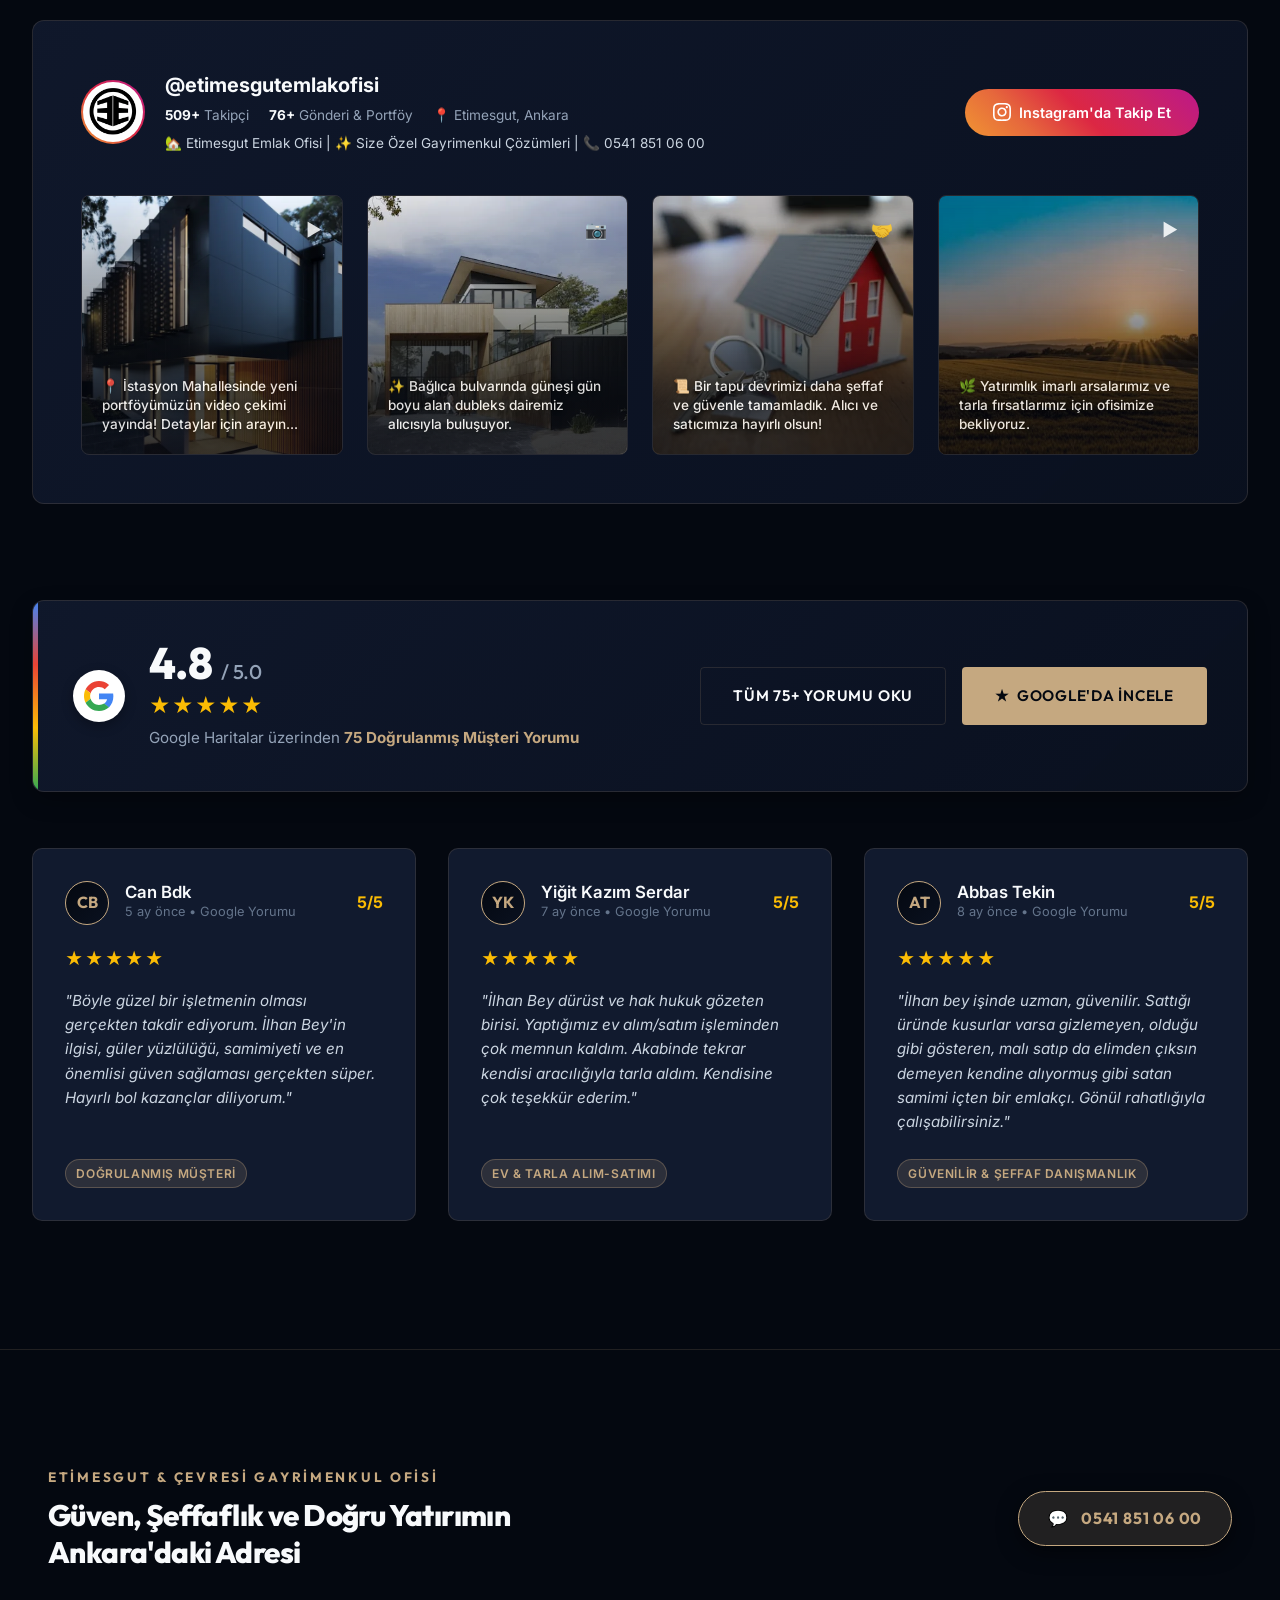
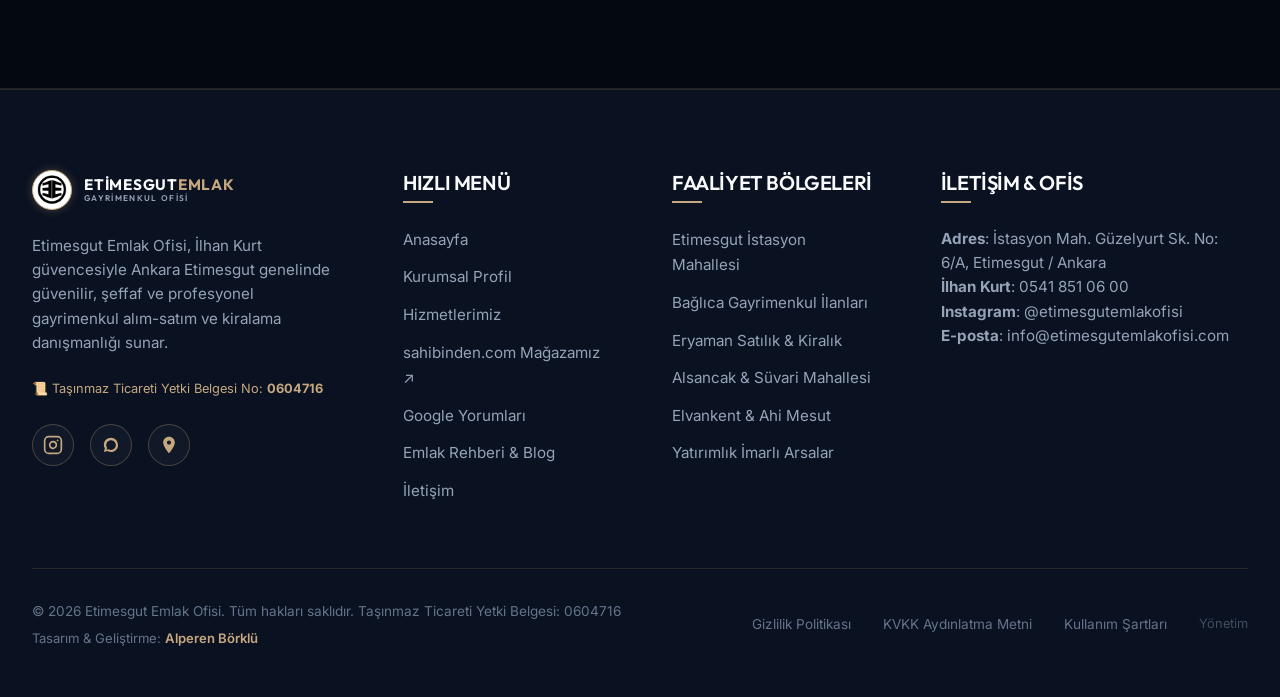
==== commit 5b4466bc: "Mobilde header logosu 1.35x buyutuldu (60px), yazi tipografisi ve scroll bosluklari optimize edildi " ====
--- a/index.html
+++ b/index.html
@@ -176,7 +176,7 @@
   ]
 }
   </script>
-  <link rel="stylesheet" href="style.css?v=12.1">
+  <link rel="stylesheet" href="style.css?v=12.2">
 </head>
 <body>
 
--- a/style.css
+++ b/style.css
@@ -1677,15 +1677,27 @@
   h3 { font-size: 1.2rem; }
   h4 { font-size: 1rem; }
 
-  .logo-img {
-    width: 44px;
-    height: 44px;
-  }
-  .logo-title {
-    font-size: 1.05rem;
-  }
-  .logo-subtitle {
-    font-size: 0.58rem;
+  header .logo-img {
+    width: 60px !important;
+    height: 60px !important;
+  }
+  header .logo-title {
+    font-size: 1.18rem !important;
+    letter-spacing: 0.03em;
+  }
+  header .logo-subtitle {
+    font-size: 0.64rem !important;
+    letter-spacing: 0.12em;
+  }
+  header.scrolled .nav-container {
+    padding: 0.45rem 1.25rem;
+  }
+  main {
+    margin-top: 78px;
+  }
+  .nav-links.nav-active {
+    top: 76px;
+    height: calc(100vh - 76px);
   }
 
   .section-container {
@@ -1886,8 +1898,11 @@
     margin-bottom: 1.75rem;
   }
   .nav-container {
-    padding: 0.5rem 1rem;
+    padding: 0.45rem 1rem;
     gap: 0.75rem;
+  }
+  header.scrolled .nav-container {
+    padding: 0.45rem 1rem;
   }
   .header-cta-btn {
     padding: 0.4rem;
@@ -1901,20 +1916,20 @@
   .header-cta-btn .cta-btn-text {
     display: none;
   }
-  .logo {
-    gap: 0.65rem;
-  }
-  .logo-title {
-    font-size: 1.02rem;
-    letter-spacing: 0.04em;
-  }
-  .logo-subtitle {
-    font-size: 0.58rem;
-    letter-spacing: 0.14em;
-  }
-  .logo-img {
-    width: 45px;
-    height: 45px;
+  header .logo {
+    gap: 0.75rem;
+  }
+  header .logo-title {
+    font-size: 1.15rem !important;
+    letter-spacing: 0.03em;
+  }
+  header .logo-subtitle {
+    font-size: 0.62rem !important;
+    letter-spacing: 0.12em;
+  }
+  header .logo-img {
+    width: 60px !important;
+    height: 60px !important;
   }
   .floating-contact-widget {
     bottom: 18px;
@@ -2066,24 +2081,34 @@
 
 @media (max-width: 360px) {
   .nav-container {
-    padding: 0.5rem 0.65rem;
+    padding: 0.4rem 0.65rem;
+    gap: 0.4rem;
+  }
+  header.scrolled .nav-container {
+    padding: 0.4rem 0.65rem;
+  }
+  .header-right {
+    gap: 0.45rem;
+  }
+  header .logo {
     gap: 0.5rem;
   }
-  .header-right {
-    gap: 0.5rem;
-  }
-  .logo {
-    gap: 0.5rem;
-  }
-  .logo-img {
-    width: 40px;
-    height: 40px;
-  }
-  .logo-title {
-    font-size: 0.92rem;
-  }
-  .logo-subtitle {
-    font-size: 0.52rem;
+  header .logo-img {
+    width: 50px !important;
+    height: 50px !important;
+  }
+  header .logo-title {
+    font-size: 0.98rem !important;
+  }
+  header .logo-subtitle {
+    font-size: 0.54rem !important;
+  }
+  main {
+    margin-top: 70px;
+  }
+  .nav-links.nav-active {
+    top: 70px;
+    height: calc(100vh - 70px);
   }
   .hero-text h1 {
     font-size: 1.4rem;
@@ -2103,10 +2128,10 @@
   display: flex;
   flex-direction: column;
   position: fixed;
-  top: 60px;
+  top: 76px;
   right: 0;
   width: 100%;
-  height: calc(100vh - 60px);
+  height: calc(100vh - 76px);
   background-color: var(--bg-primary);
   padding: 2.5rem 1.5rem;
   gap: 1.5rem;
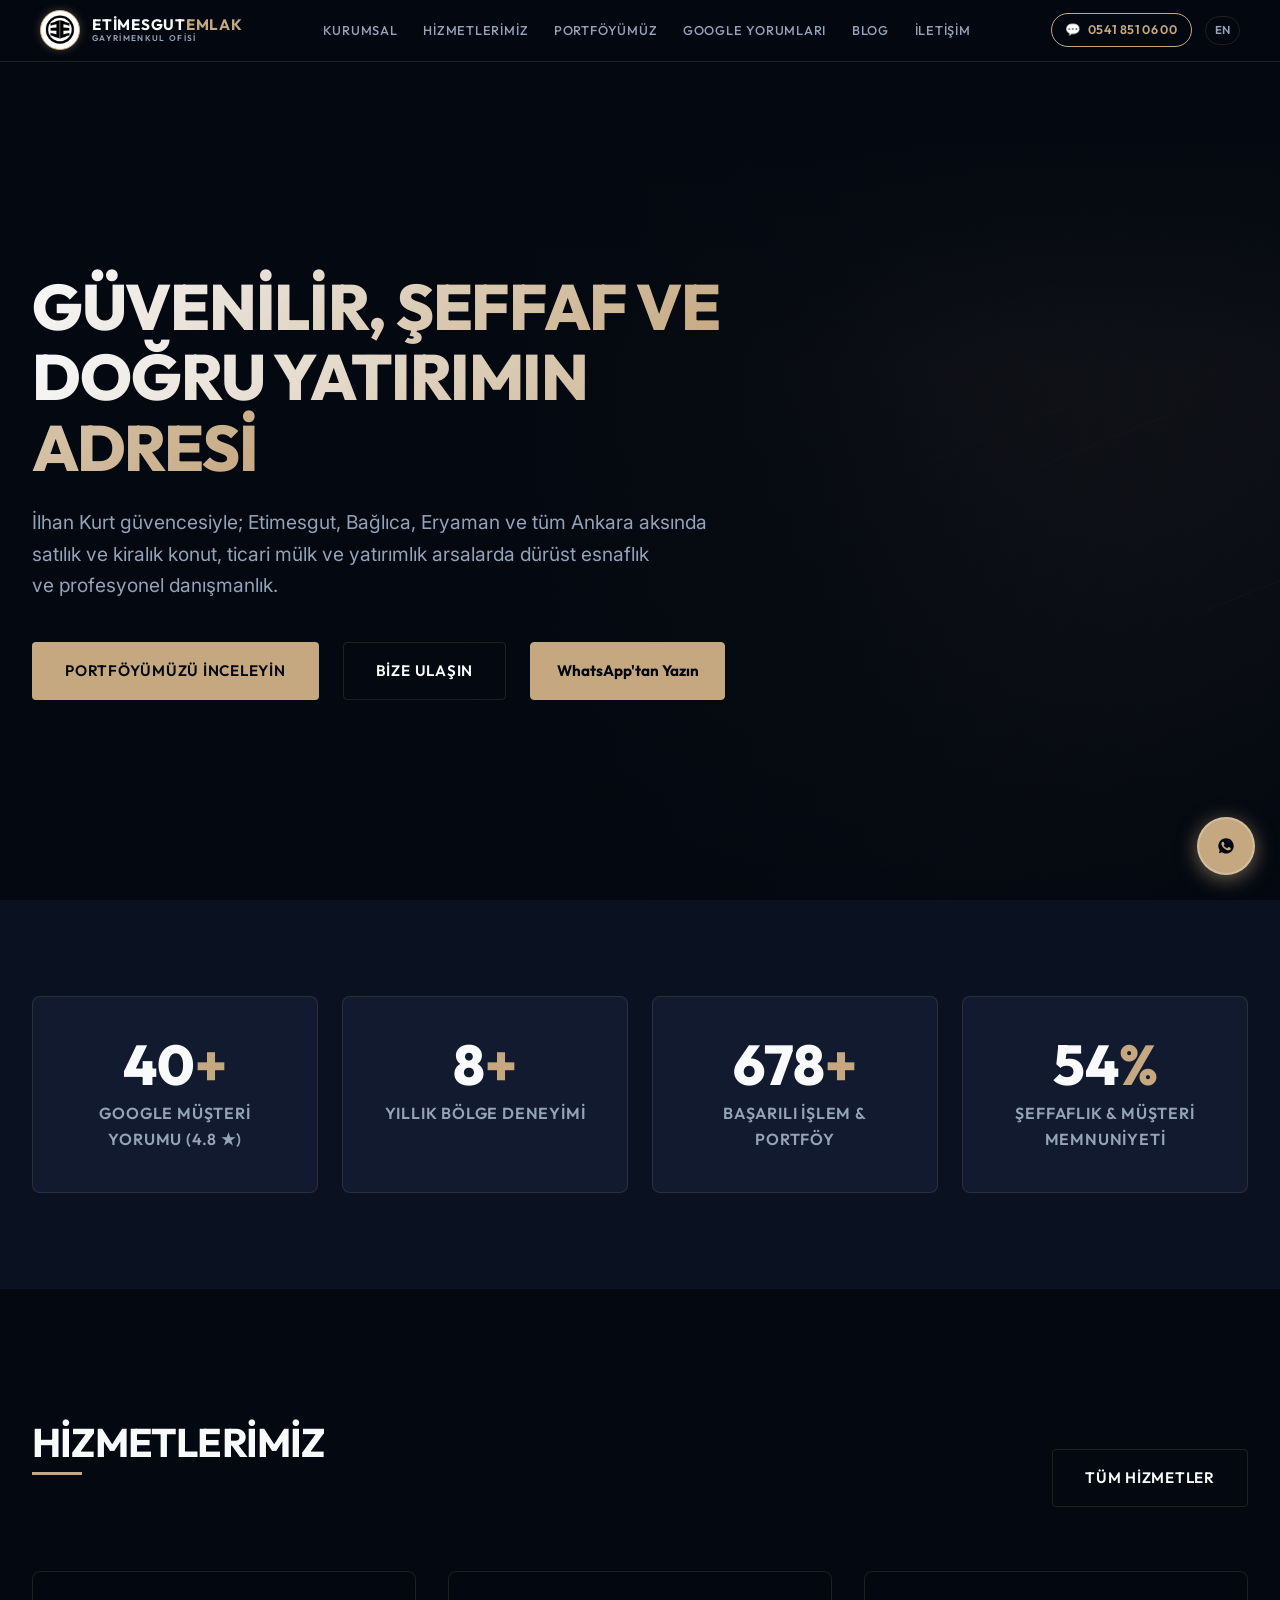
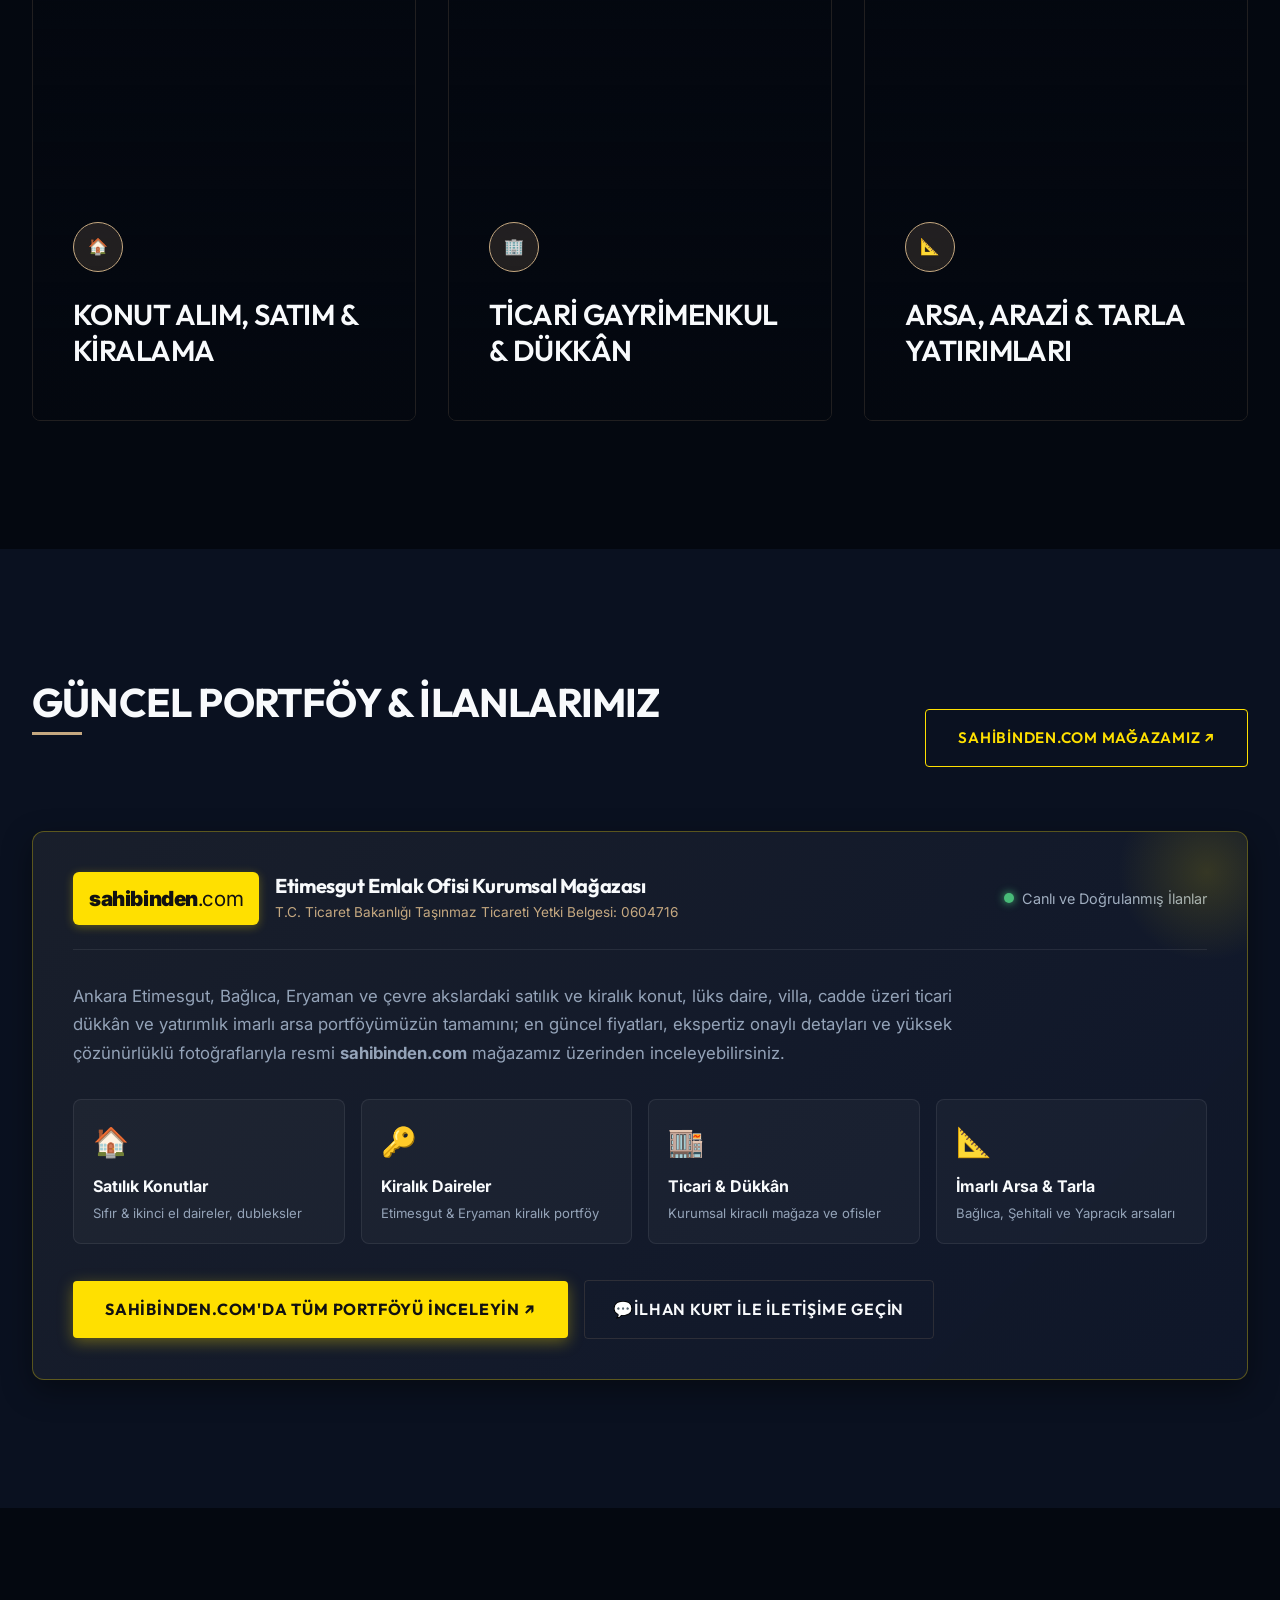
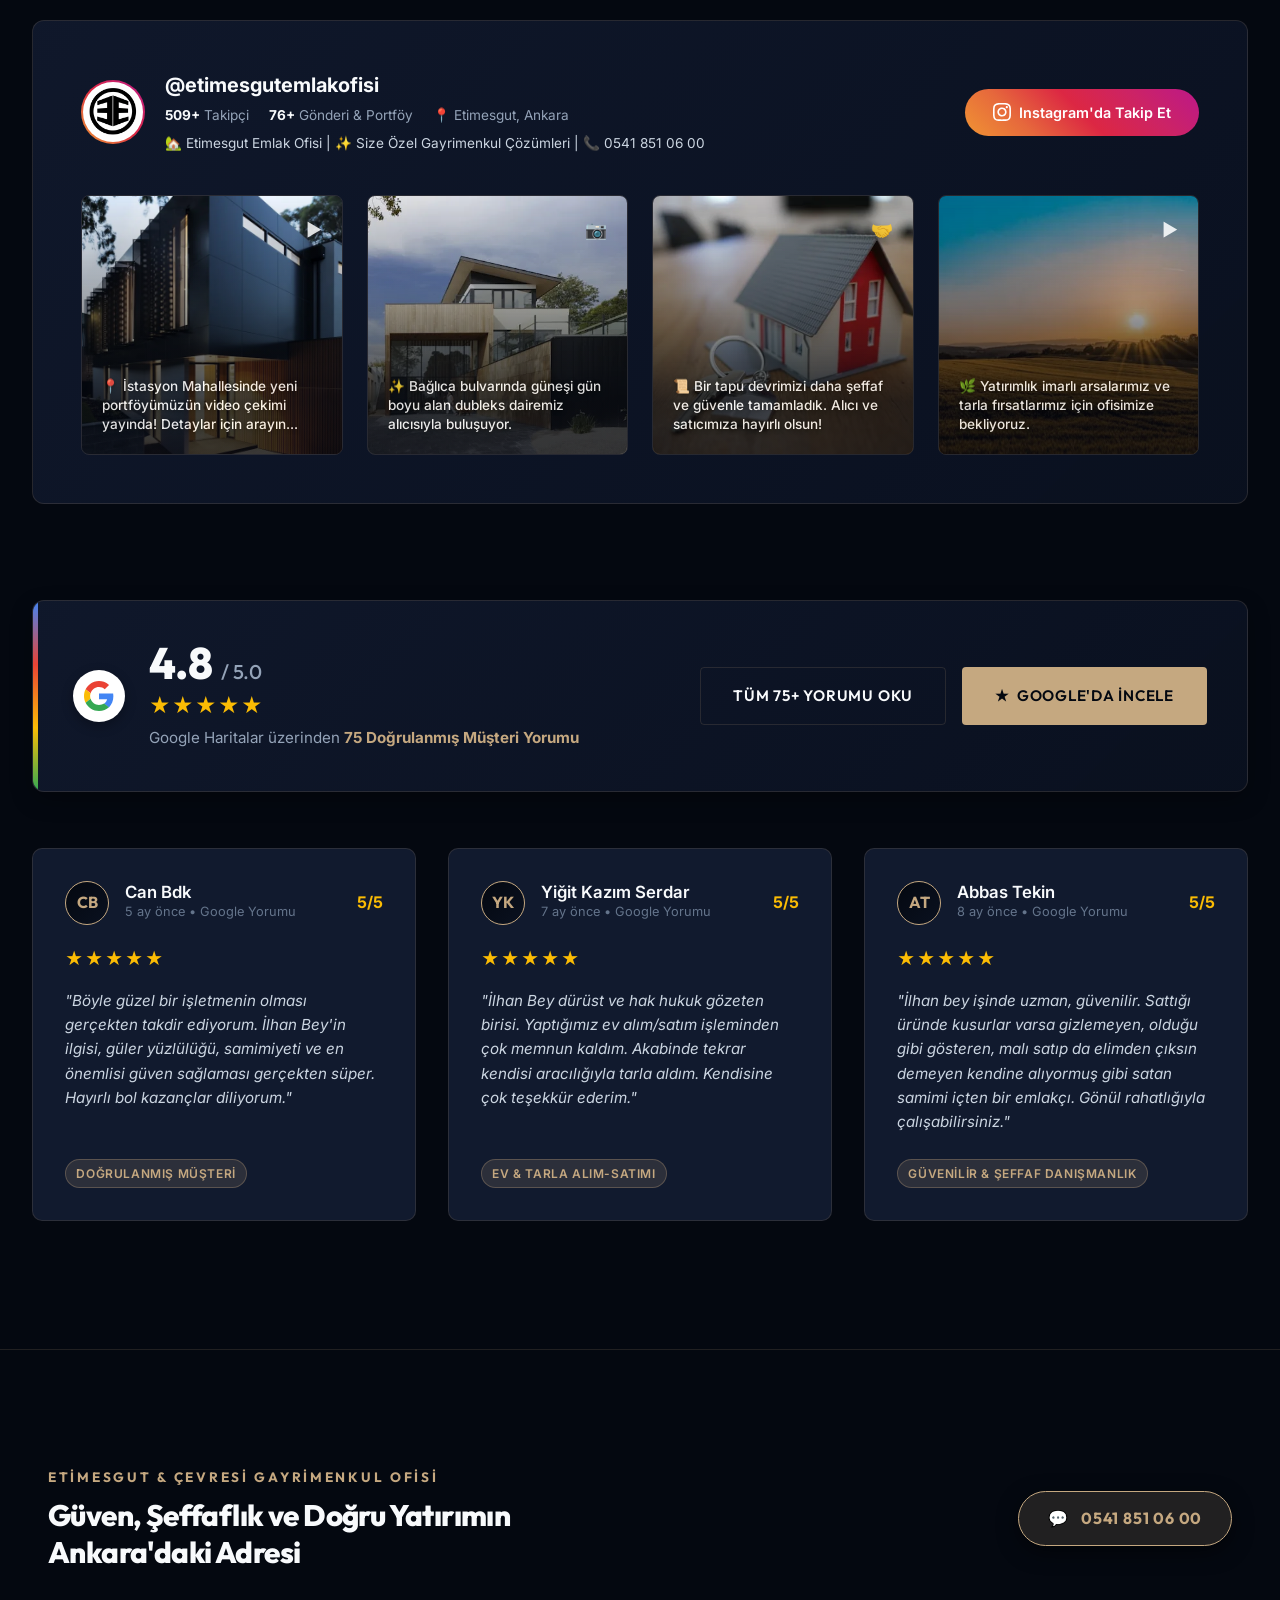
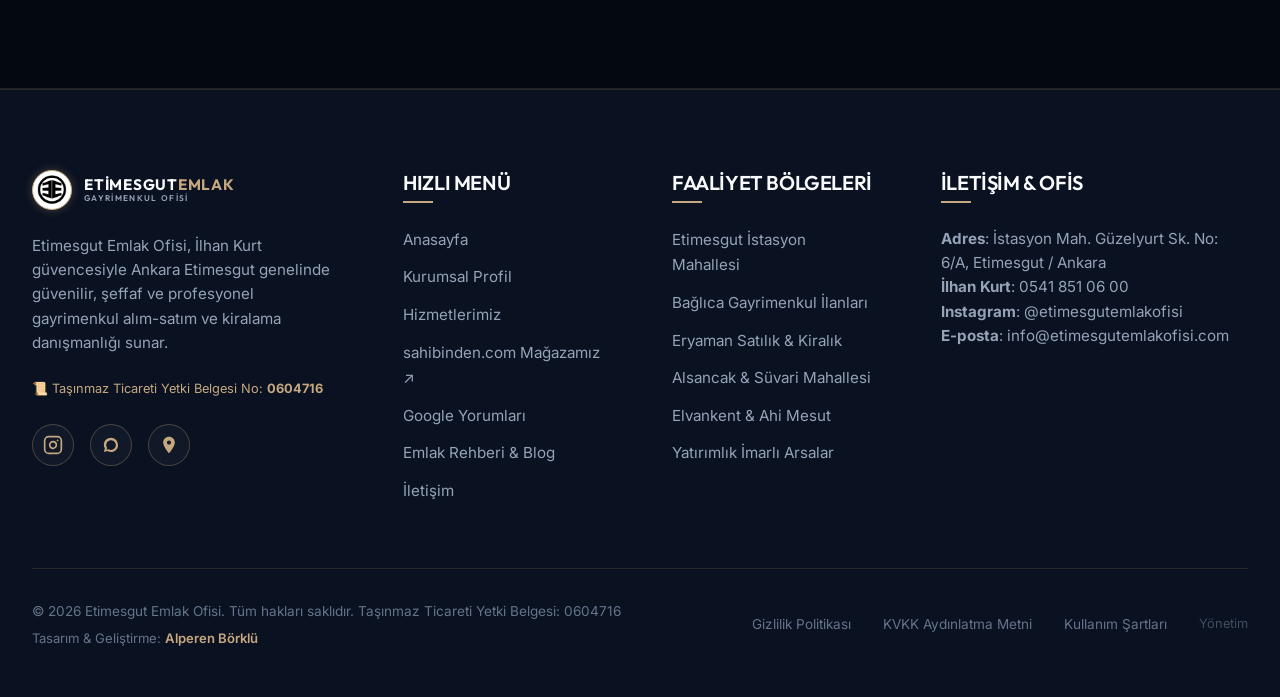
==== commit 9c2edad3: "Google Analytics (GA4), AdSense ve Search Console dogrulama kodlari ile dogrulama dosyasi eklendi" ====
--- a/index.html
+++ b/index.html
@@ -3,6 +3,22 @@
 <head>
   <meta charset="UTF-8">
   <meta name="viewport" content="width=device-width, initial-scale=1.0">
+  <!-- Google Search Console -->
+  <meta name="google-site-verification" content="googlee79e5b293be3a278">
+
+  <!-- Google tag (gtag.js) -->
+  <script async src="https://www.googletagmanager.com/gtag/js?id=G-3PWMQZ9GEM"></script>
+  <script>
+    window.dataLayer = window.dataLayer || [];
+    function gtag(){dataLayer.push(arguments);}
+    gtag('js', new Date());
+
+    gtag('config', 'G-3PWMQZ9GEM');
+  </script>
+
+  <!-- Google AdSense -->
+  <script async src="https://pagead2.googlesyndication.com/pagead/js/adsbygoogle.js?client=ca-pub-2727174158209485"
+     crossorigin="anonymous"></script>
   <title>Etimesgut Emlak Ofisi – Satılık &amp; Kiralık Daire Ankara</title>
   <meta name="description" content="Etimesgut, Bağlıca ve Eryaman'da satılık ve kiralık daire, villa, dükkân ve arsa portföyleri. 15+ yıllık bölge deneyimi ve güvenilir gayrimenkul danışmanlığı.">
   <link rel="icon" type="image/png" href="etimesgut-emlak-logo.png">
